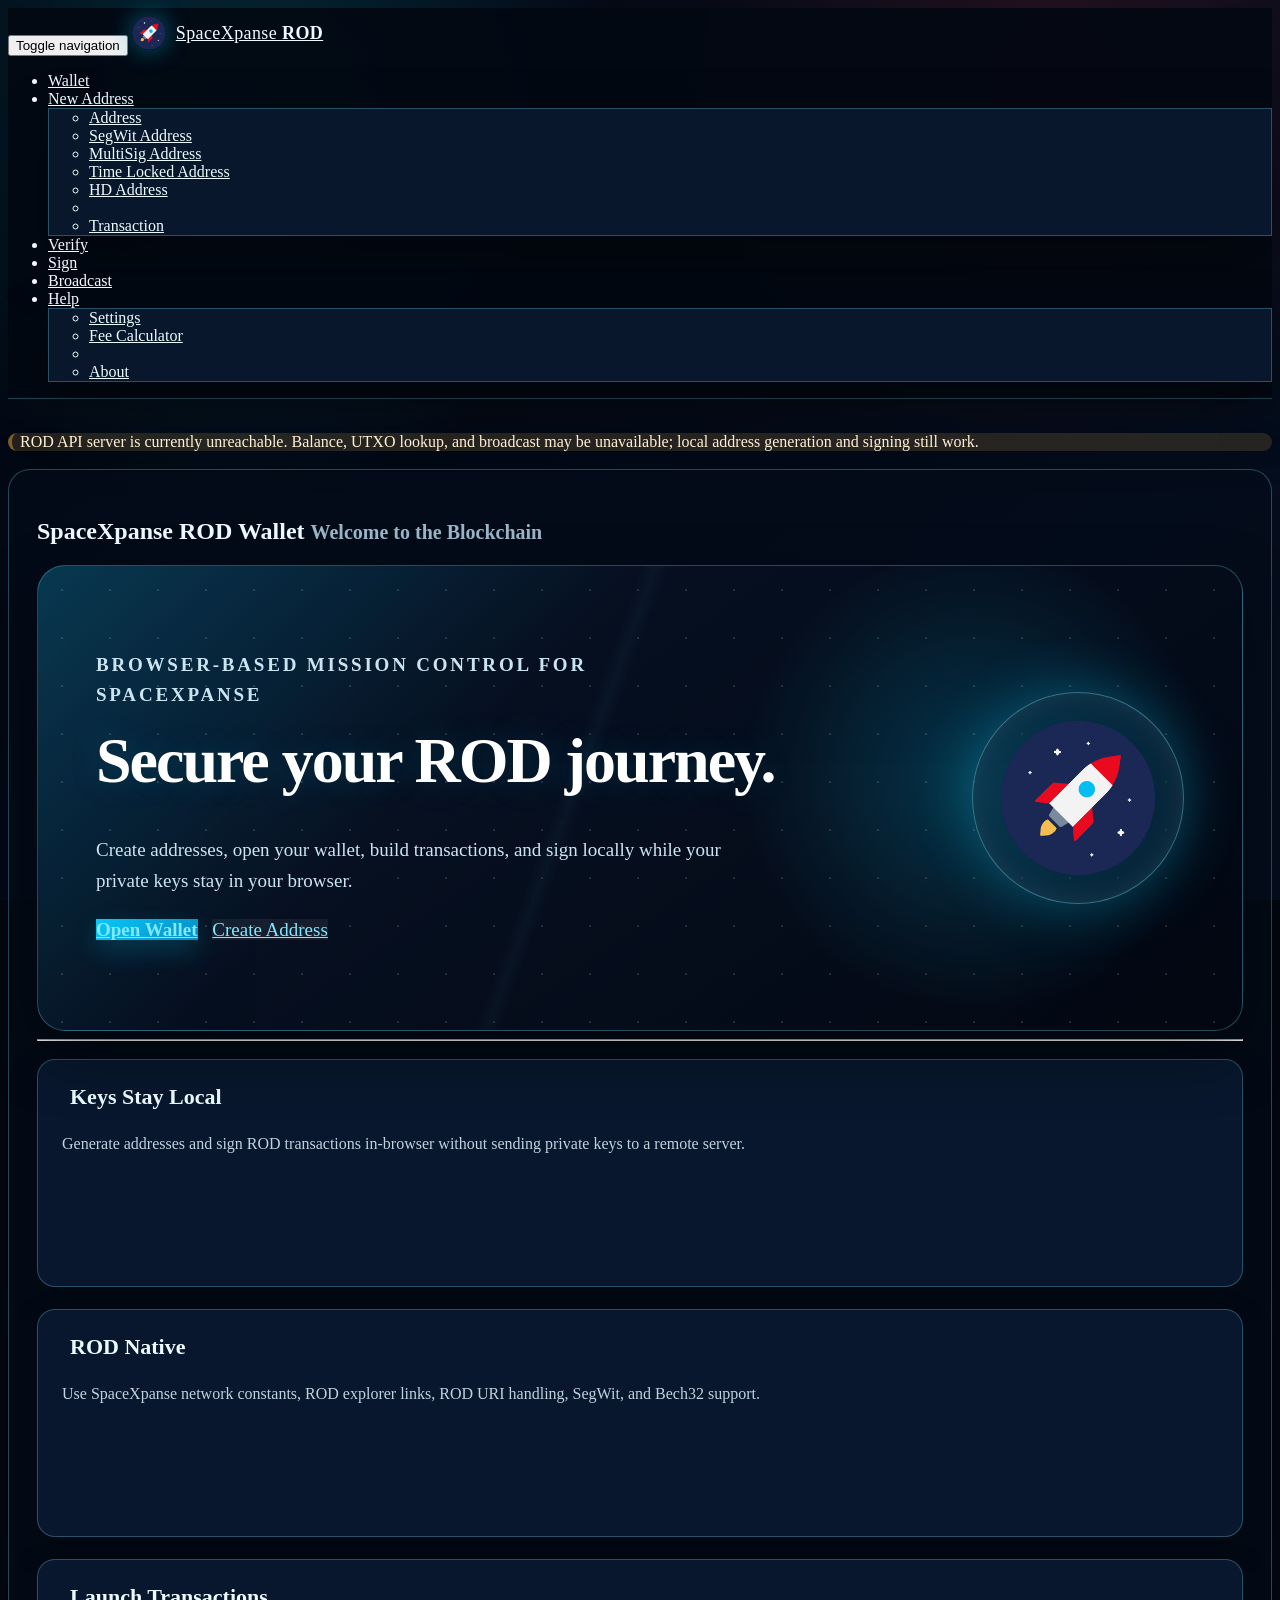
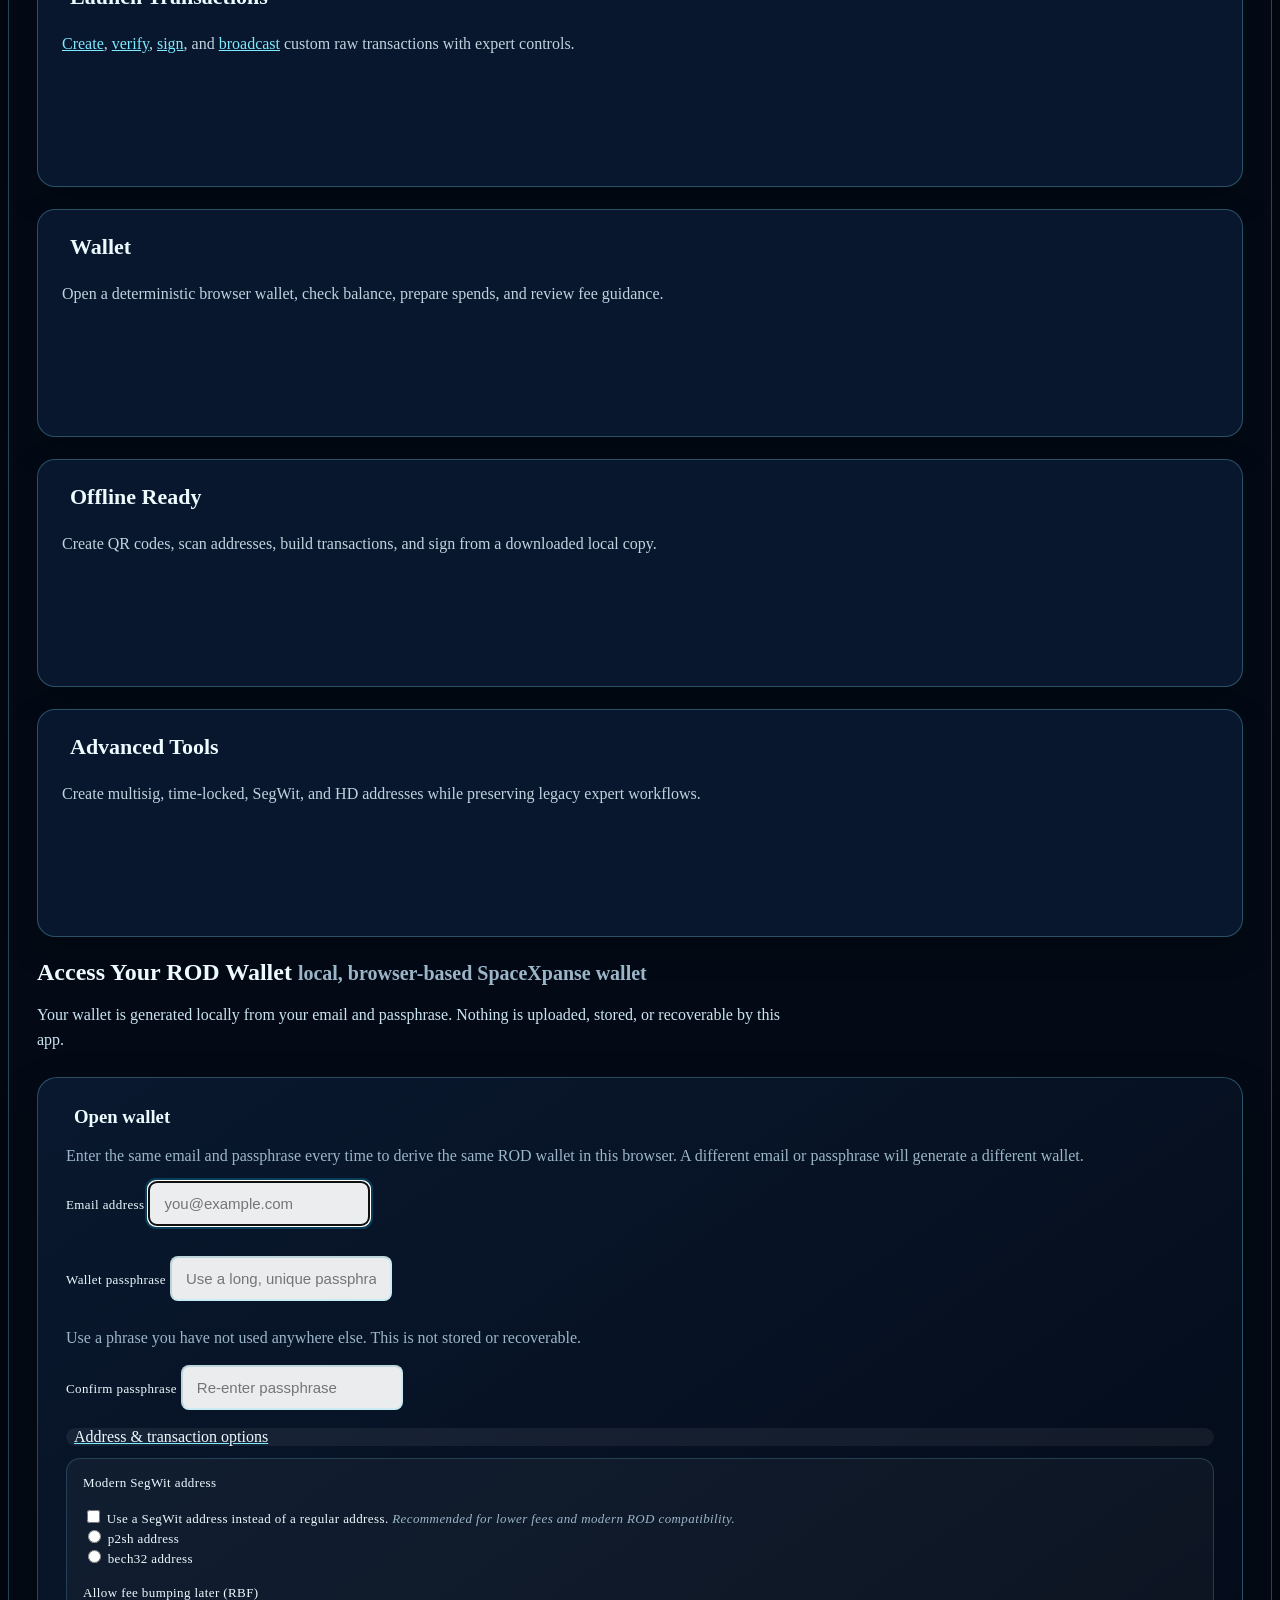
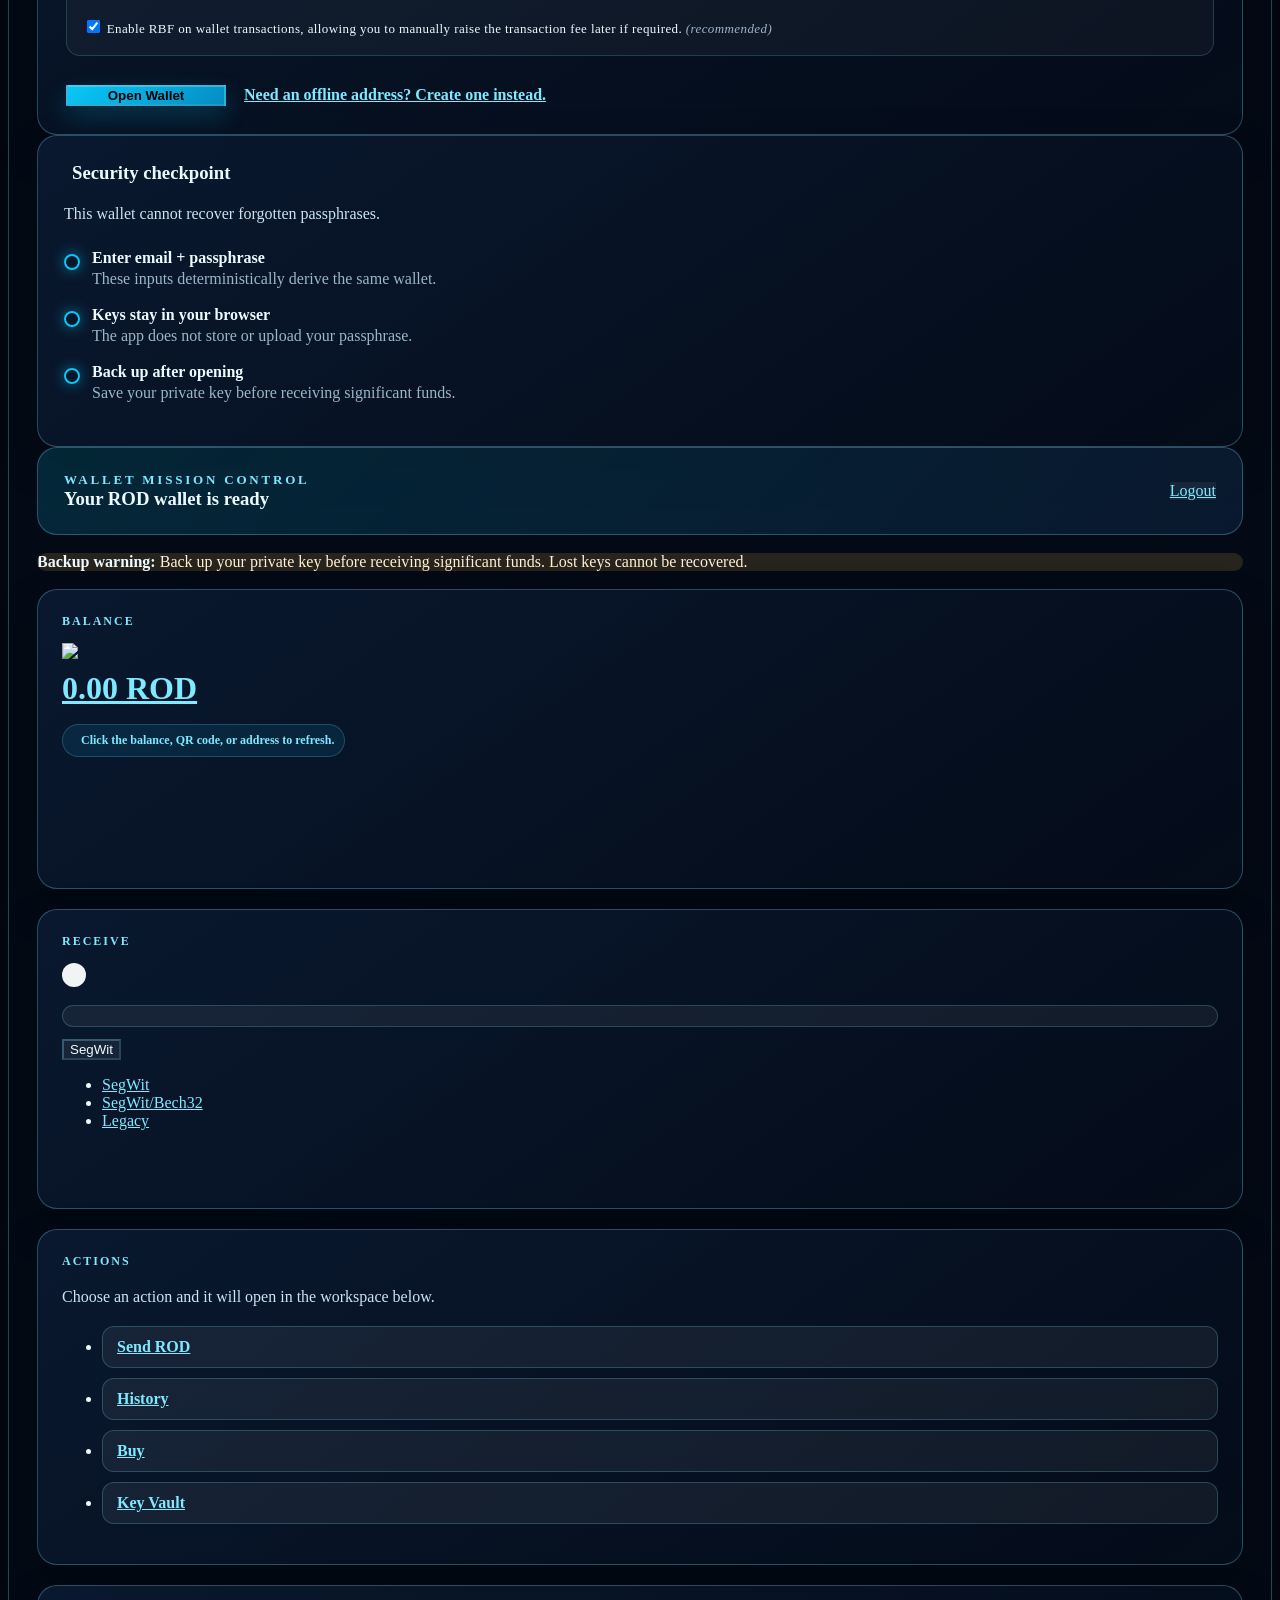
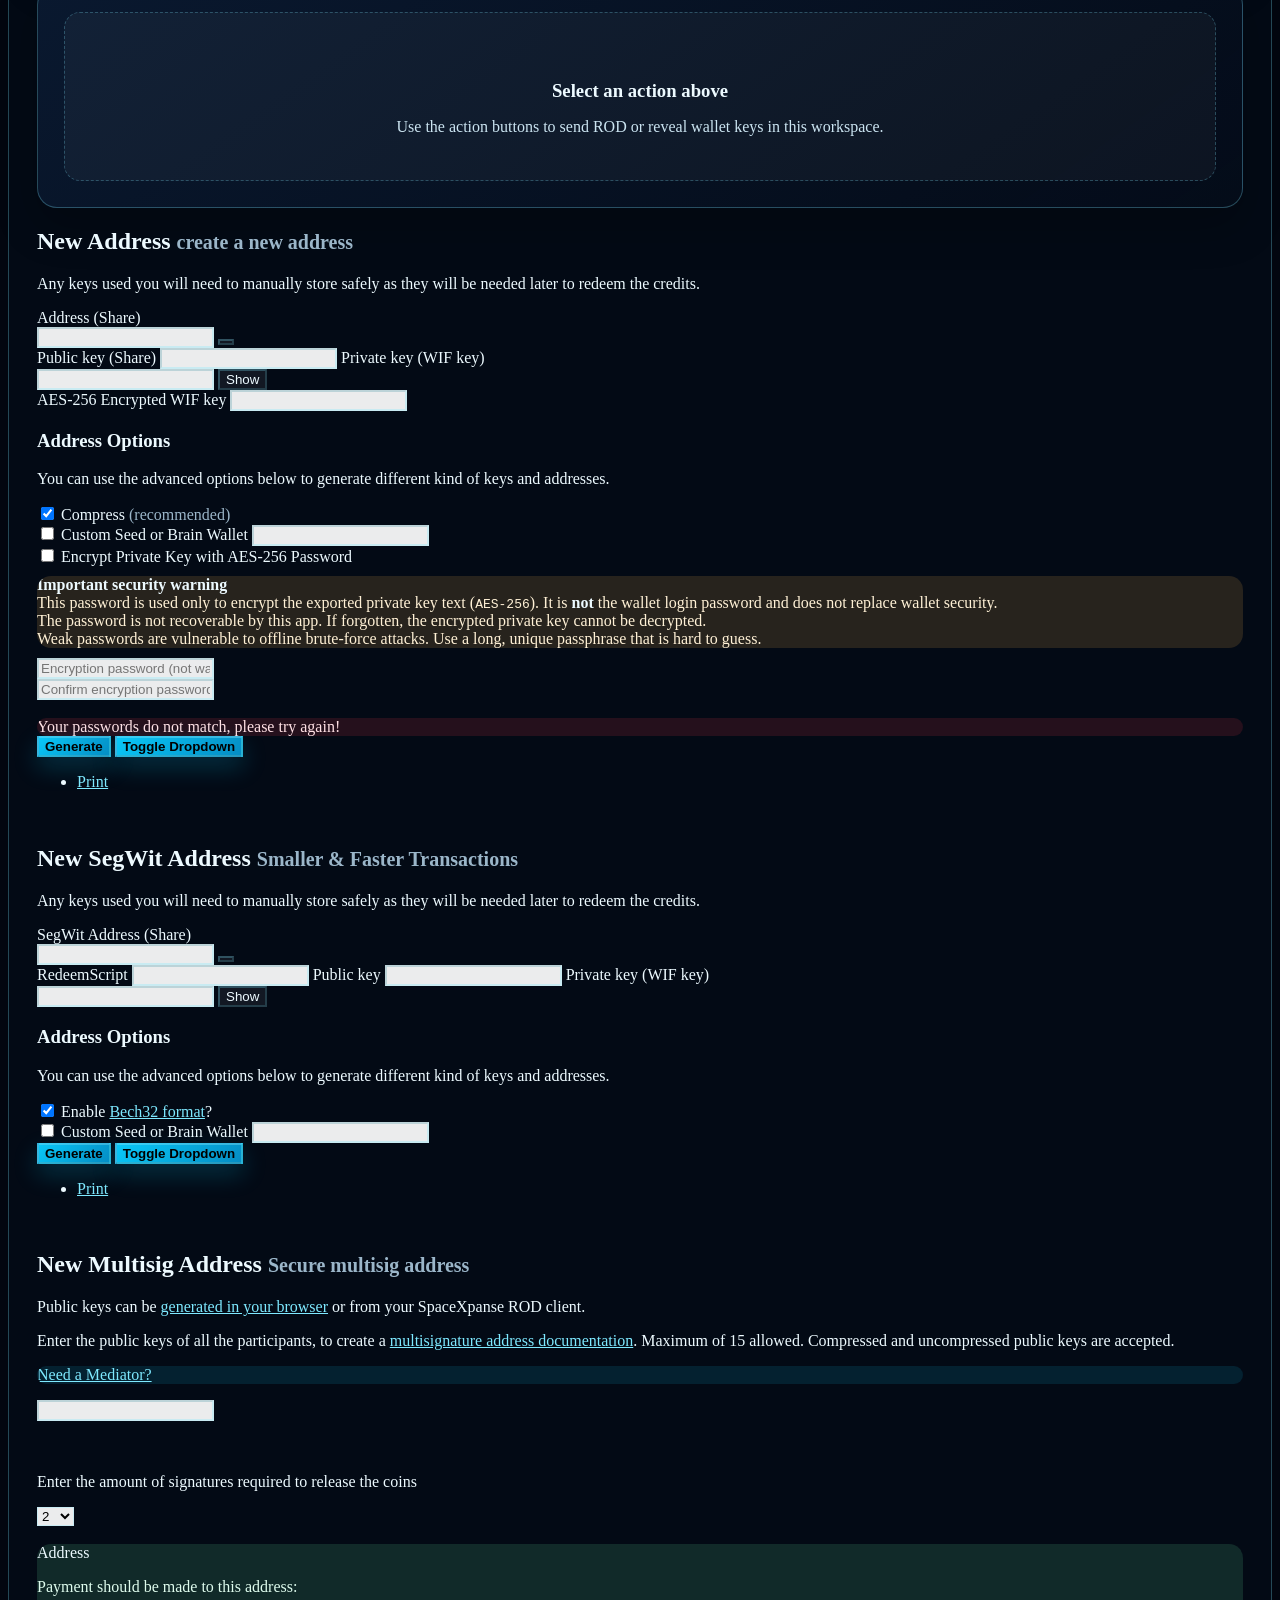
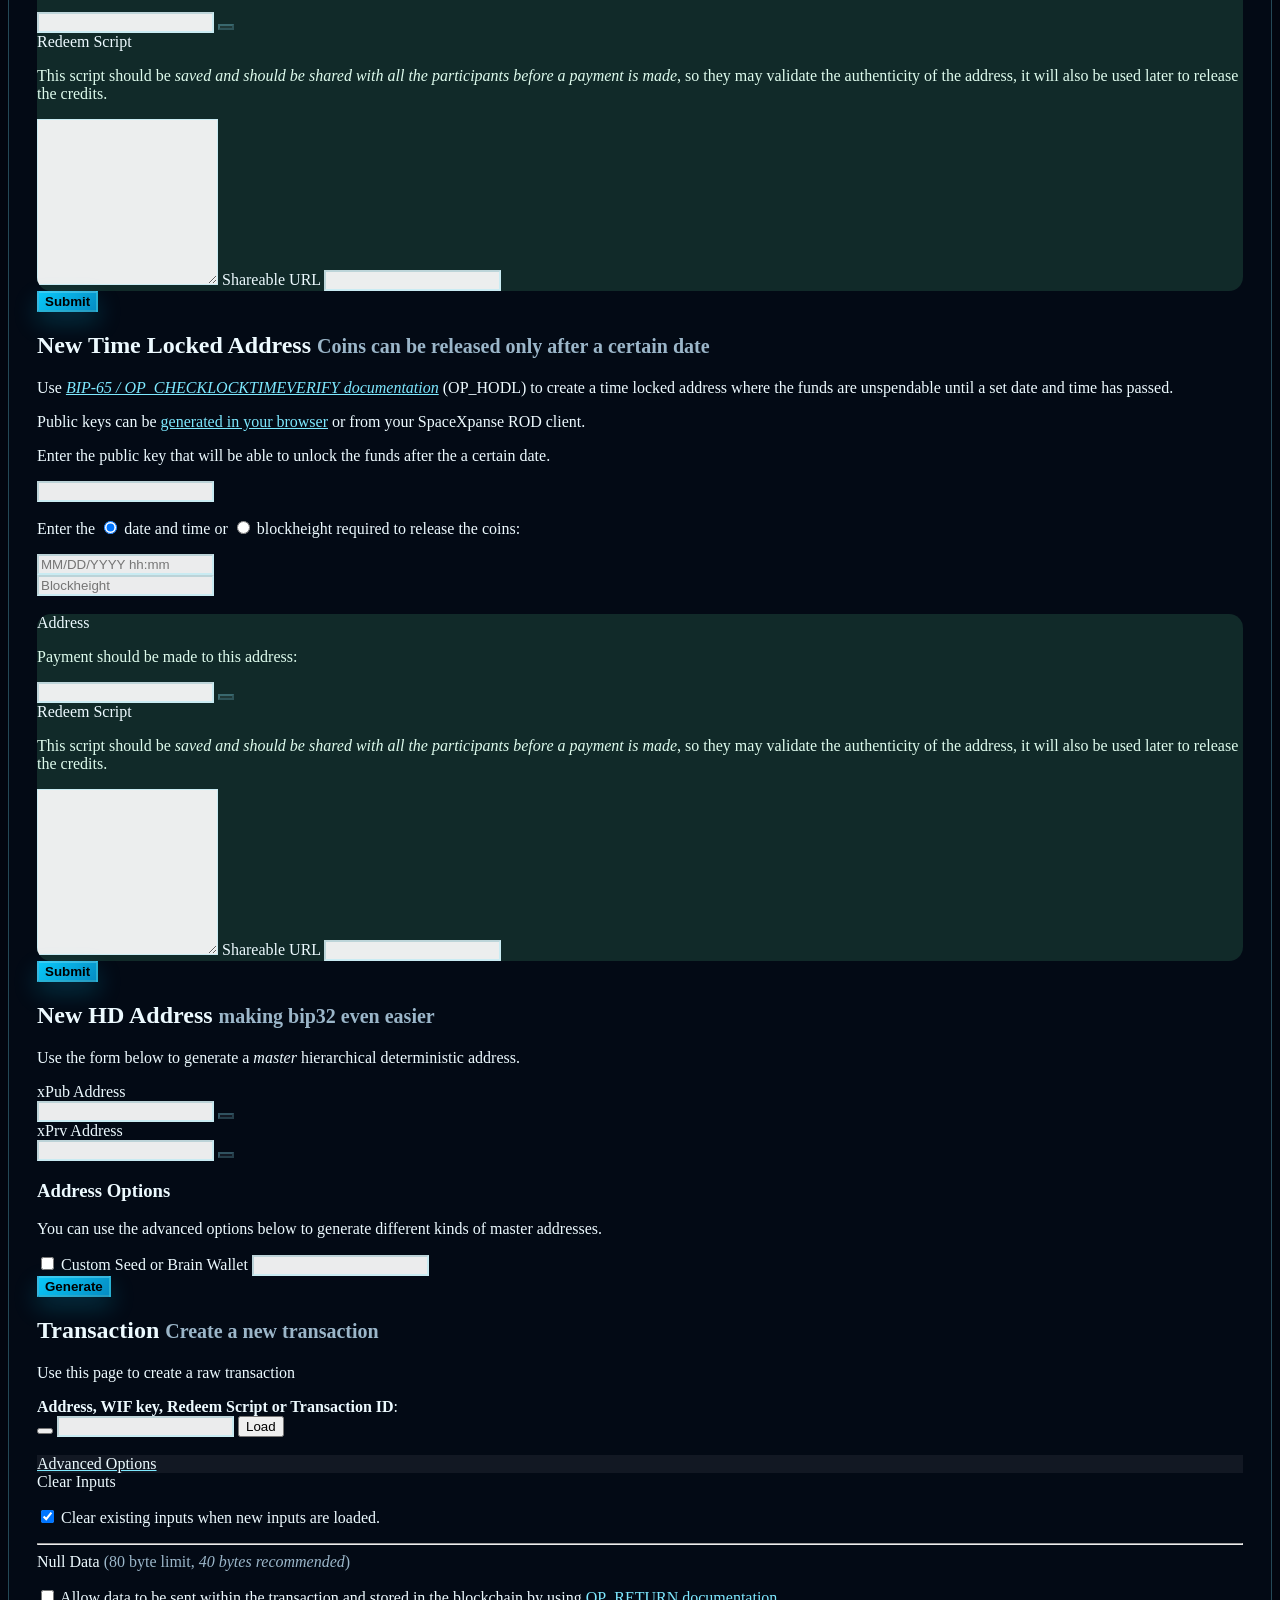
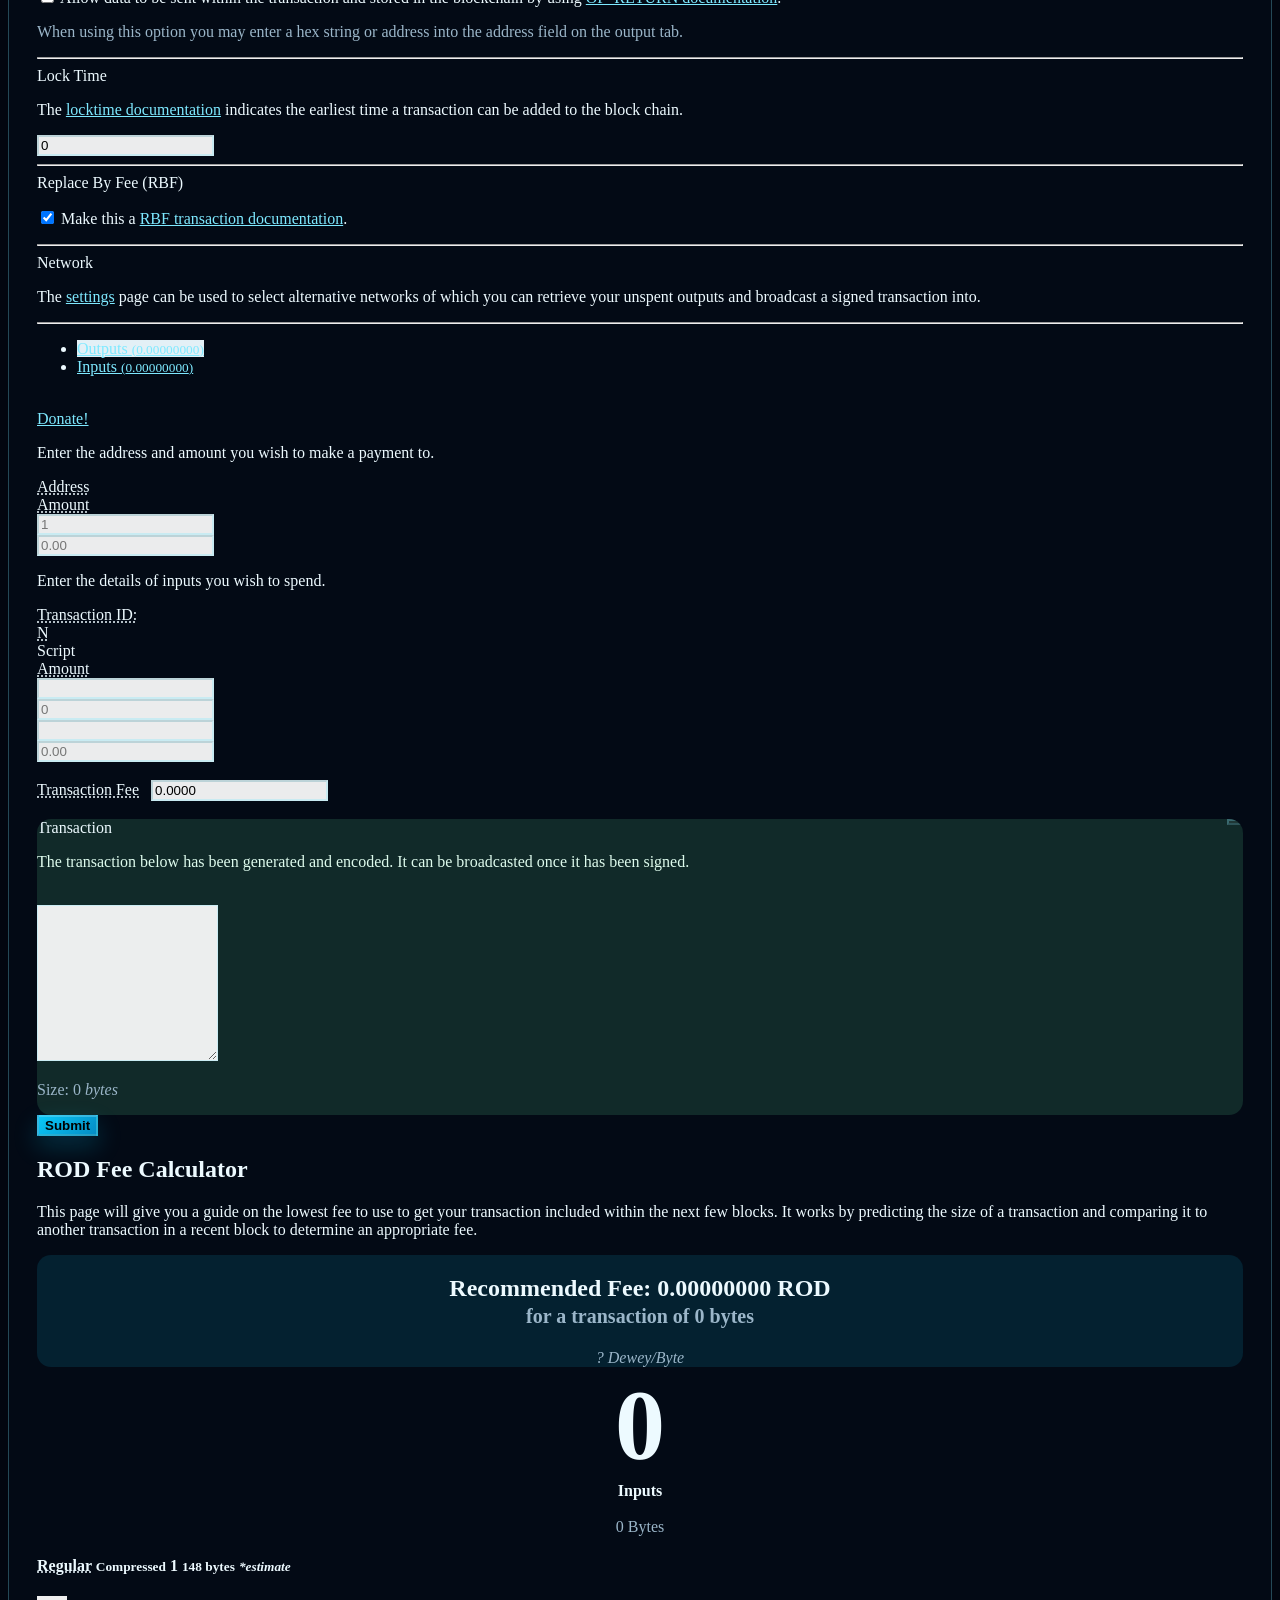
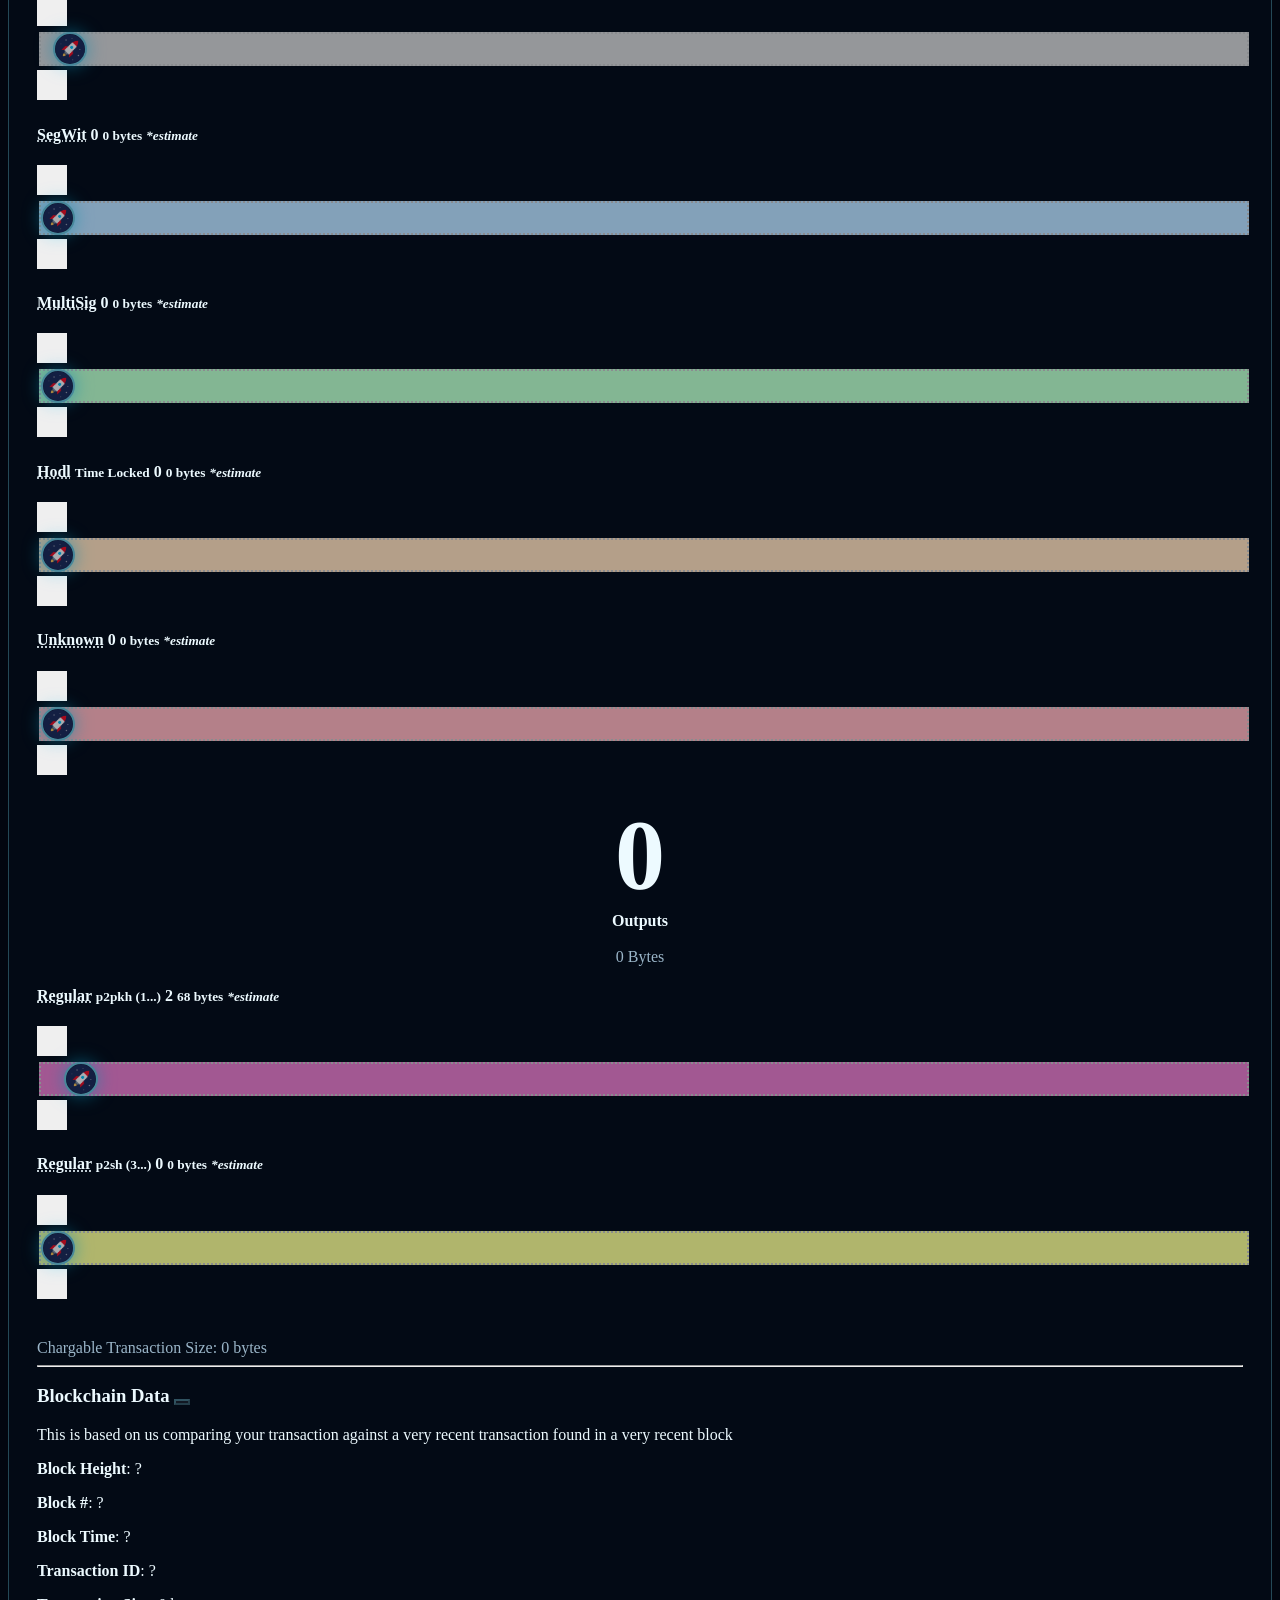
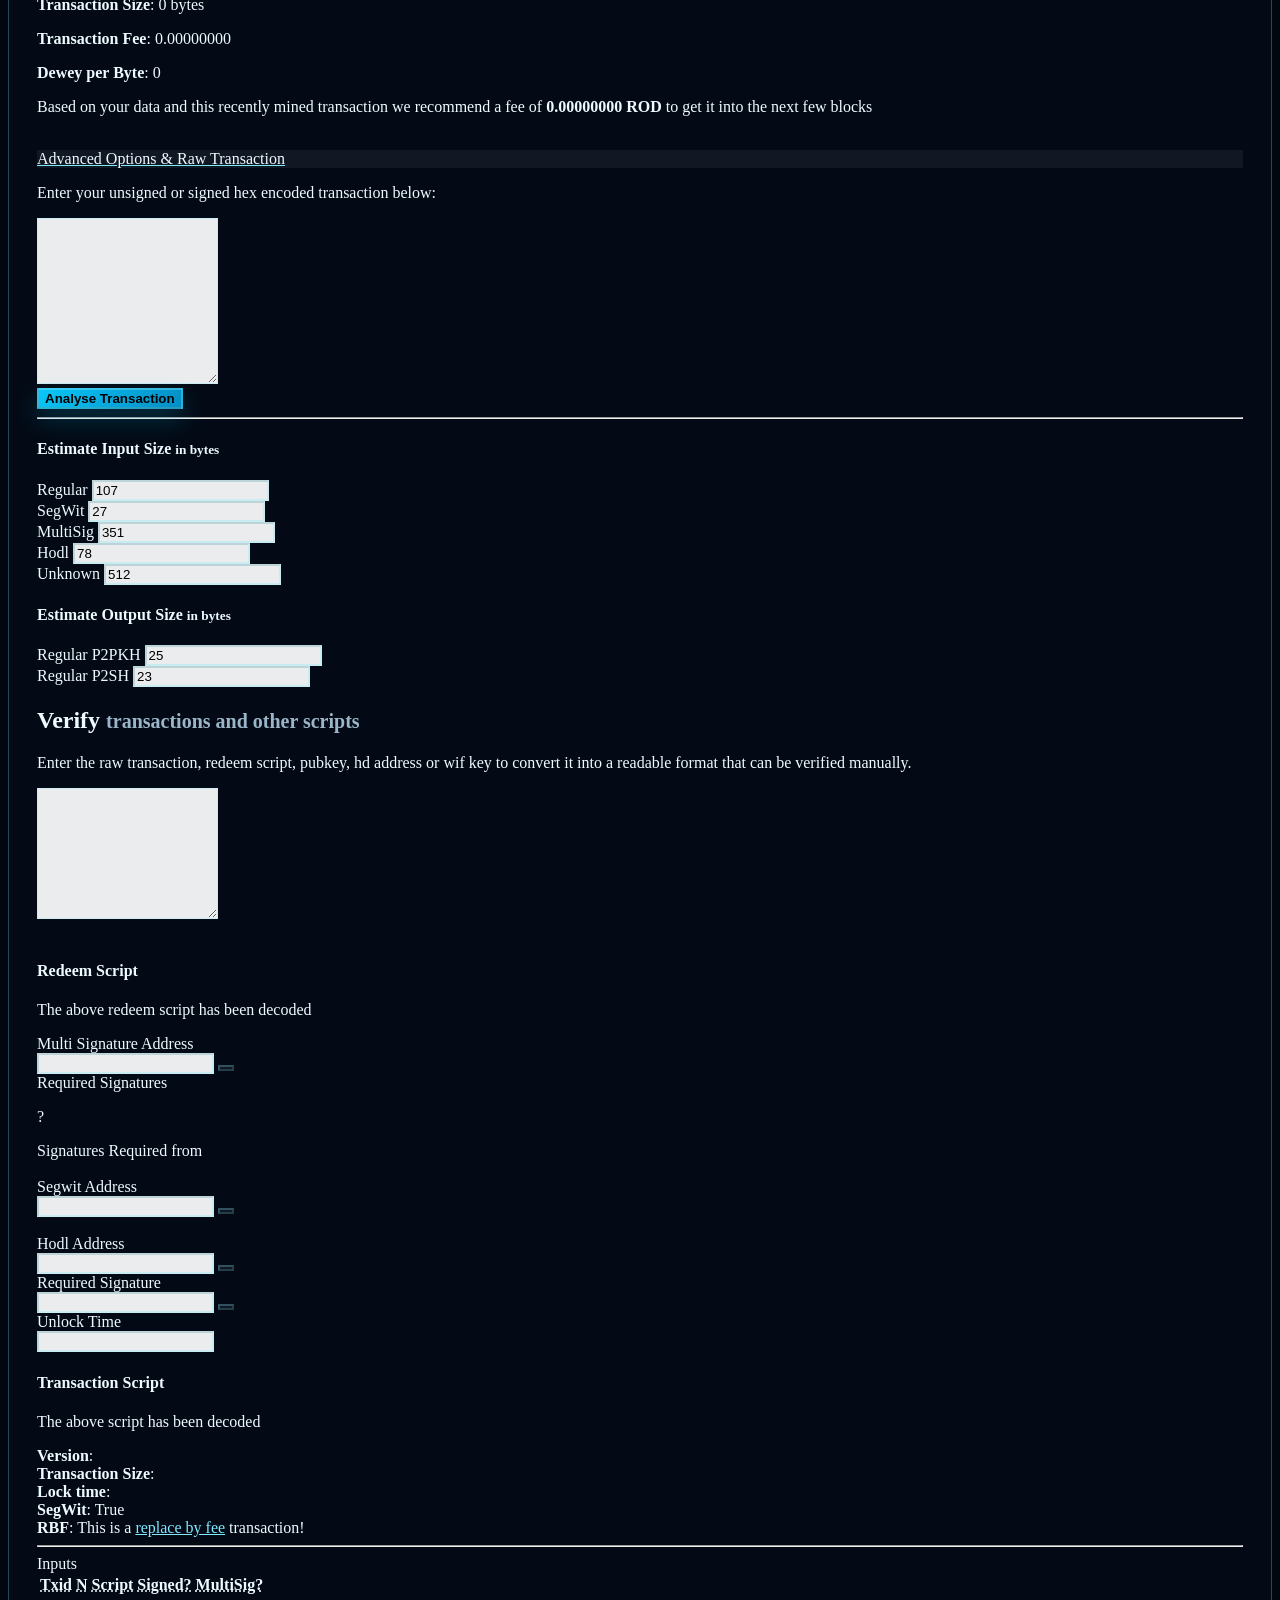
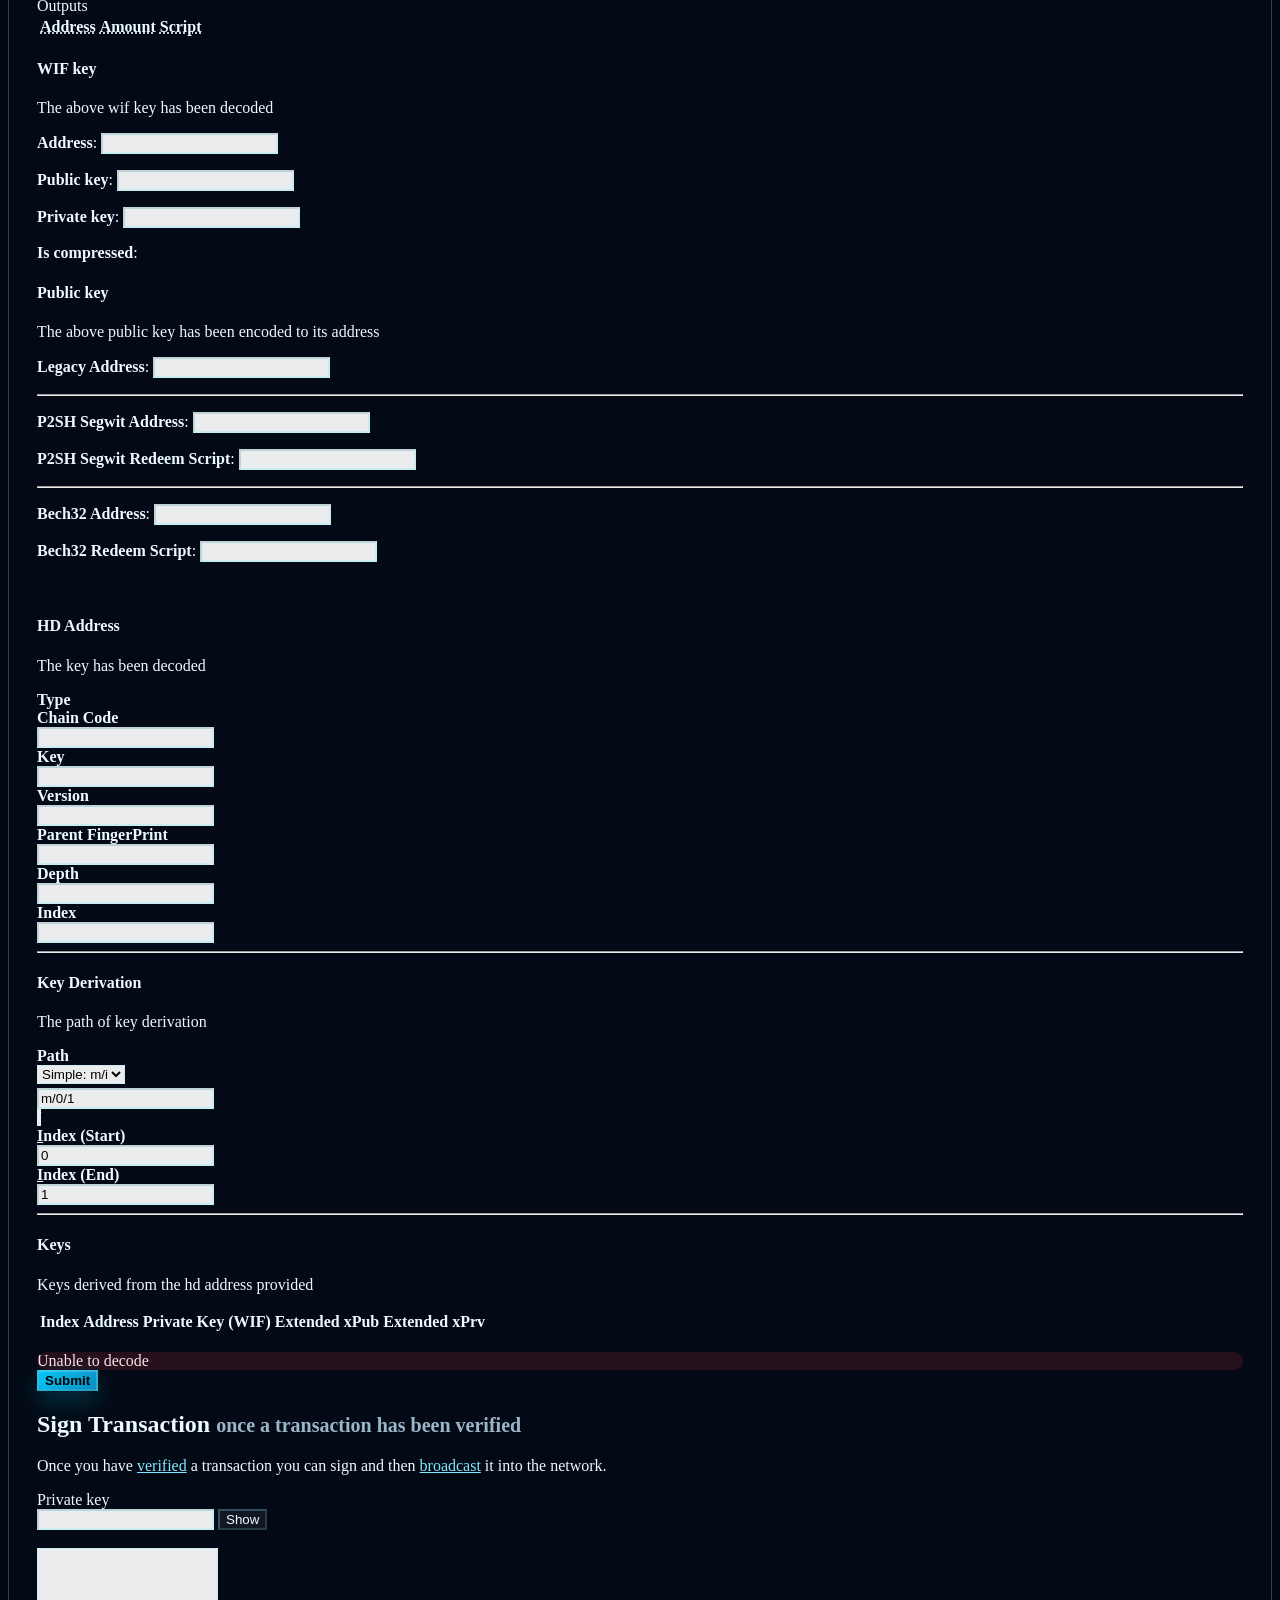
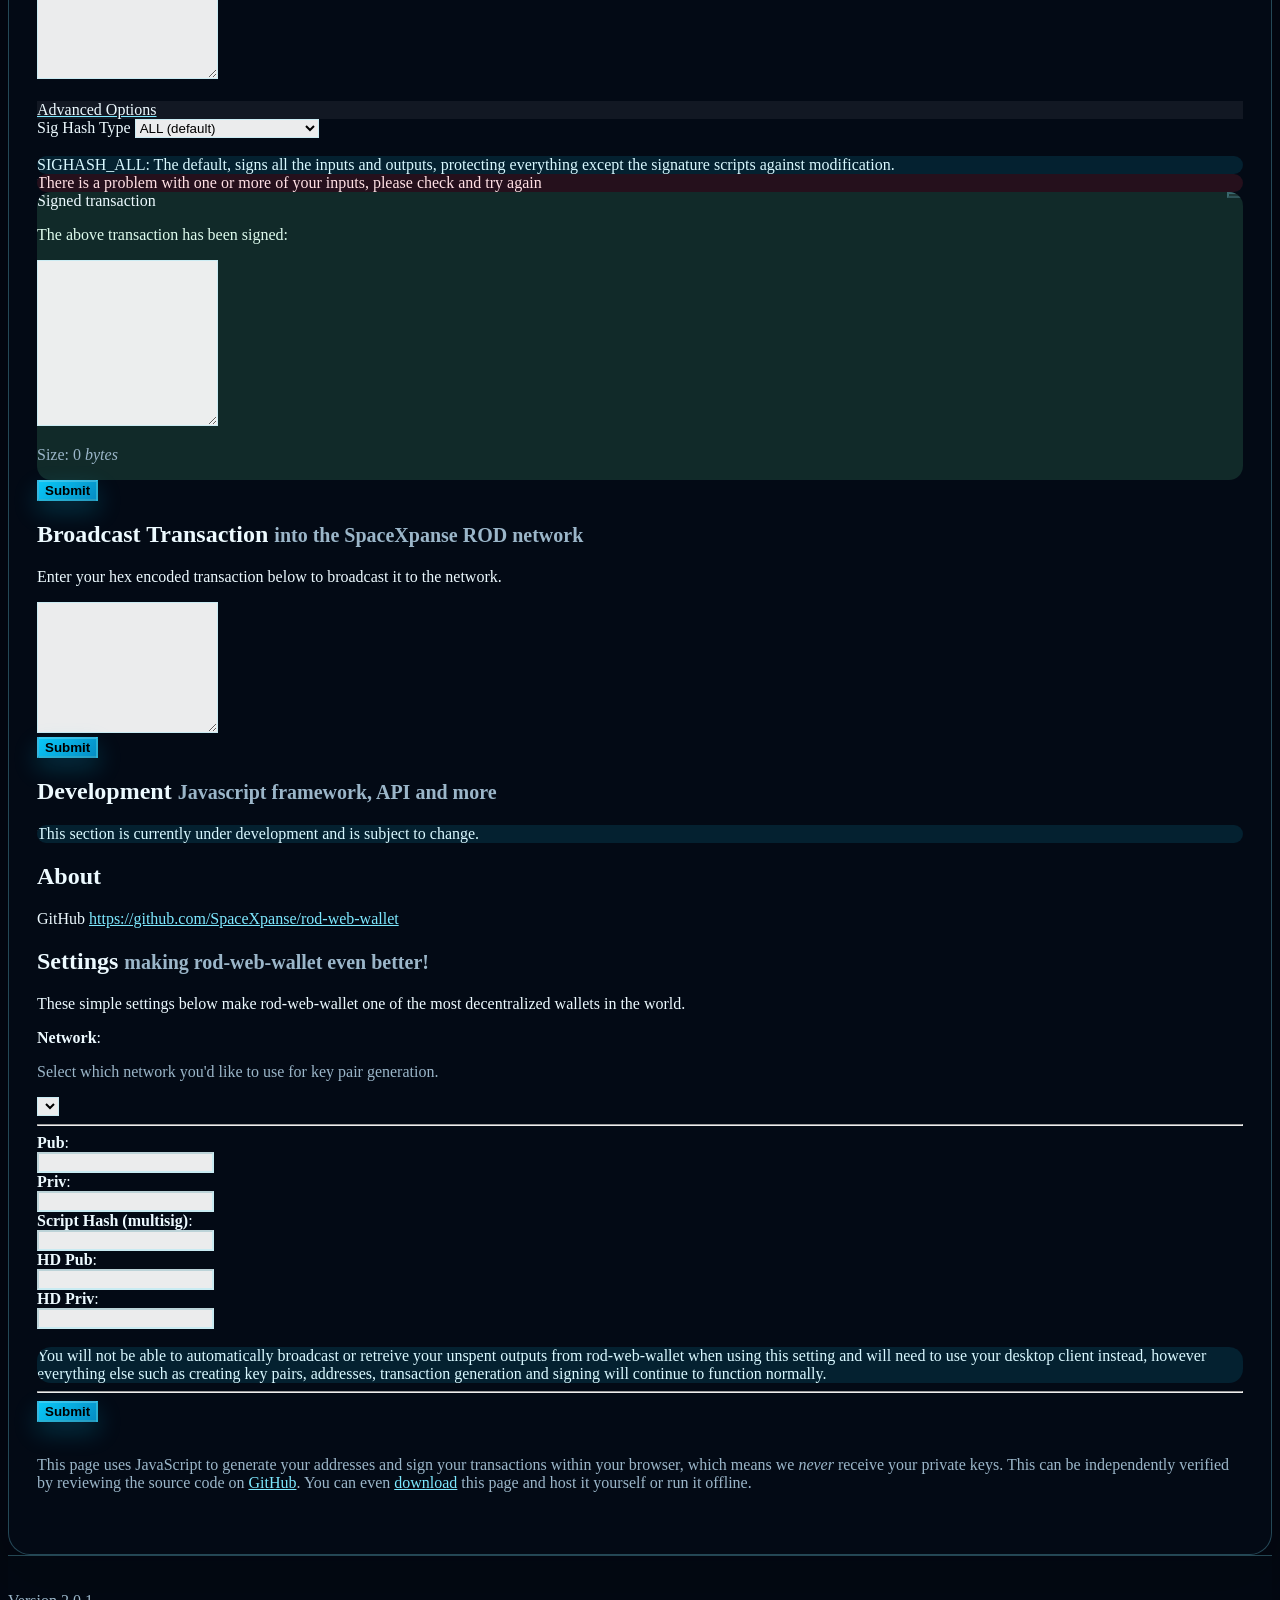
==== index.html @ e9e05aaf "feat(ui): add reset button functionality and improve transaction flow Add reset button to clear tran" ====
<!DOCTYPE html>
<html lang="en">
	<head>

		<title>SpaceXpanse ROD Wallet by rod-web-wallet</title>

		<meta http-equiv="content-type" content="text/html;charset=utf-8" />
		<meta name="keywords" content="spacexpanse, rod, wallet, multisig, multisignature, address, browser, segwit, javascript, js, broadcast, transaction, verify, decode" />
		<meta name="description" content="A SpaceXpanse ROD Wallet written in Javascript. Supports Multisig, SegWit, custom transactions, nLockTime and more!" />

		<meta http-equiv="X-UA-Compatible" content="IE=edge">
		<meta name="viewport" content="width=device-width, initial-scale=1.0">
		<meta name="theme-color" content="#111827">
		<meta name="mobile-web-app-capable" content="yes">
		<meta name="apple-mobile-web-app-capable" content="yes">
		<meta name="apple-mobile-web-app-status-bar-style" content="black-translucent">
		<meta name="apple-mobile-web-app-title" content="ROD Wallet">

		<link rel="manifest" href="manifest.webmanifest">
		<link rel="icon" type="image/png" sizes="32x32" href="images/icon-32.png">
		<link rel="icon" type="image/png" sizes="192x192" href="images/icon-192.png">
		<link rel="apple-touch-icon" sizes="192x192" href="images/icon-192.png">

		<link rel="stylesheet" href="css/bootstrap.min.css" media="screen">
		<link rel="stylesheet" href="css/bootstrap-datetimepicker.min.css">
		<link rel="stylesheet" href="css/style.css" media="screen">

		<script type="text/javascript" src="js/jquery-1.9.1.min.js"></script>
		<script type="text/javascript" src="js/moment.min.js"></script>
		<script type="text/javascript" src="js/transition.js"></script>
		<script type="text/javascript" src="js/collapse.js"></script>

		<script type="text/javascript" src="js/bootstrap.min.js"></script>
		<script type="text/javascript" src="js/bootstrap-datetimepicker.min.js"></script>

		<script type="text/javascript" src="js/crypto-min.js"></script>
		<script type="text/javascript" src="js/crypto-sha256.js"></script>
		<script type="text/javascript" src="js/crypto-sha256-hmac.js"></script>
		<script type="text/javascript" src="js/sha512.js"></script>
		<script type="text/javascript" src="js/ripemd160.js"></script>
		<script type="text/javascript" src="js/aes.js"></script>

		<script type="text/javascript" src="js/qrcode.js"></script>
		<script type="text/javascript" src="js/qcode-decoder.min.js"></script>
		<script type="text/javascript" src="js/jsbn.js"></script>
		<script type="text/javascript" src="js/ellipticcurve.js"></script>

		<script type="text/javascript" src="js/coin.js"></script>
		<script type="text/javascript" src="js/coinbin.js"></script>
		<script>
			if ("serviceWorker" in navigator && (location.protocol === "https:" || location.hostname === "localhost" || location.hostname === "127.0.0.1")) {
				window.addEventListener("load", function () {
					navigator.serviceWorker.register("./sw.js").catch(function () {
						/* Intentionally ignored: installability should degrade gracefully */
					});
				});
			}
		</script>
	</head>

	<body>
		<div id="wrap">
			<!-- Fixed navbar -->
			<div id="header" class="navbar navbar-default " role="navigation">
				<div class="container">
					<div class="navbar-header">
						<button type="button" class="navbar-toggle" data-toggle="collapse" data-target=".navbar-collapse">
							<span class="sr-only">Toggle navigation</span>
							<span class="icon-bar"></span>
							<span class="icon-bar"></span>
							<span class="icon-bar"></span>
						</button>
						<a href="#home" class="navbar-brand rod-brand" id="homeBtn">
							<img src="images/coinbin.png" alt="SpaceXpanse ROD coin logo">
							<span>SpaceXpanse <b>ROD</b></span>
						</a>
					</div>
					<div class="collapse navbar-collapse">
						<ul class="nav navbar-nav">
							<li><a href="#wallet" data-toggle="tab"><span class="glyphicon glyphicon-briefcase"></span> Wallet</a></li>
							<li class="dropdown">
								<a href="#" class="dropdown-toggle" data-toggle="dropdown"><span class="glyphicon glyphicon-plus"></span> New Address<b class="caret"></b></a>
								<ul class="dropdown-menu">
									<li><a href="#newAddress" data-toggle="tab">Address</a></li>
									<li><a href="#newSegWit" data-toggle="tab">SegWit Address</a></li>
									<li><a href="#newMultiSig" data-toggle="tab">MultiSig Address</a></li>
									<li><a href="#newTimeLocked" data-toggle="tab">Time Locked Address</a></li>
									<li><a href="#newHDaddress" data-toggle="tab">HD Address</a></li>
									<li class="divider"></li>
									<li><a href="#newTransaction" data-toggle="tab">Transaction</a></li>
								</ul>
							</li>
							<li><a href="#verify" data-toggle="tab"><span class="glyphicon glyphicon-ok"></span> Verify</a></li>
							<li><a href="#sign" data-toggle="tab"><span class="glyphicon glyphicon-pencil"></span> Sign</a></li>
							<li><a href="#broadcast" data-toggle="tab"><span class="glyphicon glyphicon-globe"></span> Broadcast</a></li>

							<li class="dropdown">
								<a href="#" class="dropdown-toggle" data-toggle="dropdown"><span class="glyphicon glyphicon-info-sign"></span> Help<b class="caret"></b></a>
								<ul class="dropdown-menu">
									<li><a href="#settings" data-toggle="tab">Settings</a></li>
									<li><a href="#fees" data-toggle="tab">Fee Calculator</a></li>
									<li role="separator" class="divider"></li>
									<li><a href="#about" data-toggle="tab">About</a></li>
								</ul>
							</li>
						</ul>
					</div>
				</div>
			</div>

			<div id="content" class="container">

				<noscript class="alert alert-danger center-block"><span class="glyphicon glyphicon-exclamation-sign"></span> This page uses javascript, please enable it to continue!</noscript>
				<div id="apiServerStatus" class="alert alert-warning api-server-status hidden" role="status" aria-live="polite">
					<span class="glyphicon glyphicon-exclamation-sign" aria-hidden="true"></span>
					<span class="api-server-status-message">ROD API server is currently unreachable. Balance, UTXO lookup, and broadcast may be unavailable; local address generation and signing still work.</span>
				</div>

				<div class="tab-content">
					<div class="tab-pane tab-content active" id="home">
						<div class="row">
							<div class="col-md-12">
								<h2>SpaceXpanse ROD Wallet <small>Welcome to the Blockchain</small></h2>
							</div>
						</div>

						<div class="jumbotron rod-hero">
							<div class="rod-hero-copy">
								<p class="rod-eyebrow">Browser-based mission control for SpaceXpanse</p>
								<h1>Secure your ROD journey.</h1>
								<p>Create addresses, open your wallet, build transactions, and sign locally while your private keys stay in your browser.</p>
								<p>
									<a class="btn btn-primary btn-lg" href="#wallet" data-toggle="tab" role="button">Open Wallet</a>
									<a class="btn btn-default btn-lg" href="#newAddress" data-toggle="tab" role="button">Create Address</a>
								</p>
							</div>
						<div class="rod-hero-orb" aria-hidden="true">
							<img src="images/about.png" alt="">
						</div>
						</div>

						<hr>

						<div class="row rod-feature-grid">
							<div class="col-md-4">
								<div class="rod-feature-card">
									<h3><span class="glyphicon glyphicon-lock"></span> Keys Stay Local</h3>
									<p>Generate addresses and sign ROD transactions in-browser without sending private keys to a remote server.</p>
								</div>
							</div>

							<div class="col-md-4">
								<div class="rod-feature-card">
									<h3><span class="glyphicon glyphicon-screenshot"></span> ROD Native</h3>
									<p>Use SpaceXpanse network constants, ROD explorer links, ROD URI handling, SegWit, and Bech32 support.</p>
								</div>
							</div>

							<div class="col-md-4">
								<div class="rod-feature-card">
									<h3><span class="glyphicon glyphicon-send"></span> Launch Transactions</h3>
									<p><a href="#newTransaction">Create</a>, <a href="#verify">verify</a>, <a href="#sign">sign</a>, and <a href="#broadcast">broadcast</a> custom raw transactions with expert controls.</p>
								</div>
							</div>
						</div>

						<div class="row rod-feature-grid">
							<div class="col-md-4">
								<div class="rod-feature-card">
									<h3><span class="glyphicon glyphicon-briefcase"></span> Wallet</h3>
									<p>Open a deterministic browser wallet, check balance, prepare spends, and review fee guidance.</p>
								</div>
							</div>

							<div class="col-md-4">
								<div class="rod-feature-card">
									<h3><span class="glyphicon glyphicon-qrcode"></span> Offline Ready</h3>
									<p>Create QR codes, scan addresses, build transactions, and sign from a downloaded local copy.</p>
								</div>
							</div>

							<div class="col-md-4">
								<div class="rod-feature-card">
									<h3><span class="glyphicon glyphicon-fullscreen"></span> Advanced Tools</h3>
									<p>Create multisig, time-locked, SegWit, and HD addresses while preserving legacy expert workflows.</p>
								</div>
							</div>
						</div>
					</div>

					<div class="tab-pane tab-content" id="wallet">
						<div class="row wallet-page-heading">
							<div class="col-md-12">
								<h2>Access Your ROD Wallet <small>local, browser-based SpaceXpanse wallet</small></h2>
								<p class="wallet-page-intro">Your wallet is generated locally from your email and passphrase. Nothing is uploaded, stored, or recoverable by this app.</p>
								<div id="openLogin">
									<div class="row wallet-access-grid">
										<div class="col-md-7">
											<form class="form-signin wallet-access-card" role="form" action="javascript:;">
												<h3><span class="glyphicon glyphicon-briefcase"></span> Open wallet</h3>
												<p class="text-muted">Enter the same email and passphrase every time to derive the same ROD wallet in this browser. A different email or passphrase will generate a different wallet.</p>

												<div class="form-group">
													<label for="openEmail">Email address</label>
													<input id="openEmail" type="email" class="form-control" placeholder="you@example.com" required autofocus>
												</div>
												<div class="form-group">
													<label for="openPass">Wallet passphrase</label>
													<input id="openPass" type="password" class="form-control" placeholder="Use a long, unique passphrase" required>
													<p class="help-block">Use a phrase you have not used anywhere else. This is not stored or recoverable.</p>
												</div>
												<div class="form-group">
													<label for="openPassConfirm">Confirm passphrase</label>
													<input id="openPassConfirm" type="password" class="form-control" placeholder="Re-enter passphrase" required>
												</div>

												<div>
													<a href="javascript:;" class="optionsCollapse"><div class="well well-sm"><span class="glyphicon glyphicon-collapse-down" id="glyphcollapse"></span> Address &amp; transaction options</div></a>
													<div class="hidden optionsAdvanced wallet-advanced-options">
													<label>Modern SegWit address</label>
													<p class="checkbox hidden">
																<label><input type="checkbox" id="walletSegwit" class="checkbox-inline"> Use a SegWit address instead of a regular address. <span class="text-muted"><i>Recommended for lower fees and modern ROD compatibility.</i></span></label></label> <br>
													<label><input type="radio" id="walletSegwitp2sh" class="walletSegwitType" name="walletSegWitType" value="p2sh"> p2sh address</label> <br>
													<label><input type="radio" id="walletSegwitBech32" class="walletSegwitType" name="walletSegWitType" value="bech32"> bech32 address</label>
													</p>

														<label>Allow fee bumping later (RBF)</label>
														<p class="checkbox">
															<label><input type="checkbox" id="walletRBF" class="checkbox-inline" checked> Enable RBF on wallet transactions, allowing you to manually raise the transaction fee later if required. <span class="text-muted"><i>(recommended)</i></span></label></label>
														</p>
													</div>
												</div>

												<div id="openLoginStatus" class="alert alert-danger hidden"></div>
												<button id="openBtn" class="btn btn-primary btn-lg" type="submit">Open Wallet</button>
												<a href="#newAddress" data-toggle="tab" class="wallet-secondary-link">Need an offline address? Create one instead.</a>
											</form>
										</div>
										<div class="col-md-5">
											<div class="wallet-security-card">
												<h3><span class="glyphicon glyphicon-lock"></span> Security checkpoint</h3>
												<p>This wallet cannot recover forgotten passphrases.</p>
												<ul>
													<li><b>Enter email + passphrase</b><span>These inputs deterministically derive the same wallet.</span></li>
													<li><b>Keys stay in your browser</b><span>The app does not store or upload your passphrase.</span></li>
													<li><b>Back up after opening</b><span>Save your private key before receiving significant funds.</span></li>
												</ul>
											</div>
										</div>
									</div>
								</div>

								<div id="openWallet" class="hidden">
									<div class="wallet-dashboard-header">
										<div>
											<p class="rod-eyebrow">Wallet mission control</p>
											<h3>Your ROD wallet is ready</h3>
										</div>
										<a href="javascript:;" id="walletLogout" class="btn btn-default"><span class="glyphicon glyphicon-log-out"></span> Logout</a>
									</div>
									<div class="alert alert-warning wallet-backup-alert"><b>Backup warning:</b> Back up your private key before receiving significant funds. Lost keys cannot be recovered.</div>
									<div class="row wallet-dashboard-grid">
										<div class="col-md-4">
											<div class="wallet-dashboard-card wallet-balance-card">
												<span class="wallet-card-label">Balance</span>
												<span id="walletLoader" class="hidden"><img src="images/loader.gif"></span>
												<a href="javascript:;" id="walletBalance">0.00 ROD</a>
												<p class="wallet-refresh-hint"><span class="glyphicon glyphicon-refresh"></span> Click the balance, QR code, or address to refresh.</p>
											</div>
										</div>
										<div class="col-md-4">
											<div class="wallet-dashboard-card wallet-receive-card">
												<span class="wallet-card-label">Receive</span>
												<div id="walletQrCode"></div>
												<div class="wallet-address-line">
													<span id="walletAddress"></span>
												</div>
												<div class="btn-group hidden">
													<button type="button" class="btn btn-default btn-xs dropdown-toggle" data-toggle="dropdown" id="walletToBtn">SegWit <span class="caret"></span></button>
													<ul class="dropdown-menu">
														<li><a href="javascript:;" id="walletToSegWit">SegWit</a></li>
														<li><a href="javascript:;" id="walletToSegWitBech32">SegWit/Bech32</a></li>
														<li><a href="javascript:;" id="walletToLegacy">Legacy</a></li>
													</ul>
												</div>
											</div>
										</div>
										<div class="col-md-4">
											<div class="wallet-dashboard-card wallet-actions-card">
												<span class="wallet-card-label">Actions</span>
												<p>Choose an action and it will open in the workspace below.</p>
												<ul class="nav nav-pills wallet-action-pills" role="tablist">
													<li role="presentation"><a href="#walletActionPanel" id="walletShowSpend">Send ROD <span class="glyphicon glyphicon-arrow-down"></span></a></li>
													<li role="presentation"><a href="javascript:;" id="walletHistory" target="_blank">History</a></li>
													<li role="presentation"><a href="javascript:;" id="walletShowBuy">Buy</a></li>
													<li role="presentation"><a href="#walletActionPanel" id="walletShowKeys">Key Vault <span class="glyphicon glyphicon-arrow-down"></span></a></li>
												</ul>
											</div>
										</div>
									</div>
									<div class="wallet-options-panel" id="walletActionPanel">
										<div id="walletActionPlaceholder" class="wallet-action-placeholder">
											<span class="glyphicon glyphicon-arrow-up"></span>
											<h3>Select an action above</h3>
											<p>Use the action buttons to send ROD or reveal wallet keys in this workspace.</p>
										</div>
										<div id="walletKeys" class="walletOptions hidden">
											<h3><span class="glyphicon glyphicon-lock"></span> Private key vault</h3>
											<div class="alert alert-warning">Only reveal private keys in a private environment. Anyone with this key can spend your ROD.</div>
											<label>Public Key</label>
													<input class="form-control pubkey" type="text" readonly>

													<div class="walletSegWitRS hidden">
														<label>Redeem Script <i>(SegWit)</i></label>
														<input class="form-control" type="text" readonly>
													</div>

													<label>Private key</label>
													<div class="input-group">
														<input class="form-control privkey" type="password" readonly>

														<span class="input-group-btn">
															<button class="showKey btn btn-default" type="button">Show</button>
														</span>
													</div>

													<label>Private Key (AES256 encrypted key)</label>
													<input class="form-control privkeyaes" type="text" readonly>
												</div>

												<div id="walletSpend" class="walletOptions hidden">
													<h3><span class="glyphicon glyphicon-send"></span> Send ROD</h3>
													<p class="text-muted">Enter a recipient and amount, then review before broadcasting.</p>
													<div class="row">
														<div class="form-inline output">
															<div class="col-xs-8">
																<label>Recipient ROD address</label>
															</div>

															<div class="col-xs-3">
																<label>Amount in ROD</label>
															</div>
														</div>
													</div>

													<div class="row" id="walletSpendTo">
														<div class="form-horizontal output">
															<div class="col-xs-8">
																<input type="text" class="form-control addressTo" data-original-title="" title="">
															</div>
															<div class="col-xs-3">
																<input type="text" class="form-control amount" data-original-title="" title="" placeholder="0.00">

															</div>

															<a href="javascript:;" class="addressAdd"><span class="glyphicon glyphicon-plus"></span></a>
															<br><br>
														</div>
													</div>
													<div class="row">
														<div class="col-xs-6">
																	<label><abbr title="the amount to pay in network miner fee">Network fee</abbr>&nbsp;&nbsp;<a href="javascript:;" id="feesestwallet"><span class="glyphicon glyphicon-question-sign"></span></a></label>
															<input type="text" class="form-control" value="0.00001000" id="txFee">
														</div>
														<div class="col-xs-5">
									<label><abbr title="optional donation amount; default is disabled">Donation</abbr></label>
									<input type="text" class="form-control" value="0" id="developerDonation">
														</div>
													</div>
													<br>

													<div id="walletSendStatus" class="alert alert-danger hidden"></div>

															<button class="btn btn-primary" type="button" id="walletSendBtn">Review Transaction</button>
															<button class="btn btn-default" type="button" id="walletSendResetBtn">Reset</button>
												</div>
											</div>
										</div>
									</div>
								</div>
							</div>
<div class="tab-pane tab-content" id="newAddress">
						<h2>New Address <small>create a new address</small></h2>
						<p>Any keys used you will need to manually store safely as they will be needed later to redeem the credits.</p>
						<label>Address (Share)</label>

						<div class="input-group">
							<input id="newBitcoinAddress" type="text" class="form-control address" value="" readonly>
							<span class="input-group-btn">
								<button class="qrcodeBtn btn btn-default" type="button" data-toggle="modal" data-target="#modalQrcode"><span class="glyphicon glyphicon-qrcode"></span></button>
							</span>
						</div>

						<label>Public key (Share)</label>
						<input id="newPubKey" type="text" class="form-control" readonly>
						<label>Private key (WIF key)</label>
						<div class="input-group">
							<input id="newPrivKey" type="password" class="form-control" value="" readonly>
							<span class="input-group-btn">
								<button class="showKey btn btn-default" type="button">Show</button>
							</span>
						</div>

						<div id="aes256wifkey" class="hidden">
							<label>AES-256 Encrypted WIF key</label>
							<input id="newPrivKeyEnc" type="text" class="form-control" value="" readonly>
						</div>

						<h3>Address Options</h3>
						<p>You can use the advanced options below to generate different kind of keys and addresses.</p>
						<div class="checkbox">
							<label><input type="checkbox" id="newCompressed" class="checkbox-inline" checked> Compress <span class="text-muted">(recommended)</span></label>
						</div>
						<div class="checkbox">
							<label><input type="checkbox" id="newBrainwallet" class="checkbox-inline"> Custom Seed or Brain Wallet</label>
							<input type="text" class="form-control hidden" id="brainwallet">
						</div>

						<div class="checkbox">
							<label><input type="checkbox" id="encryptKey" class="checkbox-inline"> Encrypt Private Key with AES-256 Password</label>
							<div id="encryptKeyWarning" class="alert alert-warning hidden" style="margin-top:10px; margin-bottom:10px;">
								<b>Important security warning</b><br>
								This password is used only to encrypt the exported private key text (<code>AES-256</code>). It is <b>not</b> the wallet login password and does not replace wallet security.<br>
								The password is not recoverable by this app. If forgotten, the encrypted private key cannot be decrypted.<br>
								Weak passwords are vulnerable to offline brute-force attacks. Use a long, unique passphrase that is hard to guess.
							</div>
							<div id="aes256passform" class="row hidden">
								<div class="col-md-6">
									<input type="password" class="form-control" id="aes256pass" placeholder="Encryption password (not wallet login password)"></label>
								</div>
								<div class="col-md-6">
									<input type="password" class="form-control" id="aes256pass_confirm" placeholder="Confirm encryption password">
								</div>
							</div>

							<div id="aes256passStatus" class="row hidden">
								<div class="col-md-12">
									<br>
									<div class="alert alert-danger"> <span class="glyphicon glyphicon-exclamation-sign"></span> Your passwords do not match, please try again!</div>
								</div>
							</div>

						</div>

						<div class="btn-group">
							<input type="button" class="btn btn-primary" value="Generate" id="newKeysBtn">
							<button type="button" class="btn btn-primary dropdown-toggle" data-toggle="dropdown" aria-haspopup="true" aria-expanded="false">
								<span class="caret"></span>
								<span class="sr-only">Toggle Dropdown</span>
							</button>
							<ul class="dropdown-menu">
								<li><a href="#" id="newPaperwalletBtn">Print</a></li>
							</ul>
						</div>
						<br>
					</div>

					<div class="tab-pane tab-content" id="newSegWit">
						<h2>New SegWit Address <small> Smaller &amp; Faster Transactions</small></h2>

						<p>Any keys used you will need to manually store safely as they will be needed later to redeem the credits.</p>

						<label>SegWit Address (Share)</label>

						<div class="input-group">
							<input id="newSegWitAddress" type="text" class="form-control address" value="" readonly>
							<span class="input-group-btn">
								<button class="qrcodeBtn btn btn-default" type="button" data-toggle="modal" data-target="#modalQrcode"><span class="glyphicon glyphicon-qrcode"></span></button>
							</span>
						</div>

						<label>RedeemScript</label>
						<input id="newSegWitRedeemScript" type="text" class="form-control" readonly>

						<label>Public key</label>
						<input id="newSegWitPubKey" type="text" class="form-control" readonly>

						<label>Private key (WIF key)</label>
						<div class="input-group">
							<input id="newSegWitPrivKey" type="password" class="form-control" value="" readonly>
							<span class="input-group-btn">
								<button class="showKey btn btn-default" type="button">Show</button>
							</span>
						</div>


						<h3>Address Options</h3>
						<p>You can use the advanced options below to generate different kind of keys and addresses.</p>

						<div class="checkbox">
								<label><input type="checkbox" id="newSegWitBech32addr" class="checkbox-inline" checked> Enable <a href="https://en.bitcoin.it/wiki/Bech32" target="_blank">Bech32 format</a>?</label>
						</div>

						<div class="checkbox">
							<label><input type="checkbox" id="newSegWitBrainwallet" class="checkbox-inline"> Custom Seed or Brain Wallet</label>
							<input type="text" class="form-control hidden" id="brainwalletSegWit">
						</div>

						<div class="btn-group">
							<input type="button" class="btn btn-primary" value="Generate" id="newSegWitKeysBtn">
							<button type="button" class="btn btn-primary dropdown-toggle" data-toggle="dropdown" aria-haspopup="true" aria-expanded="false">
								<span class="caret"></span>
								<span class="sr-only">Toggle Dropdown</span>
							</button>

							<ul class="dropdown-menu">
								<li><a href="#" id="newSegwitPaperwalletBtn">Print</a></li>
							</ul>
						</div>
						<br>
					</div>

					<div class="tab-pane tab-content" id="newMultiSig">
						<h2>New Multisig Address <small>Secure multisig address</small></h2>

						<div class="row">

							<div class="col-md-8">
								<p>Public keys can be <a href="#newAddress">generated in your browser</a> or from your SpaceXpanse ROD client</a>.</p>
								<p>Enter the public keys of all the participants, to create a <a href="https://en.bitcoin.it/wiki/Address#Multi-signature_addresses" target="_blank">multisignature address documentation</a>. Maximum of 15 allowed. Compressed and uncompressed public keys are accepted.</p>
							</div>

							<div class="col-md-3">
								<p class="alert alert-info"><span class="glyphicon glyphicon-info-sign"></span> <a href="javascript:;" data-toggle="modal" data-target="#modalMediator"><abbr>Need a Mediator?</abbr></a></p>
							</div>

							<div class="col-md-1">
							</div>
						</div>

						<div id="multisigPubKeys" class="row">
							<div class="form-horizontal">
								<div class="col-xs-11">
									<input type="text" class="form-control pubkey">
								</div>
								<a href="javascript:;" class="pubkeyAdd"><span class="glyphicon glyphicon-plus"></span></a>
								<br><br>
							</div>
						</div>

						<p>Enter the amount of signatures required to release the coins</p>
						<div class="row">
							<div class="col-xs-3">
								<select id="releaseCoins" class="form-control">
									<option>1</option>
									<option selected>2</option>
									<option>3</option>
									<option>4</option>
									<option>5</option>
									<option>6</option>
									<option>7</option>
									<option>8</option>
									<option>9</option>
									<option>10</option>
									<option>11</option>
									<option>12</option>
									<option>13</option>
									<option>14</option>
									<option>15</option>
								</select>
							</div>
						</div>

						<br>

						<div id="multiSigErrorMsg" class="alert alert-danger" style="display:none;"></div>

						<div class="alert alert-success hidden" id="multiSigData">
							<label>Address</label>
							<p>Payment should be made to this address:</p>
							<div class="row">
								<div class="col-lg-6">
									<div class="input-group">
										<input type="text" class="form-control address" value="" readonly>
										<span class="input-group-btn">
											<button class="qrcodeBtn btn btn-default" type="button" data-toggle="modal" data-target="#modalQrcode"><span class="glyphicon glyphicon-qrcode"></span></button>
										</span>
									</div>
								</div>
							</div>
							<label>Redeem Script</label>
							<p>This script should be <i>saved and should be shared with all the participants before a payment is made</i>, so they may validate the authenticity of the address, it will also be used later to release the credits.</p>
							<textarea class="form-control script" style="height:160px" readonly></textarea>
							<label>Shareable URL</label>
							<input type="text" class="scriptUrl form-control" readonly>
						</div>

						<input type="button" class="btn btn-primary" value="Submit" id="newMultiSigAddress">
						<br>
					</div>

                    <div class="tab-pane tab-content" id="newTimeLocked">
                        <h2>New Time Locked Address <small>Coins can be released only after a certain date</small></h2>

                        <div class="row">

                            <div class="col-md-11">
				<p>Use <i><a href="https://github.com/bitcoin/bips/blob/master/bip-0065.mediawiki" target="_blank">BIP-65 / OP_CHECKLOCKTIMEVERIFY documentation</a></i> (OP_HODL) to create a time locked address where the funds are unspendable until a set date and time has passed.</p>
                                <p>Public keys can be <a href="#newAddress">generated in your browser</a> or from your SpaceXpanse ROD client</a>.</p>
                                <p>Enter the public key that will be able to unlock the funds after the a certain date.
                            </div>

                            <div class="col-md-1">
                            </div>
                        </div>

                        <div class="row">
                            <div class="form-horizontal">
                                <div class="col-xs-12">
                                    <input id="timeLockedPubKey" type="text" class="form-control pubkey">
                                </div>
                            </div>
                        </div>

                        <p id="timeLockedRbTypeBox">
                        	Enter the
                        		<input type="radio" id="timeLockedRbTypeDate" name="timeLockedRbType" value="date" checked="checked">
                        		<label for="timeLockedRbTypeDate">date and time</label>
                        		or
                        		<input type="radio" id="timeLockedRbTypeBlockHeight" name="timeLockedRbType" value="blockheight">
                        		<label for="timeLockedRbTypeBlockHeight">blockheight</label>

                        		required to release the coins:
                        </p>
                        <div class="row">
                            <div class='col-md-6'>
                                <div class="form-group">
                                    <div class='input-group date' id='timeLockedDateTimePicker'>
                                        <input type='text' class="form-control" placeholder="MM/DD/YYYY hh:mm" />
                                        <span class="input-group-addon">
                                            <span class="glyphicon glyphicon-calendar"></span>
                                        </span>
                                    </div>
                                    <div class='input-group hidden' id='timeLockedBlockHeight'>
                                        <input type='text' id='timeLockedBlockHeightVal' class="form-control" placeholder="Blockheight" />
                                    </div>
                                </div>
                            </div>
                        </div>

                        <br>

                        <div id="timeLockedErrorMsg" class="alert alert-danger" style="display:none;"></div>

                        <div class="alert alert-success hidden" id="timeLockedData">
                            <label>Address</label>
                            <p>Payment should be made to this address:</p>
                            <div class="row">
                                <div class="col-lg-6">
                                    <div class="input-group">
                                        <input type="text" class="form-control address" value="" readonly>
                                        <span class="input-group-btn">
                                            <button class="qrcodeBtn btn btn-default" type="button" data-toggle="modal" data-target="#modalQrcode"><span class="glyphicon glyphicon-qrcode"></span></button>
                                        </span>
                                    </div>
                                </div>
                            </div>
                            <label>Redeem Script</label>
                            <p>This script should be <i>saved and should be shared with all the participants before a payment is made</i>, so they may validate the authenticity of the address, it will also be used later to release the credits.</p>
                            <textarea class="form-control script" style="height:160px" readonly></textarea>
                            <label>Shareable URL</label>
                            <input type="text" class="scriptUrl form-control" readonly>
                        </div>

                        <input type="button" class="btn btn-primary" value="Submit" id="newTimeLockedAddress">
                        <br>
                    </div>

					<div class="tab-pane tab-content" id="newHDaddress">
						<h2>New HD Address <small>making bip32 even easier</small></h2>
						<p>Use the form below to generate a <i>master</i> hierarchical deterministic address.</p>

						<label>xPub Address</label>
						<div class="input-group">
							<input id="newHDxpub" type="text" class="form-control" value="" readonly>
							<span class="input-group-btn">
								<button class="deriveHDbtn btn btn-default" type="button"><span title="Derive from key" class="glyphicon glyphicon-chevron-right"></span></button>
							</span>
						</div>

						<label>xPrv Address</label>
						<div class="input-group">
							<input id="newHDxprv" type="text" class="form-control" value="" readonly>
							<span class="input-group-btn">
								<button class="deriveHDbtn btn btn-default" type="button"><span title="Derive from key" class="glyphicon glyphicon-chevron-right"></span></button>
							</span>
						</div>

						<h3>Address Options</h3>
						<p>You can use the advanced options below to generate different kinds of master addresses.</p>

						<div class="checkbox">
							<label><input type="checkbox" id="newHDBrainwallet" class="checkbox-inline"> Custom Seed or Brain Wallet</label>
							<input type="text" class="form-control hidden" id="HDBrainwallet">
						</div>

						<input type="button" class="btn btn-primary" value="Generate" id="newHDKeysBtn">
					</div>

					<div class="tab-pane tab-content" id="newTransaction">
						<h2>Transaction <small>Create a new transaction</small></h2>
						<p>Use this page to create a raw transaction</p>

						<b>Address, WIF key, Redeem Script or Transaction ID</b>:
						<div class="input-group">
							<span class="input-group-btn">
								<button class="btn btn-info qrcodeScanner" type="button" data-toggle="modal" data-target="#modalQrcodeScanner" forward-result="#redeemFrom"><span class="glyphicon glyphicon-camera"></span></button>
							</span>
							<input type="text" id="redeemFrom" class="form-control" value="">
							<span class="input-group-btn">
								<button id="redeemFromBtn" class="btn btn-info" type="button">Load</button>
							</span>
						</div>

						<br>

						<div class="hidden alert alert-danger" id="redeemFromStatus"></div>

						<div class="hidden alert alert-info" id="redeemFromAddress"></div>

						<div>
							<a href="javascript:;" class="optionsCollapse"><div class="well well-sm"><span class="glyphicon glyphicon-collapse-down" id="glyphcollapse"></span> Advanced Options</div></a>

							<div class="hidden optionsAdvanced">

								<label>Clear Inputs</label>
								<p class="checkbox">
									<label><input type="checkbox" id="clearInputsOnLoad" class="checkbox-inline" checked> Clear existing inputs when new inputs are loaded.</label>
								</p>

								<hr>

								<label>Null Data</label> <span class="text-muted text-normal">(80 byte limit, <i>40 bytes recommended</i>)</span>
								<p class="checkbox">
									<label><input type="checkbox" id="opReturn" class="checkbox-inline"> Allow data to be sent within the transaction and stored in the blockchain by using <a href="https://bitcoin.org/en/developer-guide#null-data" target="_blank">OP_RETURN documentation</a>.</label>
									<div class="text-muted">When using this option you may enter a hex string or address into the address field on the output tab.</div>
								</p>

								<hr>

								<label>Lock Time</label>
								<p>The <a href="https://bitcoin.org/en/developer-guide#locktime-and-sequence-number">locktime documentation</a> indicates the earliest time a transaction can be added to the block chain.</p>
								<input type="text" class="form-control" value="0" id="nLockTime">

								<hr>


								<label>Replace By Fee (RBF)</label>
								<p class="checkbox">
									<label><input type="checkbox" id="txRBF" class="checkbox-inline" checked> Make this a <a href="https://en.bitcoin.it/wiki/Transaction_replacement" target="_blank">RBF transaction documentation</a>.</label>
								</p>

								<hr>

								<label>Network</label>
								<p>The <a href="#settings">settings</a> page can be used to select alternative networks of which you can retrieve your unspent outputs and broadcast a signed transaction into.</p>

								<hr>
							</div>
						</div>

						<ul class="nav nav-tabs" id="putTabs">
							<li class="active"><a href="#txoutputs" data-toggle="tab">Outputs <small>(<span id="totalOutput">0.00000000</span>)</small></a></li>
							<li><a href="#txinputs" data-toggle="tab">Inputs <small>(<span id="totalInput">0.00000000</span>)</small></a></li>
						</ul>

						<br>

						<div class="tab-content">

							<div class="tab-pane fade in active" id="txoutputs">

								<span class="pull-right"><a href="javascript:;" id="donateTxBtn" class="btn btn-link"><span class="glyphicon glyphicon-heart"></span> Donate!</a></span>

								<p>Enter the address and amount you wish to make a payment to.</p>
								<div class="row">
									<div class="col-xs-8">
										<label><abbr title="Address to send to">Address</abbr></label>
									</div>
									<div class="col-xs-3">
										<label><abbr title="Amount to send">Amount</abbr></label>
									</div>
									<div class="col-xs-1">
									</div>
								</div>

								<div id="recipients">
									<div class="row recipient">
										<div class="col-xs-8">
											<input type="text" class="form-control address" placeholder="1">
										</div>
										<div class="col-xs-3">
											<input type="text" class="form-control amount" placeholder="0.00">
										</div>
										<div class="col-xs-1">
											<a href="javascript:;" class="addressAddTo"><span class="glyphicon glyphicon-plus"></span></a>
										</div>
									</div>
								</div>
							</div>


							<div class="tab-pane fade" id="txinputs">
								<p>Enter the details of inputs you wish to spend.</p>
								<div class="row">
									<div class="col-xs-5">
										<label><abbr title="Transaction ID">Transaction ID:</abbr></label>
									</div>
									<div class="col-xs-1">
										<label><abbr title="Transaction Input Number">N</abbr></label>
									</div>
									<div class="col-xs-3">
										<label>Script</label>
									</div>
									<div class="col-xs-2">
										<label><abbr title="This field is for accounting purposes only - the entire input will be spent!">Amount</abbr></label>
									</div>
									<div class="col-xs-1">
									</div>
								</div>

								<div id="inputs">
									<div class="row inputs">
										<div class="col-xs-5">
											<input type="text" class="form-control txId" placeholder="">
										</div>
										<div class="col-xs-1">
											<input type="text" class="form-control txIdN" placeholder="0">
										</div>
										<div class="col-xs-3">
											<input type="text" class="form-control txIdScript">
										</div>
										<div class="col-xs-2">
											<input type="text" class="form-control txIdAmount" placeholder="0.00">
										</div>
										<div class="col-xs-1">
											<a href="javascript:;" class="txidAdd"><span class="glyphicon glyphicon-plus"></span></a>
											<a href="javascript:;" class="txidClear"><span class="glyphicon glyphicon-minus"></span></a>
										</div>
									</div>
								</div>

							</div>
						</div>

						<br>

						<div class="row">
							<div class="col-xs-6">
								<label><abbr title="What is not spent will be used as a transaction fee, so remember to add a &quot;change address&quot;">Transaction Fee</abbr>&nbsp;&nbsp;<a href="javascript:;" id="feesestnewtx"><span class="glyphicon glyphicon-question-sign"></span></a></label>
								<input type="text" id="transactionFee" class="form-control" value="0.0000" readonly>
							</div>
						</div>

						<br>

						<div id="transactionCreateStatus" class="alert alert-danger hidden"></div>

						<div id="transactionCreate" class="alert alert-success hidden">
							<label>Transaction</label>
							<button class="qrcodeBtn btn btn-default" type="button" data-toggle="modal" data-target="#modalQrcode" style="float:right;"><span class="glyphicon glyphicon-qrcode"></span></button>

							<p>The transaction below has been generated and encoded. It can be broadcasted once it has been signed.</p>
							<br>
			                                <textarea class="form-control" style="height:150px" readonly></textarea>

							<p class="text-muted">Size: <span class="txSize">0</span> <i>bytes</i></p>
						</div>

						<input type="button" value="Submit" class="btn btn-primary" id="transactionBtn">

						<br>
					</div>


					<div class="tab-pane tab-content" id="fees">
						<h2>ROD Fee Calculator</h2>
						<p>This page will give you a guide on the lowest fee to use to get your transaction included within the next few blocks. It works by predicting the size of a transaction and comparing it to another transaction in a recent block to determine an appropriate fee.</p>

						<div align="center" class="alert alert-info">
							<h2><span class="glyphicon glyphicon-question-sign"></span> Recommended Fee: <span class="recommendedFee">0.00000000</span> ROD <small> <br> for a transaction of <span class="feeTxSize">0</span> bytes</small></h2>
							<span class="text-muted"><i><span class="feeSatByte">?</span> Dewey/Byte</i></span>
						</div>

						<div id="txsliders" class="row">
							<div class="col-md-6 txinputs">

								<div align="center"><b><span class="txtotal total">0</span><br>Inputs</b></div>
								<div id="txinputstype" align="center" class="small text-muted">
									<br>
									<span><span class="txsize">0</span> Bytes</span>
								</div>

								<h4 class="regular"><abbr title="Spending from a compressed legacy address. p2pkh">Regular</abbr> <small>Compressed</small>
									<span class="badge inputno" title="Number of Regular Inputs">1</span>
									<small><span class="bytes">148</span> bytes</small>
									<small class="estimate hidden"><em> *estimate</em></small>
								</h4>

								<div class="input-group">
									<span class="input-group-btn"><button class="btn sliderbtn down" type="button"><span class="glyphicon glyphicon-chevron-left"></span></button></span>
									<input type="range" min="0" max="100" value="1" class="slider txinput txi_regular" rel="regular">
									<span class="input-group-btn"><button class="btn sliderbtn up" type="button"><span class="glyphicon glyphicon-chevron-right"></span></button></span>
								</div>

								<h4 class="segwit"><abbr title="Spending from a segwit address. p2sh">SegWit</abbr>
									<span class="badge inputno" title="Number of SegWit Inputs">0</span>
									<small><span class="bytes">0</span> bytes</small>
									<small class="estimate hidden"><em> *estimate</em></small>
								</h4>

								<div class="input-group">
									<span class="input-group-btn"><button class="btn sliderbtn down" type="button"><span class="glyphicon glyphicon-chevron-left"></span></button></span>
									<input type="range" min="0" max="100" value="0" class="slider txinput txi_segwit" rel="segwit">
									<span class="input-group-btn"><button class="btn sliderbtn up" type="button"><span class="glyphicon glyphicon-chevron-right"></span></button></span>
								</div>

								<h4 class="multisig"><abbr title="Spending from a multisig address. p2sh">MultiSig</abbr>
									<span class="badge inputno" title="Number of MultiSig Inputs">0</span>
									<small><span class="bytes">0</span> bytes</small>
									<small class="estimate hidden"><em> *estimate</em></small>
								</h4>

								<div class="input-group">
									<span class="input-group-btn"><button class="btn sliderbtn down" type="button"><span class="glyphicon glyphicon-chevron-left"></span></button></span>
									<input type="range" min="0" max="100" value="0" class="slider txinput txi_multisig" rel="multisig">
									<span class="input-group-btn"><button class="btn sliderbtn up" type="button"><span class="glyphicon glyphicon-chevron-right"></span></button></span>
								</div>

								<h4 class="hodl"><abbr title="Spending from a time locked address. p2sh">Hodl</abbr> <small>Time Locked</small>
									<span class="badge inputno" title="Number of Hodl Inputs">0</span>
									<small><span class="bytes">0</span> bytes</small>
									<small class="estimate hidden"><em> *estimate</em></small>
								</h4>

								<div class="input-group">
									<span class="input-group-btn"><button class="btn sliderbtn down" type="button"><span class="glyphicon glyphicon-chevron-left"></span></button></span>
									<input type="range" min="0" max="100" value="0" class="slider txinput txi_hodl" rel="hodl">
									<span class="input-group-btn"><button class="btn sliderbtn up" type="button"><span class="glyphicon glyphicon-chevron-right"></span></button></span>
								</div>

								<h4 class="unknown"><abbr title="Spending from an unrecognized input. p2sh">Unknown</abbr>
									<span class="badge inputno" title="Number of Unknown Inputs">0</span>
									<small><span class="bytes">0</span> bytes</small>
									<small class="estimate hidden"><em> *estimate</em></small>
								</h4>

								<div class="input-group">
									<span class="input-group-btn"><button class="btn sliderbtn down" type="button"><span class="glyphicon glyphicon-chevron-left"></span></button></span>
									<input type="range" min="0" max="100" value="0" class="slider txinput txi_unknown" rel="unknown">
									<span class="input-group-btn"><button class="btn sliderbtn up" type="button"><span class="glyphicon glyphicon-chevron-right"></span></button></span>
								</div>

								<br>
							</div>

							<div class="col-md-6 txoutputs">

								<div align="center"><b><span class="txtotal total">0</span><br>Outputs</b></div>
								<div id="txoutputtype" align="center" class="small text-muted">
									<br>
									<span><span class="txsize">0</span> Bytes</span>
								</div>

								<h4 class="p2pkh"><abbr title="A pay 2 public key hash. Starts with 1. Used with legacy addresses">Regular</abbr> <small>p2pkh (1...)</small>
									<span class="badge outputno" title="Number of p2pkh Outputs">2</span>
									<small><span class="bytes">68</span> bytes</small>
									<small class="estimate hidden"><em> *estimate</em></small>
								</h4>

								<div class="input-group">
									<span class="input-group-btn"><button class="btn sliderbtn down" type="button"><span class="glyphicon glyphicon-chevron-left"></span></button></span>
									<input type="range" min="0" max="100" value="2" class="slider txoutput txo_p2pkh" rel="p2pkh">
									<span class="input-group-btn"><button class="btn sliderbtn up" type="button"><span class="glyphicon glyphicon-chevron-right"></span></button></span>
								</div>

								<h4 class="p2sh"><abbr title="A pay 2 script hash address. Starts with a 3. For example a segwit or multisig address">Regular</abbr> <small>p2sh (3...)</small>
									<span class="badge outputno" title="Number of p2sh Outputs">0</span>
									<small><span class="bytes">0</span> bytes</small>
									<small class="estimate hidden"><em> *estimate</em></small>
								</h4>

								<div class="input-group">
									<span class="input-group-btn"><button class="btn sliderbtn down" type="button"><span class="glyphicon glyphicon-chevron-left"></span></button></span>
									<input type="range" min="0" max="100" value="0" class="slider txoutput txo_p2sh" rel="p2sh">
									<span class="input-group-btn"><button class="btn sliderbtn up" type="button"><span class="glyphicon glyphicon-chevron-right"></span></button></span>
								</div>

								<br>
							</div>
						</div>

						<br>

						<div class="row">
							<div class="col-md-12">
								<div class="text-muted">Chargable Transaction Size: <span class="feeTxSize">0</span> bytes</div>
							</div>
						</div>

						<hr>

						<div class="row">
							<div class="col-md-12 recommended">

								<h3>Blockchain Data <span class="pull-right"><button type="button" id="feeStatsReload" class="btn btn-default btn-sm"><span class="glyphicon glyphicon-refresh"></span></button></span></h3>

								<p>This is based on us comparing your transaction against a very recent transaction found in a very recent block</p>
								<p><b>Block Height</b>: <span class="blockHeight">?</span></p>
								<p class="hideOverflow"><b>Block #</b>: <span class="blockHash">?</span></p>
								<p><b>Block Time</b>: <span class="blockTime">?</span> <span class="blockDateTime text-muted"></span></p>
								<p class="hideOverflow"><b>Transaction ID</b>: <span class="txId">?</span></p>
								<p><b>Transaction Size</b>: <span class="txSize">0</span> bytes</p>
								<p><b>Transaction Fee</b>: <span class="txFee">0.00000000</span></p>
								<p><b>Dewey per Byte</b>: <span class="feeSatByte">0</span></p>

								<p>Based on your data and this recently mined transaction we recommend a fee of <b><span class="recommendedFee">0.00000000</span> ROD</b> to get it into the next few blocks</p>
							</div>
						</div>

						<br>

						<div class="row">

							<div class="col-md-12">
								<a href="javascript:;" id="advancedFeesCollapse">
									<div class="well well-sm"><span class="glyphicon glyphicon-collapse-down"></span> Advanced Options &amp; Raw Transaction</div>
								</a>
							</div>
						</div>

						<div class="row hidden" id="advancedFees">
							<div class="col-md-12">
								<p>Enter your unsigned or signed hex encoded transaction below:</p>
								<textarea class="form-control txhex" style="height:160px"></textarea><br>
								<button type="button" class="btn btn-primary" id="feesAnalyseBtn">Analyse Transaction</button>

								<hr>

								<h4>Estimate Input Size <small>in bytes</small></h4>

								<div class="form-inline">
									<div class="form-group">
										<label for="est_txi_regular">Regular</label>
										<input type="number" class="form-control" id="est_txi_regular" value="107">
									</div>
									<div class="form-group">
										<label for="est_txi_segwit">SegWit</label>
										<input type="number" class="form-control" id="est_txi_segwit" value="27">
									</div>
									<div class="form-group">
										<label for="est_txi_multisig">MultiSig</label>
										<input type="number" class="form-control" id="est_txi_multisig" value="351">
									</div>
									<div class="form-group">
										<label for="est_txi_hodl">Hodl</label>
										<input type="number" class="form-control" id="est_txi_hodl" value="78">
									</div>
									<div class="form-group">
										<label for="est_txi_unknown">Unknown</label>
										<input type="number" class="form-control" id="est_txi_unknown" value="512">
									</div>
								</div>

								<h4>Estimate Output Size <small> in bytes</small></h4>
								<div class="form-inline">
									<div class="form-group">
										<label for="est_txo_p2pkh">Regular P2PKH</label>
										<input type="number" class="form-control" id="est_txo_p2pkh" value="25">
									</div>
										<div class="form-group">
										<label for="est_txo_p2sh">Regular P2SH</label>
										<input type="number" class="form-control" id="est_txo_p2sh" value="23">
									</div>
								</div>
							</div>
						</div>
					</div>

					<div class="tab-pane tab-content" id="verify">
						<h2>Verify <small>transactions and other scripts</small></h2>
						<div class="row">
							<div class="col-md-12">
								<p>Enter the raw transaction, redeem script, pubkey, hd address or wif key to convert it into a readable format that can be verified manually.</p>
								<textarea type="text" id="verifyScript" class="form-control" style="height:125px"></textarea>
							</div>
						</div>
						<br>

						<div class="hidden verifyData" id="verifyRsData">

							<h4>Redeem Script</h4>
							<p><span style="float:right"><a href="javascript:;" target="_blank" class="verifyLink" title="Link to this page"><span class="glyphicon glyphicon-link"></span></a></span>The above redeem script has been decoded</p>

							<div class="hidden" id="verifyRsDataMultisig">
								<label>Multi Signature Address</label>
								<div class="row">
    									<div class="col-lg-6">
    										<div class="input-group">
    											<input type="text" class="form-control address multisigAddress" value="" readonly>
    											<span class="input-group-btn">
    												<button class="qrcodeBtn btn btn-default" type="button" data-toggle="modal" data-target="#modalQrcode"><span class="glyphicon glyphicon-qrcode"></span></button>
    											</span>
    										</div>
    									</div>
    								</div>

								<label>Required Signatures</label>
		    						<p class="signaturesRequired">?</p>
    								<label>Signatures Required from</label>
    								<table class="table table-striped table-hover">
    									<tbody>
    									</tbody>
    								</table>
								<br>
							</div>

							<div class="hidden verifyData" id="verifyRsDataSegWit">
				                               	<label>Segwit Address</label>
   								<div class="row">
   									<div class="col-lg-6">
    										<div class="input-group">
    											<input type="text" class="form-control address segWitAddress" value="" readonly>
    											<span class="input-group-btn">
    												<button class="qrcodeBtn btn btn-default" type="button" data-toggle="modal" data-target="#modalQrcode"><span class="glyphicon glyphicon-qrcode"></span></button>
    											</span>
    										</div>
									</div>
								</div>
								<br>
							</div>

							<div class="hidden verifyData" id="verifyRsDataHodl">
								<label>Hodl Address</label>
								<div class="row">
									<div class="col-md-12">
										<div class="input-group">
											<input type="text" class="form-control address" value="" readonly>
											<span class="input-group-btn">
												<button class="qrcodeBtn btn btn-default" type="button" data-toggle="modal" data-target="#modalQrcode"><span class="glyphicon glyphicon-qrcode"></span></button>
											</span>
										</div>
									</div>
								</div>

								<label>Required Signature</label>
								<div class="row">
									<div class="col-md-12">
										<div class="input-group">
											<input type="text" class="form-control address pubkey" value="" readonly>
											<span class="input-group-btn">
												<button class="qrcodeBtn btn btn-default" type="button" data-toggle="modal" data-target="#modalQrcode"><span class="glyphicon glyphicon-qrcode"></span></button>
											</span>
										</div>
									</div>
								</div>

								<label>Unlock Time</label>
								<div class="row">
									<div class='col-md-4'>
										<div class="input-group">
											<input type="text" class="form-control date" value="" readonly>
										</div>
									</div>
								</div>
							</div>
						</div>

						<div class="hidden verifyData" id="verifyTransactionData">
							<h4>Transaction Script</h4>
							<p><span style="float:right"><a href="" target="_blank" class="verifyLink" title="Link to this page"><span class="glyphicon glyphicon-link"></span></a></span>The above script has been decoded</p>
							<div><b>Version</b>: <span class="transactionVersion"></span></div>
							<div><b>Transaction Size</b>: <span class="transactionSize"></span></div>
							<div><b>Lock time</b>: <span class="transactionLockTime"></span></div>
							<div class="transactionSegWit"><b>SegWit</b>: True</div>
							<div class="transactionRBF"><b>RBF</b>: This is a <a href="https://en.bitcoin.it/wiki/Transaction_replacement">replace by fee</a> transaction!</div>

							<hr>

							<label>Inputs</label>
							<table class="table table-striped table-hover ins">
								<thead>
									<tr style="font-weight:bold;">
										<td><abbr title="the transaction id">Txid</abbr></td><td><abbr title="index id of the the transaction">N</abbr></td><td><abbr title="transaction script">Script</abbr></td><td><abbr title="is input signed?">Signed?</abbr></td><td><abbr title="is transaction a multisig transaction?">MultiSig?</abbr></td>
									</tr>
								</thead>
								<tbody>
								</tbody>
							</table>

							<label>Outputs</label>
							<table class="table table-striped table-hover outs">
								<thead>
									<tr style="font-weight:bold;">
										<td><abbr title="address the funds are being sent to">Address</abbr></td><td><abbr title="the amount the address is being sent">Amount</abbr></td><td><abbr title="the script of the transaction">Script</abbr></td>
									</tr>
								</thead>
								<tbody>
								</tbody>
							</table>
						</div>


						<div class="hidden verifyData" id="verifyPrivKey">
							<h4>WIF key</h4>
							<p>The above wif key has been decoded</p>
							<p><b>Address</b>: <input type="text" class="form-control address" readonly></p>
							<p><b>Public key</b>: <input type="text" class="form-control pubkey" readonly></p>
							<p><b>Private key</b>: <input type="text" class="form-control privkey" readonly></p>
							<p><b>Is compressed</b>: <span class="iscompressed"></span></p>

						</div>

						<div class="hidden verifyData" id="verifyPubKey">
							<h4>Public key</h4>
							<p><span style="float:right"><a href="" target="_blank" class="verifyLink" title="Link to this page"><span class="glyphicon glyphicon-link"></span></a></span>The above public key has been encoded to its address</p>
							<p><b>Legacy Address</b>: <input type="text" class="form-control address" readonly></p>

							<div class="hidden verifyDataSw">
								<hr>
								<div class="row">
									<div class="col-md-6">
										<p><b>P2SH Segwit Address</b>: <input type="text" class="form-control addressSegWit" readonly></p>
									</div>

									<div class="col-md-6">
										<p><b>P2SH Segwit Redeem Script</b>: <input type="text" class="form-control addressSegWitRedeemScript" readonly></p>
									</div>
								</div>

								<hr>
								<div class="row">
									<div class="col-md-6">
										<p><b>Bech32 Address</b>: <input type="text" class="form-control addressBech32" readonly></p>
									</div>

									<div class="col-md-6">
										<p><b>Bech32 Redeem Script</b>: <input type="text" class="form-control addressBech32RedeemScript" readonly></p>
									</div>
								</div>

								<br>
							</div>
						</div>

						<div class="hidden verifyData" id="verifyHDaddress">
							<h4>HD Address</h4>
							<p><span style="float:right"><a href="" target="_blank" class="verifyLink" title="Link to this page"><span class="glyphicon glyphicon-link"></span></a></span>The key <small><span class="hdKey hidden"></span></small> has been decoded</p>
							<div class="row">
								<div class="col-md-2">
									<b>Type</b><br>
									<span class="key_type"></span>
								</div>

								<div class="col-md-5">
									<b>Chain Code</b><br>
									<input type="text" class="form-control chain_code" value="" readonly>
								</div>


								<div class="col-md-5">
									<b>Key</b><br>
									<input type="text" class="form-control hdwifkey" value="" readonly>
								</div>
							</div>

							<div class="row">
								<div class="col-md-3">
									<b>Version</b><br>
									<input type="text" class="form-control version" value="" readonly>
								</div>

								<div class="col-md-3">
									<b>Parent FingerPrint</b><br>
									<input type="text" class="form-control parent_fingerprint" value="" readonly>
								</div>

								<div class="col-md-3">
									<b>Depth</b><br>
									<input type="text" class="form-control depth" value="" readonly>
								</div>

								<div class="col-md-3">
									<b>Index</b><br>
									<input type="text" class="form-control child_index" value="" readonly>
								</div>
							</div>

							<div class="row">
							</div>

							<hr>

							<h4>Key Derivation</h4>
							<p>The path of key derivation</p>

							<div class="row">
								<div class="col-md-8">
									<b>Path</b><br>
									<select class="form-control" id="hdpathtype"">
										<option value="simple">Simple: m/i</option>
										<option value="custom">Custom</option>
									</select>

									<div id="hdpath" class="hidden" style="margin-top:4px">
										<span class="input-group">
											<input type="text" class="form-control" value="m/0/1">  <br>
											<span class="input-group-addon"> / </span>
										</span>
									</div>
								</div>

								<div class="col-md-2">
									<b><u>I</u>ndex (Start)</b><br>
									<input type="text" class="form-control derivation_index_start" value="0">
								</div>

								<div class="col-md-2">
									<b><u>I</u>ndex (End)</b><br>
									<input type="text" class="form-control derivation_index_end" value="1">
								</div>

							</div>

							<hr>
							<h4>Keys</h4>

							<p>Keys derived from the hd address provided</p>

							<div class="derived_data">
								<table class="table table-striped table-hover">
									<thead>
										<tr><td><b>Index</b></td><td><b>Address</b><td><b>Private Key (WIF)</b></td></td><td><b>Extended xPub</b></td><td><b>Extended xPrv</b></td></tr>
									</thead>
									<tbody>
									</tbody>
								</table>
							</div>

							<br>
						</div>

						<div id="verifyStatus" class="alert alert-danger hidden"><span class="glyphicon glyphicon-exclamation-sign"></span> Unable to decode</div>

						<input type="button" value="Submit" class="btn btn-primary" id="verifyBtn">
						<br>

					</div>

					<div class="tab-pane tab-content" id="sign">
						<h2>Sign Transaction <small>once a transaction has been verified</small></h2>
						<p>Once you have <a href="#verify">verified</a> a transaction you can sign and then <a href="#broadcast">broadcast</a> it into the network.</p>

						<div class="row">
							<div class="col-md-12">
								<label for="signPrivateKey">Private key</label>

								<div class="input-group">
									<input id="signPrivateKey" type="password" class="form-control" value="">
									<span class="input-group-btn">
										<button class="showKey btn btn-default" type="button">Show</button>
									</span>
								</div>
							</div>
						</div>
						<br>

						<div class="row">
							<div class="col-md-12">
								<textarea type="text" id="signTransaction" class="form-control" style="height:125px"></textarea>
							</div>
						</div>
						<br>

						<a href="javascript:;" id="signAdvancedCollapse">
							<div class="well well-sm"><span class="glyphicon glyphicon-collapse-down"></span> Advanced Options</div>
						</a>

						<div id="signAdvanced" class="hidden">
							<div class="row">
								<div class="col-md-12">
									<label for="sighashType">Sig Hash Type</label>

									<select id="sighashType" class="form-control">
										<option value="1" rel="SIGHASH_ALL: Signs all the inputs and outputs, protecting everything against modification.">ALL (default)</option>
										<option value="2" rel="SIGHASH_NONE: Signs all of the inputs but none of the outputs, allowing anyone to change where the deweys are going unless other signatures using other signature hash flags protect the outputs.">NONE</option>
										<option value="3" rel="SIGHASH_SINGLE: The only output signed is the one corresponding to this input, ensuring nobody can change your part of the transaction but allowing other signers to change their part of the transaction.">SINGLE</option>
										<option value="129" rel="SIGHASH_ALL|SIGHASH_ANYONECANPAY: Signs all of the outputs but only this one input, it allows anyone to add or remove other inputs, so anyone can contribute additional deweys but they cannot change how many deweys are sent nor where they go.">ALL|ANYONECANPAY</option>
										<option value="130" rel="SIGHASH_NONE|SIGHASH_ANYONECANPAY: Signs only this one input and allows anyone to add or remove other inputs or outputs, so anyone who gets a copy of this input can spend it however they'd like.">NONE|ANYONECANPAY</option>
										<option value="131" rel="SIGHASH_SINGLE|SIGHASH_ANYONECANPAY: Signs this one input and its corresponding output. Allows anyone to add or remove other inputs.">SINGLE|ANYONECANPAY</option>
									</select>
								</div>
							</div>

							<br>

							<div class="alert alert-info" id="sighashTypeInfo">
								SIGHASH_ALL: The default, signs all the inputs and outputs, protecting everything except the signature scripts against modification.
							</div>
						</div>

						<div class="alert alert-danger hidden" id="signedDataError">
							<span class="glyphicon glyphicon-exclamation-sign"></span> There is a problem with one or more of your inputs, please check and try again
						</div>

						<div class="alert alert-success hidden" id="signedData">
							<label>Signed transaction</label>
							<button class="qrcodeBtn btn btn-default" type="button" data-toggle="modal" data-target="#modalQrcode" style="float:right;"><span class="glyphicon glyphicon-qrcode"></span></button>
							<p>The above transaction has been signed:</p>

                        				<textarea class="form-control script" style="height:160px" readonly></textarea>

							<p class="text-muted">Size: <span class="txSize">0</span> <i>bytes</i></p>
						</div>

						<input type="button" value="Submit" class="btn btn-primary" id="signBtn">
						<br>
					</div>

					<div class="tab-pane tab-content" id="broadcast">
						<h2>Broadcast Transaction <small>into the SpaceXpanse ROD network</small></h2>
						<p>Enter your hex encoded transaction below to broadcast it to the network.</p>
						<a href="#settings" style="float:right;"><span class="glyphicon glyphicon-cog"></span></a>
						<textarea class="form-control" style="height:125px" id="rawTransaction"></textarea>
						<br>
						<div id="rawTransactionStatus" class="alert hidden">
						</div>
						<input type="button" value="Submit" id="rawSubmitBtn" class="btn btn-primary">
						<br>
					</div>

					<div class="tab-pane tab-content" id="dev">
						<h2>Development <small>Javascript framework, API and more</small></h2>
						<div class="alert alert-info">This section is currently under development and is subject to change.</div>

					</div>

					<div class="tab-pane tab-content" id="about">
						<h2>About</h2>
						<p>GitHub <a href="https://github.com/SpaceXpanse/rod-web-wallet">https://github.com/SpaceXpanse/rod-web-wallet</a></p>
					</div>

					<div class="tab-pane tab-content" id="settings">
					 <h2>Settings <small> making rod-web-wallet even better!</small></h2>
					 <p>These simple settings below make rod-web-wallet one of the most decentralized wallets in the world.</p>

					 <div class="row">
					 <div class="col-md-12">
					 <b>Network</b>: <br>
					 <p class="text-muted">Select which network you'd like to use for key pair generation.</p>
					 <select class="form-control" id="coinjs_coin">
					 <!-- Options populated by JavaScript -->
					 </select>
					 </div>
					 </div>

					 <div id="settingsCustom" class="hidden">

							<hr>

							<div class="row">
								<div class="col-md-4">
									<b>Pub</b>: <br>
									<input type="text" class="form-control coinjssetting" id="coinjs_pub">
								</div>

								<div class="col-md-4">
									<b>Priv</b>: <br>
									<input type="text" class="form-control coinjssetting" id="coinjs_priv">
								</div>

								<div class="col-md-4">
									<b>Script Hash (multisig)</b>: <br>
									<input type="text" class="form-control coinjssetting" id="coinjs_multisig">
								</div>
							</div>


							<div class="row">
								<div class="col-md-6">
									<b>HD Pub</b>: <br>
									<input type="text" class="form-control coinjssetting" id="coinjs_hdpub">
								</div>

								<div class="col-md-6">
									<b>HD Priv</b>: <br>
									<input type="text" class="form-control coinjssetting" id="coinjs_hdprv">
								</div>
							</div>

							<br>

							<div class="alert alert-info"> <span class="glyphicon glyphicon-info-sign"></span> You will not be able to automatically broadcast or retreive your unspent outputs from rod-web-wallet when using this setting and will need to use your desktop client instead, however everything else such as creating key pairs, addresses, transaction generation and signing will continue to function normally.</div>
						</div>

						<hr>


						<div id="statusSettings" class="hidden alert">
						</div>

						<input type="submit" class="btn btn-primary" id="settingsBtn">

					</div>

					<br>
					<p class="text-muted">This page uses JavaScript to generate your addresses and sign your transactions within your browser, which means we <i>never</i> receive your private keys. This can be independently verified by reviewing the source code on <a href="https://github.com/SpaceXpanse/rod-web-wallet" target="_blank">GitHub</a>. You can even <a href="https://github.com/SpaceXpanse/rod-web-wallet/archive/refs/heads/main.zip">download</a> this page and host it yourself or run it offline.</p>
					<br>

				</div>
			</div>
		</div>

		<div id="footer">
			<div class="container text-right">
	        		<p class="text-muted">Version 2.0.1</p>
			</div>
		</div>


	<!-- wallet confirm send modal -->
	<div class="modal fade" id="modalWalletConfirm" tabindex="-1" role="dialog" aria-labelledby="myModalLabel" aria-hidden="true">
		<div class="modal-dialog">
			<div class="modal-content">
				<div class="modal-header">
				<button type="button" class="close" data-dismiss="modal" aria-hidden="true">&times;</button>
				<h4 class="modal-title">Please confirm</h4>
				</div>

				<div class="modal-body">
					<p>You are about to send a transaction to the value of <span id="spendAmount">0.00</span> ROD</p>

					<br>
					<div id="walletSendConfirmStatus" class="alert alert-danger hidden"></div>

					<div id="walletSendFailTransaction" class="alert alert-info hidden">
						<b>Raw Transaction:</b>
						<p>Below is a copy of the transaction we tried to submit</p>
						<textarea class="form-control" readonly></textarea>
					</div>
				</div>

				<div class="modal-footer">
					<button type="button" class="btn btn-primary" id="walletConfirmSend">Send</button>
					<button type="button" class="btn btn-default" data-dismiss="modal" id="confirmClose">Close</button>
				</div>
			</div>
		</div>
	</div>
	<!-- wallet confirm send modal -->

	<!-- qrcode modal -->
	<div class="modal fade" id="modalQrcode" tabindex="-1" role="dialog" aria-labelledby="myModalLabel" aria-hidden="true">
		<div class="modal-dialog">
			<div class="modal-content">
				<div class="modal-header">
				<button type="button" class="close" data-dismiss="modal" aria-hidden="true">&times;</button>
				<h4 class="modal-title">qrcode</h4>
				</div>

				<div class="modal-body" align="center">
					<div id="qrcode"></div>
				</div>

				<div class="modal-footer">
					<button type="button" class="btn btn-default" data-dismiss="modal" id="qrCodeClose">Close</button>
				</div>
			</div>
		</div>
	</div>
	<!-- qrcode modal -->

	<!-- qrcode scanner modal -->
	<div class="modal fade" id="modalQrcodeScanner" tabindex="-1" role="dialog" aria-labelledby="myModalLabel" aria-hidden="true">
		<div class="modal-dialog">
			<div class="modal-content">
				<div class="modal-header">
				<button type="button" class="close" data-dismiss="modal" aria-hidden="true">&times;</button>
				<h4 class="modal-title">qrcode scanner</h4>
				</div>

				<div class="modal-body" align="center">
					<select id="videoSource" class="form-control"></select>
					<div id="videoReaderError" class="hidden">Your browser does not offer camera support</div>
					<video id="videoReader" muted autoplay style="width:100%;height:100%"></video>
					<div id="qrcode-scanner-callback-to" class="hidden"></div>
				</div>

				<div class="modal-footer">
					<button type="button" class="btn btn-default" data-dismiss="modal" id="qrScanClose">Close</button>
				</div>
			</div>
		</div>
	</div>
	<!-- qrcode scanner modal -->

	<!-- mediator modal -->
	<div class="modal fade" id="modalMediator" tabindex="-1" role="dialog" aria-labelledby="myModalLabel" aria-hidden="true">
		<div class="modal-dialog">
			<div class="modal-content">
				<div class="modal-header">
					<button type="button" class="close" data-dismiss="modal" aria-hidden="true">&times;</button>
					<h4 class="modal-title">Transaction Mediation</h4>
				</div>

				<div class="modal-body">
					<p>You can add a public key when creating a <i>2-of-3 multi signature address</i> and for a low fee your mediator will help with the recovery of the funds should any disputes arise.</p>

					<p>Should a dispute arise please contact the below address for further information</p>
					<div class="row">
						<div class="col-md-5">
							<label>Mediator:</label>

							<!--
								You need to contact us before adding your pubkey
								and submitting a pull request on github.

								format is: pubkey;email;fee
							-->

							<select id="mediatorList" class="form-control">
								<option value="02b6231cc602740c29436eafbb6448880f4058cc3d2745c709deee313104678277;support@rod-web-wallet;1">rod-web-wallet</option>
							</select>
						</div>

						<div class="col-md-5">
							<label>Address:</label> <span class="text-muted">(for disputes)</span>
							<input id="mediatorEmail" type="text" class="form-control address" value="" readonly>
						</div>

						<div class="col-md-2">
							<label>Fee (%):</label>
							<input id="mediatorFee" type="text" class="form-control address" value="" readonly>
						</div>

					</div>
					<br>

					<label>Public Key:</label>
					<input id="mediatorPubkey" type="text" class="form-control address" value="" readonly>
					<br>
				</div>

				<div class="modal-footer">
					<button class="btn btn-primary" type="button" id="mediatorAddKey">Add Public Key</button>
					<button type="button" class="btn btn-default" data-dismiss="modal" id="mediatorClose">Close</button>
				</div>
			</div>
		</div>
	</div>
	<!-- mediator modal -->


	<!-- warning (fee) modal -->
	<div class="modal fade" id="modalWarningFee" tabindex="-1" role="dialog" aria-labelledby="myModalLabel" aria-hidden="true">
		<div class="modal-dialog">
			<div class="modal-content">
				<div class="modal-header">
					<button type="button" class="close" data-dismiss="modal" aria-hidden="true">&times;</button>
					<h4 class="modal-title"><b>Warning High Fee!</b></h4>
				</div>

				<div class="modal-body">
					Please be aware that you have created a transaction with what seems to be a very high fee of <span id="modalWarningFeeAmount"></span> ROD!
				</div>

				<div class="modal-footer">
					<button type="button" class="btn btn-primary" data-dismiss="modal" id="warningFeeClose">OK, I've got it!</button>
				</div>
			</div>
		</div>
	</div>
	<!-- warning (fee) modal -->

	<div class="hidden" id="entropybucket"></div>
	</body>
</html>
---- css/style.css ----
:root {
	--rod-space: #071124;
	--rod-space-deep: #030812;
	--rod-panel: rgba(10, 26, 49, 0.88);
	--rod-panel-soft: rgba(16, 45, 80, 0.78);
	--rod-cyan: #09c7f7;
	--rod-cyan-soft: #7ee9ff;
	--rod-red: #f1334a;
	--rod-amber: #ffb84d;
	--rod-green: #62e6a6;
	--rod-text: #edfaff;
	--rod-muted: #9bb6c9;
	--rod-border: rgba(126, 233, 255, 0.28);
	--rod-shadow: 0 24px 60px rgba(0, 0, 0, 0.35);
}

html, body {
	height: 100%;
}

body {
	background:
		radial-gradient(circle at 18% 12%, rgba(9, 199, 247, 0.18), transparent 30%),
		radial-gradient(circle at 82% 8%, rgba(241, 51, 74, 0.14), transparent 28%),
		linear-gradient(135deg, rgba(3, 8, 18, 0.96), rgba(7, 17, 36, 0.9)),
		url("../images/background.jpg");
	background-attachment: fixed;
	background-color: var(--rod-space-deep);
	color: var(--rod-text);
}

.displaynone {
	display:none;
}

#wrap {
	min-height: 100%;
	height: auto;
	/* Negative indent footer by its height */
	margin: 0 auto -60px;
	/* Pad bottom by footer height */
	padding: 0 0 60px;
}

#header.navbar {
	background: rgba(3, 8, 18, 0.92);
	border: 0;
	border-bottom: 1px solid var(--rod-border);
	box-shadow: 0 10px 36px rgba(0, 0, 0, 0.28);
}

#header .navbar-nav > li > a,
#header .navbar-brand {
	color: var(--rod-text);
	text-shadow: none;
}

#header .navbar-nav > li > a:hover,
#header .navbar-nav > li > a:focus,
#header .navbar-nav > .active > a,
#header .navbar-nav > .active > a:hover,
#header .navbar-nav > .active > a:focus,
#header .navbar-nav > .open > a,
#header .navbar-nav > .open > a:hover,
#header .navbar-nav > .open > a:focus {
	background: rgba(237, 250, 255, 0.96);
	color: var(--rod-space-deep);
}

#header .dropdown-menu {
	background: #08172c;
	border: 1px solid var(--rod-border);
	box-shadow: var(--rod-shadow);
}

#header .dropdown-menu > li > a {
	color: var(--rod-text);
}

#header .dropdown-menu > li > a:hover,
#header .dropdown-menu > li > a:focus {
	background: rgba(9, 199, 247, 0.16);
	color: var(--rod-cyan-soft);
}

.nav-tabs {
	border-bottom-color: var(--rod-border);
}

.nav-tabs > li > a {
	border-color: rgba(126, 233, 255, 0.14);
	color: var(--rod-cyan-soft);
}

.nav-tabs > li > a:hover,
.nav-tabs > li > a:focus {
	background: rgba(9, 199, 247, 0.12);
	border-color: var(--rod-border);
	color: #ffffff;
}

.nav-tabs > li.active > a,
.nav-tabs > li.active > a:hover,
.nav-tabs > li.active > a:focus {
	background: rgba(237, 250, 255, 0.96);
	border-color: var(--rod-border);
	color: var(--rod-space-deep);
}

.modal-content {
	background: #f6fbff;
	color: #0b1728;
}

.modal-content .modal-header,
.modal-content .modal-footer {
	background: #eaf6fb;
	border-color: #c9e6f0;
}

.modal-content h4,
.modal-content label,
.modal-content b {
	color: #0b1728;
}

.modal-content .text-muted {
	color: #5d7082;
}

.modal-content .close {
	color: #0b1728;
	opacity: 0.72;
}

.modal-content .btn-default {
	background: #ffffff;
	border-color: #c9dce8;
	color: #0b1728;
}

.modal-content .btn-default:hover,
.modal-content .btn-default:focus {
	background: #dff3fb;
	border-color: #a9d8e8;
	color: #0b1728;
}

.rod-brand {
	display: inline-flex;
	align-items: center;
	gap: 10px;
	font-size: 18px;
	letter-spacing: 0.4px;
	padding-top: 8px;
}

.rod-brand img {
	height: 34px;
	width: 34px;
	border-radius: 50%;
	box-shadow: 0 0 24px rgba(9, 199, 247, 0.45);
}

#content {
	padding-top: 34px;
}

.api-server-status {
	margin-bottom: 18px;
	border-left: 4px solid var(--rod-amber);
	box-shadow: 0 12px 28px rgba(0, 0, 0, 0.24);
}

.api-server-status .glyphicon {
	margin-right: 8px;
	color: var(--rod-amber);
}

#content > .tab-content {
	background: rgba(4, 12, 25, 0.62);
	border: 1px solid var(--rod-border);
	border-radius: 22px;
	box-shadow: var(--rod-shadow);
	padding: 28px;
}

#content h2,
#content h3,
#content h4,
#content label,
#content b {
	color: var(--rod-text);
}

#content h2 small,
#content h3 small,
.text-muted {
	color: var(--rod-muted);
}

#content a {
	color: var(--rod-cyan-soft);
}

#content a:hover,
#content a:focus {
	color: #ffffff;
}

.rod-hero {
	position: relative;
	display: flex;
	align-items: center;
	justify-content: space-between;
	gap: 28px;
	min-height: 360px;
	padding: 52px 58px;
	background:
		linear-gradient(135deg, rgba(9, 199, 247, 0.2), transparent 36%),
		radial-gradient(circle at 78% 46%, rgba(9, 199, 247, 0.22), transparent 24%),
		linear-gradient(145deg, rgba(9, 22, 42, 0.96), rgba(3, 8, 18, 0.94));
	border: 1px solid var(--rod-border);
	border-radius: 28px;
	overflow: hidden;
	box-shadow: var(--rod-shadow);
}

.rod-hero:before {
	content: "";
	position: absolute;
	inset: 0;
	background-image:
		radial-gradient(circle, rgba(255, 255, 255, 0.5) 1px, transparent 1px),
		linear-gradient(110deg, transparent 0 44%, rgba(126, 233, 255, 0.13) 45%, transparent 46% 100%);
	background-size: 48px 48px, 100% 100%;
	opacity: 0.26;
	pointer-events: none;
}

.rod-hero-copy,
.rod-hero-orb {
	position: relative;
	z-index: 1;
}

.rod-eyebrow {
	color: var(--rod-cyan-soft);
	font-size: 13px;
	font-weight: 700;
	letter-spacing: 2.8px;
	text-transform: uppercase;
}

.rod-hero h1 {
	max-width: 680px;
	margin-top: 10px;
	color: #ffffff;
	font-size: 64px;
	font-weight: 800;
	letter-spacing: -2px;
	line-height: 0.98;
	text-shadow: 0 0 34px rgba(9, 199, 247, 0.18);
}

.rod-hero p {
	max-width: 650px;
	color: #cbe4f1;
	font-size: 19px;
	line-height: 1.6;
}

.rod-hero .btn {
	margin-right: 10px;
	margin-top: 12px;
}

.rod-hero-orb {
	flex: 0 0 210px;
	height: 210px;
	width: 210px;
	border: 1px solid rgba(126, 233, 255, 0.4);
	border-radius: 50%;
	background: radial-gradient(circle, rgba(9, 199, 247, 0.22), rgba(9, 22, 42, 0.72));
	box-shadow: 0 0 60px rgba(9, 199, 247, 0.32), inset 0 0 30px rgba(126, 233, 255, 0.16);
	display: flex;
	align-items: center;
	justify-content: center;
}

.rod-hero-orb img {
	width: 74%;
	border-radius: 50%;
}

.rod-feature-grid {
	margin-top: 18px;
}

.rod-feature-card {
	min-height: 178px;
	margin-bottom: 22px;
	padding: 24px;
	background: var(--rod-panel);
	border: 1px solid var(--rod-border);
	border-radius: 18px;
	box-shadow: 0 12px 34px rgba(0, 0, 0, 0.2);
}

.rod-feature-card h3 {
	margin-top: 0;
	font-size: 22px;
}

.rod-feature-card .glyphicon {
	color: var(--rod-cyan);
	margin-right: 8px;
}

.rod-feature-card p {
	color: #bfd3df;
	line-height: 1.55;
}

.btn-primary {
	background: linear-gradient(135deg, var(--rod-cyan), #058dc4);
	border-color: rgba(126, 233, 255, 0.42);
	box-shadow: 0 10px 24px rgba(9, 199, 247, 0.22);
	font-weight: 700;
	text-shadow: none;
}

.btn-primary:hover,
.btn-primary:focus {
	background: linear-gradient(135deg, #5be1ff, #09a9d6);
	border-color: rgba(126, 233, 255, 0.72);
}

.btn-default,
.well {
	background: rgba(255, 255, 255, 0.06);
	border-color: var(--rod-border);
	color: var(--rod-text);
}

.form-control,
.input-group-addon {
	background: rgba(255, 255, 255, 0.92);
	border-color: rgba(126, 233, 255, 0.3);
}

#openEmail,
#openPass,
#openPassConfirm {
	height: auto;
	margin-bottom: 12px;
	padding: 10px 14px;
	font-size: 15px;
	line-height: 1.4;
	border-radius: 8px;
}

#openPassConfirm {
	margin-bottom: 0;
}

.wallet-page-heading h2 {
	margin-bottom: 8px;
}

.wallet-page-intro {
	max-width: 760px;
	margin-bottom: 24px;
	color: #cbe4f1;
	font-size: 16px;
	line-height: 1.6;
}

.wallet-access-grid,
.wallet-dashboard-grid {
	margin-top: 18px;
}

.wallet-access-card,
.wallet-security-card,
.wallet-dashboard-card,
.wallet-options-panel {
	background: linear-gradient(145deg, rgba(10, 26, 49, 0.94), rgba(4, 12, 25, 0.9));
	border: 1px solid var(--rod-border);
	border-radius: 20px;
	box-shadow: 0 18px 44px rgba(0, 0, 0, 0.24);
}

.wallet-access-card {
	max-width: none;
	padding: 28px;
}

.wallet-access-card h3,
.wallet-security-card h3,
.wallet-options-panel h3 {
	margin-top: 0;
}

.wallet-access-card .form-group {
	margin-bottom: 18px;
}

.wallet-access-card label,
.wallet-options-panel label {
	font-size: 13px;
	letter-spacing: 0.4px;
}

.wallet-access-card .help-block {
	margin-bottom: 0;
	color: var(--rod-muted);
}

.wallet-access-card .well {
	margin-top: 8px;
	margin-bottom: 12px;
	border-radius: 12px;
}

.wallet-access-card .btn-primary {
	min-width: 160px;
	margin-top: 6px;
}

.wallet-advanced-options {
	padding: 14px 16px 2px;
	margin-bottom: 16px;
	background: rgba(255, 255, 255, 0.04);
	border: 1px solid rgba(126, 233, 255, 0.18);
	border-radius: 14px;
}

.wallet-secondary-link {
	display: inline-block;
	margin: 14px 0 0 14px;
	font-weight: 700;
}

.wallet-security-card {
	padding: 26px;
	min-height: 100%;
}

.wallet-security-card .glyphicon,
.wallet-access-card .glyphicon,
.wallet-options-panel .glyphicon {
	color: var(--rod-cyan);
	margin-right: 8px;
}

.wallet-security-card p {
	color: #cbe4f1;
	font-size: 16px;
	line-height: 1.55;
}

.wallet-security-card ul {
	padding: 0;
	margin: 22px 0 0;
	list-style: none;
}

.wallet-security-card li {
	position: relative;
	padding: 0 0 18px 28px;
	color: var(--rod-muted);
}

.wallet-security-card li:before {
	content: "";
	position: absolute;
	left: 0;
	top: 5px;
	width: 12px;
	height: 12px;
	border: 2px solid var(--rod-cyan);
	border-radius: 50%;
	box-shadow: 0 0 14px rgba(9, 199, 247, 0.55);
}

.wallet-security-card li b,
.wallet-security-card li span {
	display: block;
}

.wallet-security-card li b {
	margin-bottom: 3px;
}

.wallet-dashboard-header {
	display: flex;
	align-items: center;
	justify-content: space-between;
	gap: 18px;
	padding: 24px 26px;
	background: linear-gradient(135deg, rgba(9, 199, 247, 0.16), rgba(10, 26, 49, 0.92));
	border: 1px solid var(--rod-border);
	border-radius: 20px;
}

.wallet-dashboard-header h3,
.wallet-dashboard-header p {
	margin: 0;
}

.wallet-backup-alert {
	margin-top: 18px;
	margin-bottom: 0;
}

.wallet-dashboard-card {
	min-height: 250px;
	margin-bottom: 20px;
	padding: 24px;
}

.wallet-card-label {
	display: block;
	margin-bottom: 14px;
	color: var(--rod-cyan-soft);
	font-size: 12px;
	font-weight: 800;
	letter-spacing: 2px;
	text-transform: uppercase;
}

#walletBalance {
	display: block;
	margin: 8px 0 10px;
	color: #ffffff;
	font-size: 32px;
	font-weight: 800;
	line-height: 1.1;
}

#walletBalance:hover,
#walletBalance:focus {
	color: var(--rod-cyan-soft);
	text-decoration: none;
}

.wallet-refresh-hint {
	display: inline-flex;
	align-items: center;
	gap: 8px;
	margin-top: 8px;
	padding: 8px 10px;
	background: rgba(9, 199, 247, 0.1);
	border: 1px solid rgba(126, 233, 255, 0.2);
	border-radius: 999px;
	color: var(--rod-cyan-soft);
	font-size: 12px;
	font-weight: 700;
}

.wallet-refresh-hint .glyphicon {
	color: var(--rod-cyan);
}

#walletQrCode {
	margin-bottom: 14px;
	padding: 12px;
	background: rgba(255, 255, 255, 0.95);
	border-radius: 14px;
	display: inline-block;
}

.wallet-address-line {
	max-width: 100%;
	margin-bottom: 12px;
	padding: 10px 12px;
	background: rgba(255, 255, 255, 0.06);
	border: 1px solid rgba(126, 233, 255, 0.2);
	border-radius: 12px;
	color: #ffffff;
	font-family: Consolas, Monaco, monospace;
	font-size: 12px;
	line-height: 1.45;
	overflow-wrap: anywhere;
}

.wallet-actions-card p {
	color: #cbe4f1;
	line-height: 1.55;
}

.wallet-action-pills > li {
	float: none;
	margin: 0 0 10px;
}

.wallet-action-pills > li > a {
	display: block;
	padding: 11px 14px;
	background: rgba(255, 255, 255, 0.06);
	border: 1px solid rgba(126, 233, 255, 0.22);
	border-radius: 12px;
	font-weight: 700;
}

.wallet-action-pills .glyphicon {
	float: right;
	margin-top: 2px;
}

.wallet-action-pills > li > a:hover,
.wallet-action-pills > li > a:focus {
	background: rgba(9, 199, 247, 0.16);
	text-decoration: none;
}

.wallet-options-panel {
	margin-top: 6px;
	padding: 26px;
}

.wallet-options-panel .walletOptions.hidden {
	display: none;
}

.wallet-options-panel .walletOptions {
	display: block;
}

.wallet-action-placeholder {
	padding: 28px;
	text-align: center;
	background: rgba(255, 255, 255, 0.04);
	border: 1px dashed rgba(126, 233, 255, 0.26);
	border-radius: 16px;
	color: #cbe4f1;
}

.wallet-action-placeholder .glyphicon {
	color: var(--rod-cyan);
	font-size: 24px;
}

.wallet-action-placeholder h3 {
	margin-top: 12px;
	margin-bottom: 8px;
}

.wallet-options-panel .row {
	margin-bottom: 10px;
}

.wallet-options-panel .form-control {
	margin-bottom: 10px;
}

.form-control:focus {
	border-color: var(--rod-cyan);
	box-shadow: 0 0 0 3px rgba(9, 199, 247, 0.22);
}

.alert {
        overflow: hidden;
        -ms-text-overflow: ellipsis;
        -o-text-overflow: ellipsis;
        text-overflow: ellipsis;
        display: block;
	border-radius: 14px;
}

.alert-info {
	background: rgba(9, 199, 247, 0.12);
	border-color: rgba(9, 199, 247, 0.34);
	color: #d9f8ff;
}

.alert-warning {
	background: rgba(255, 184, 77, 0.14);
	border-color: rgba(255, 184, 77, 0.4);
	color: #fff1d6;
}

.alert-danger {
	background: rgba(241, 51, 74, 0.14);
	border-color: rgba(241, 51, 74, 0.42);
	color: #ffe1e5;
}

.alert-success {
	background: rgba(98, 230, 166, 0.14);
	border-color: rgba(98, 230, 166, 0.42);
	color: #defbed;
}

#footer {
	height: 60px;
	background-color: rgba(3, 8, 18, 0.9);
	border-top: 1px solid var(--rod-border);
	padding-top: 20px;
}

#fees .txi_regular {
	background: #d3d3d3;
}

#fees .txi_segwit {
	background: #bae1ff;
}

#fees .txi_multisig {
	background: #baffc9;
}

#fees .txi_hodl {
	background: #ffdfba;
}

#fees .txi_unknown {
	background: #ffb3ba;
}

#fees .txo_p2pkh {
	background: #E679C8;
}

#fees .txo_p2sh {
	background: #FAFE92;
}

#fees .txinputs {
}

#fees .txoutputs {
}

.hideOverflow {
	overflow:hidden;
	white-space:nowrap;
	text-overflow:ellipsis;
}

#fees .slider {
	-webkit-appearance: none;
	appearance: none;
	width: 100%;
	height: 30px;
	outline: none; 
	opacity: 0.7;
	-webkit-transition: .2s;
	transition: opacity .2s;
	border: 2px dotted #c3c3c3;
}

#fees .sliderbtn {
	height: 30px;
	width: 30px;
	padding: 0px;
	margin: 0px;
	border: 0px;
}

#fees .slider:hover {
	opacity: 1;
}

#fees .slider::-webkit-slider-thumb {
	-webkit-appearance: none;
	appearance: none;
	width: 34px;
	height: 34px;
	border: 2px solid rgba(126, 233, 255, 0.8);
	border-radius: 50%;
	background: #071124 url('../images/about.png') center / cover no-repeat;
	box-shadow: 0 0 18px rgba(9, 199, 247, 0.6);
	cursor: pointer;
}

#fees .slider::-moz-range-thumb {
	width: 34px;
	height: 34px;
	border: 2px solid rgba(126, 233, 255, 0.8);
	border-radius: 50%;
	background: #071124 url('../images/about.png') center / cover no-repeat;
	box-shadow: 0 0 18px rgba(9, 199, 247, 0.6);
	cursor: pointer;
}

#fees .total {
	font-size: 100px;
}

@media (max-width: 767px) {
	#content {
		padding-top: 18px;
	}

	#content > .tab-content {
		padding: 18px;
		border-radius: 16px;
	}

	#content h2 small {
		display: block;
		margin-top: 8px;
		line-height: 1.35;
	}

	.rod-brand span {
		font-size: 15px;
	}

	.wallet-access-card,
	.wallet-security-card,
	.wallet-dashboard-card,
	.wallet-options-panel,
	.wallet-dashboard-header {
		padding: 24px;
		border-radius: 18px;
	}

	.wallet-security-card {
		margin-top: 18px;
	}

	.wallet-dashboard-header {
		align-items: flex-start;
	}

	.wallet-dashboard-header h3 {
		font-size: 22px;
		line-height: 1.25;
	}

	.wallet-secondary-link {
		display: block;
		margin: 14px 0 0;
	}

	#walletBalance {
		font-size: 32px;
	}

	#walletQrCode {
		max-width: 100%;
	}

	#walletQrCode img,
	#walletQrCode canvas {
		max-width: 100%;
		height: auto !important;
	}

	.wallet-address-line {
		font-size: 11px;
	}

	.rod-hero {
		flex-direction: column;
		align-items: flex-start;
		min-height: 0;
		padding: 32px 24px;
	}

	.rod-hero h1 {
		font-size: 42px;
	}

	.rod-hero p {
		font-size: 16px;
	}

	.rod-hero-orb {
		height: 150px;
		width: 150px;
	}

	.rod-hero .btn {
		display: block;
		width: 100%;
		margin-right: 0;
	}
}
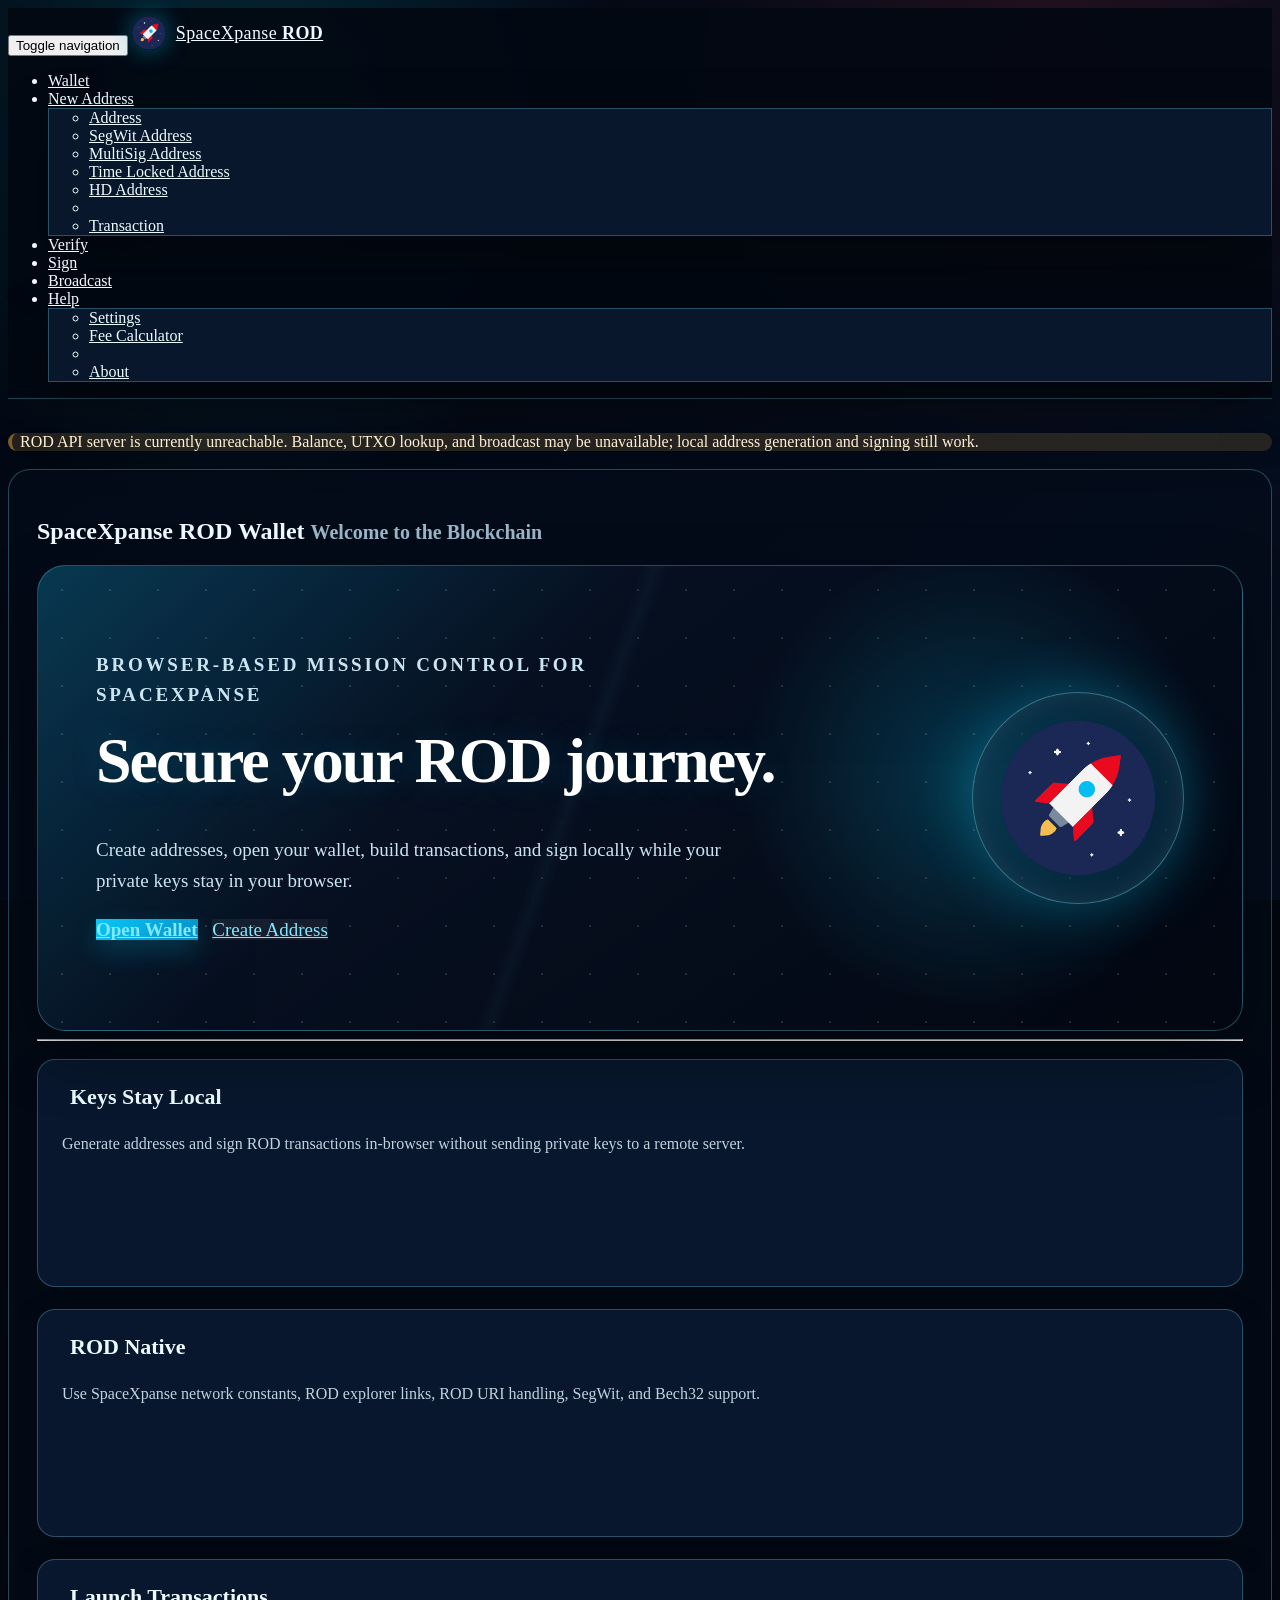
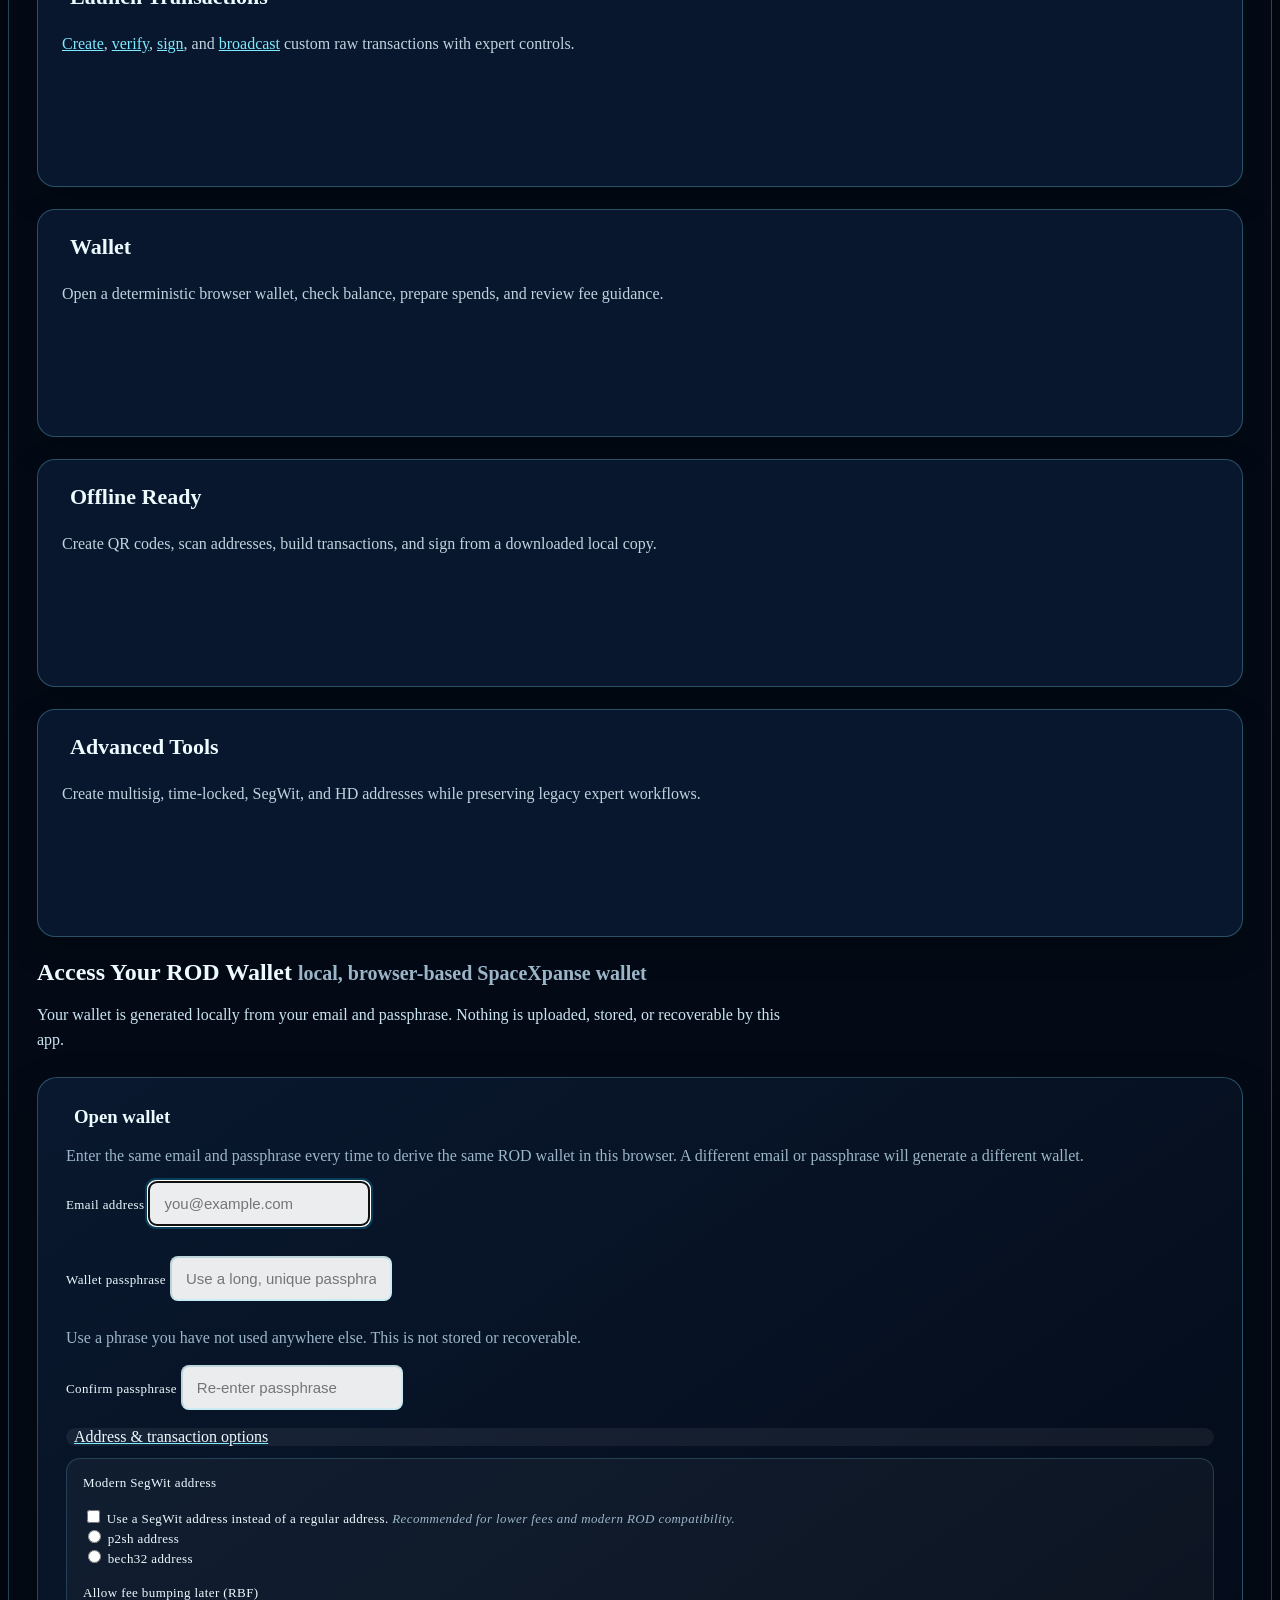
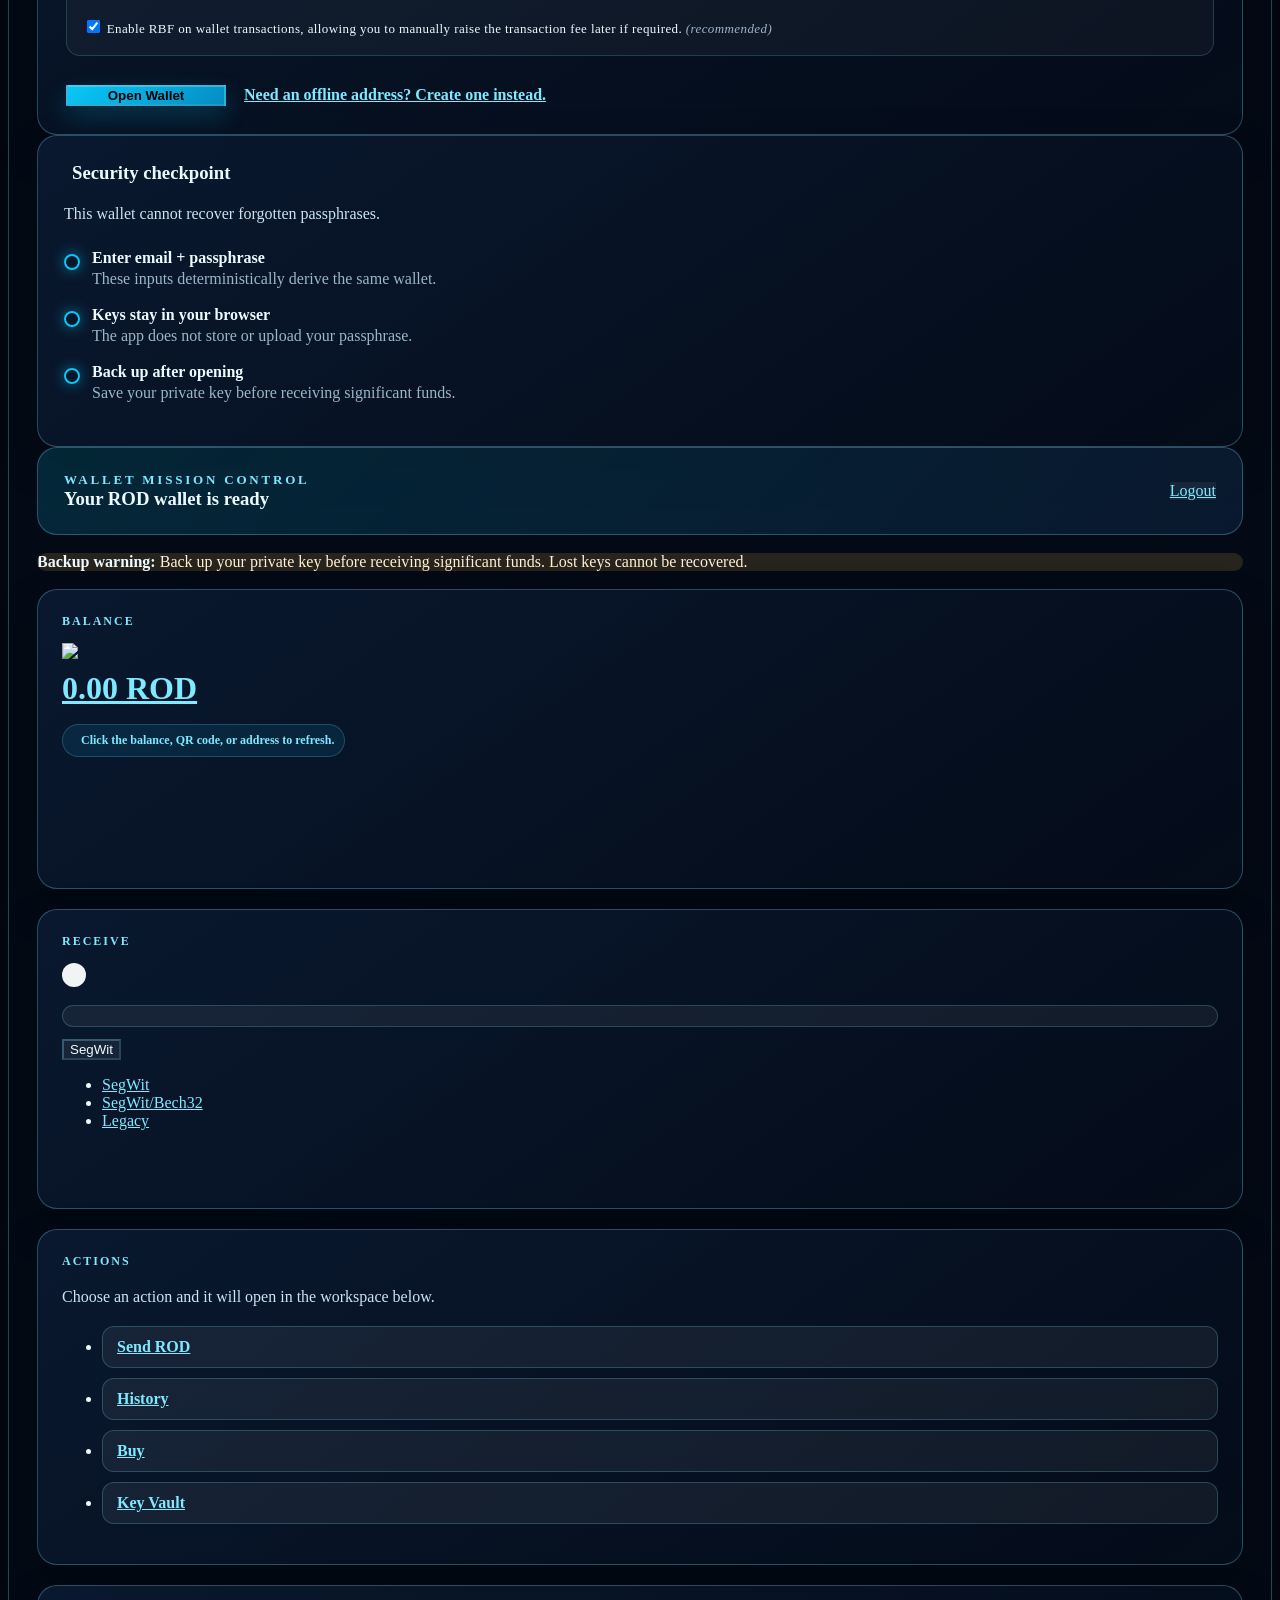
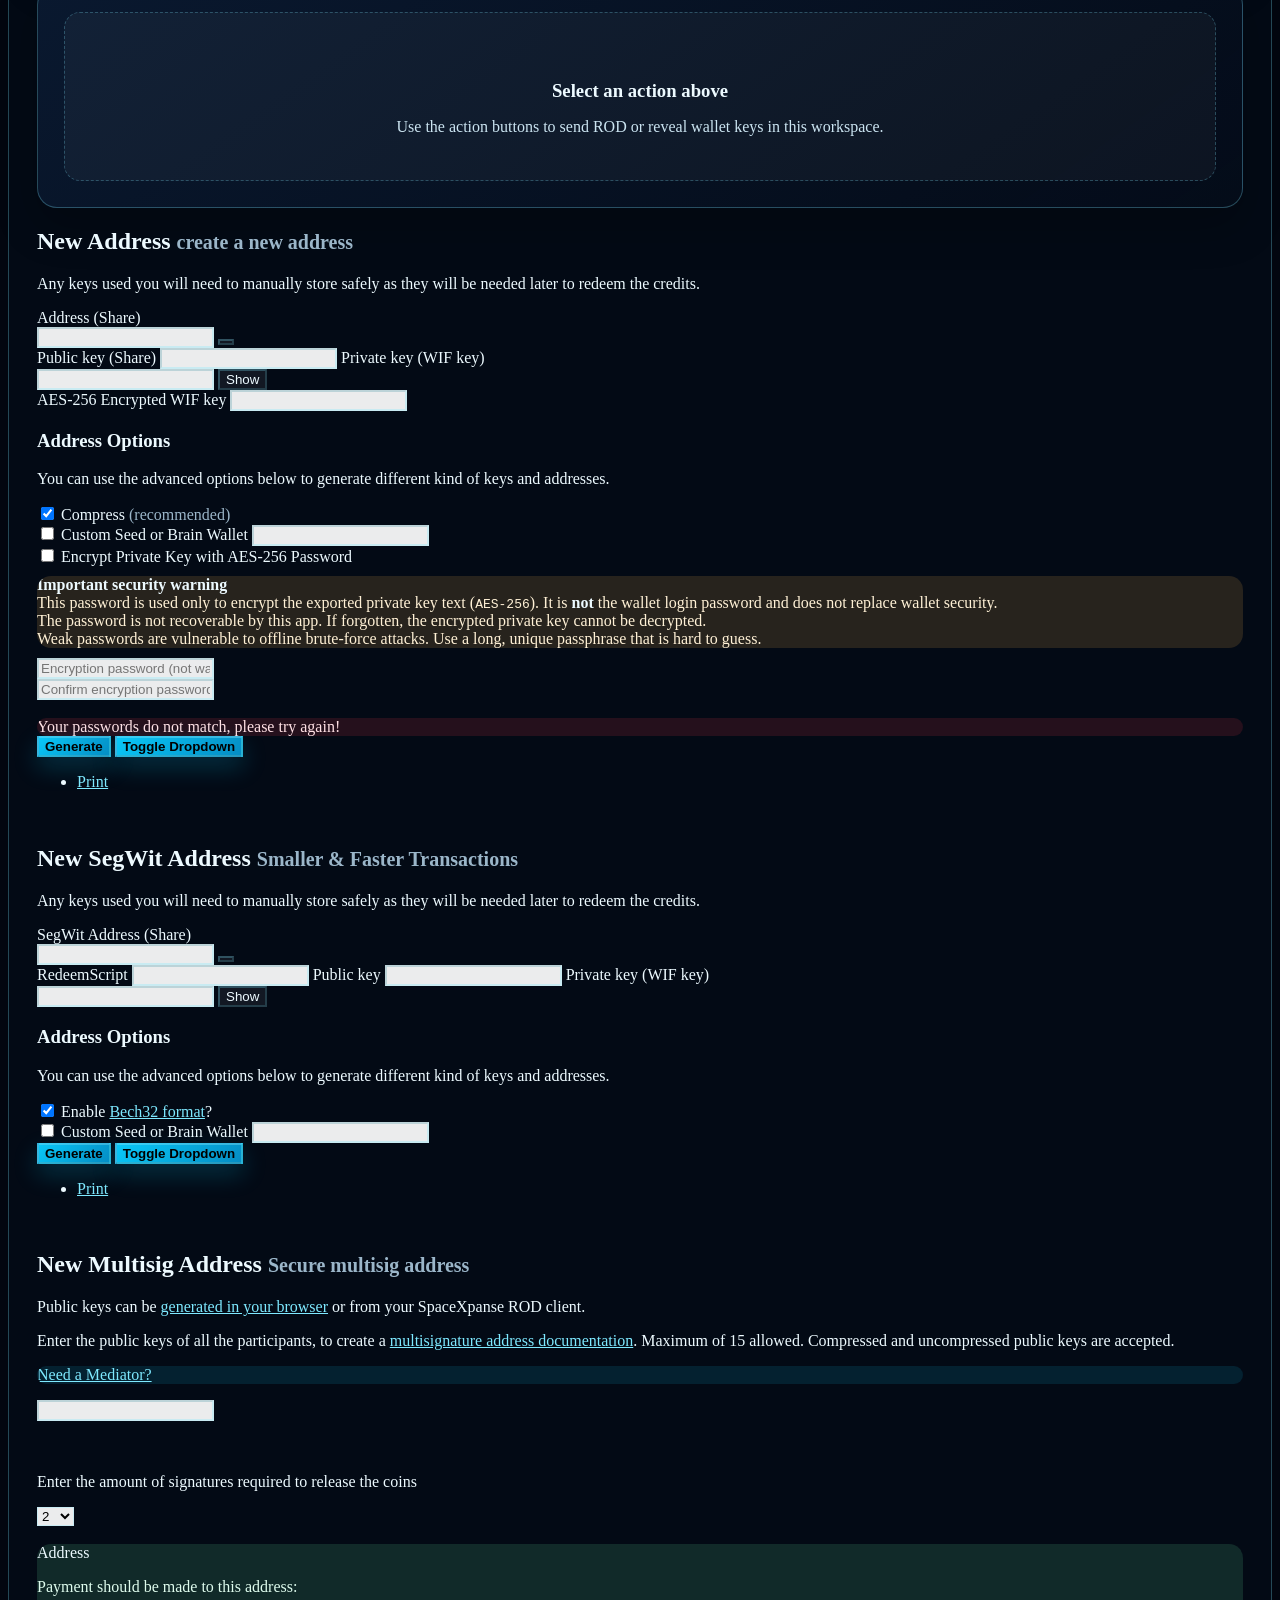
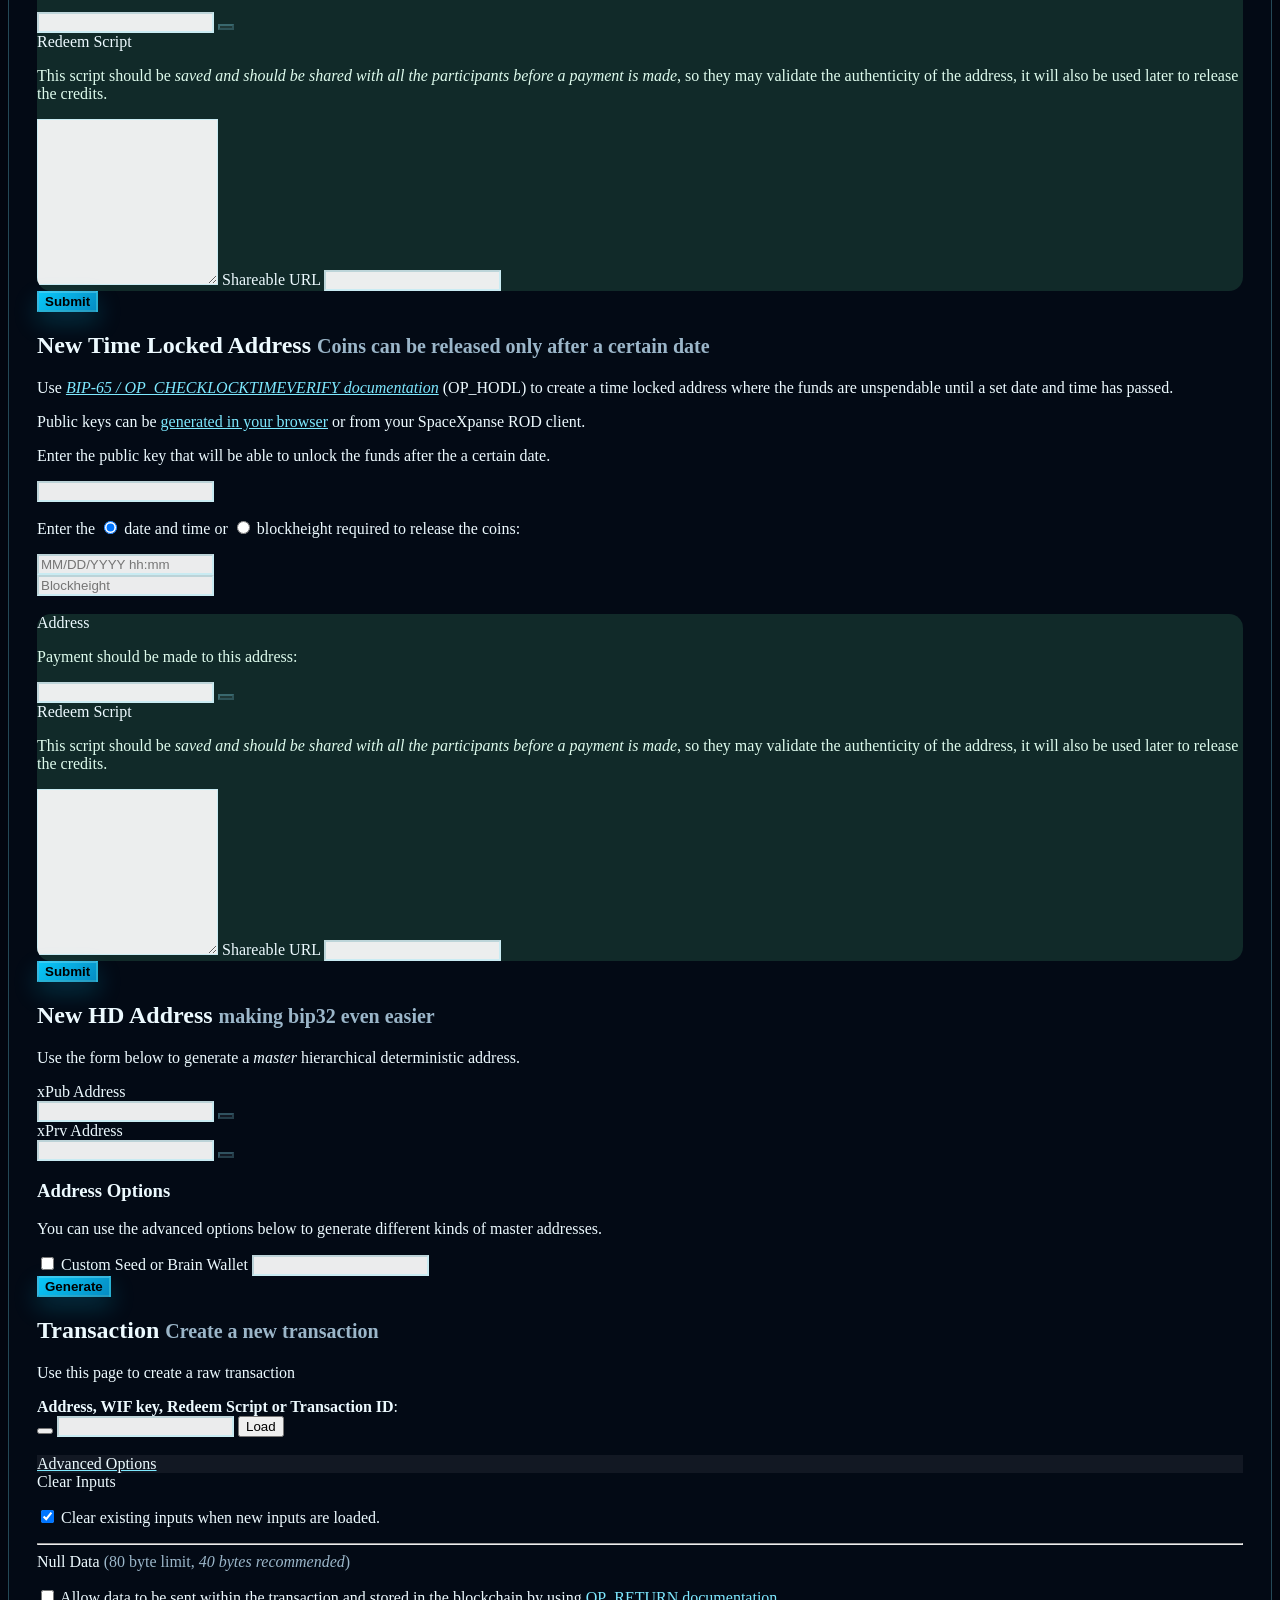
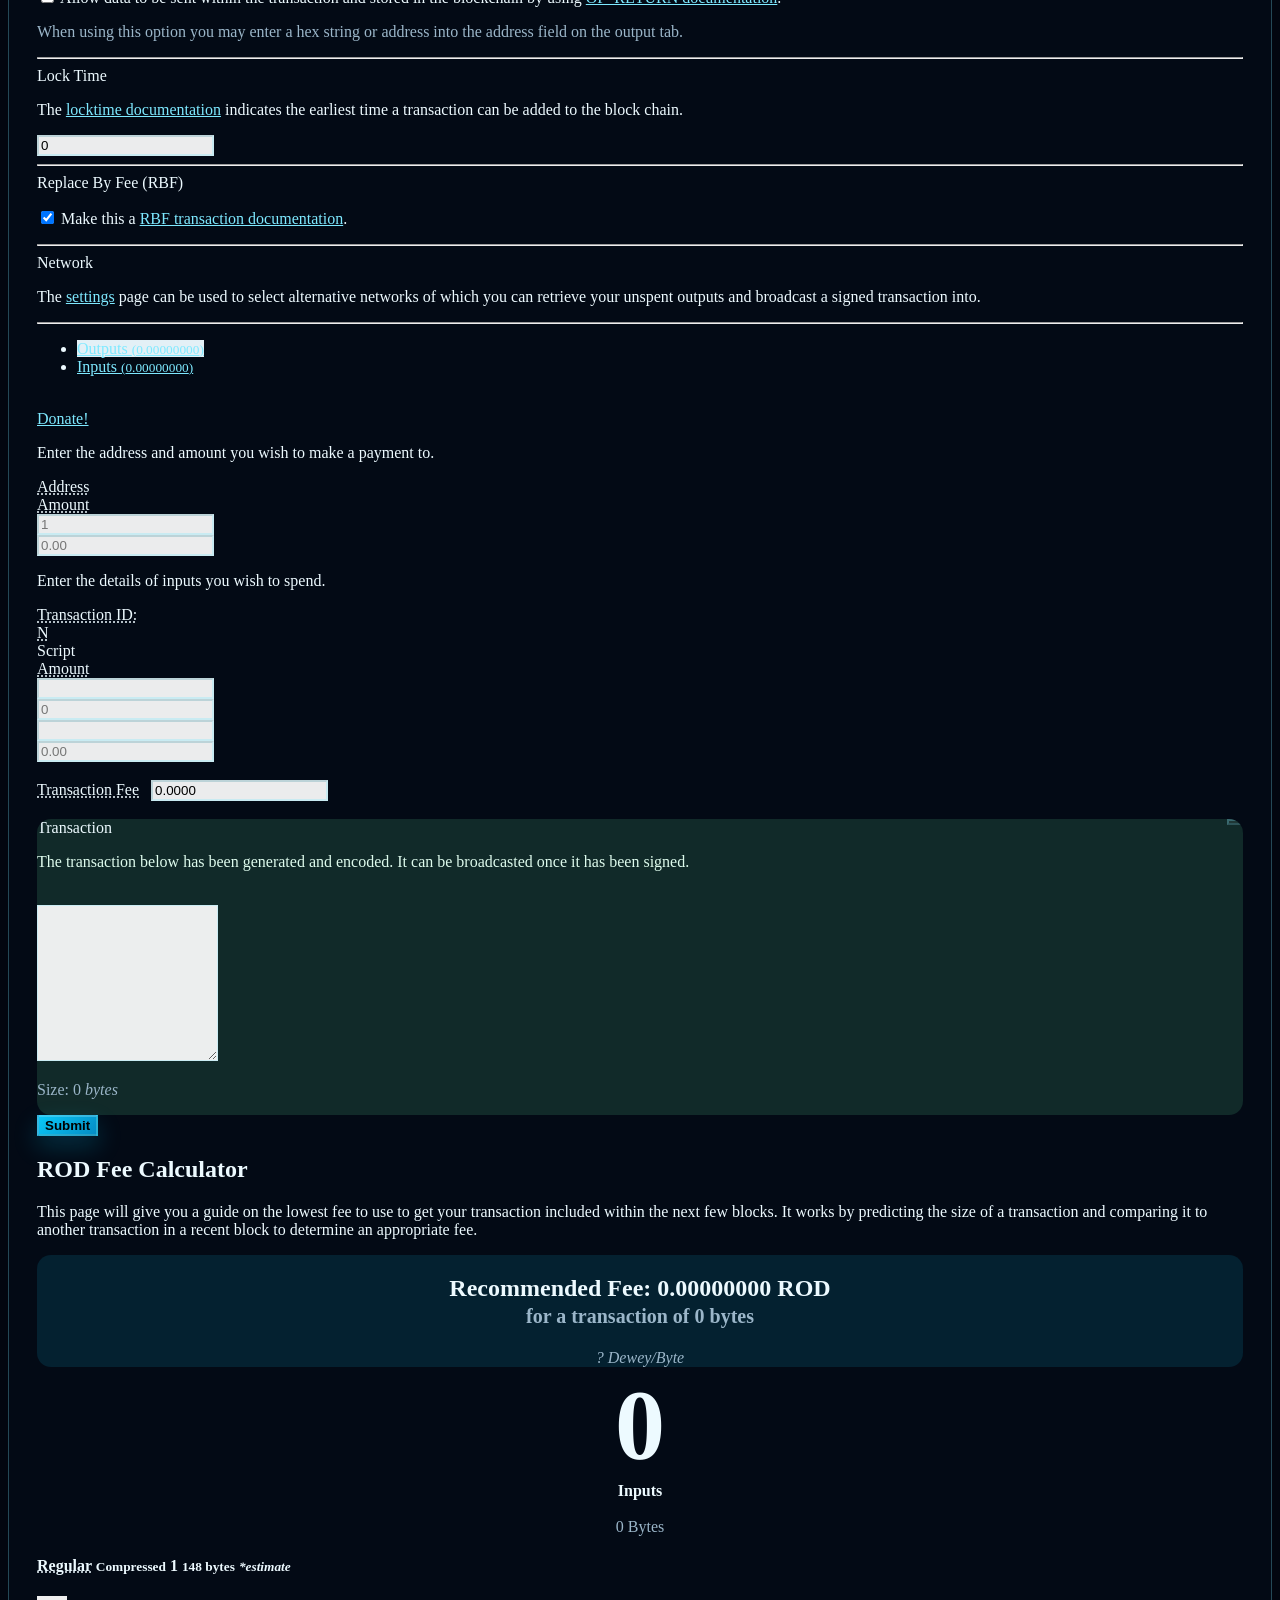
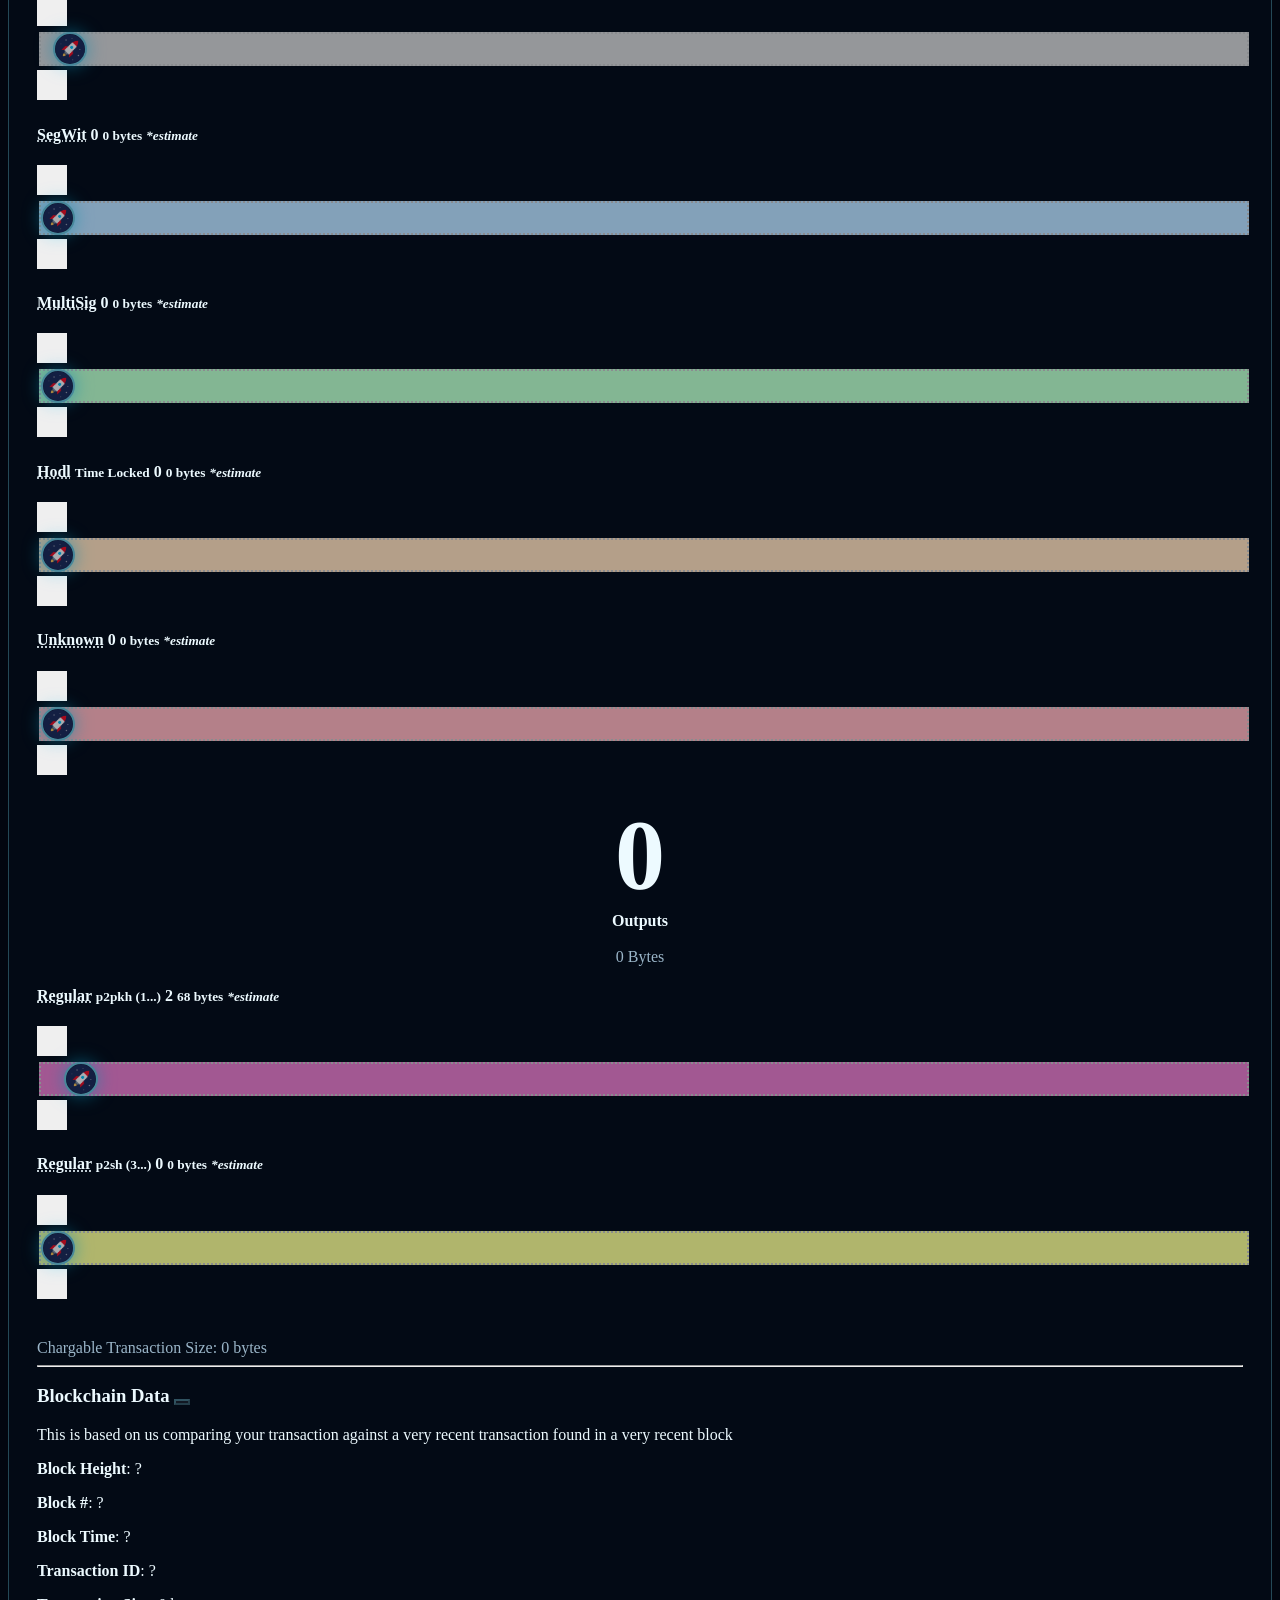
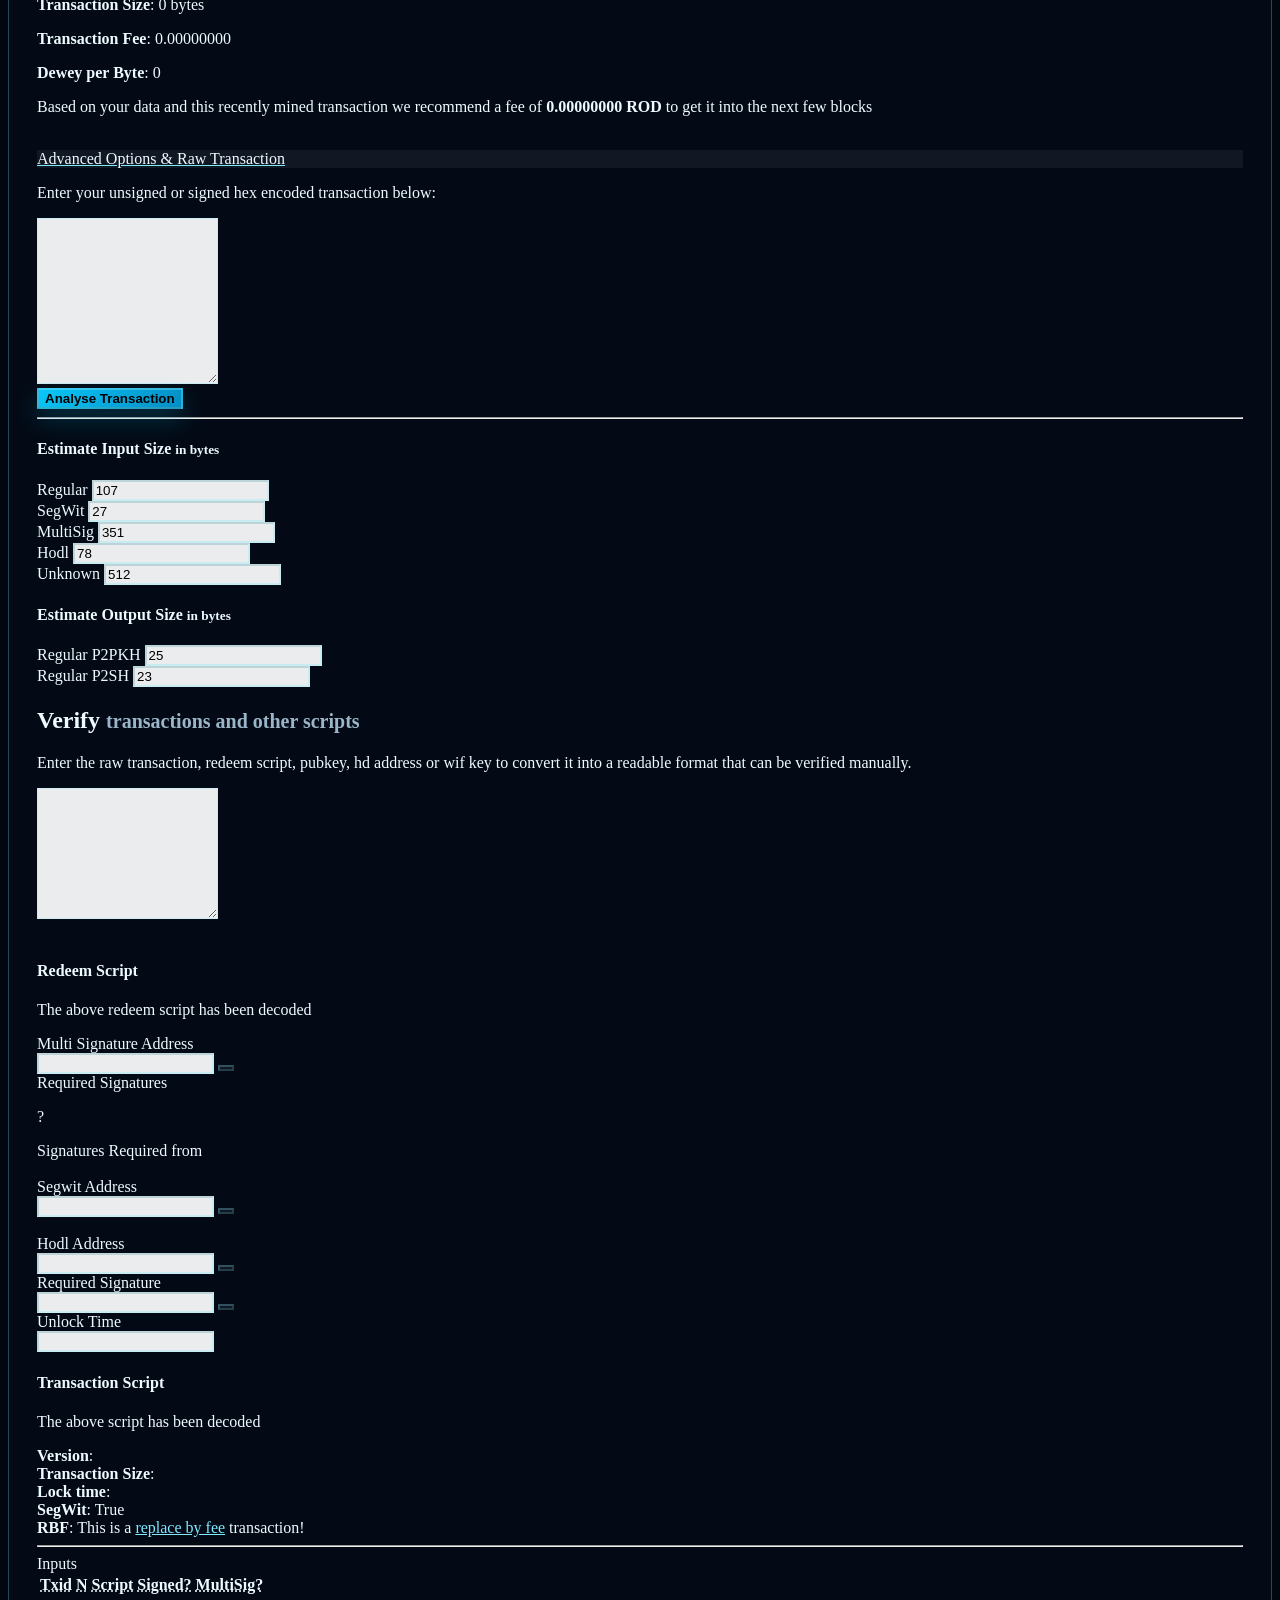
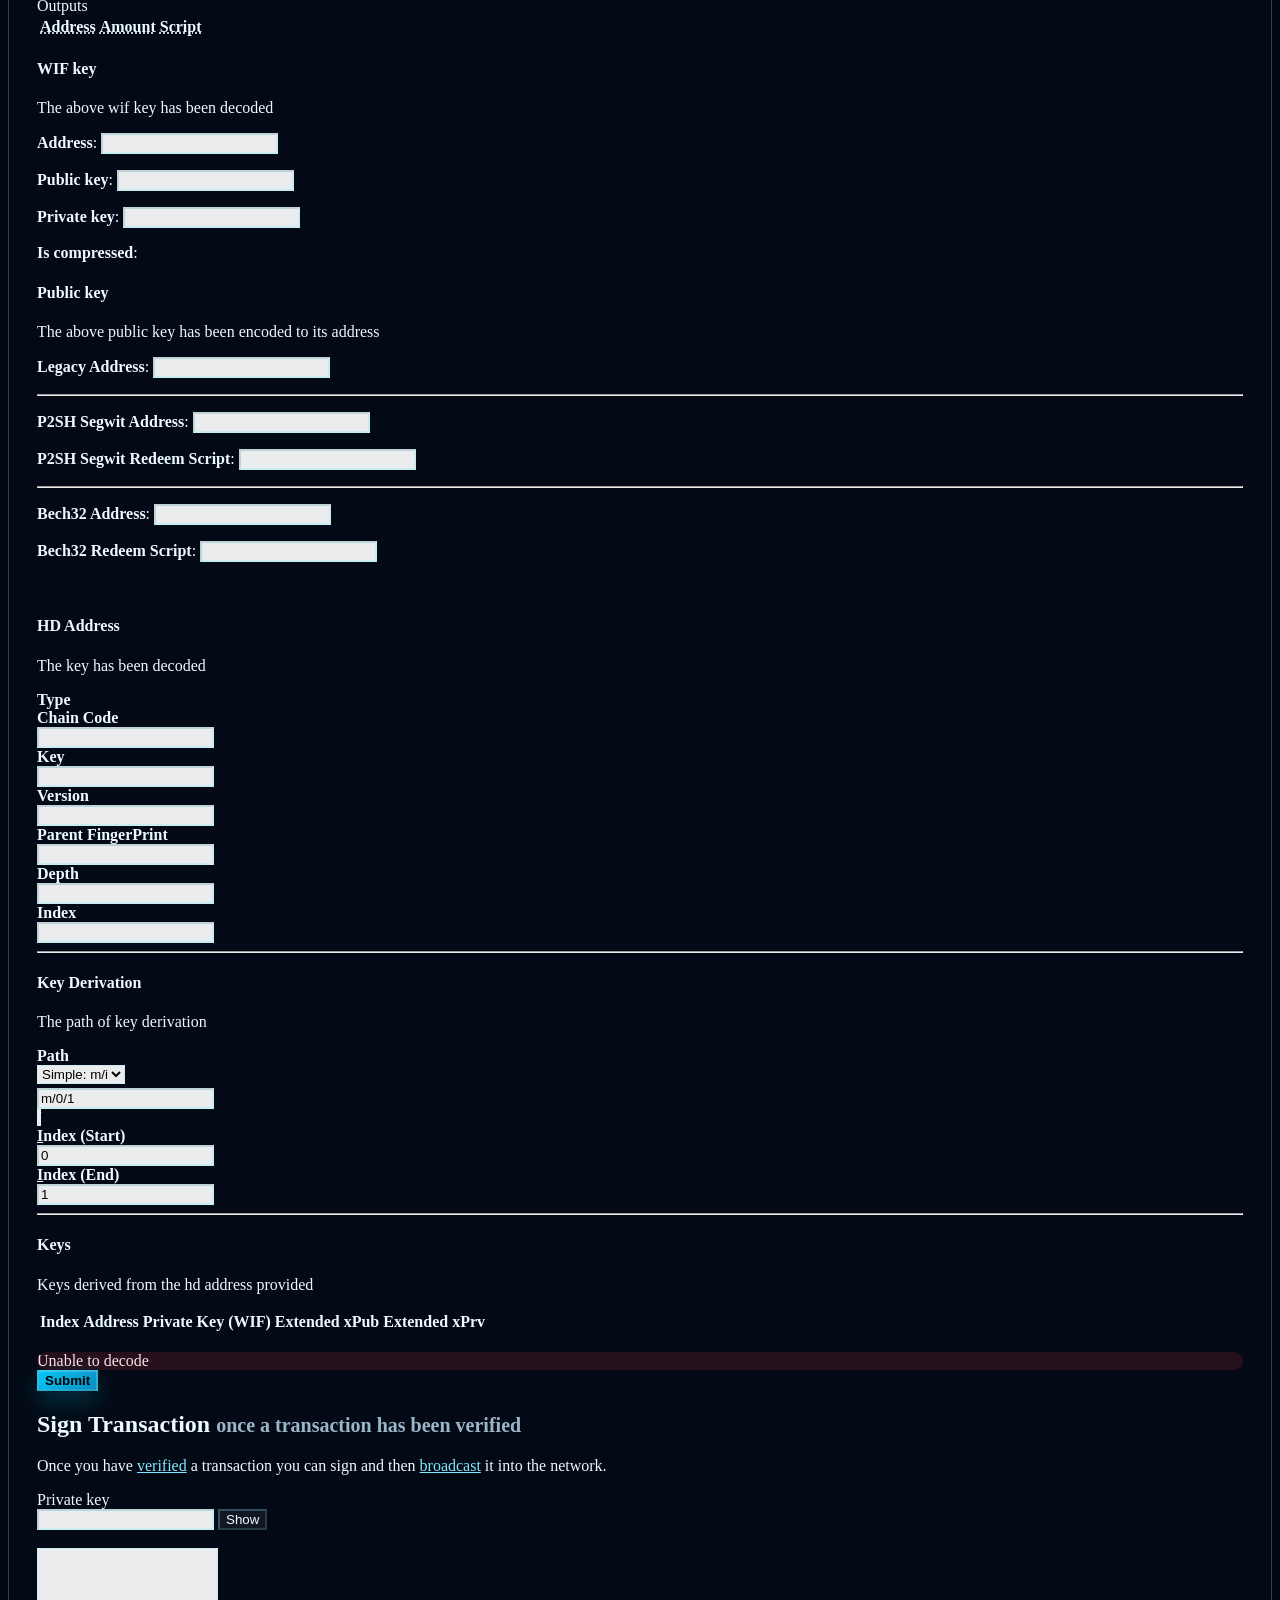
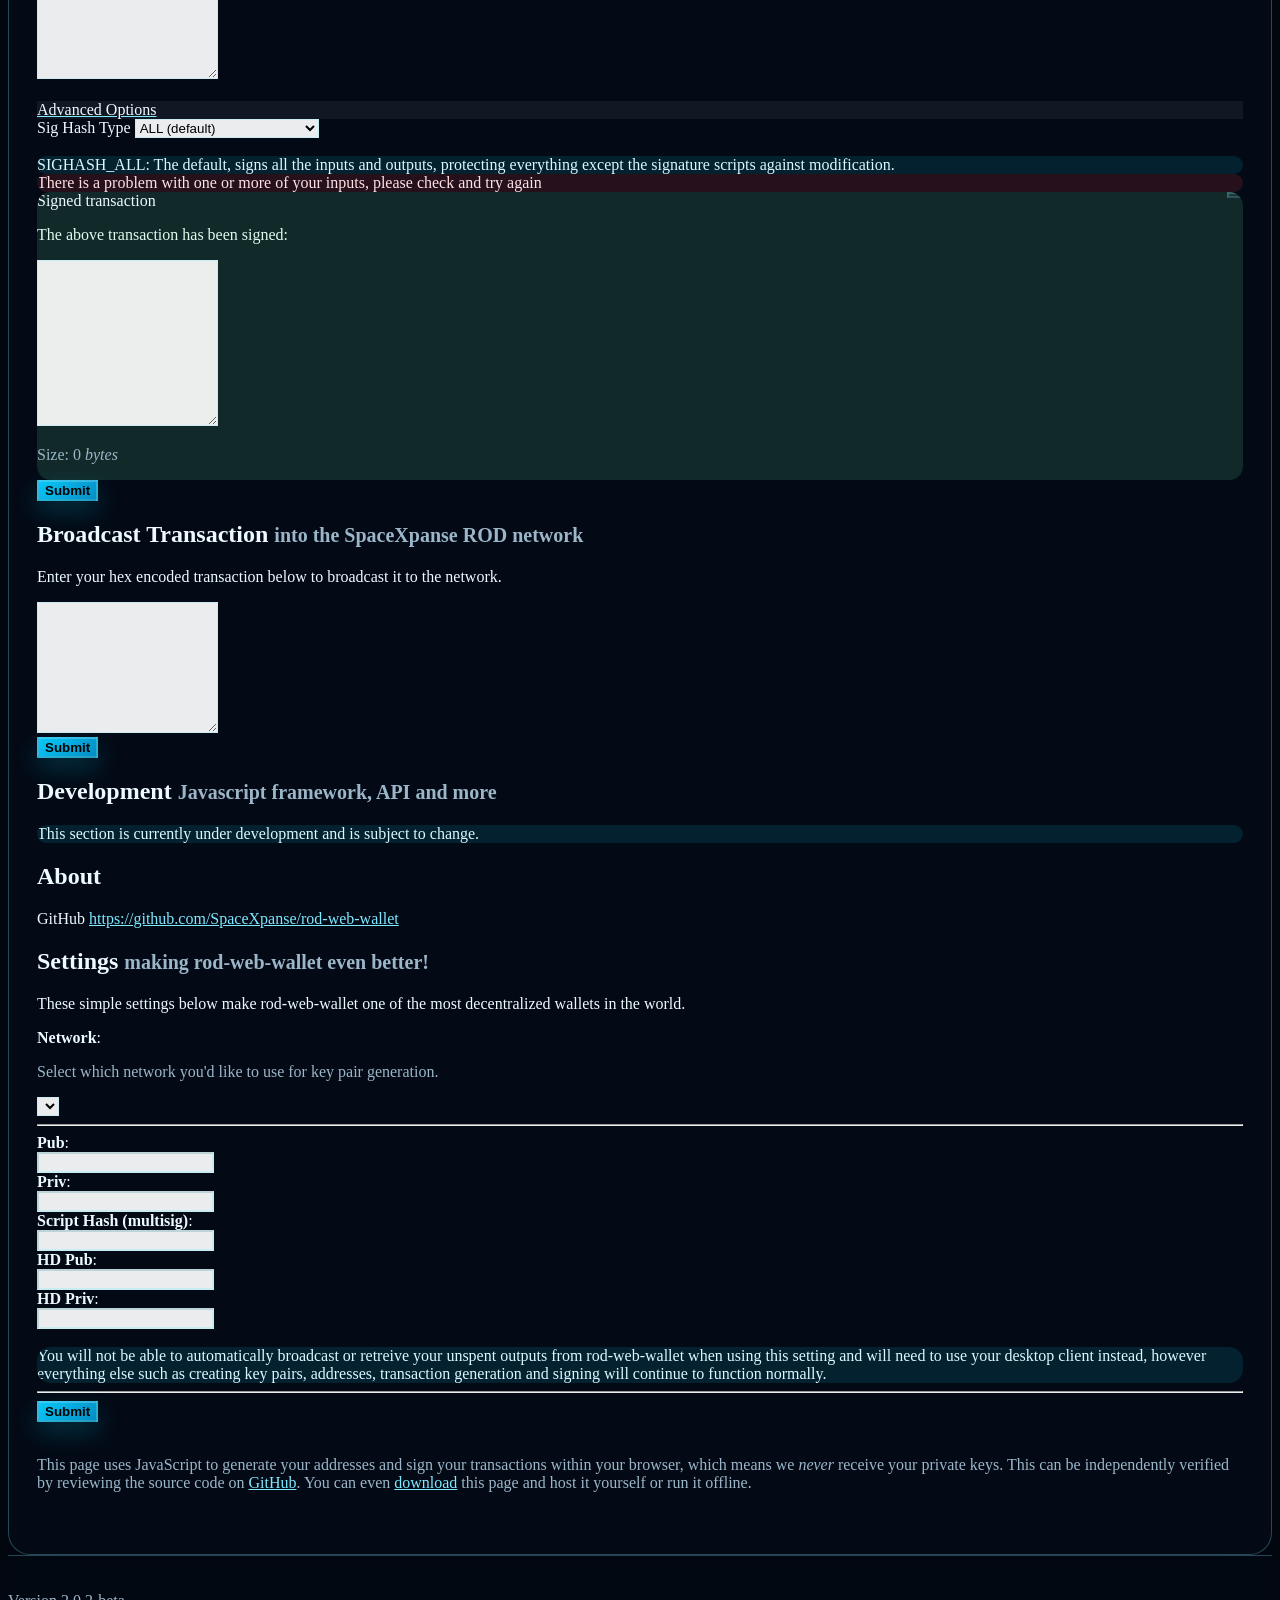
==== commit 5ae0b852: "chore(release): update version to 2.0.2-beta Update version numbers across project files to reflect " ====
--- a/index.html
+++ b/index.html
@@ -1513,7 +1513,7 @@
 
 		<div id="footer">
 			<div class="container text-right">
-	        		<p class="text-muted">Version 2.0.1</p>
+	        		<p class="text-muted">Version 2.0.2-beta</p>
 			</div>
 		</div>
 
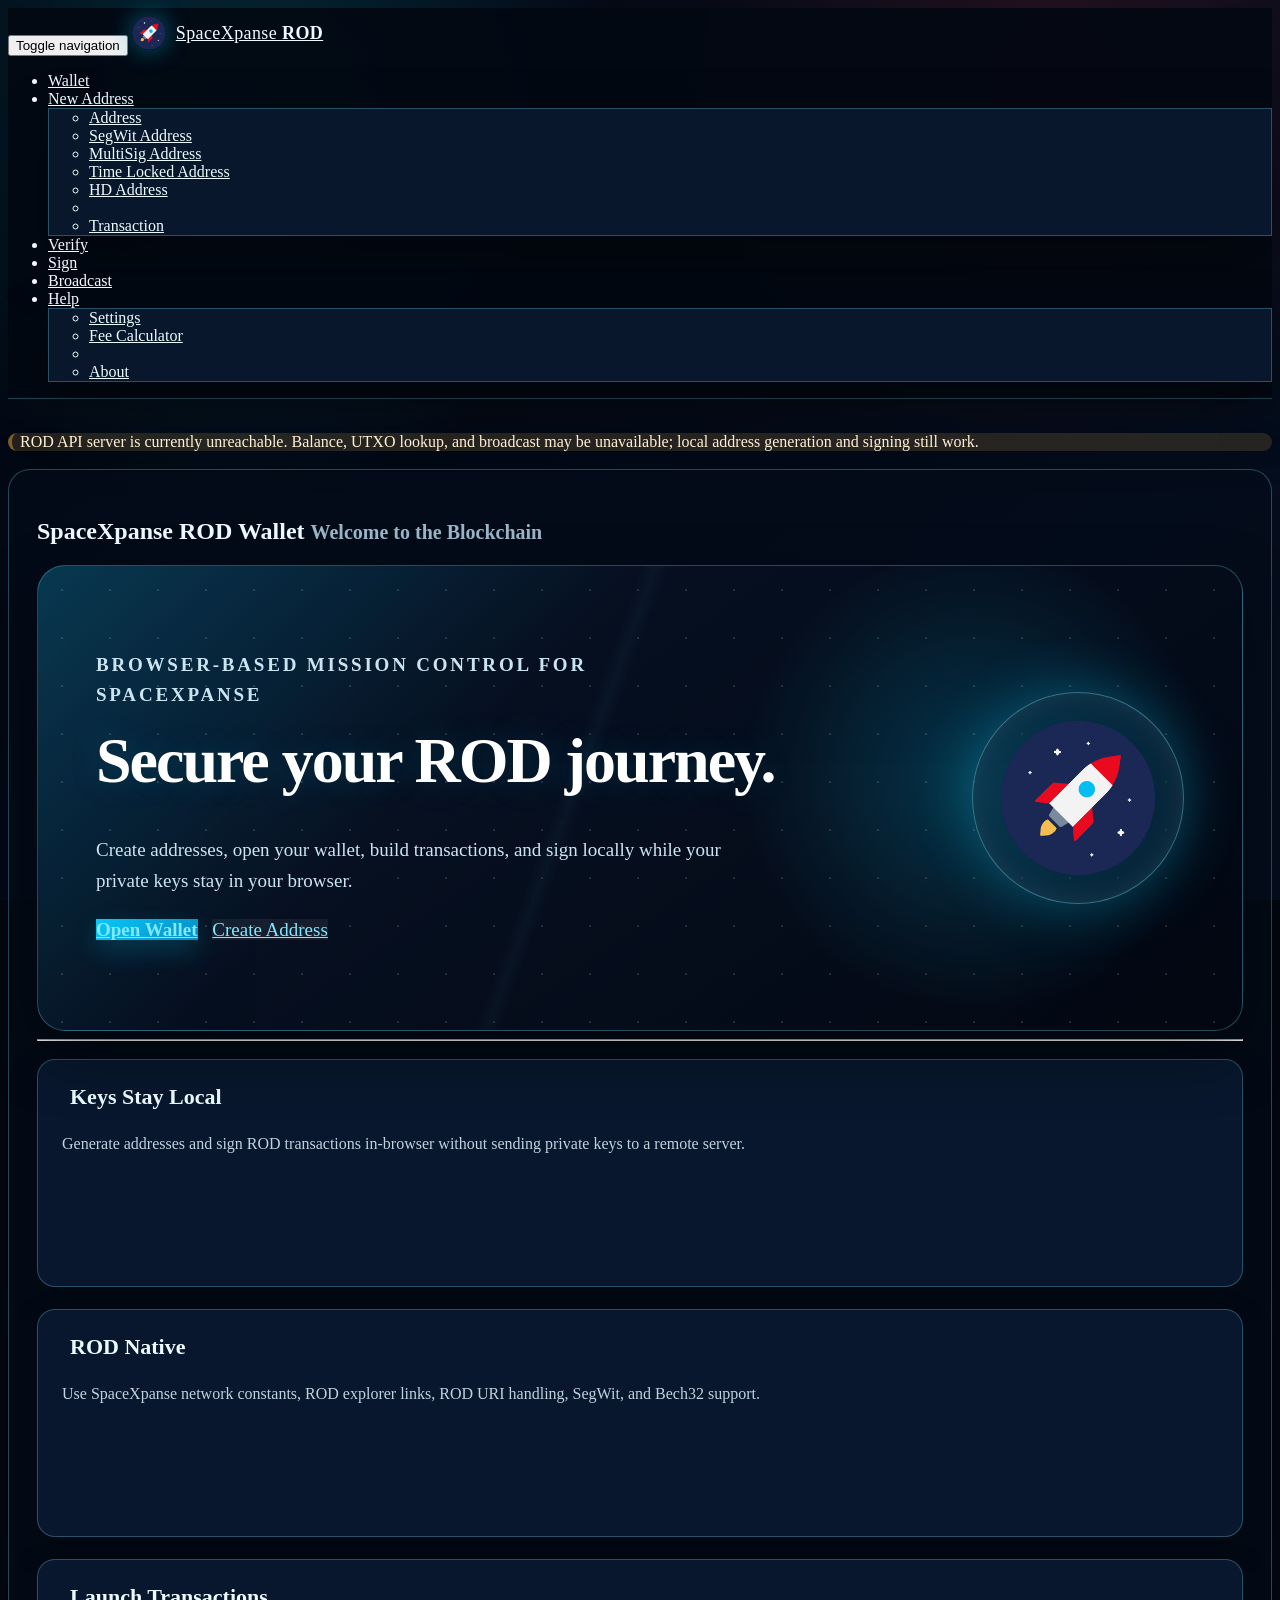
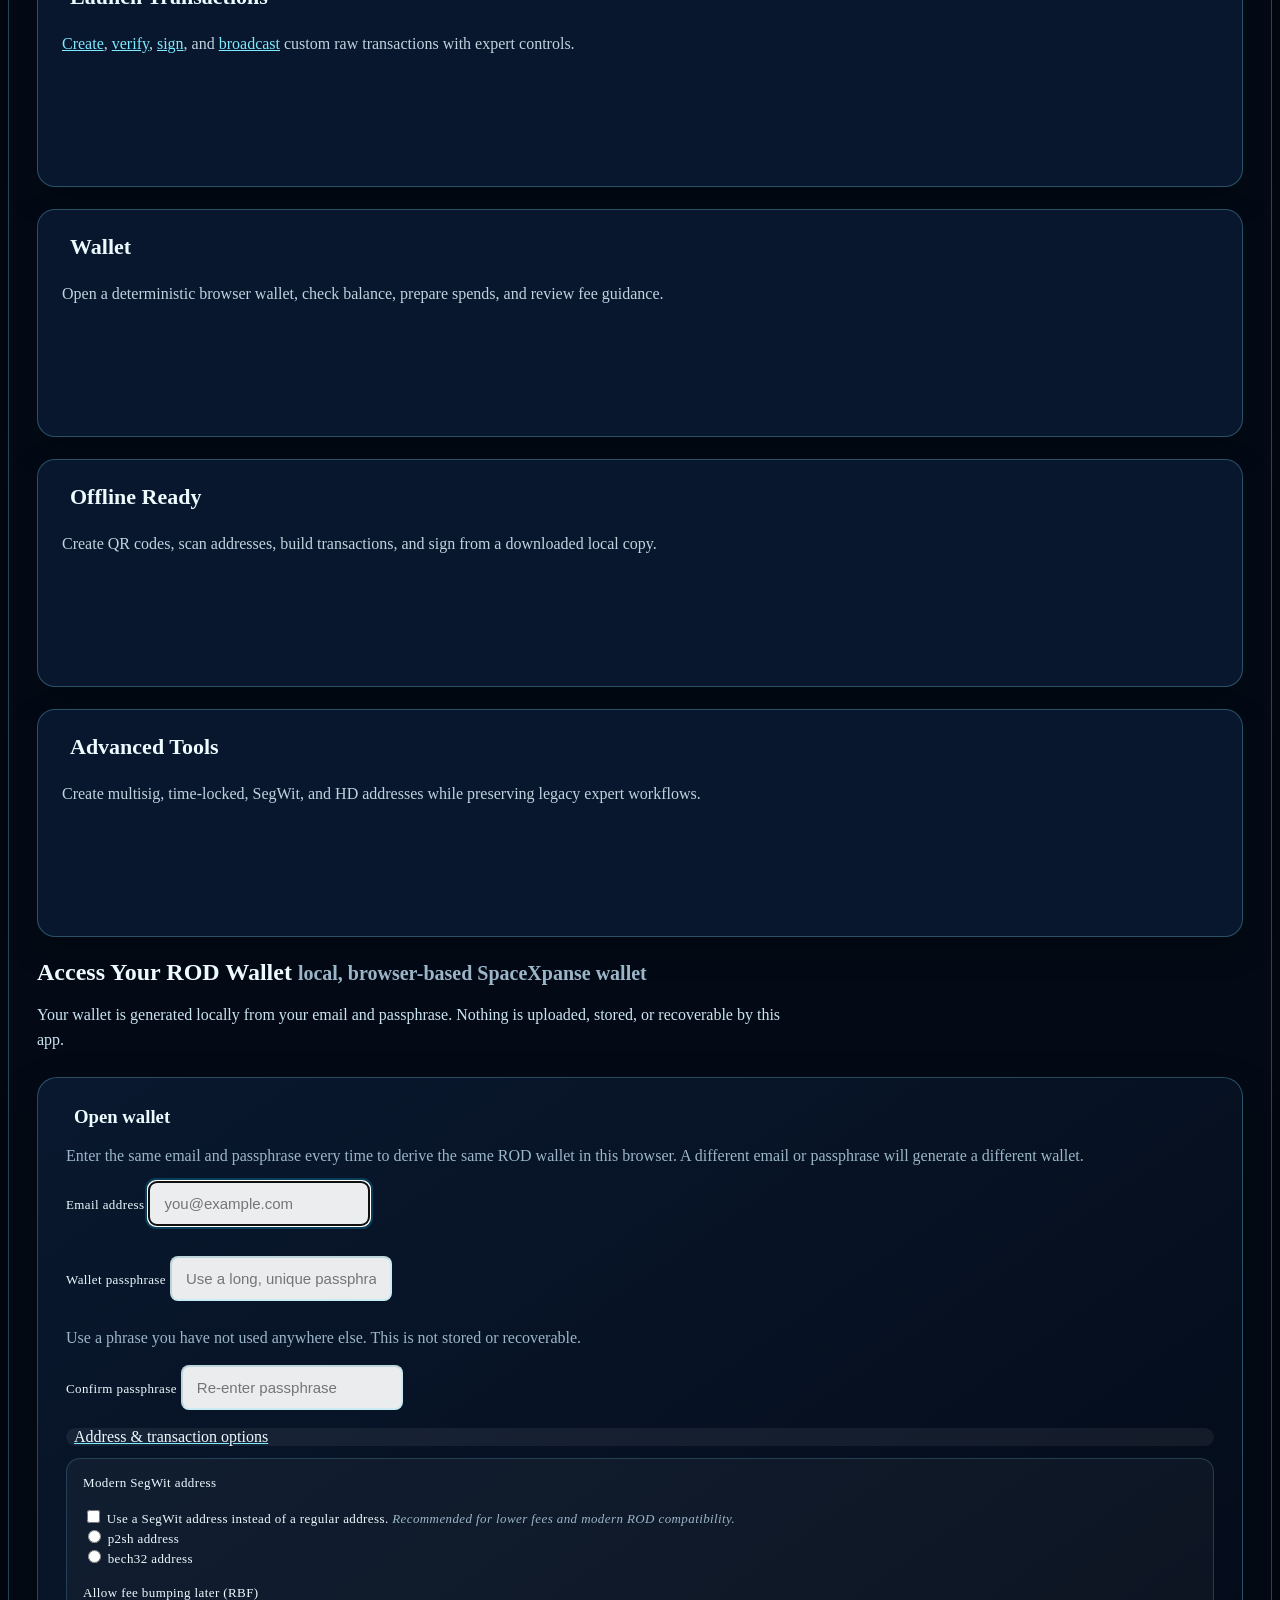
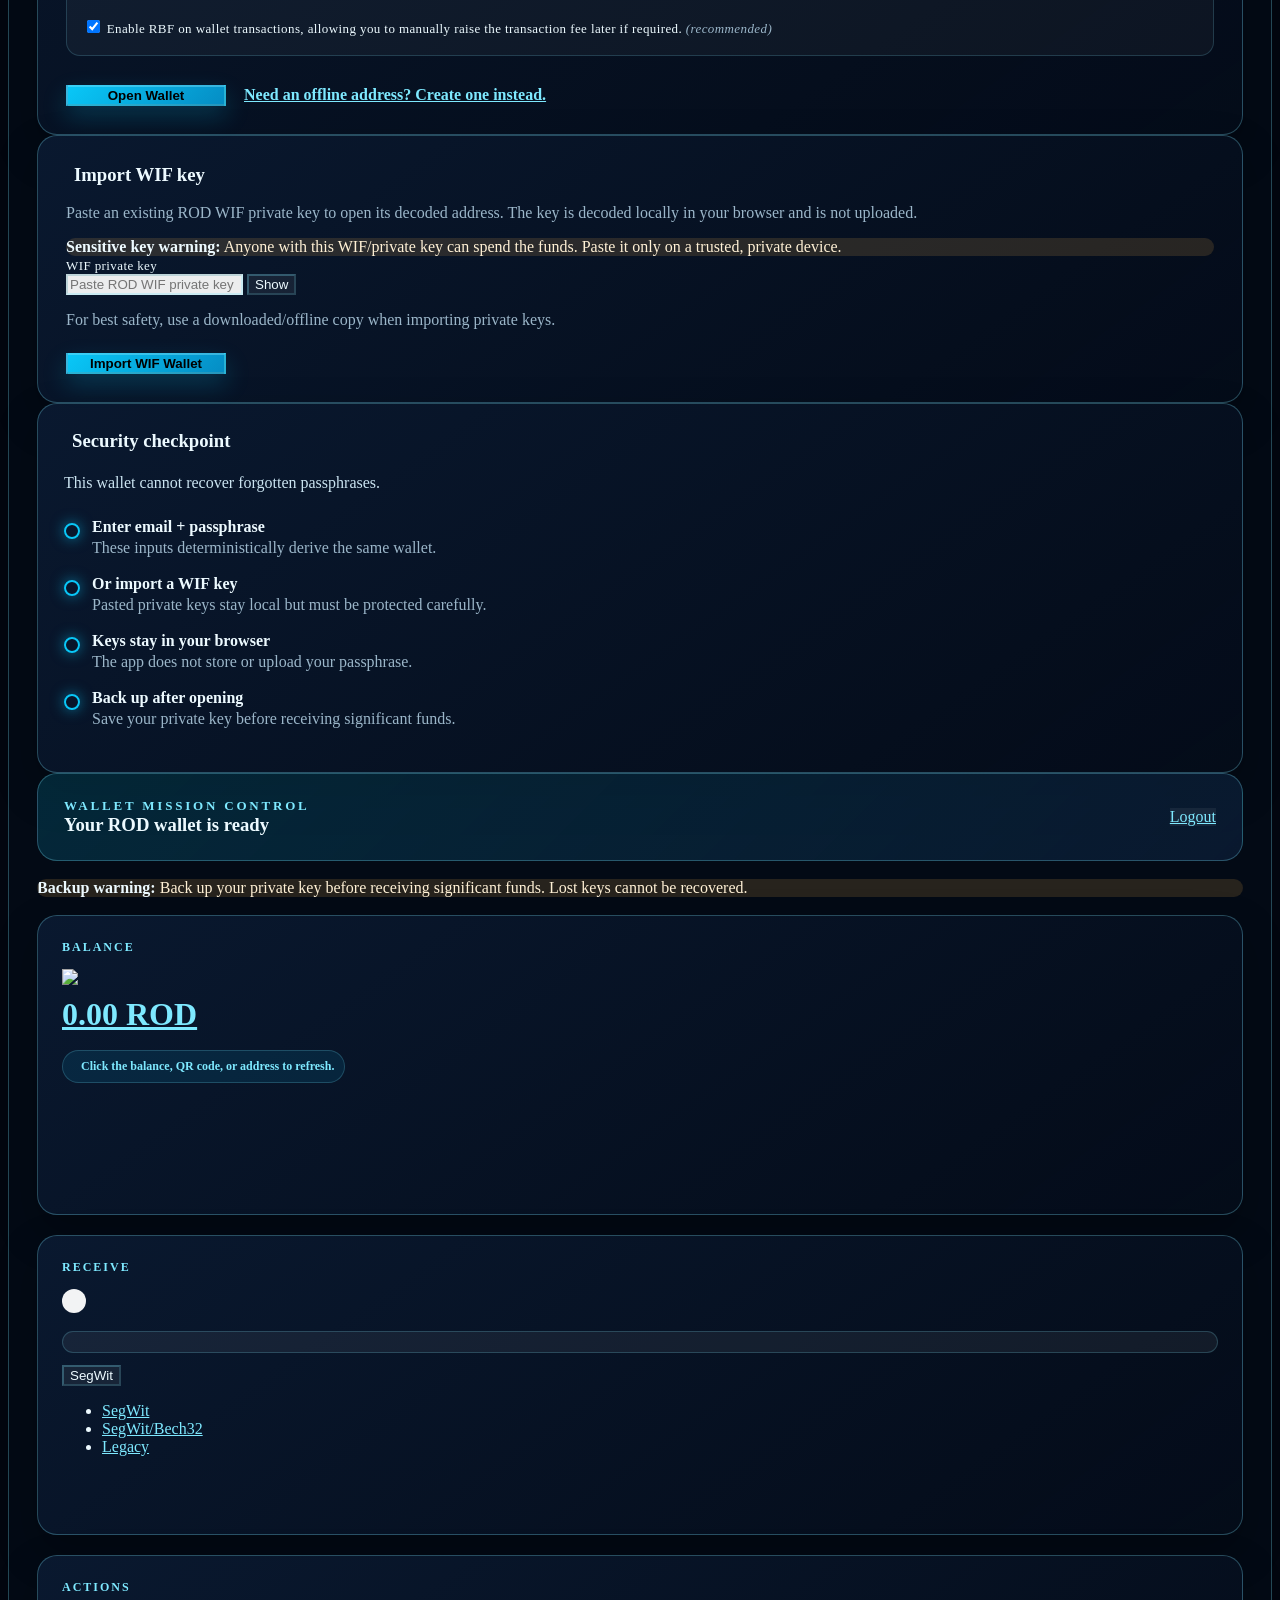
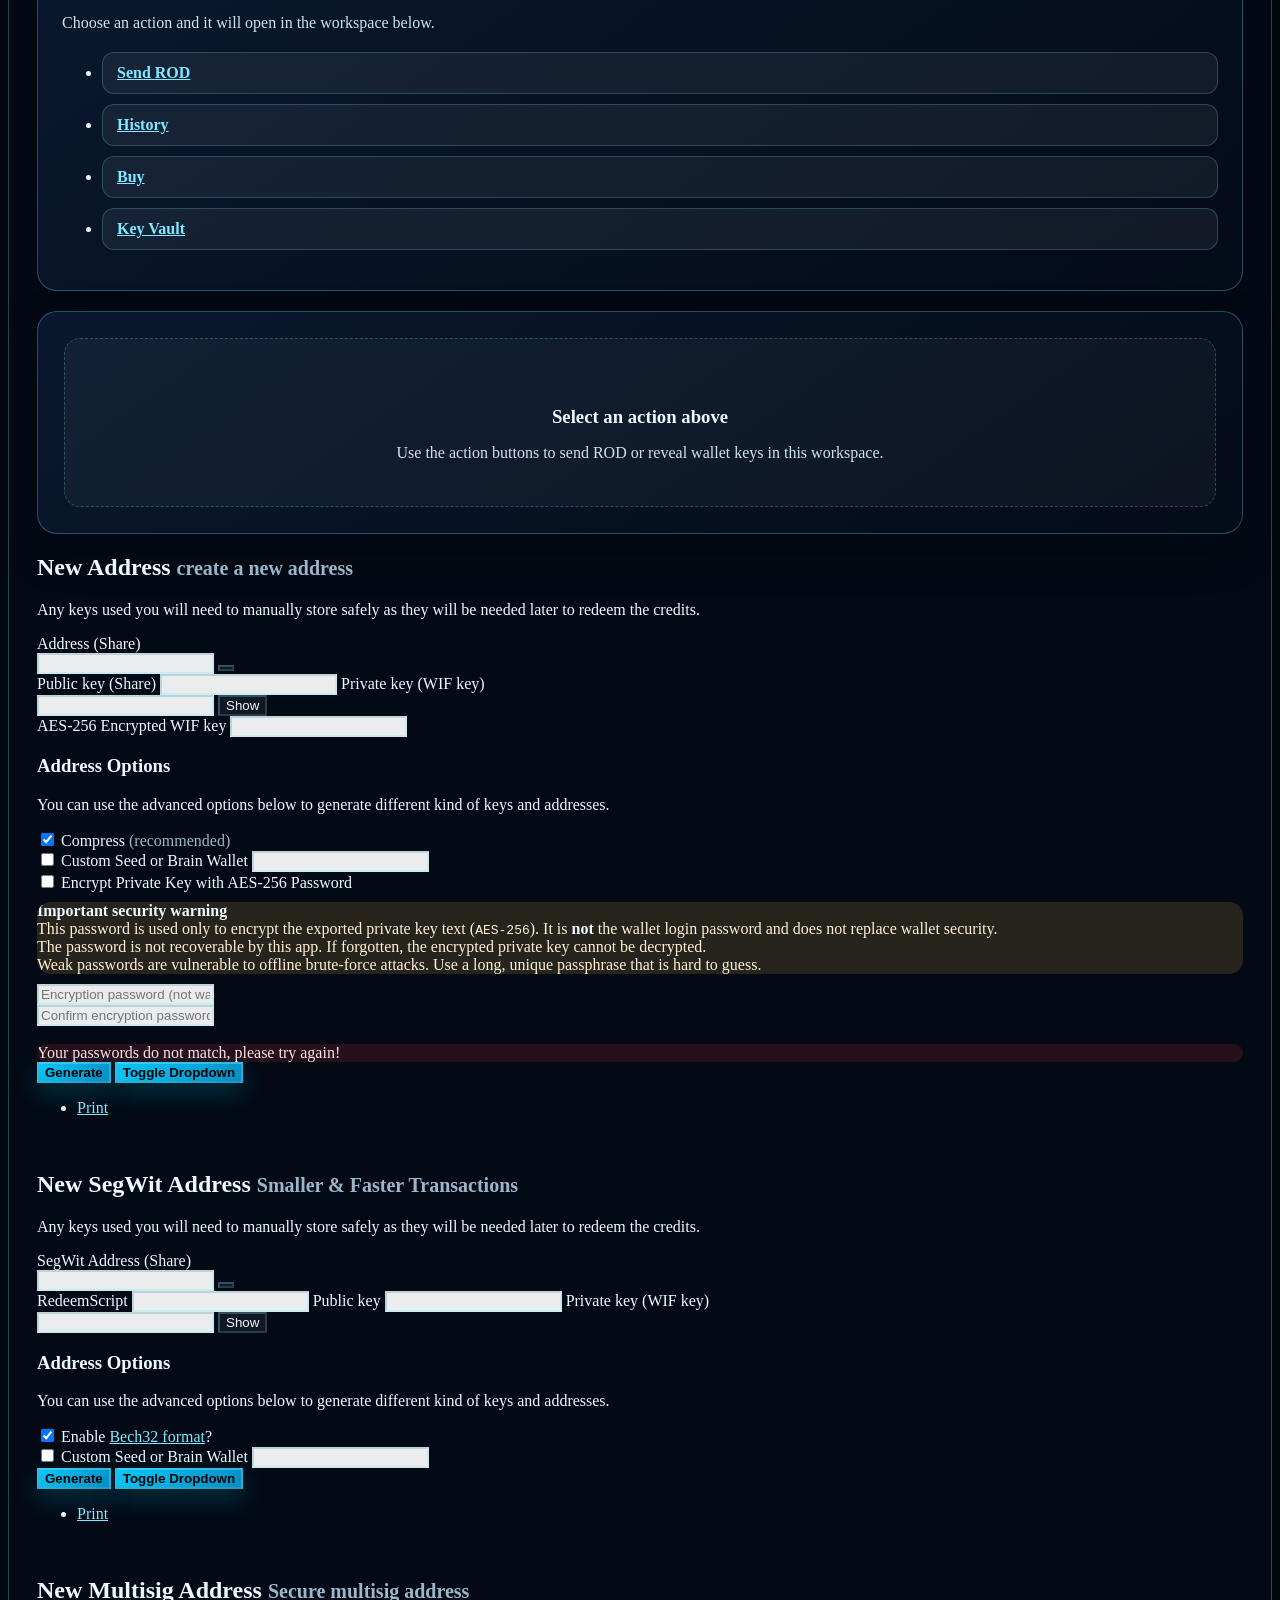
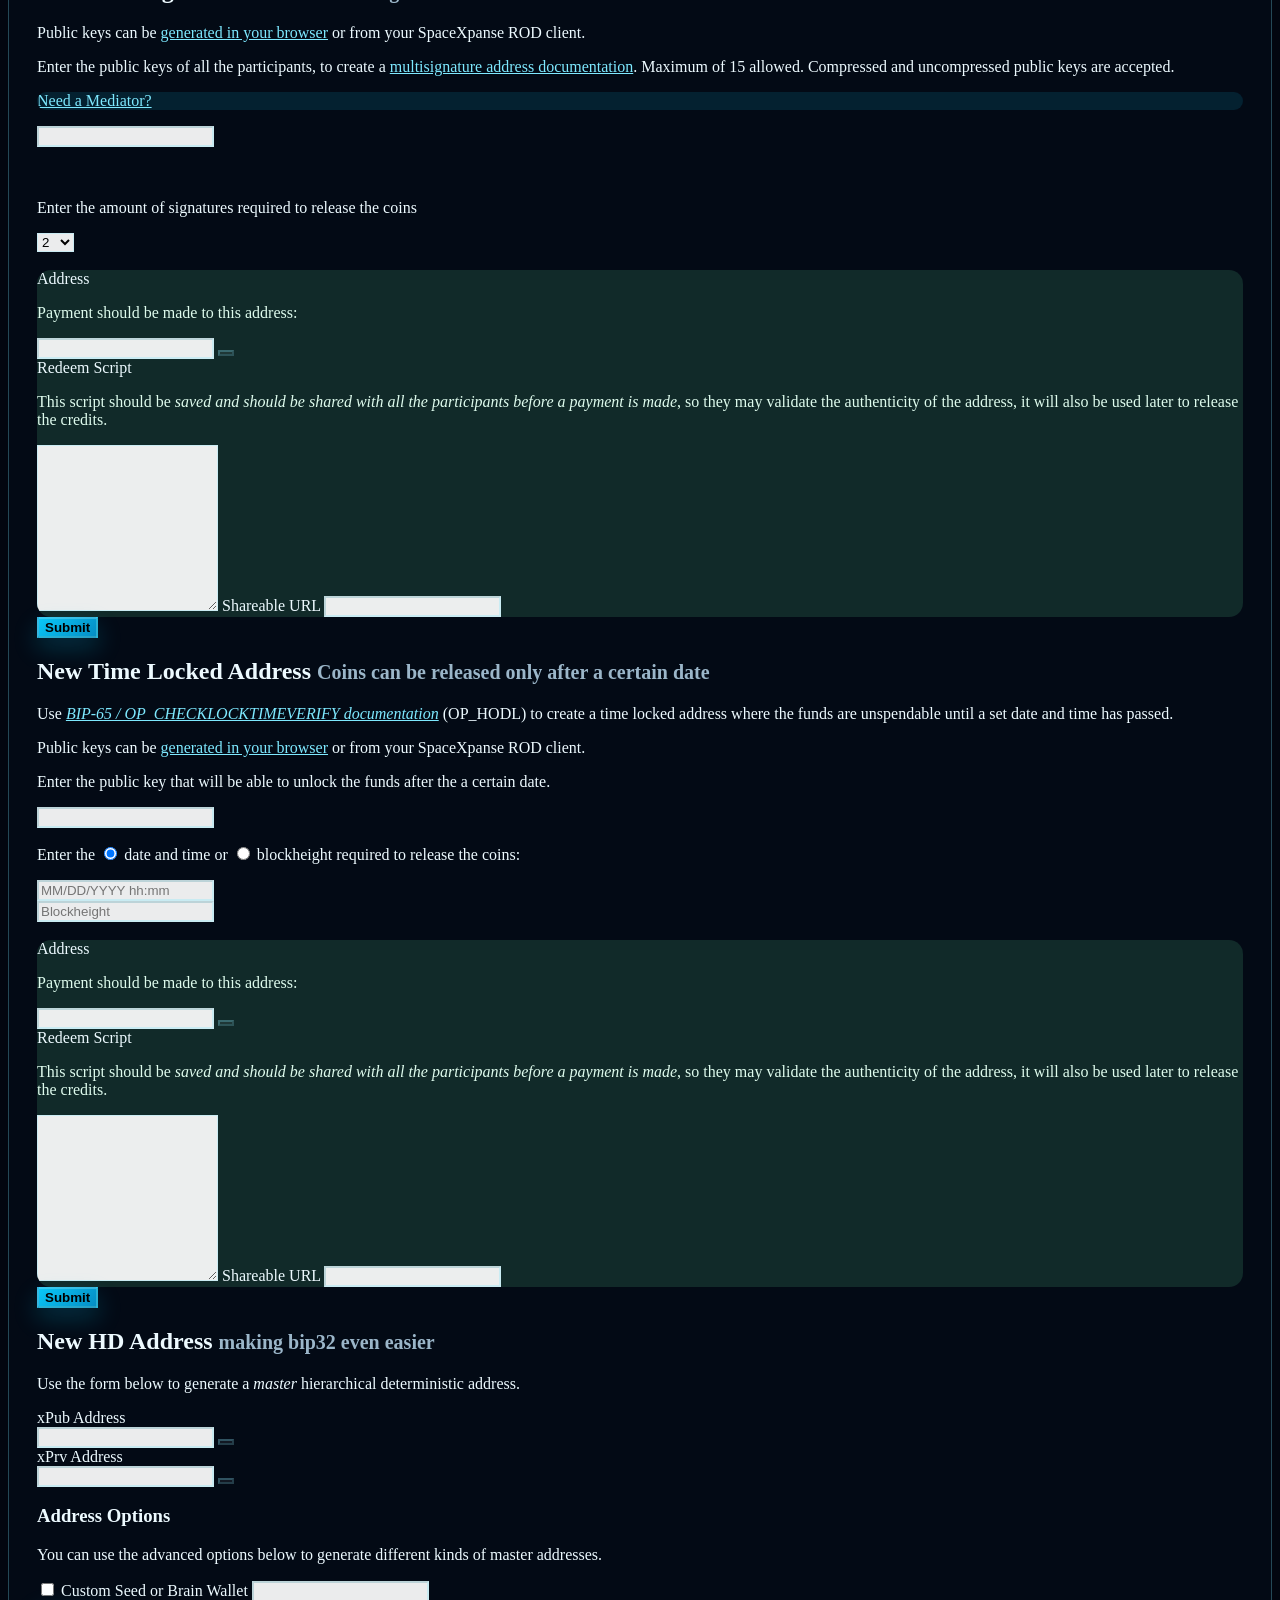
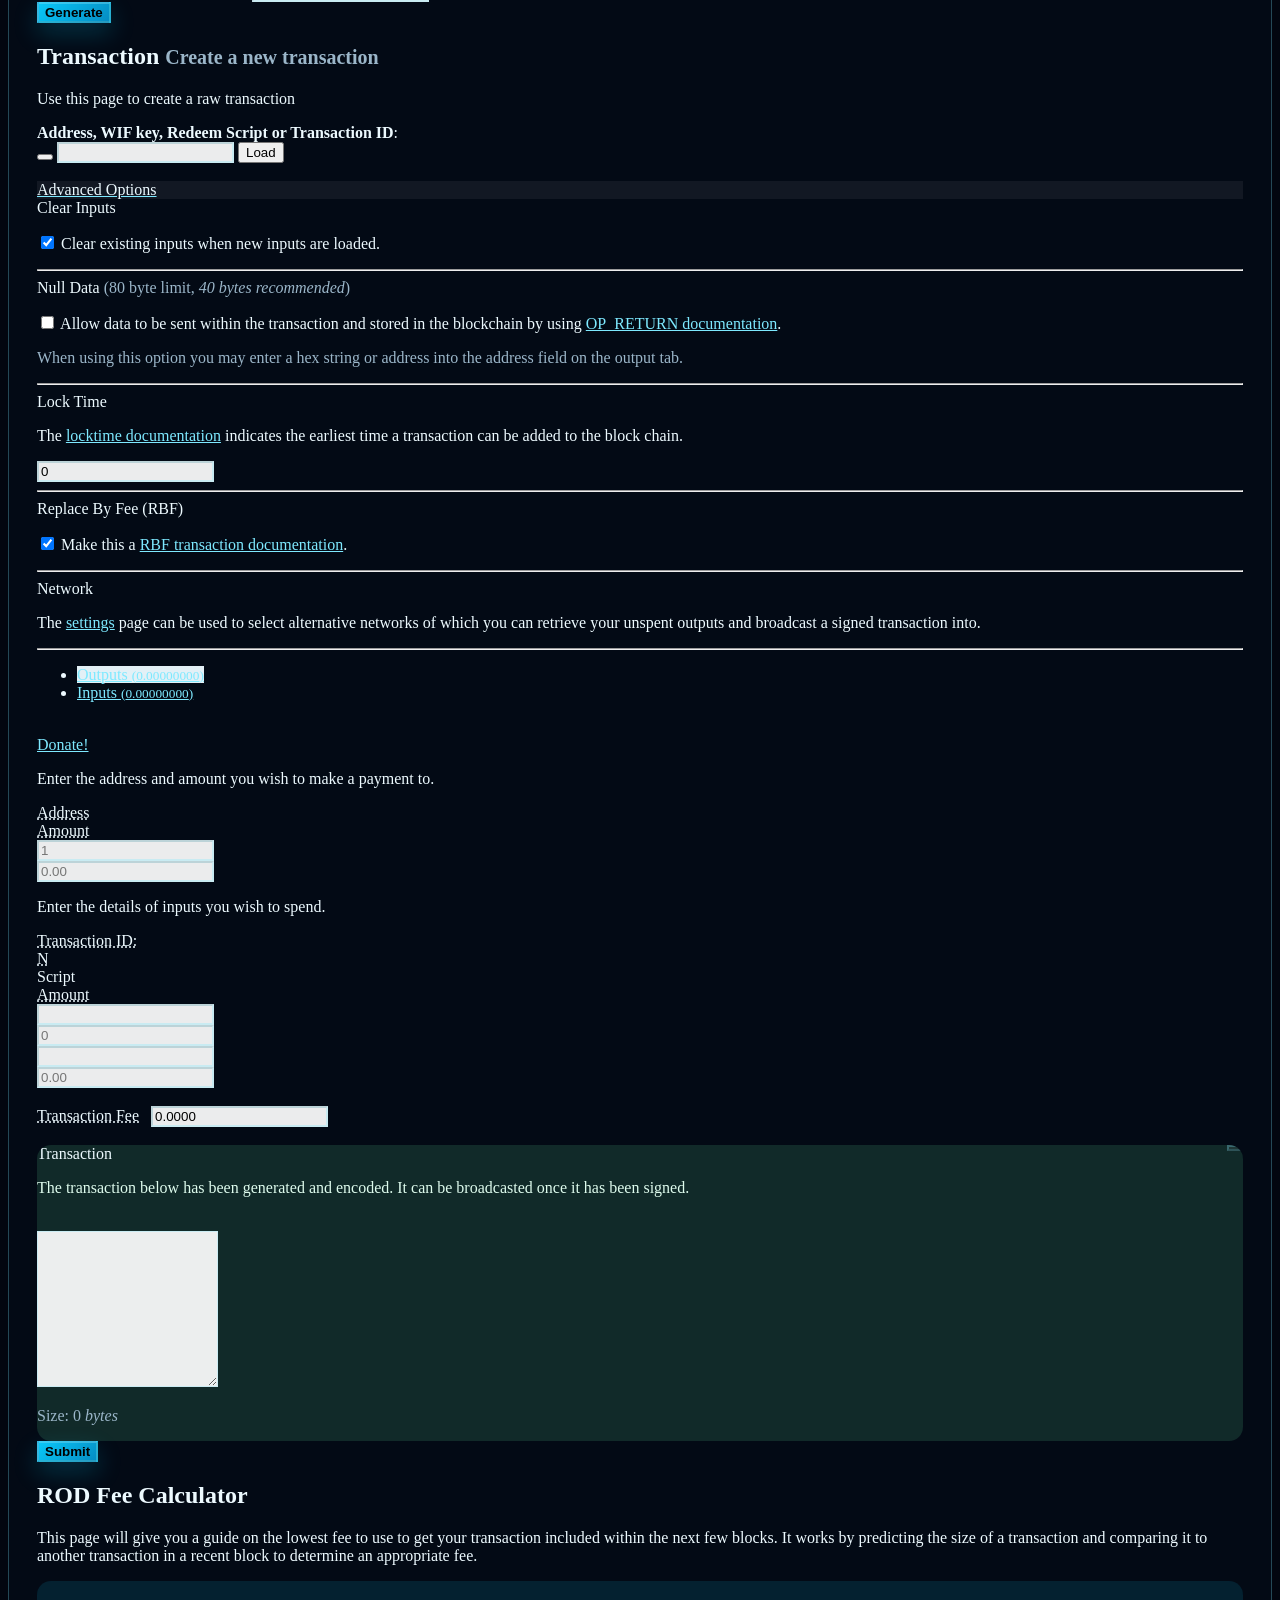
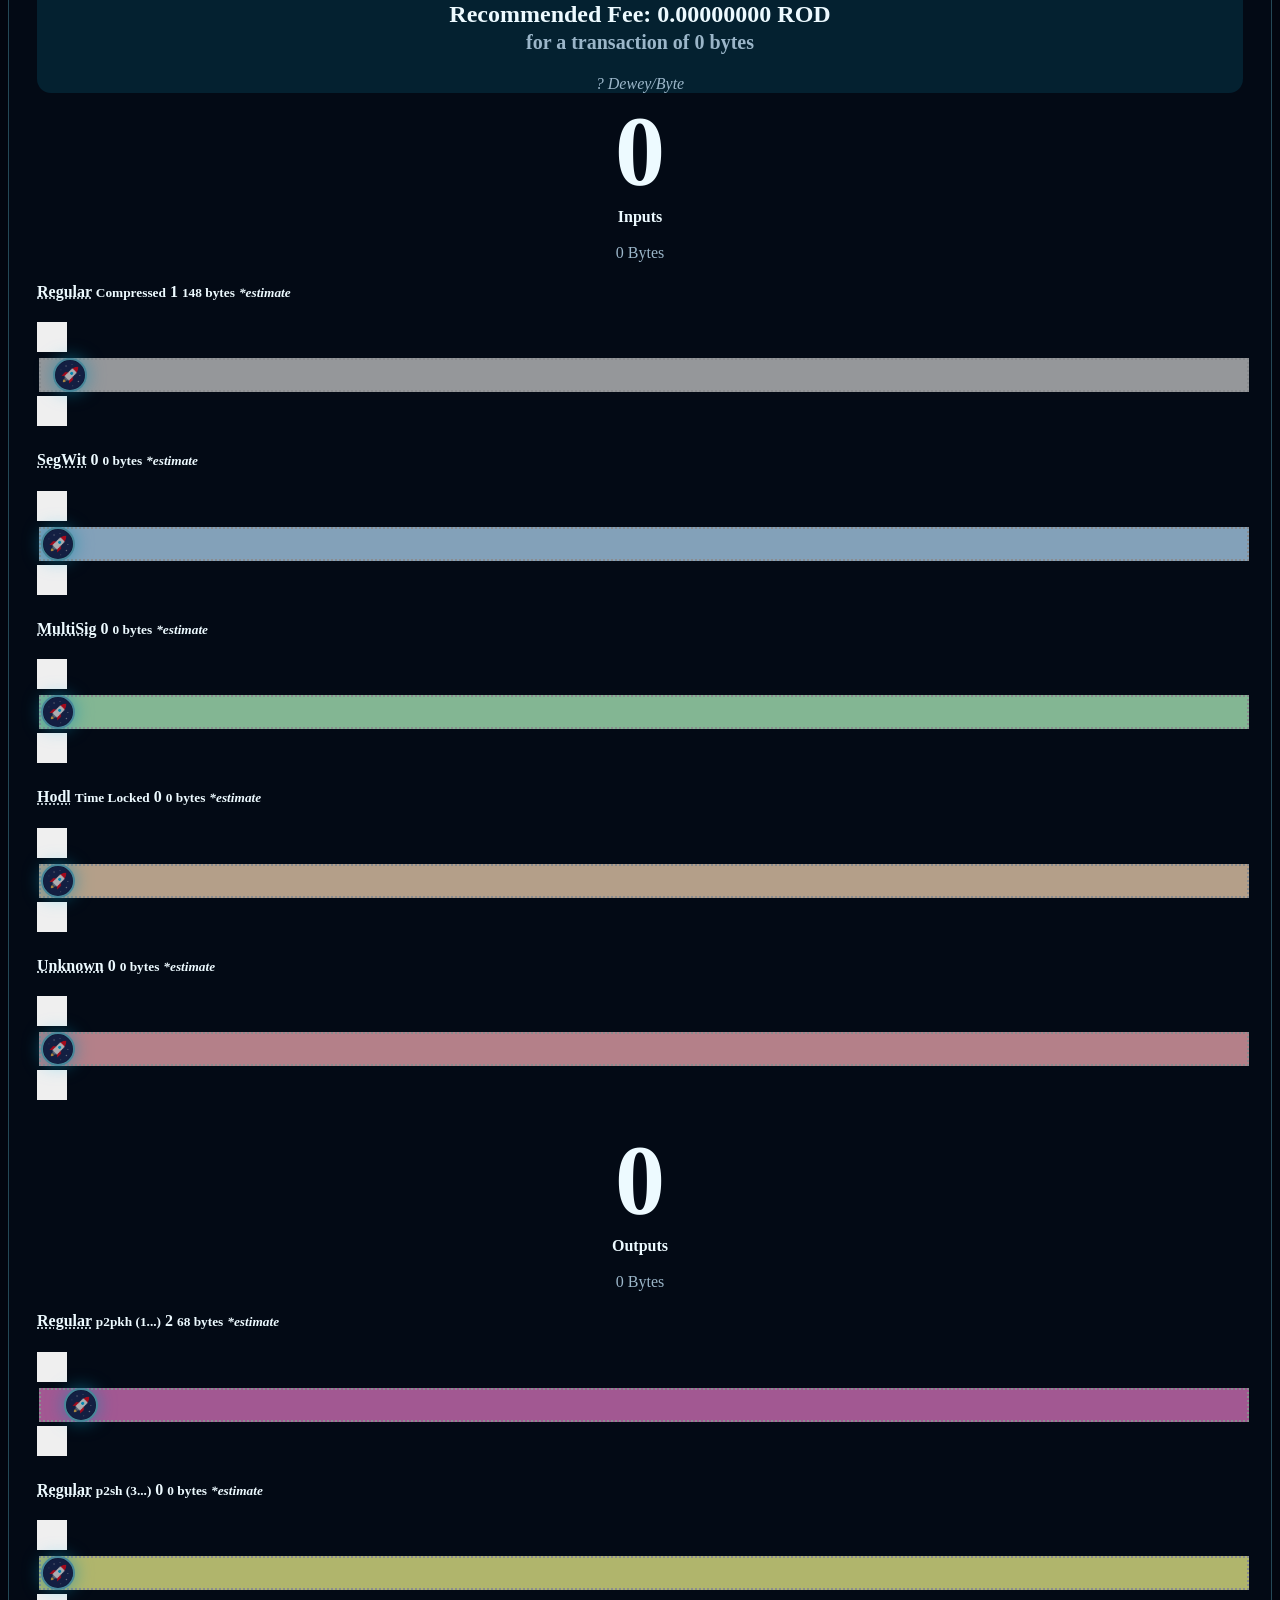
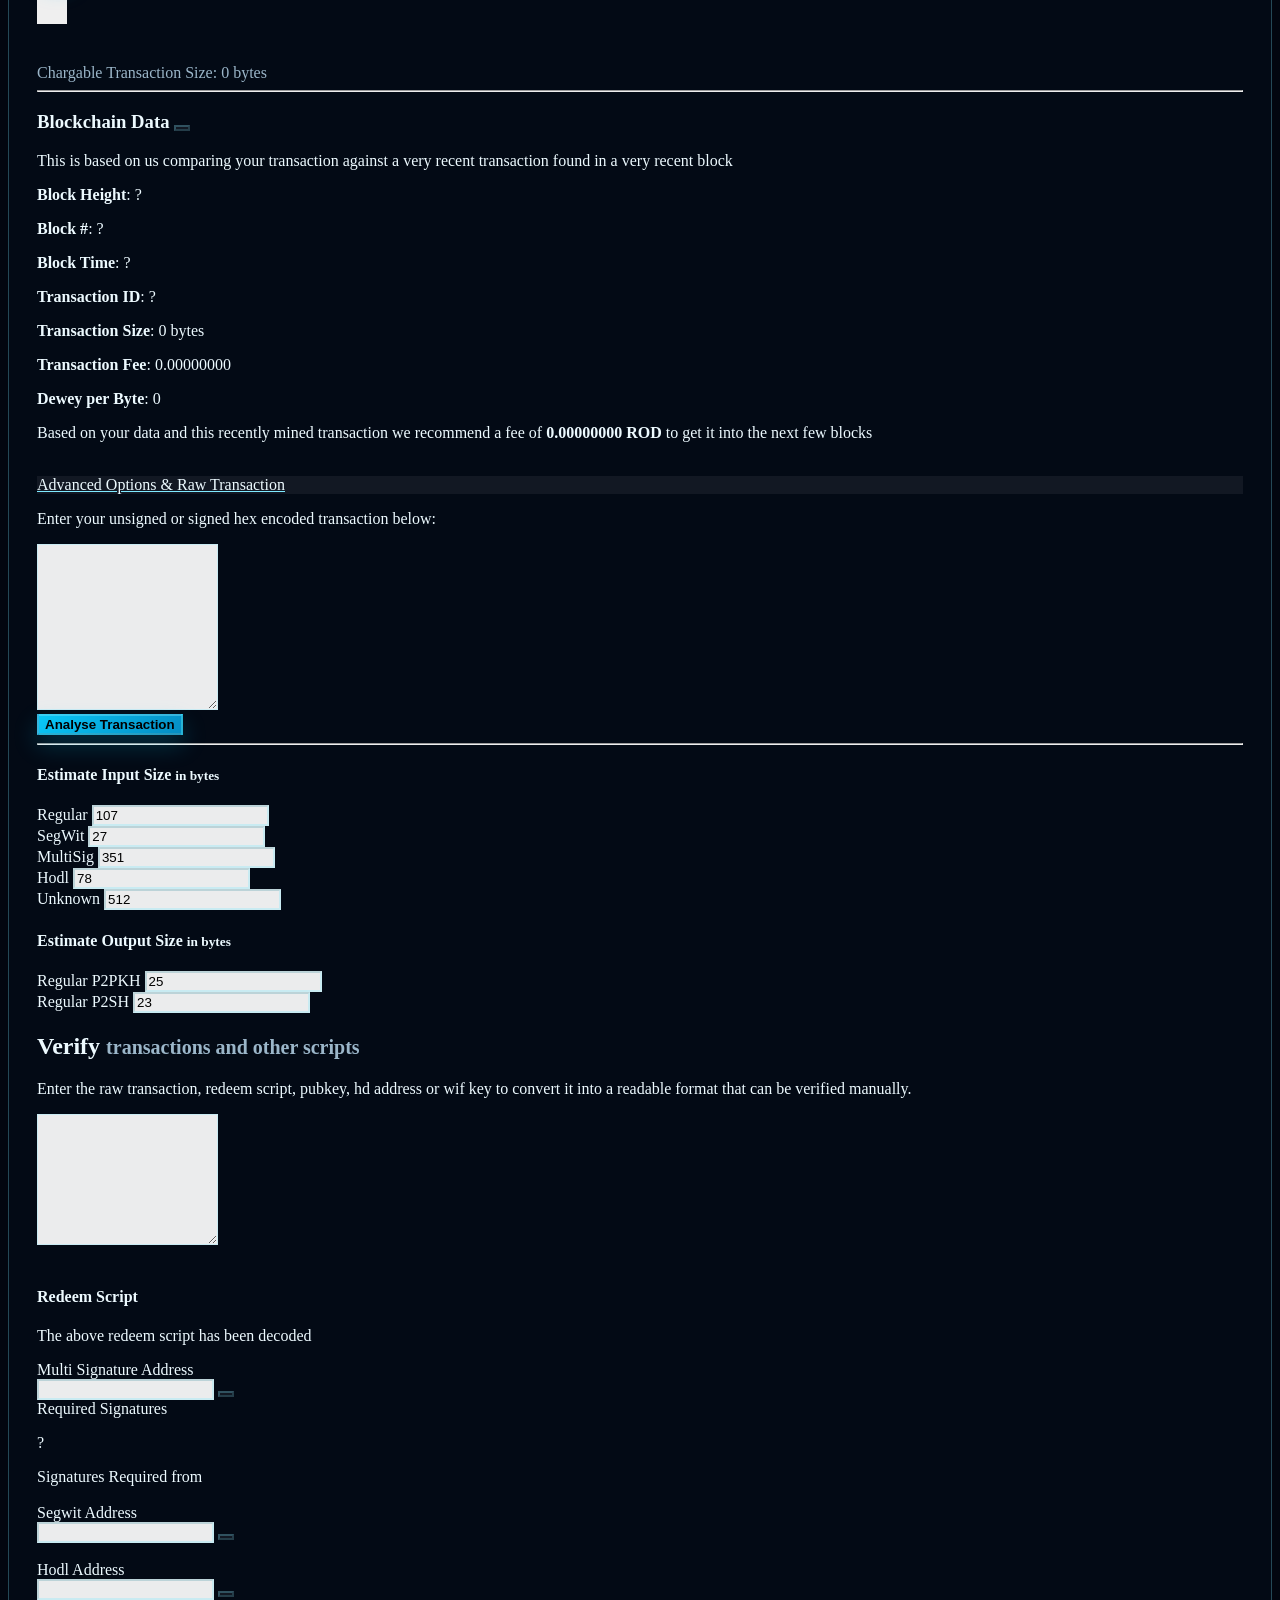
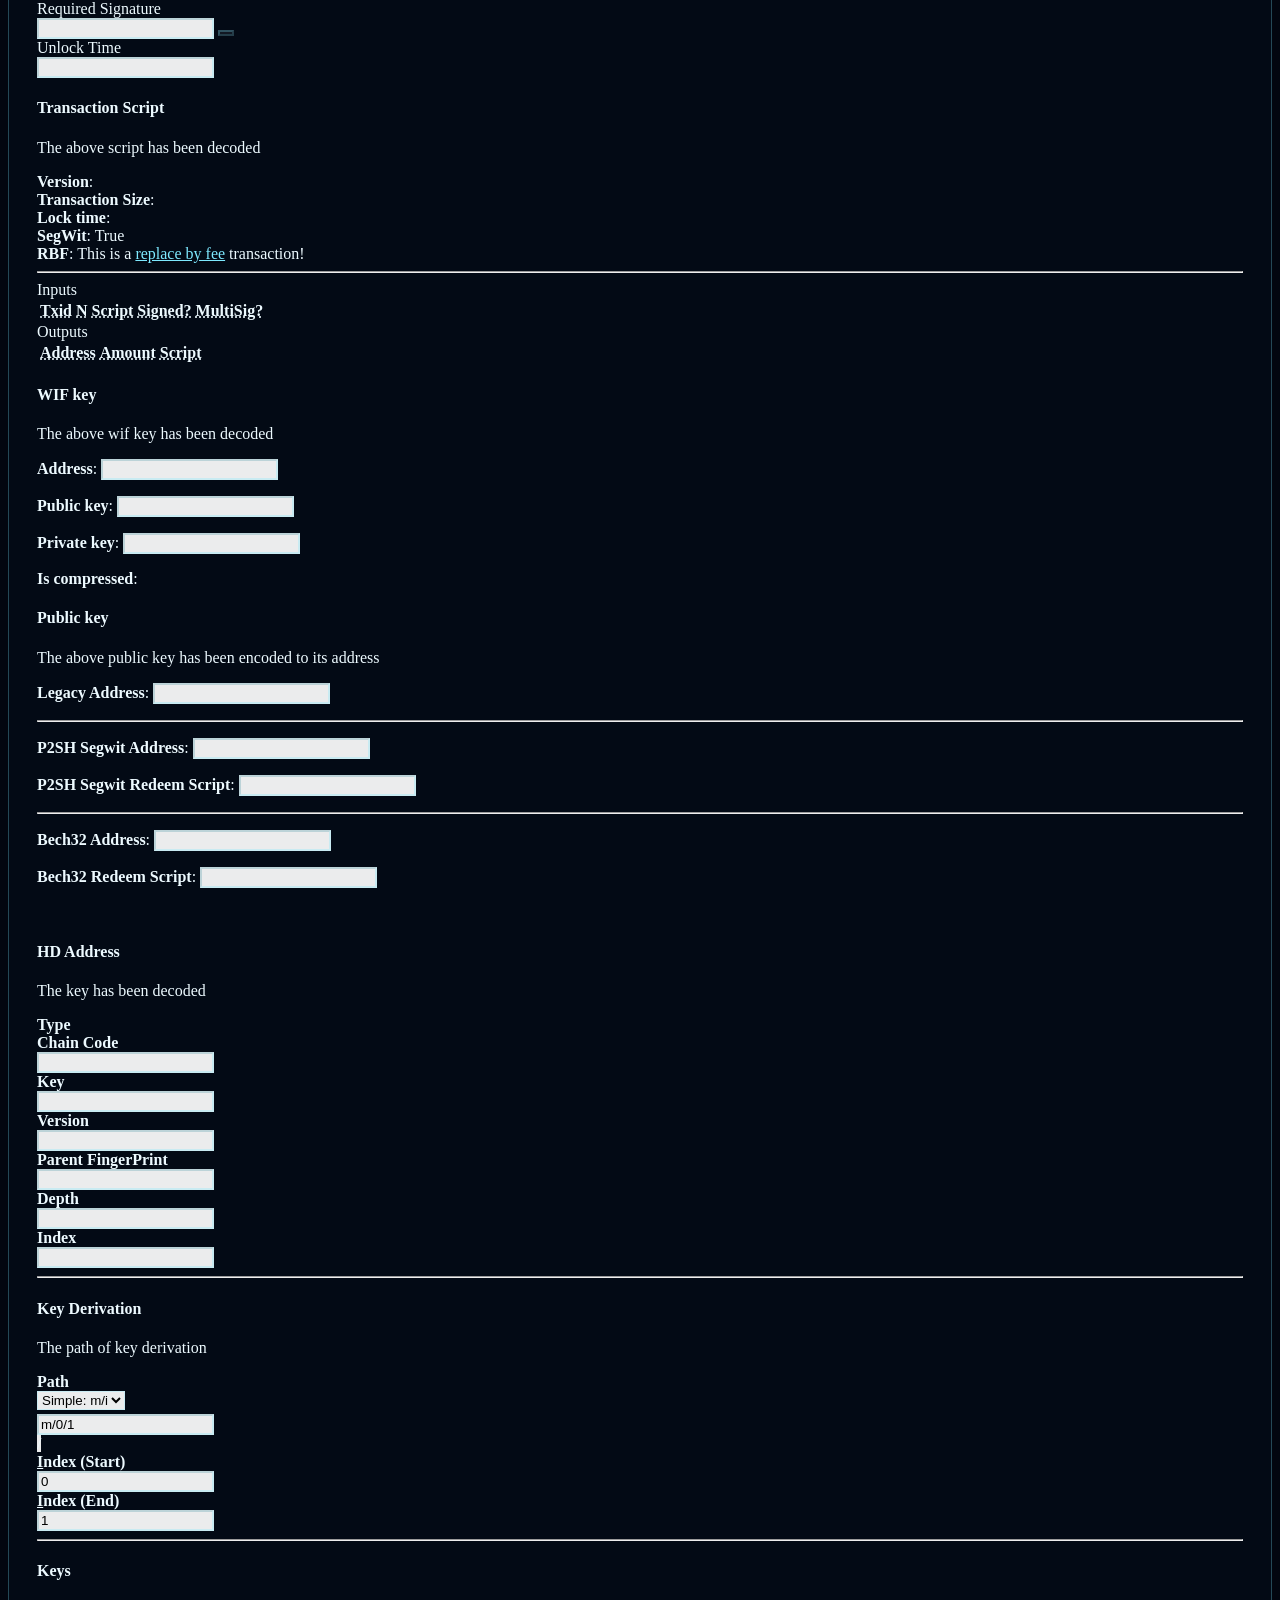
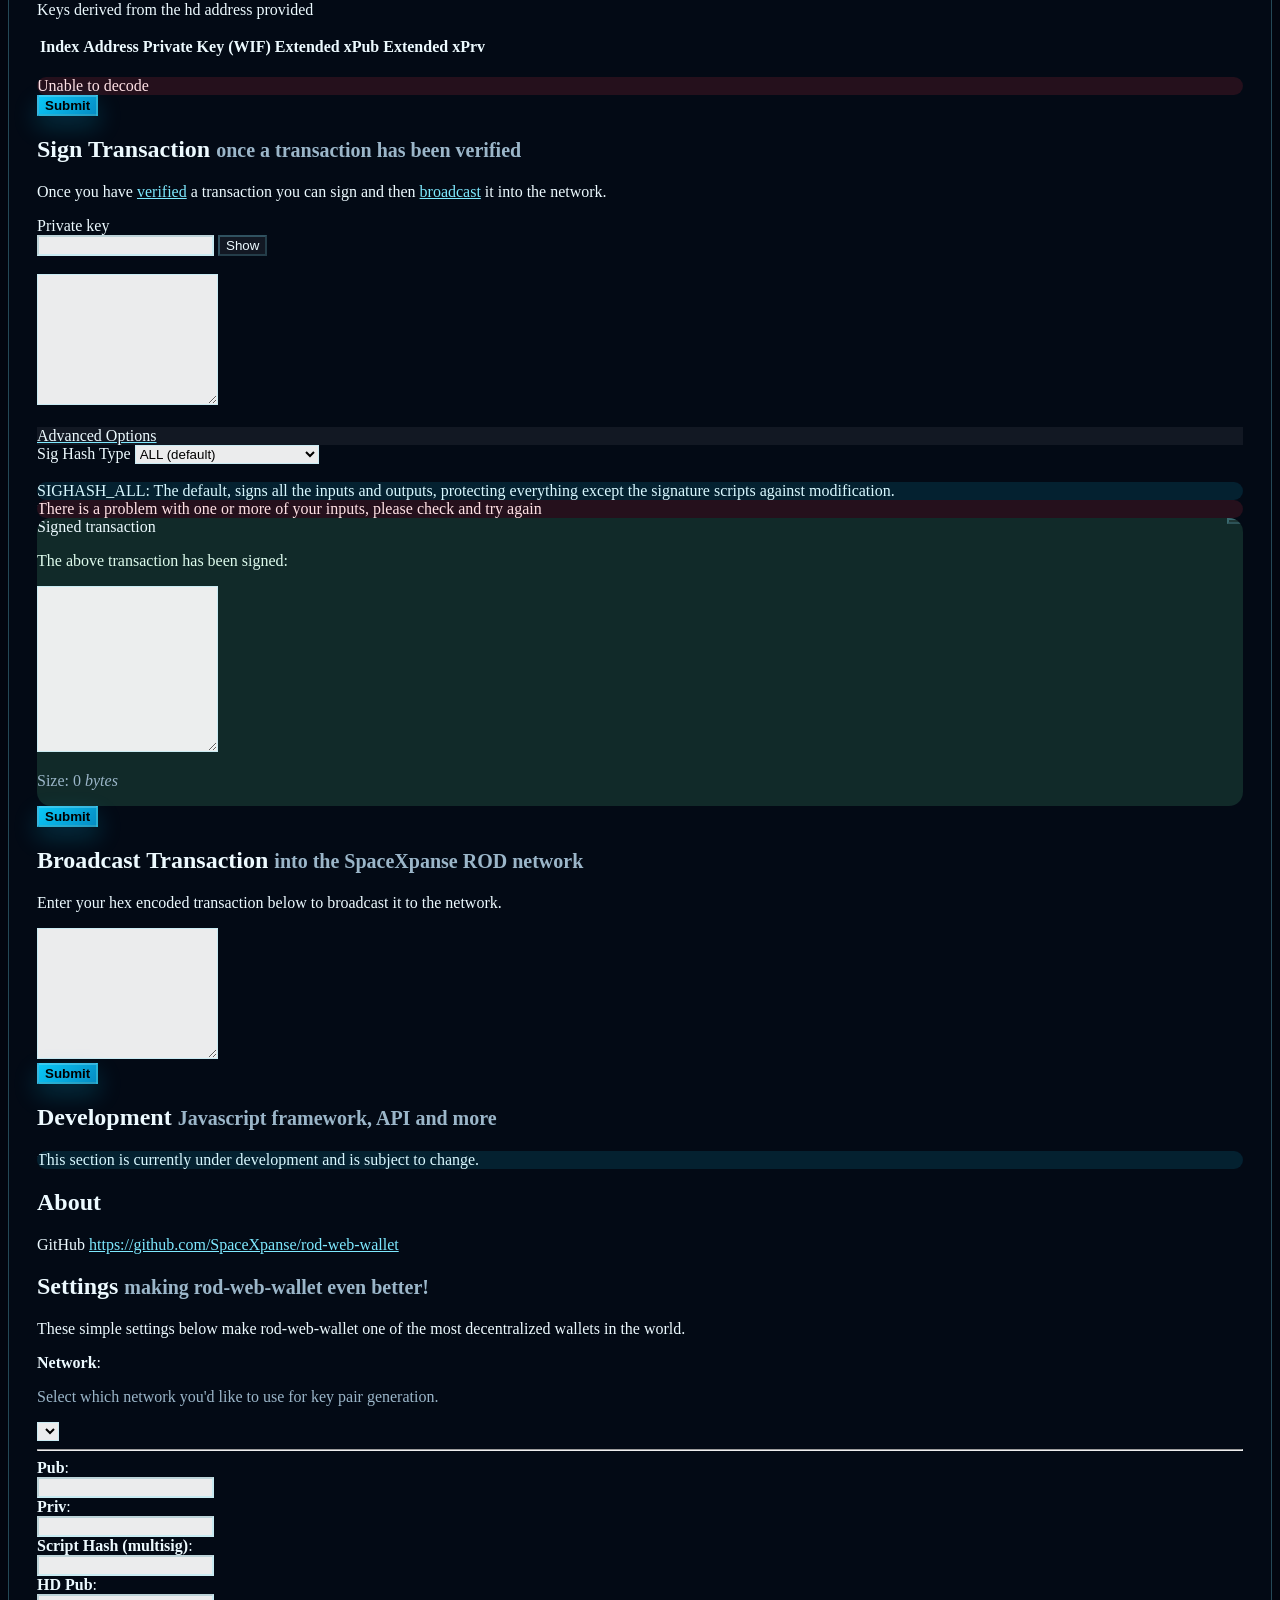
==== commit c93560cc: "feat(ui): add WIF key import functionality to wallet tab Add WIF key import support to the wallet ta" ====
--- a/index.html
+++ b/index.html
@@ -235,6 +235,27 @@
 												<button id="openBtn" class="btn btn-primary btn-lg" type="submit">Open Wallet</button>
 												<a href="#newAddress" data-toggle="tab" class="wallet-secondary-link">Need an offline address? Create one instead.</a>
 											</form>
+
+											<form class="form-signin wallet-access-card" role="form" action="javascript:;">
+												<h3><span class="glyphicon glyphicon-import"></span> Import WIF key</h3>
+												<p class="text-muted">Paste an existing ROD WIF private key to open its decoded address. The key is decoded locally in your browser and is not uploaded.</p>
+
+												<div class="alert alert-warning"><b>Sensitive key warning:</b> Anyone with this WIF/private key can spend the funds. Paste it only on a trusted, private device.</div>
+
+												<div class="form-group">
+													<label for="openWifKey">WIF private key</label>
+													<div class="input-group">
+														<input id="openWifKey" type="password" class="form-control" placeholder="Paste ROD WIF private key">
+														<span class="input-group-btn">
+															<button class="showKey btn btn-default" type="button">Show</button>
+														</span>
+													</div>
+													<p class="help-block">For best safety, use a downloaded/offline copy when importing private keys.</p>
+												</div>
+
+												<div id="openWifStatus" class="alert alert-danger hidden"></div>
+												<button id="openWifBtn" class="btn btn-primary btn-lg" type="submit">Import WIF Wallet</button>
+											</form>
 										</div>
 										<div class="col-md-5">
 											<div class="wallet-security-card">
@@ -242,6 +263,7 @@
 												<p>This wallet cannot recover forgotten passphrases.</p>
 												<ul>
 													<li><b>Enter email + passphrase</b><span>These inputs deterministically derive the same wallet.</span></li>
+													<li><b>Or import a WIF key</b><span>Pasted private keys stay local but must be protected carefully.</span></li>
 													<li><b>Keys stay in your browser</b><span>The app does not store or upload your passphrase.</span></li>
 													<li><b>Back up after opening</b><span>Save your private key before receiving significant funds.</span></li>
 												</ul>
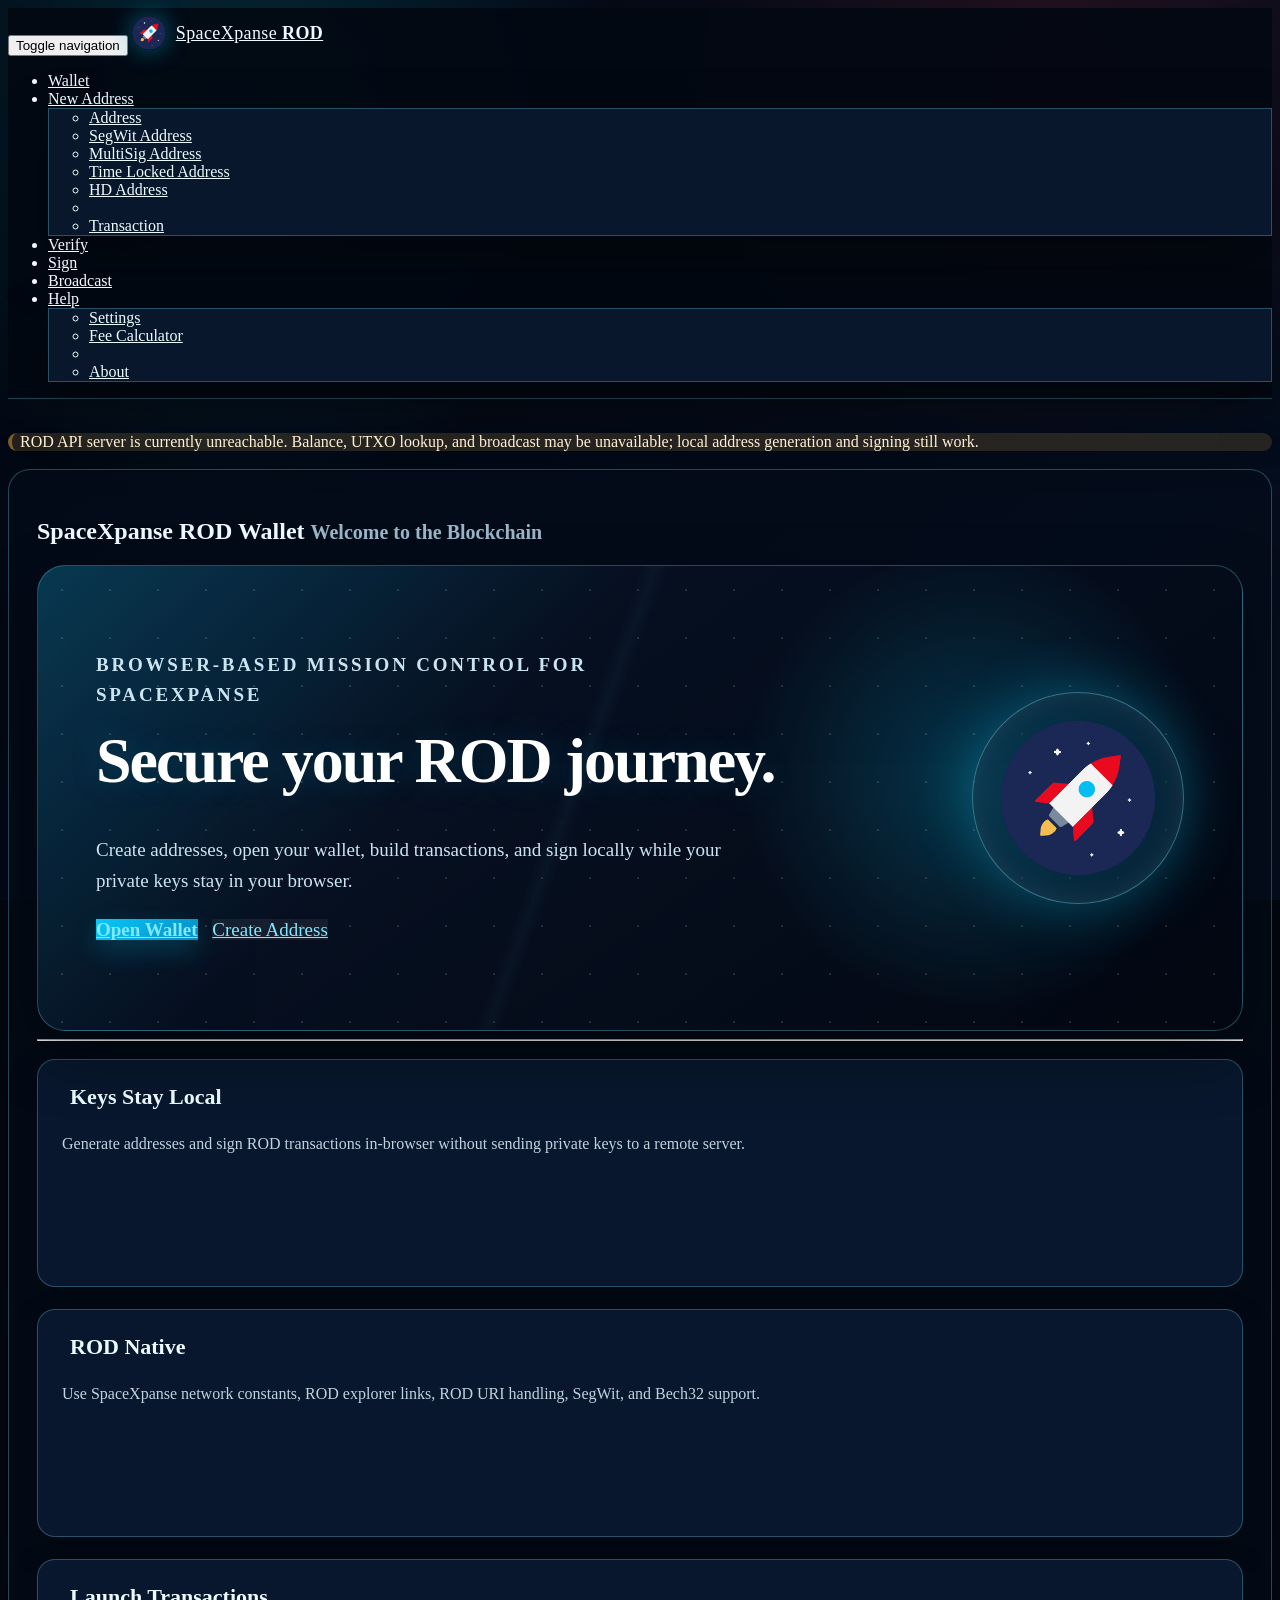
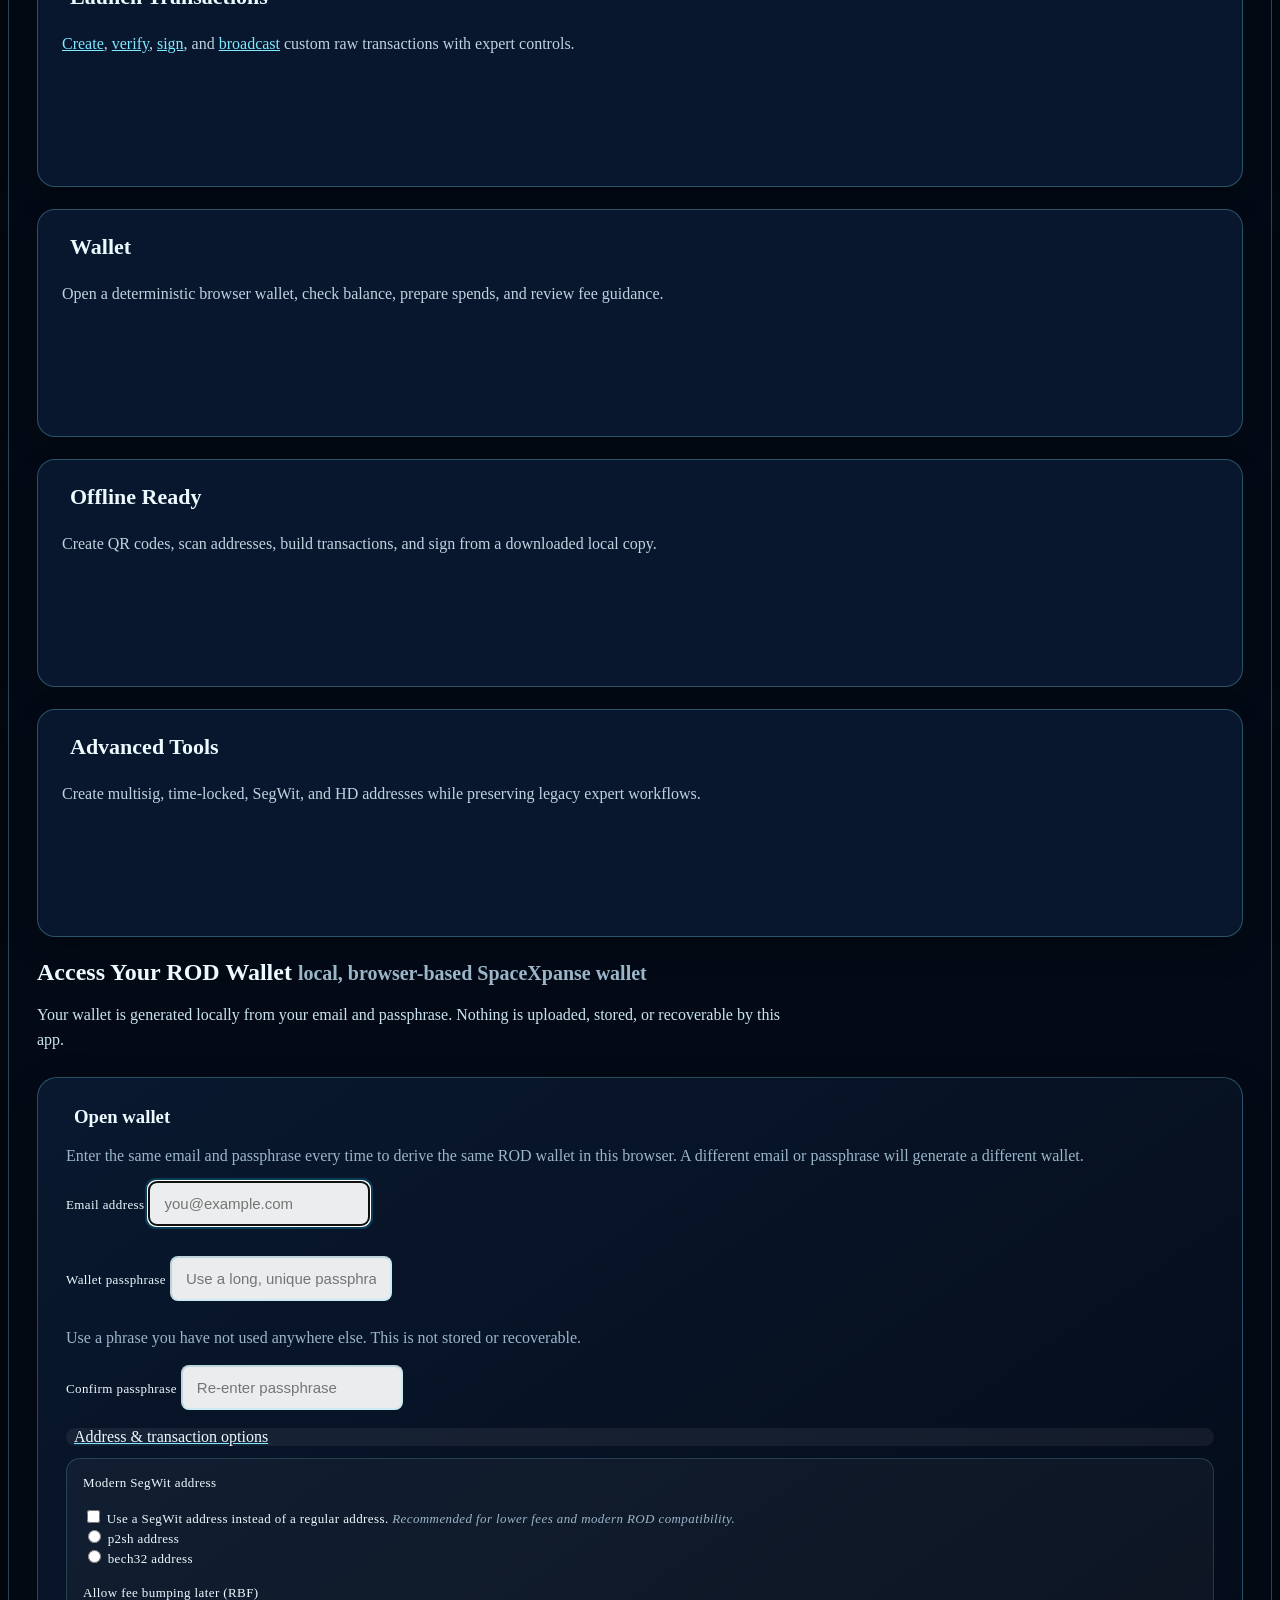
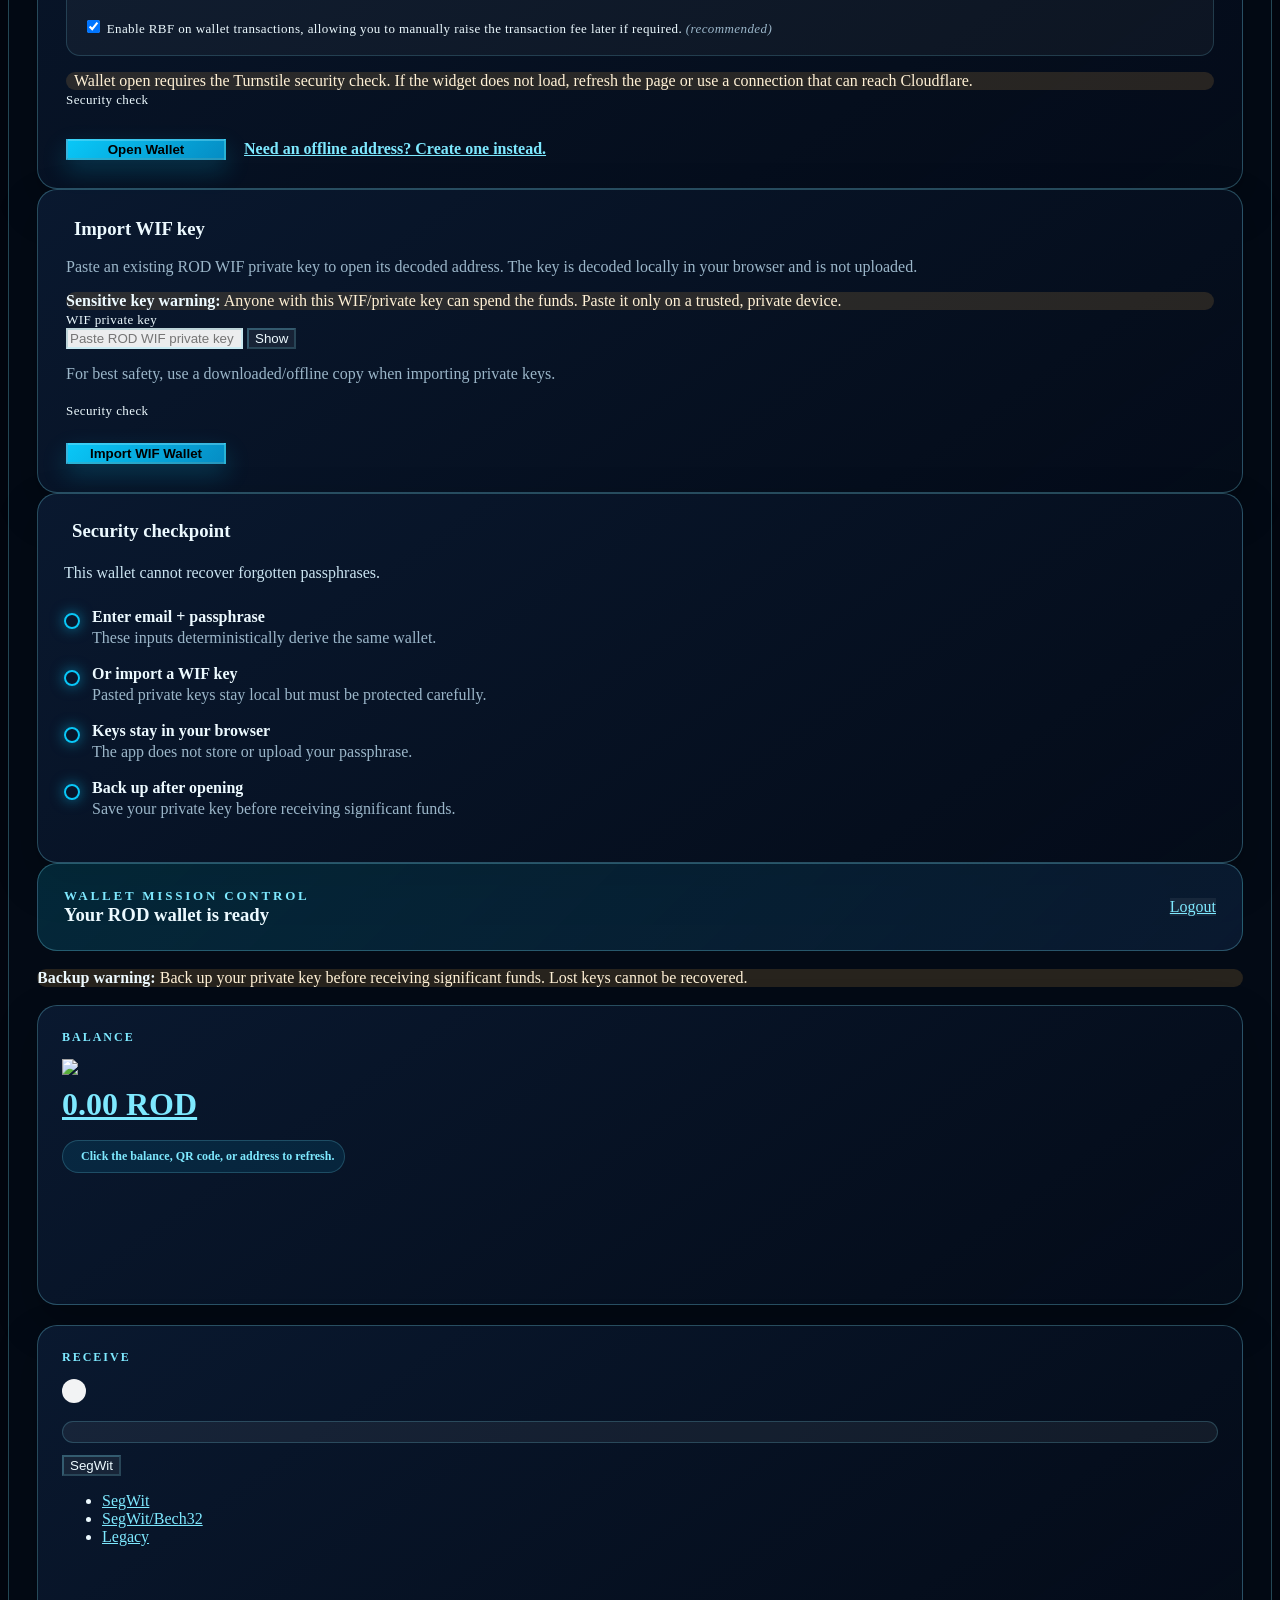
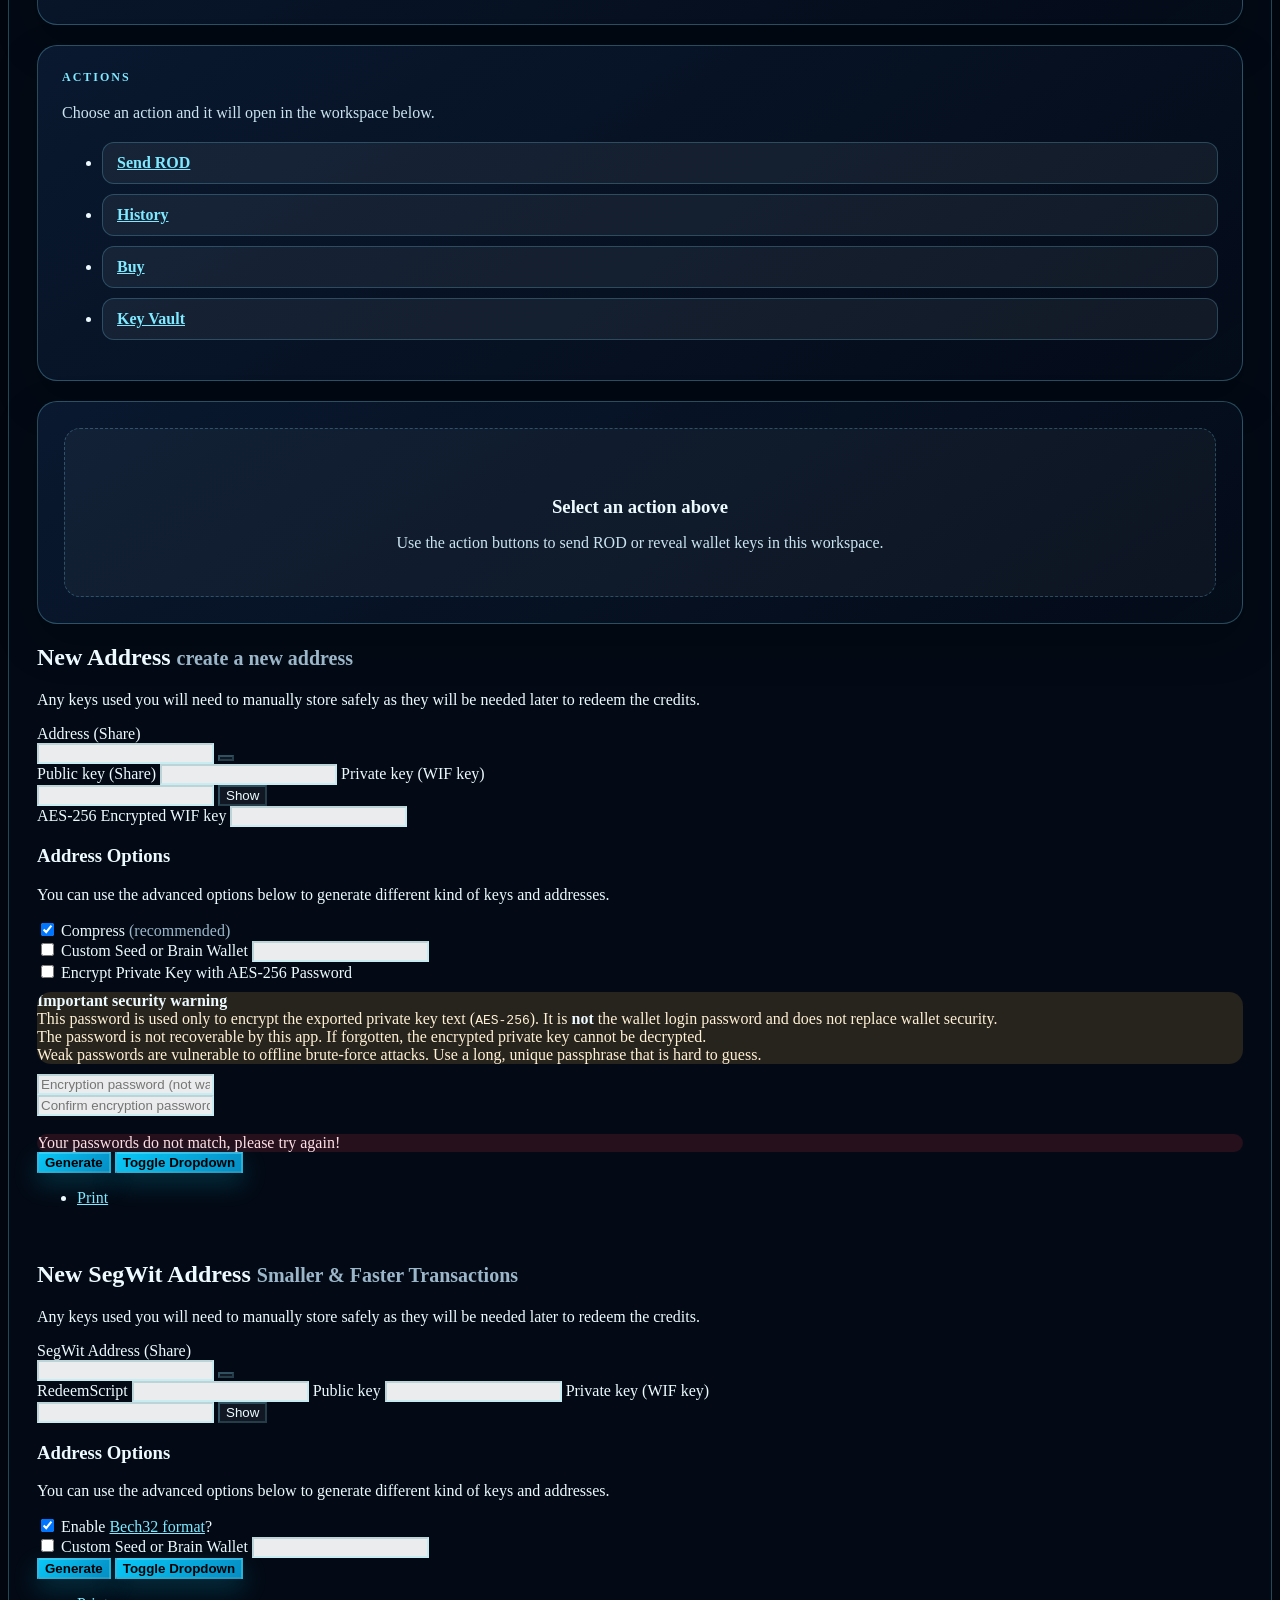
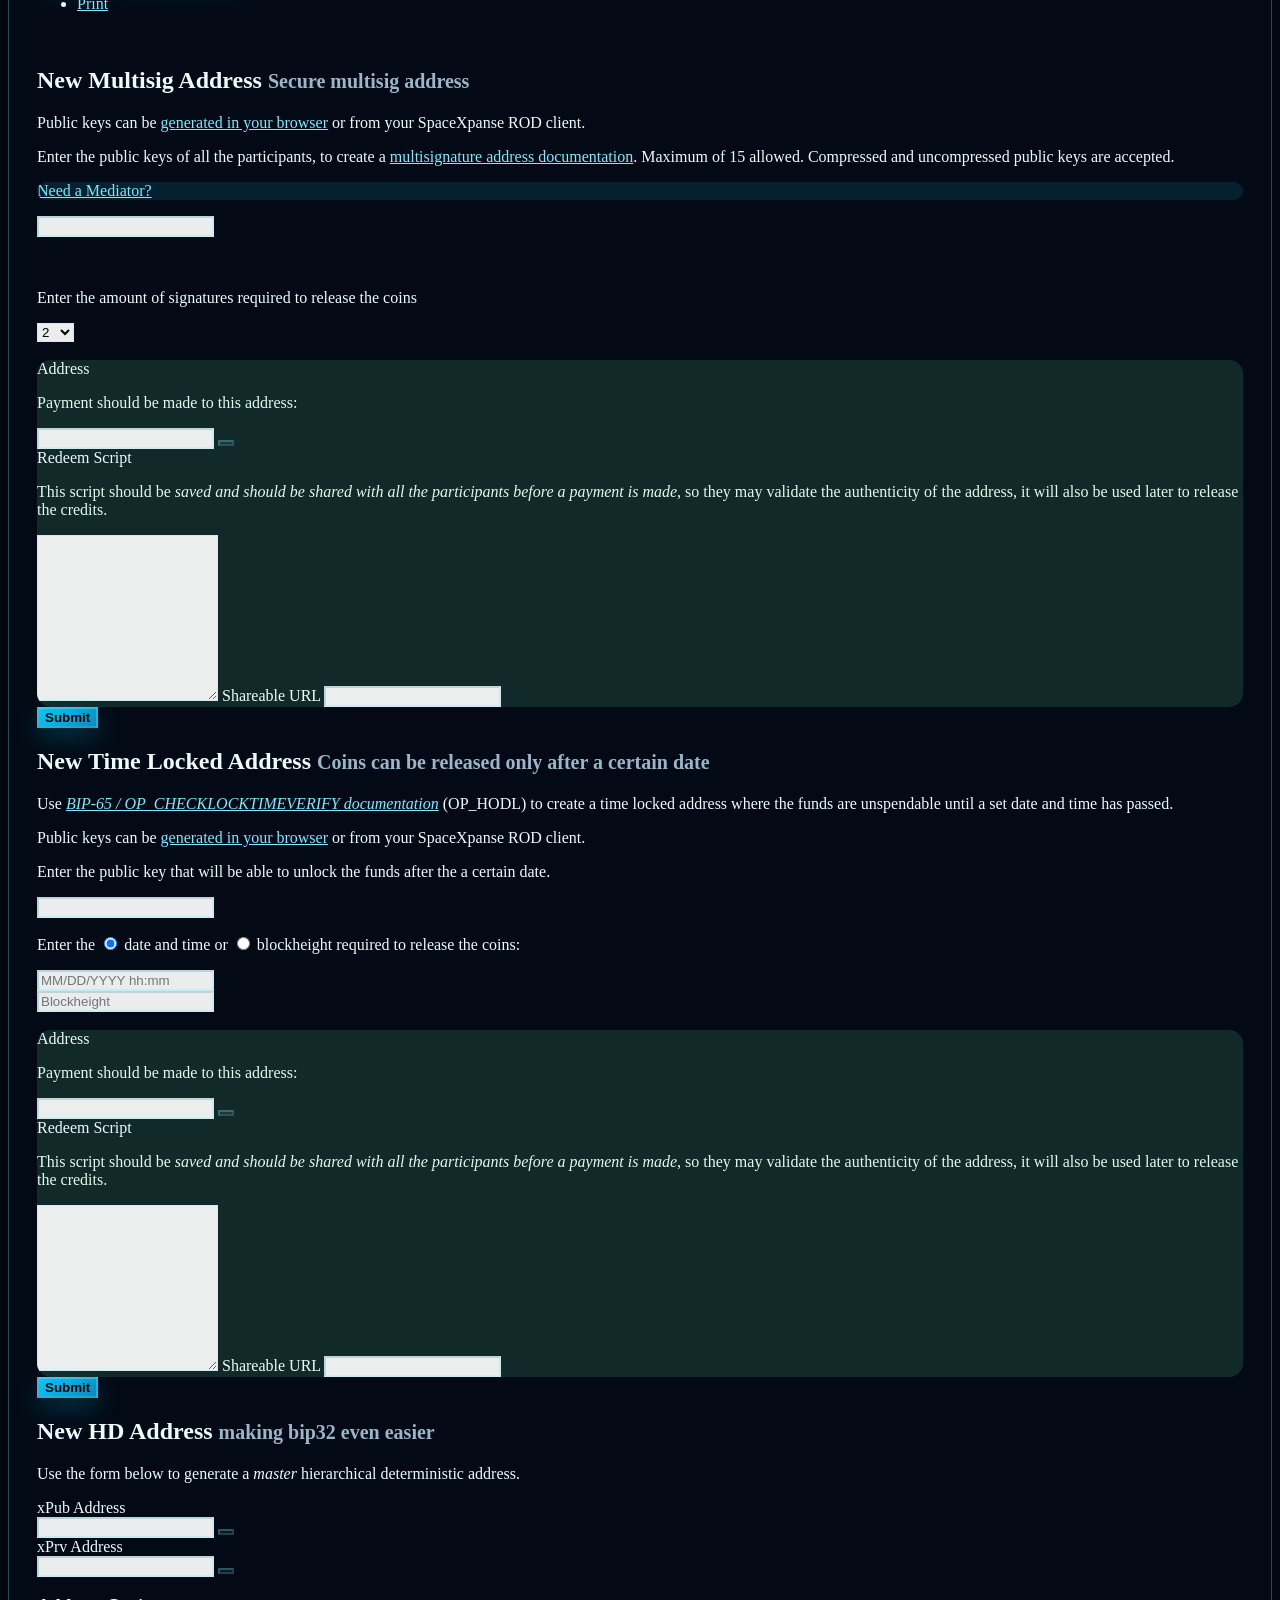
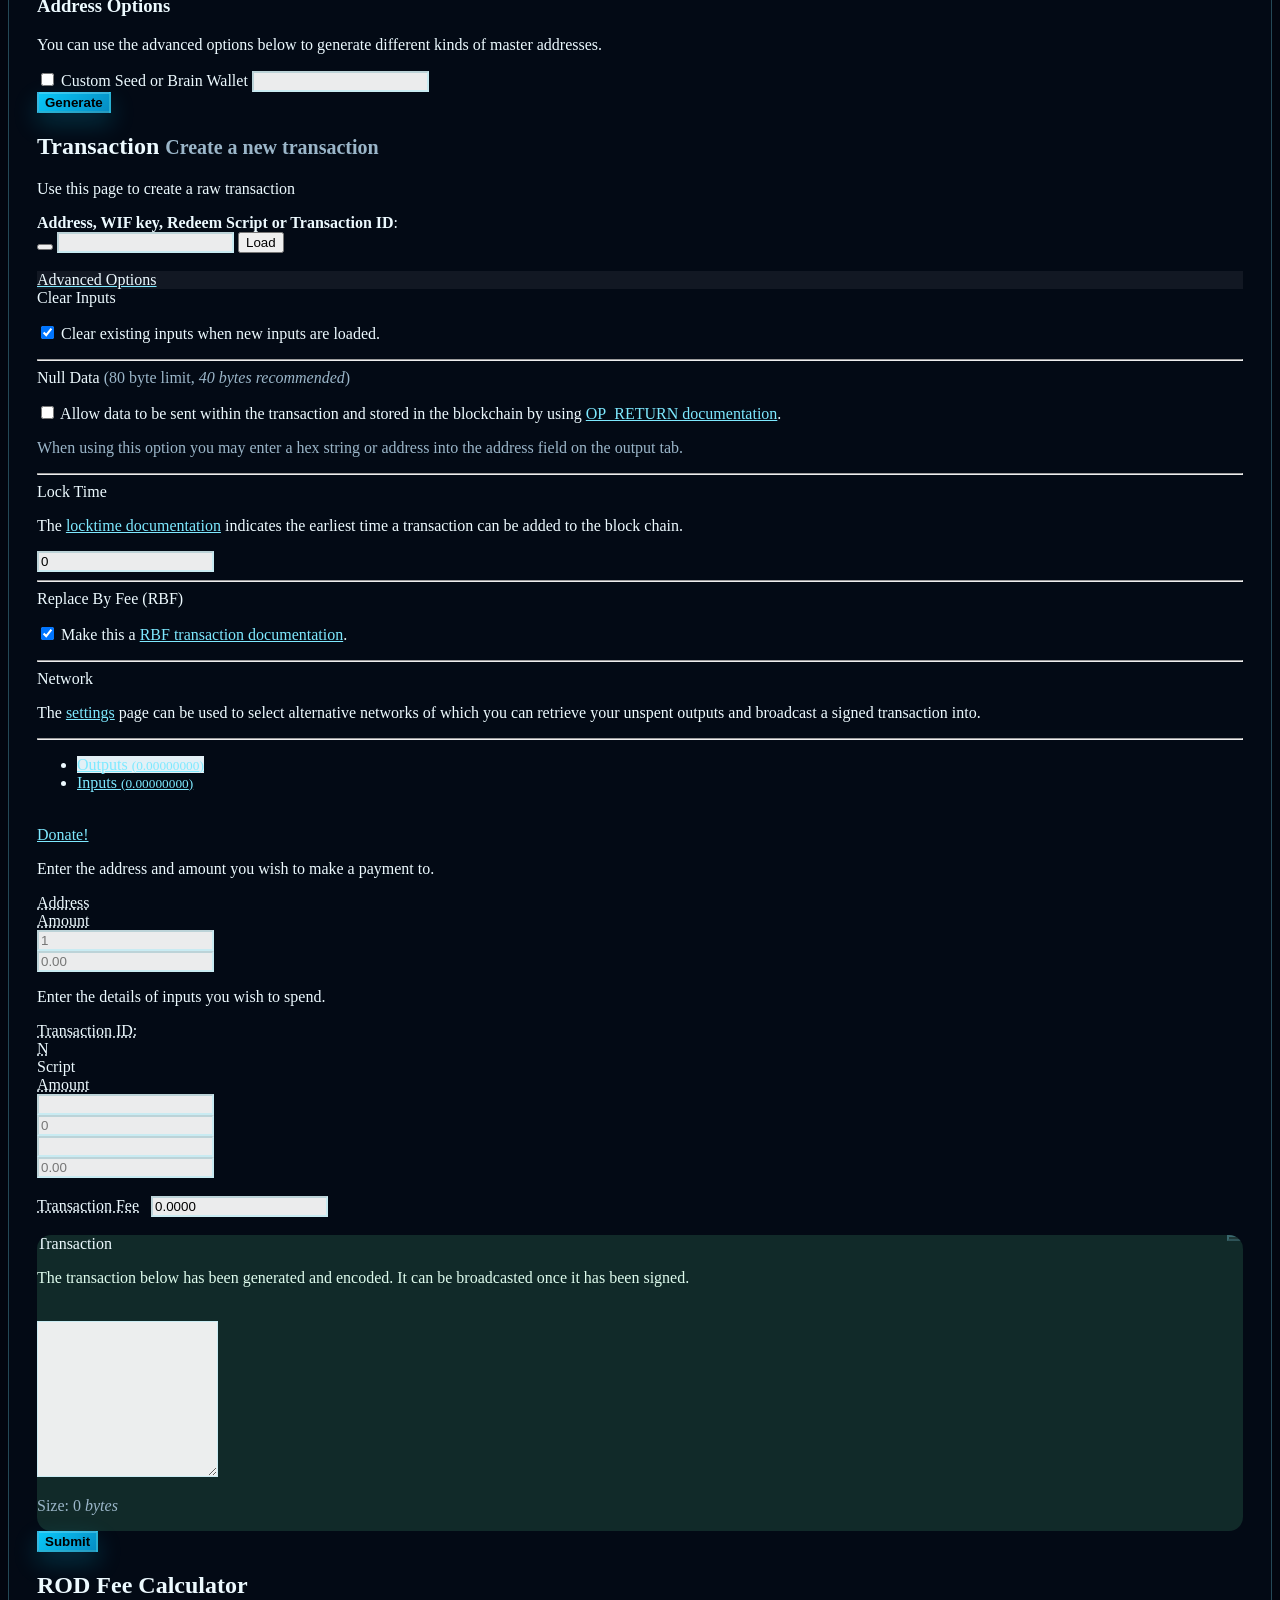
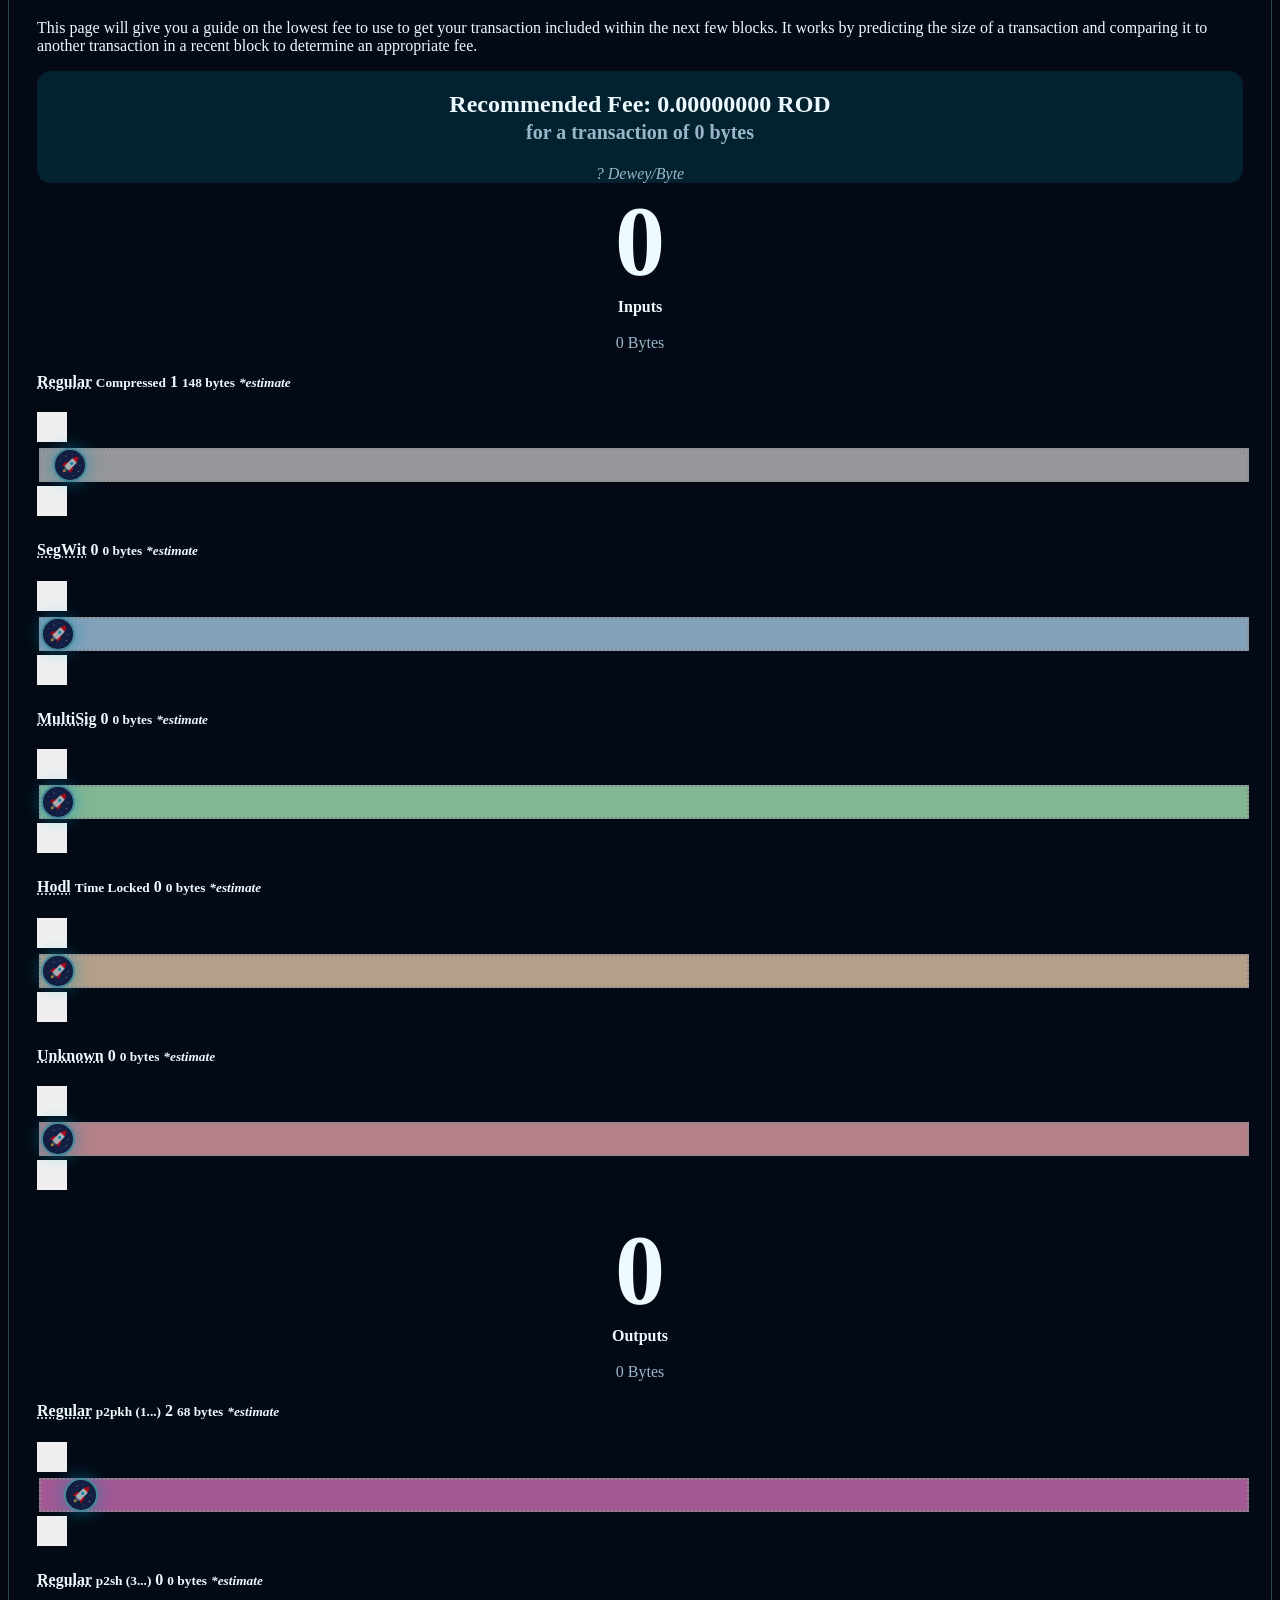
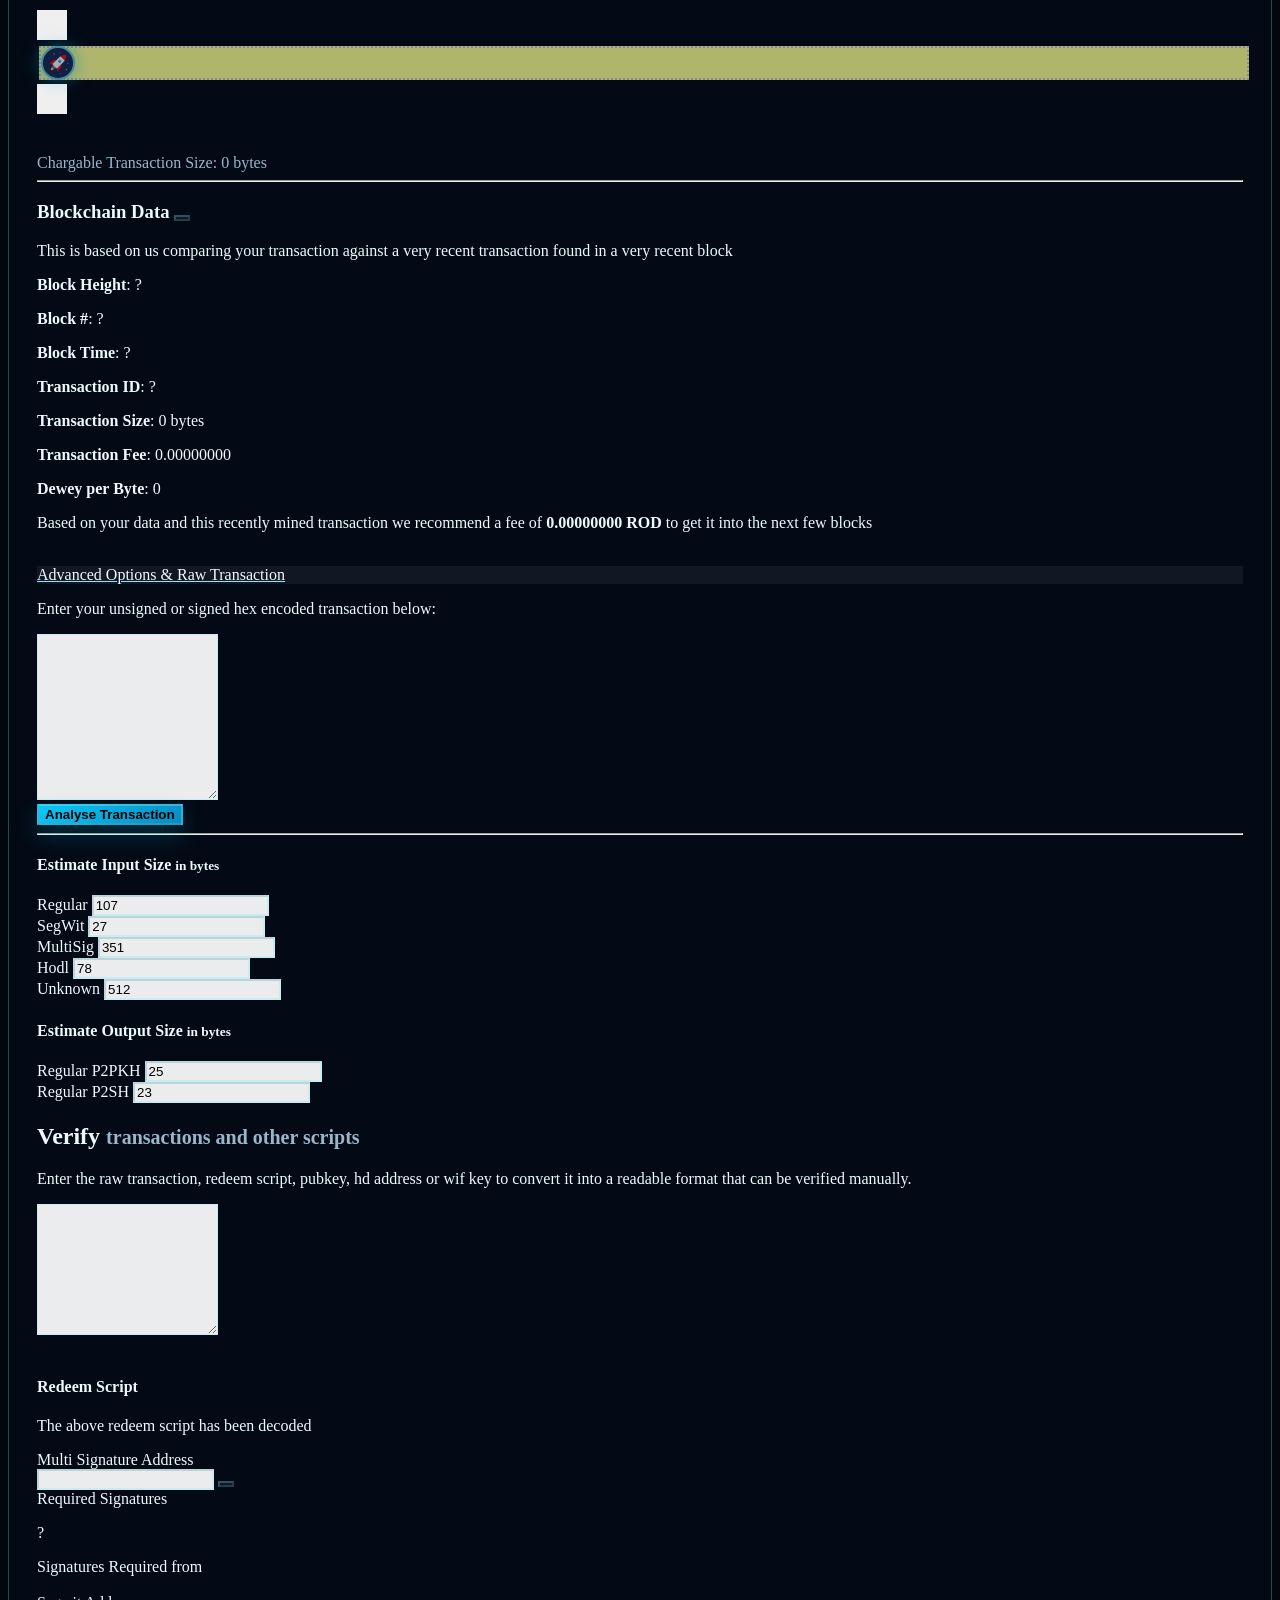
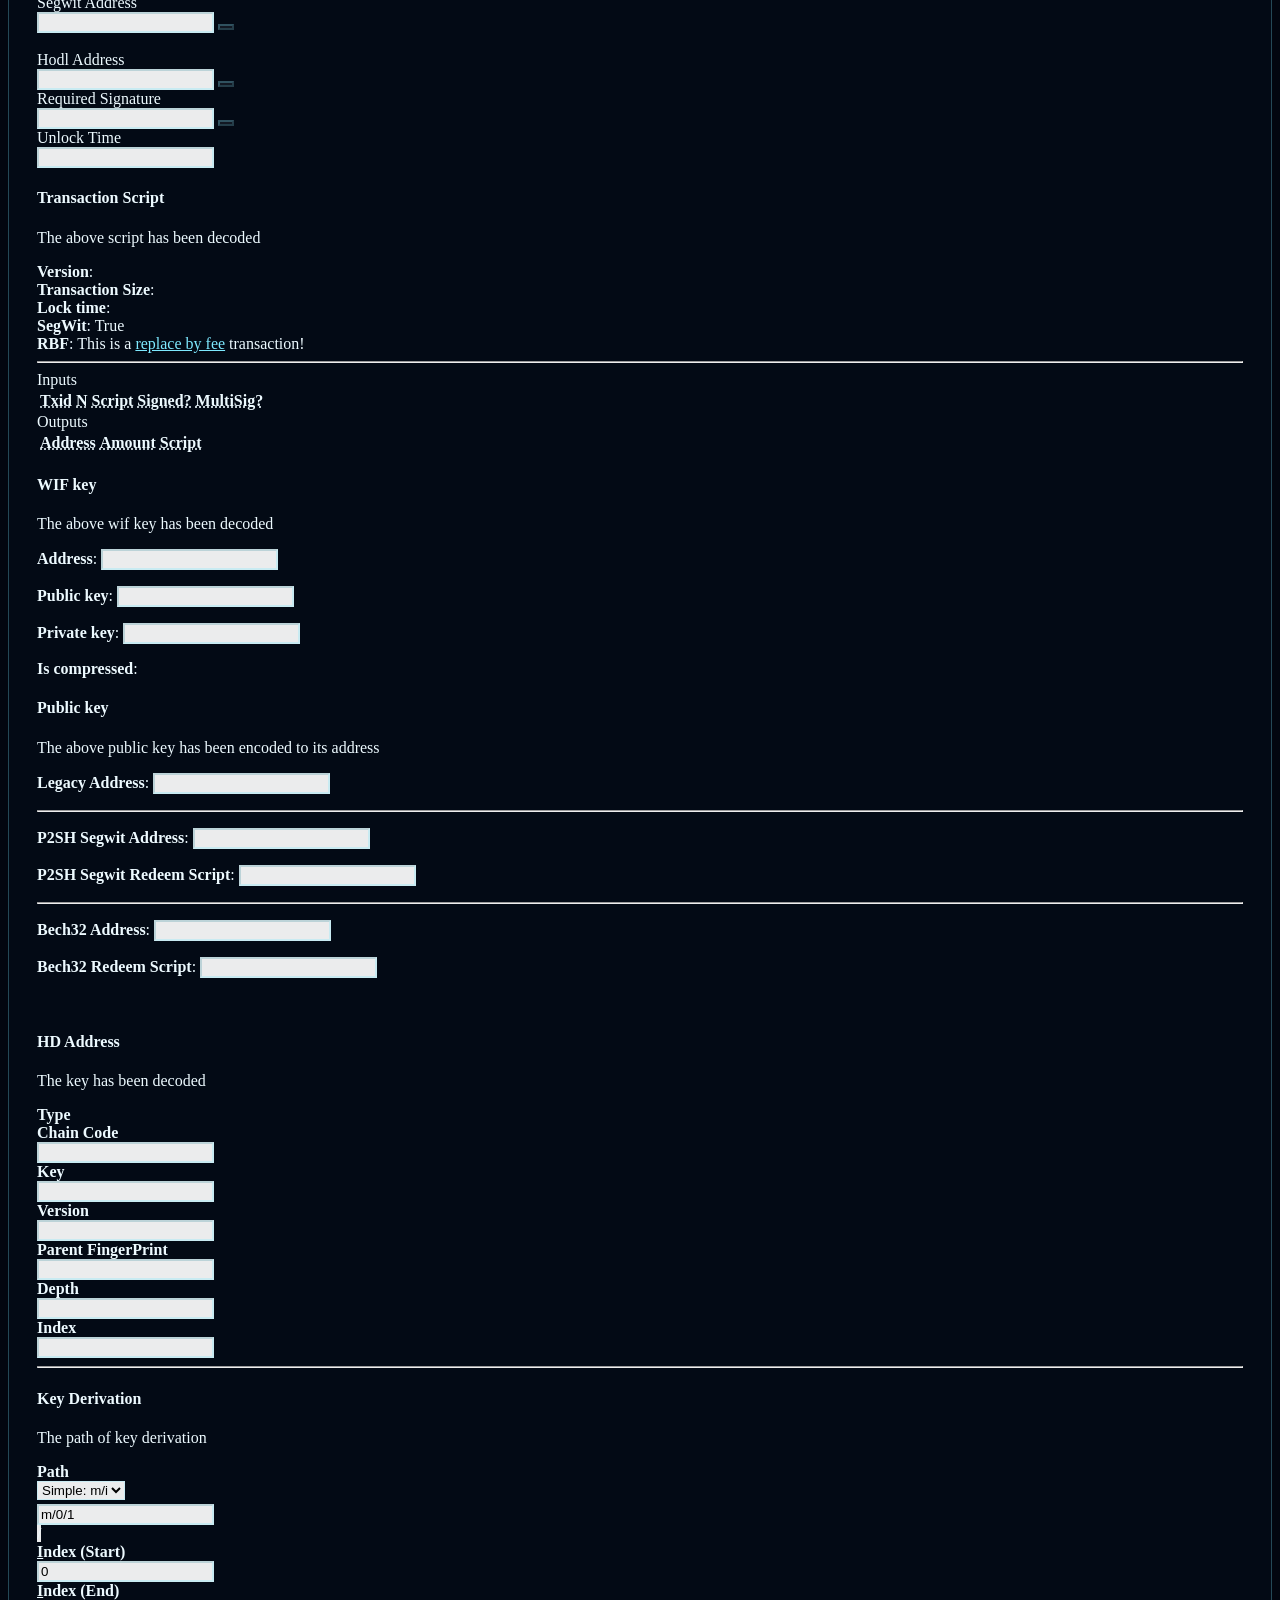
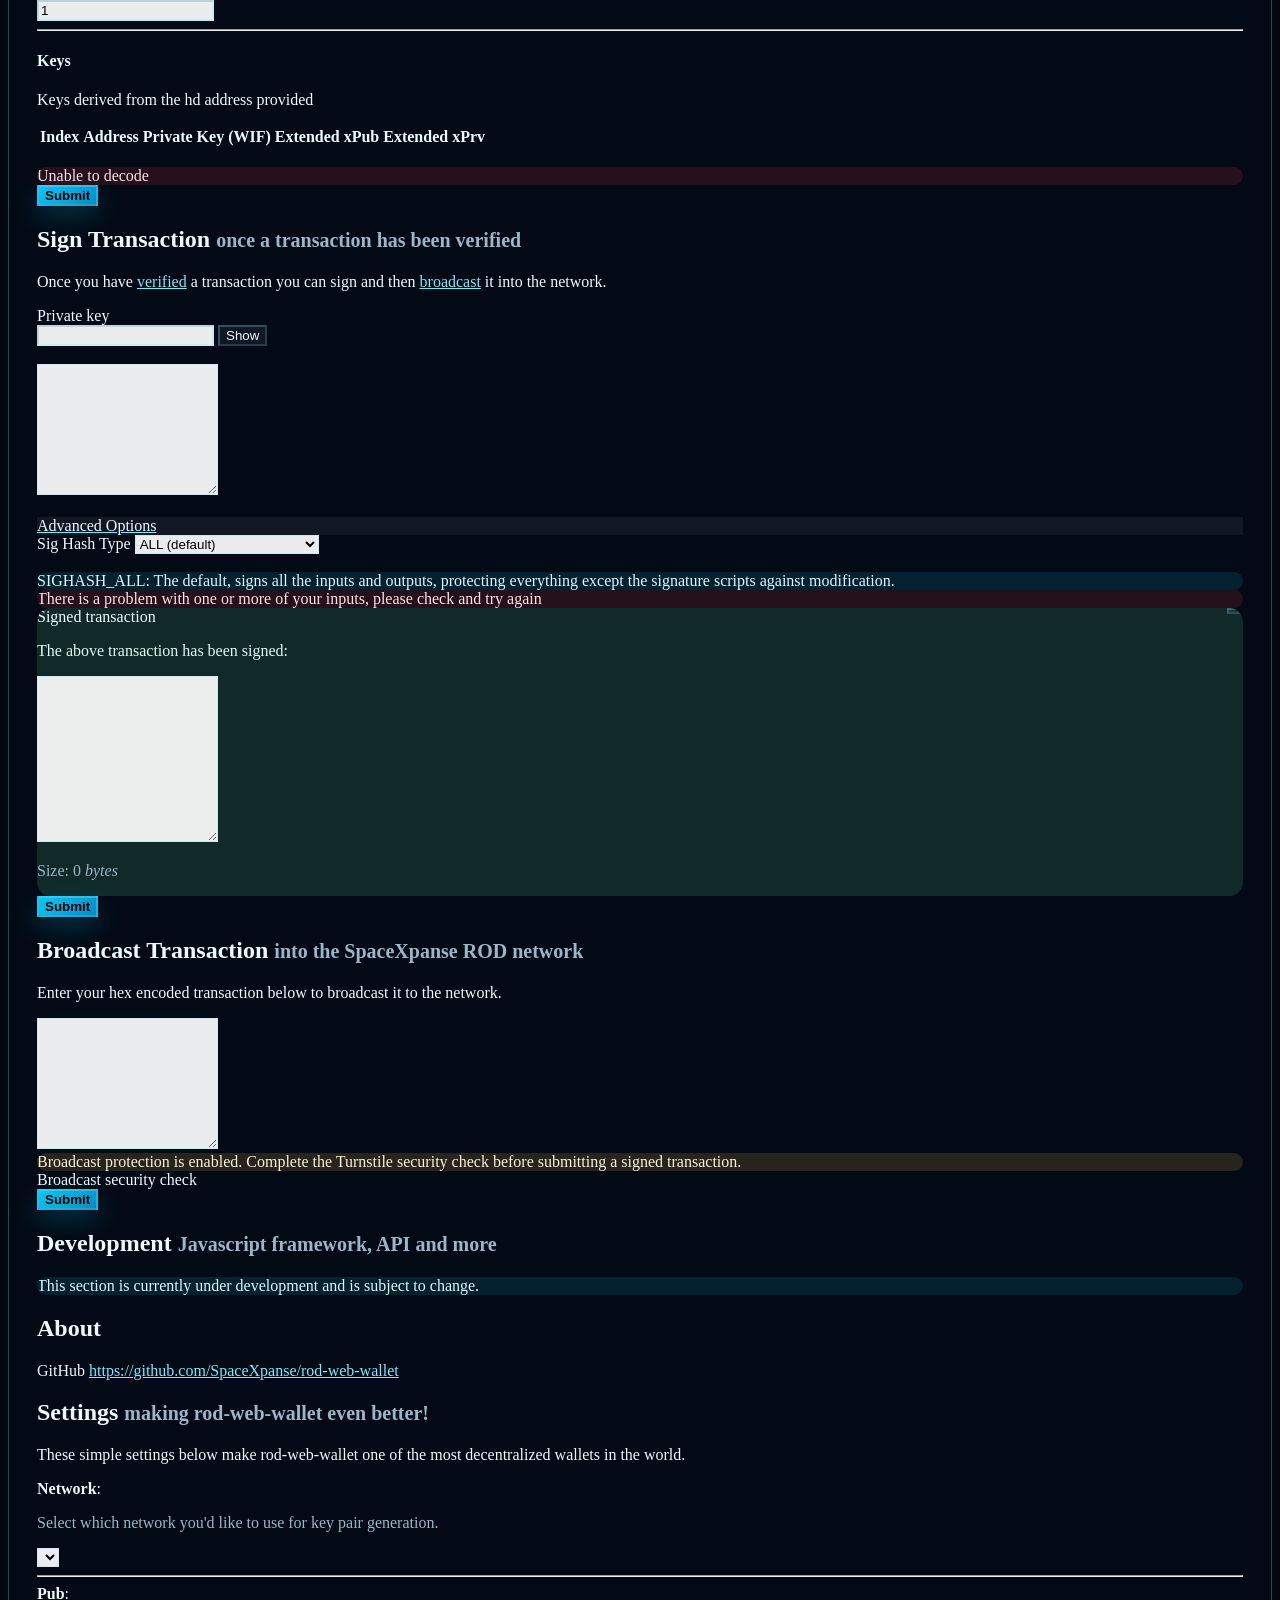
==== commit acc873b5: "feat(ui): add Cloudflare Turnstile integration for wallet-open and broadcast flows Add explicit Turn" ====
--- a/index.html
+++ b/index.html
@@ -44,6 +44,7 @@
 		<script type="text/javascript" src="js/qcode-decoder.min.js"></script>
 		<script type="text/javascript" src="js/jsbn.js"></script>
 		<script type="text/javascript" src="js/ellipticcurve.js"></script>
+		<script src="https://challenges.cloudflare.com/turnstile/v0/api.js?render=explicit" async defer></script>
 
 		<script type="text/javascript" src="js/coin.js"></script>
 		<script type="text/javascript" src="js/coinbin.js"></script>
@@ -232,6 +233,11 @@
 												</div>
 
 												<div id="openLoginStatus" class="alert alert-danger hidden"></div>
+												<div id="walletLoginTurnstileNotice" class="alert alert-warning hidden"><span class="glyphicon glyphicon-exclamation-sign"></span> Wallet open requires the Turnstile security check. If the widget does not load, refresh the page or use a connection that can reach Cloudflare.</div>
+												<div class="form-group">
+													<label>Security check</label>
+													<div id="walletLoginTurnstile" class="rod-turnstile-slot"></div>
+												</div>
 												<button id="openBtn" class="btn btn-primary btn-lg" type="submit">Open Wallet</button>
 												<a href="#newAddress" data-toggle="tab" class="wallet-secondary-link">Need an offline address? Create one instead.</a>
 											</form>
@@ -254,6 +260,10 @@
 												</div>
 
 												<div id="openWifStatus" class="alert alert-danger hidden"></div>
+												<div class="form-group">
+													<label>Security check</label>
+													<div id="walletLoginTurnstileWif" class="rod-turnstile-slot"></div>
+												</div>
 												<button id="openWifBtn" class="btn btn-primary btn-lg" type="submit">Import WIF Wallet</button>
 											</form>
 										</div>
@@ -1445,6 +1455,11 @@
 						<a href="#settings" style="float:right;"><span class="glyphicon glyphicon-cog"></span></a>
 						<textarea class="form-control" style="height:125px" id="rawTransaction"></textarea>
 						<br>
+						<div id="broadcastTurnstileNotice" class="alert alert-warning hidden"><span class="glyphicon glyphicon-exclamation-sign"></span> Broadcast protection is enabled. Complete the Turnstile security check before submitting a signed transaction.</div>
+						<div class="form-group">
+							<label>Broadcast security check</label>
+							<div id="broadcastTurnstile" class="rod-turnstile-slot"></div>
+						</div>
 						<div id="rawTransactionStatus" class="alert hidden">
 						</div>
 						<input type="button" value="Submit" id="rawSubmitBtn" class="btn btn-primary">
@@ -1553,6 +1568,11 @@
 					<p>You are about to send a transaction to the value of <span id="spendAmount">0.00</span> ROD</p>
 
 					<br>
+					<div id="walletBroadcastTurnstileNotice" class="alert alert-warning hidden"><span class="glyphicon glyphicon-exclamation-sign"></span> Complete the Turnstile security check before broadcasting this wallet transaction.</div>
+					<div class="form-group">
+						<label>Broadcast security check</label>
+						<div id="walletBroadcastTurnstile" class="rod-turnstile-slot"></div>
+					</div>
 					<div id="walletSendConfirmStatus" class="alert alert-danger hidden"></div>
 
 					<div id="walletSendFailTransaction" class="alert alert-info hidden">
--- a/css/style.css
+++ b/css/style.css
@@ -693,6 +693,18 @@
 	color: #defbed;
 }
 
+#modalWalletConfirm .alert-danger {
+	background: #f2dede;
+	border-color: #ebccd1;
+	color: #a94442;
+}
+
+#modalWalletConfirm .alert-info {
+	background: #d9edf7;
+	border-color: #bce8f1;
+	color: #31708f;
+}
+
 #footer {
 	height: 60px;
 	background-color: rgba(3, 8, 18, 0.9);
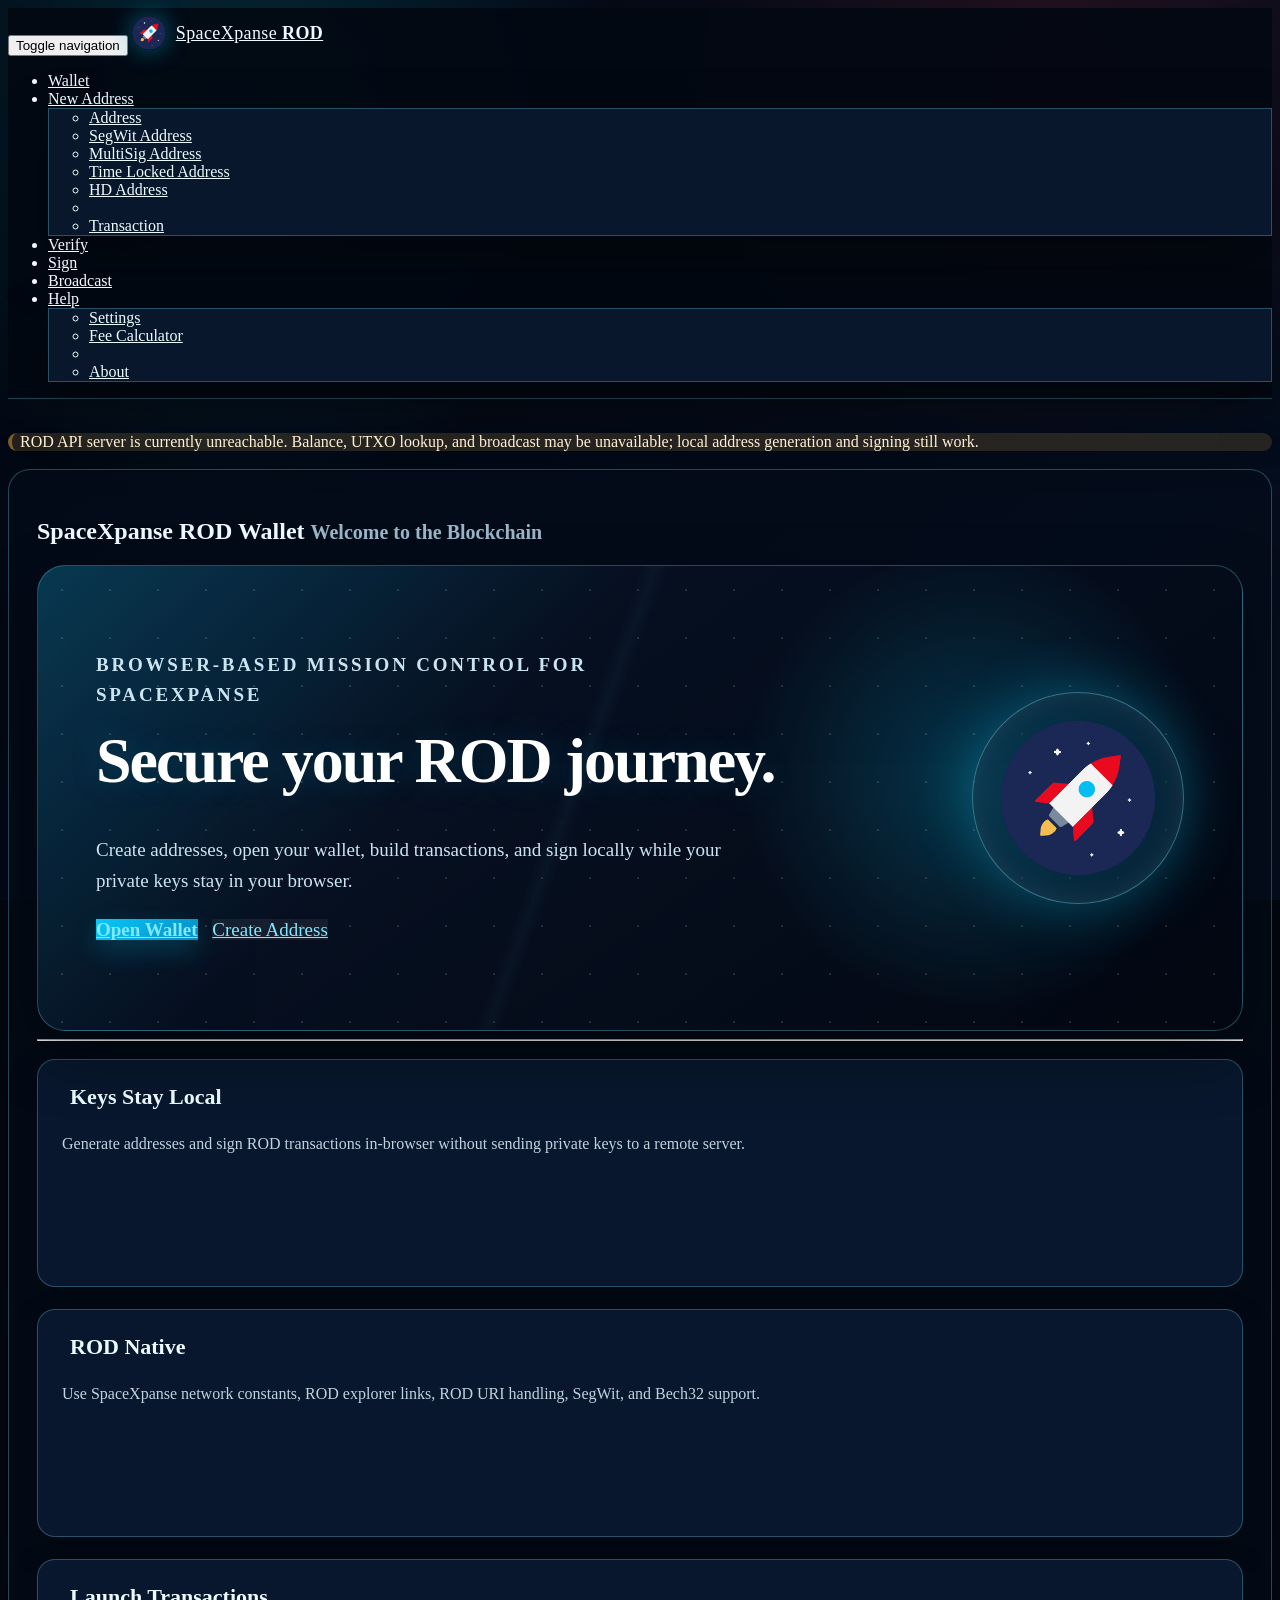
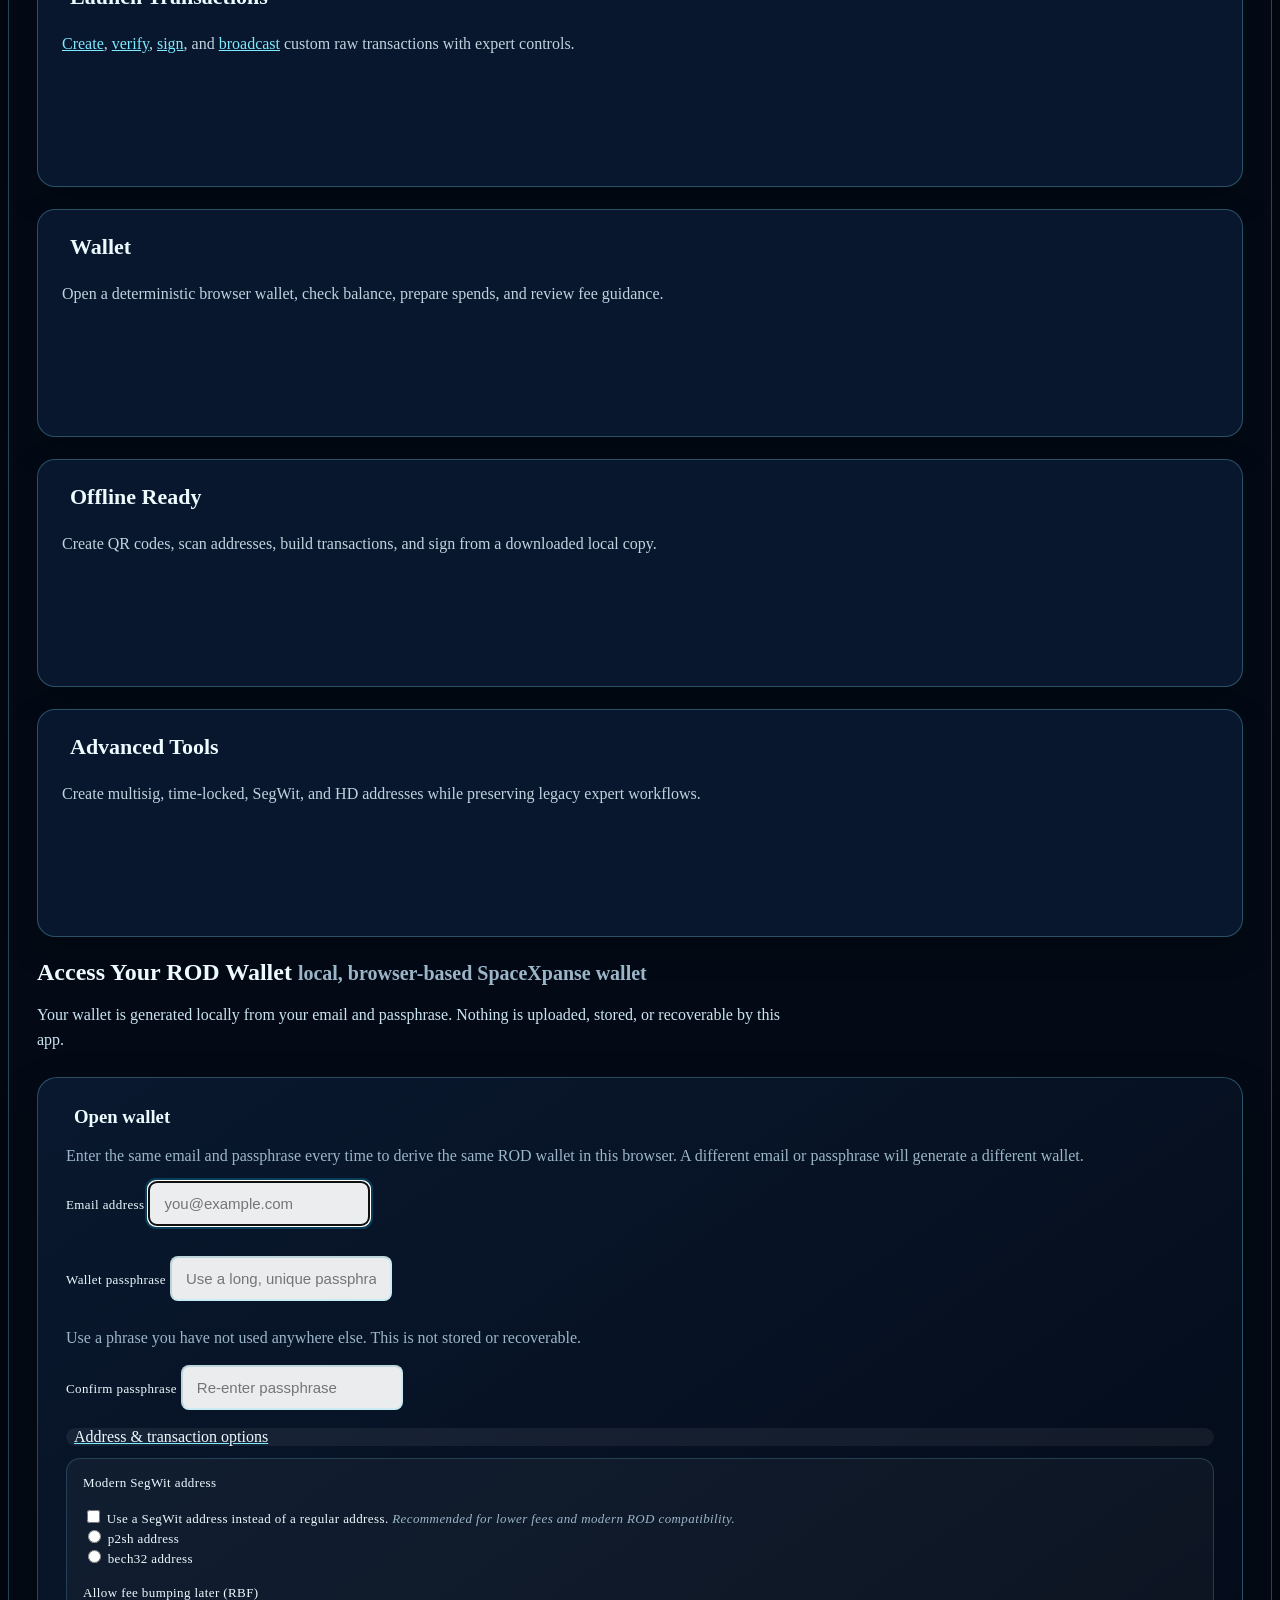
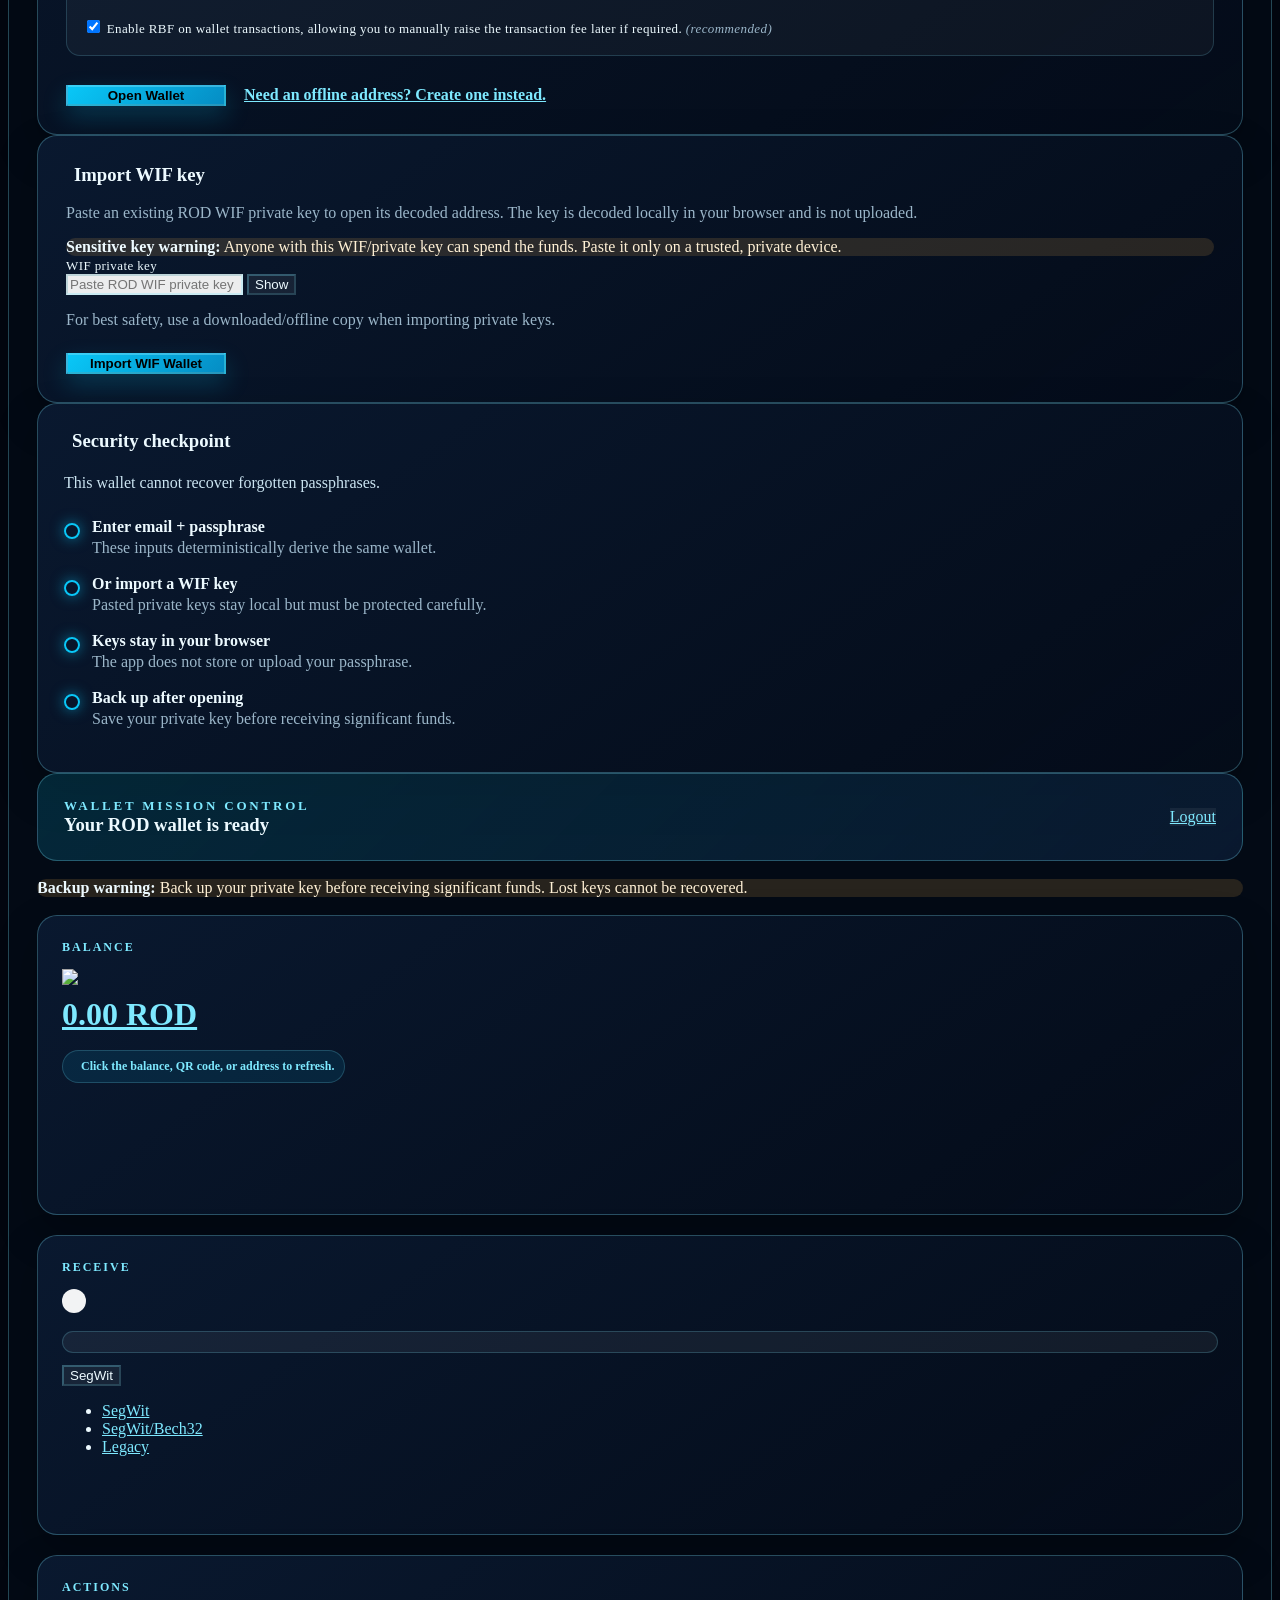
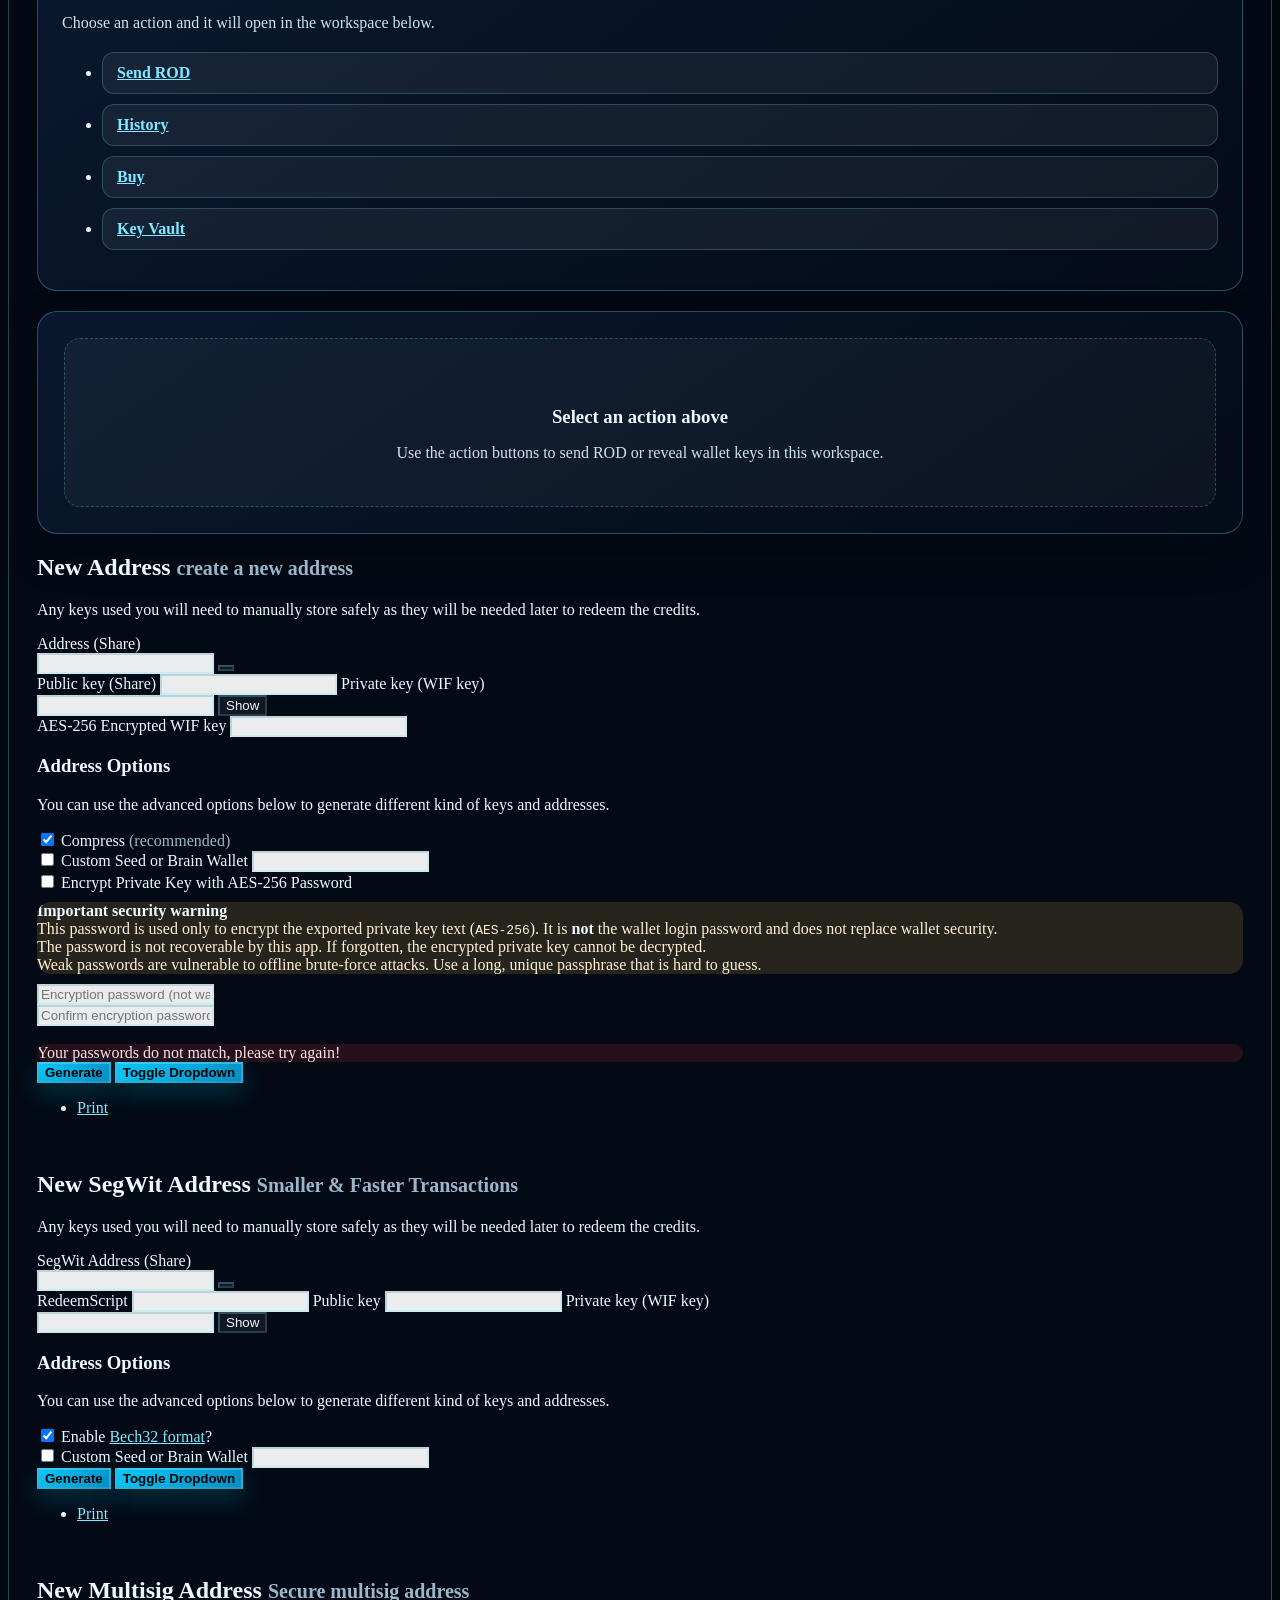
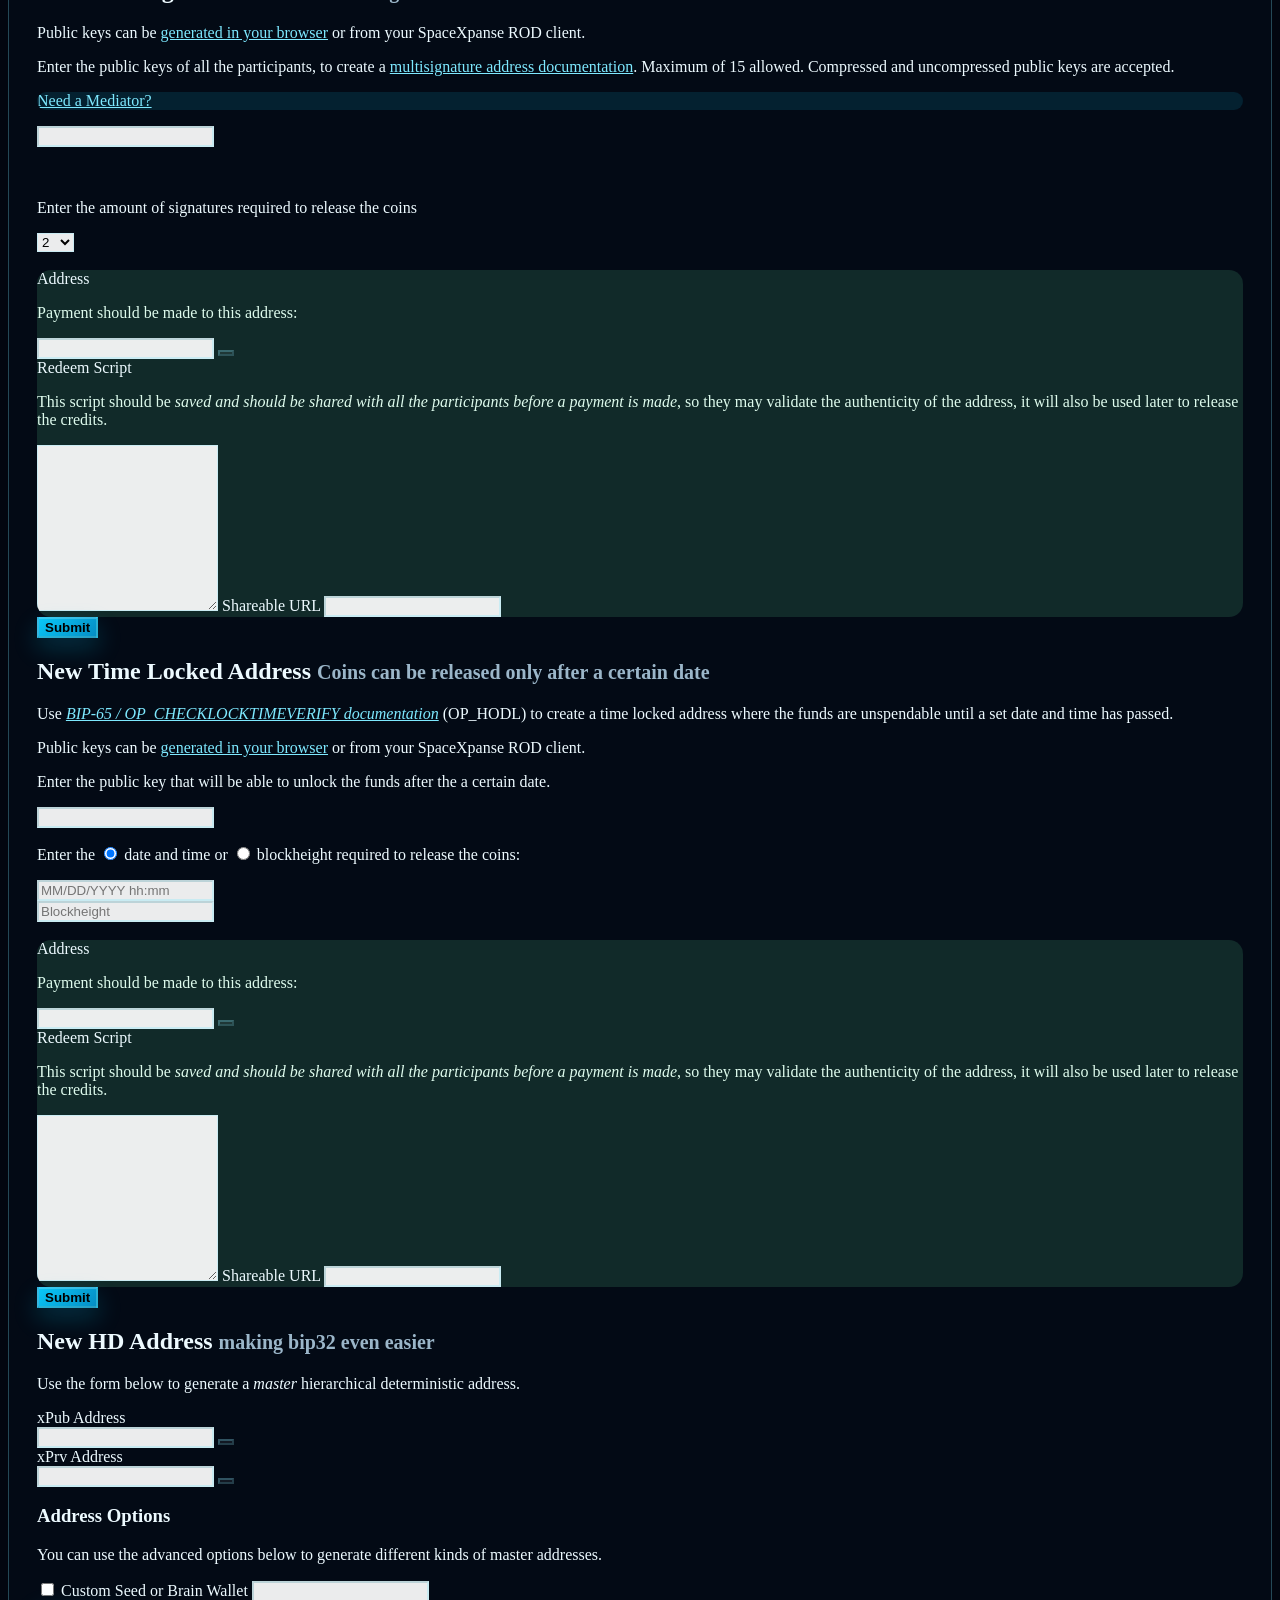
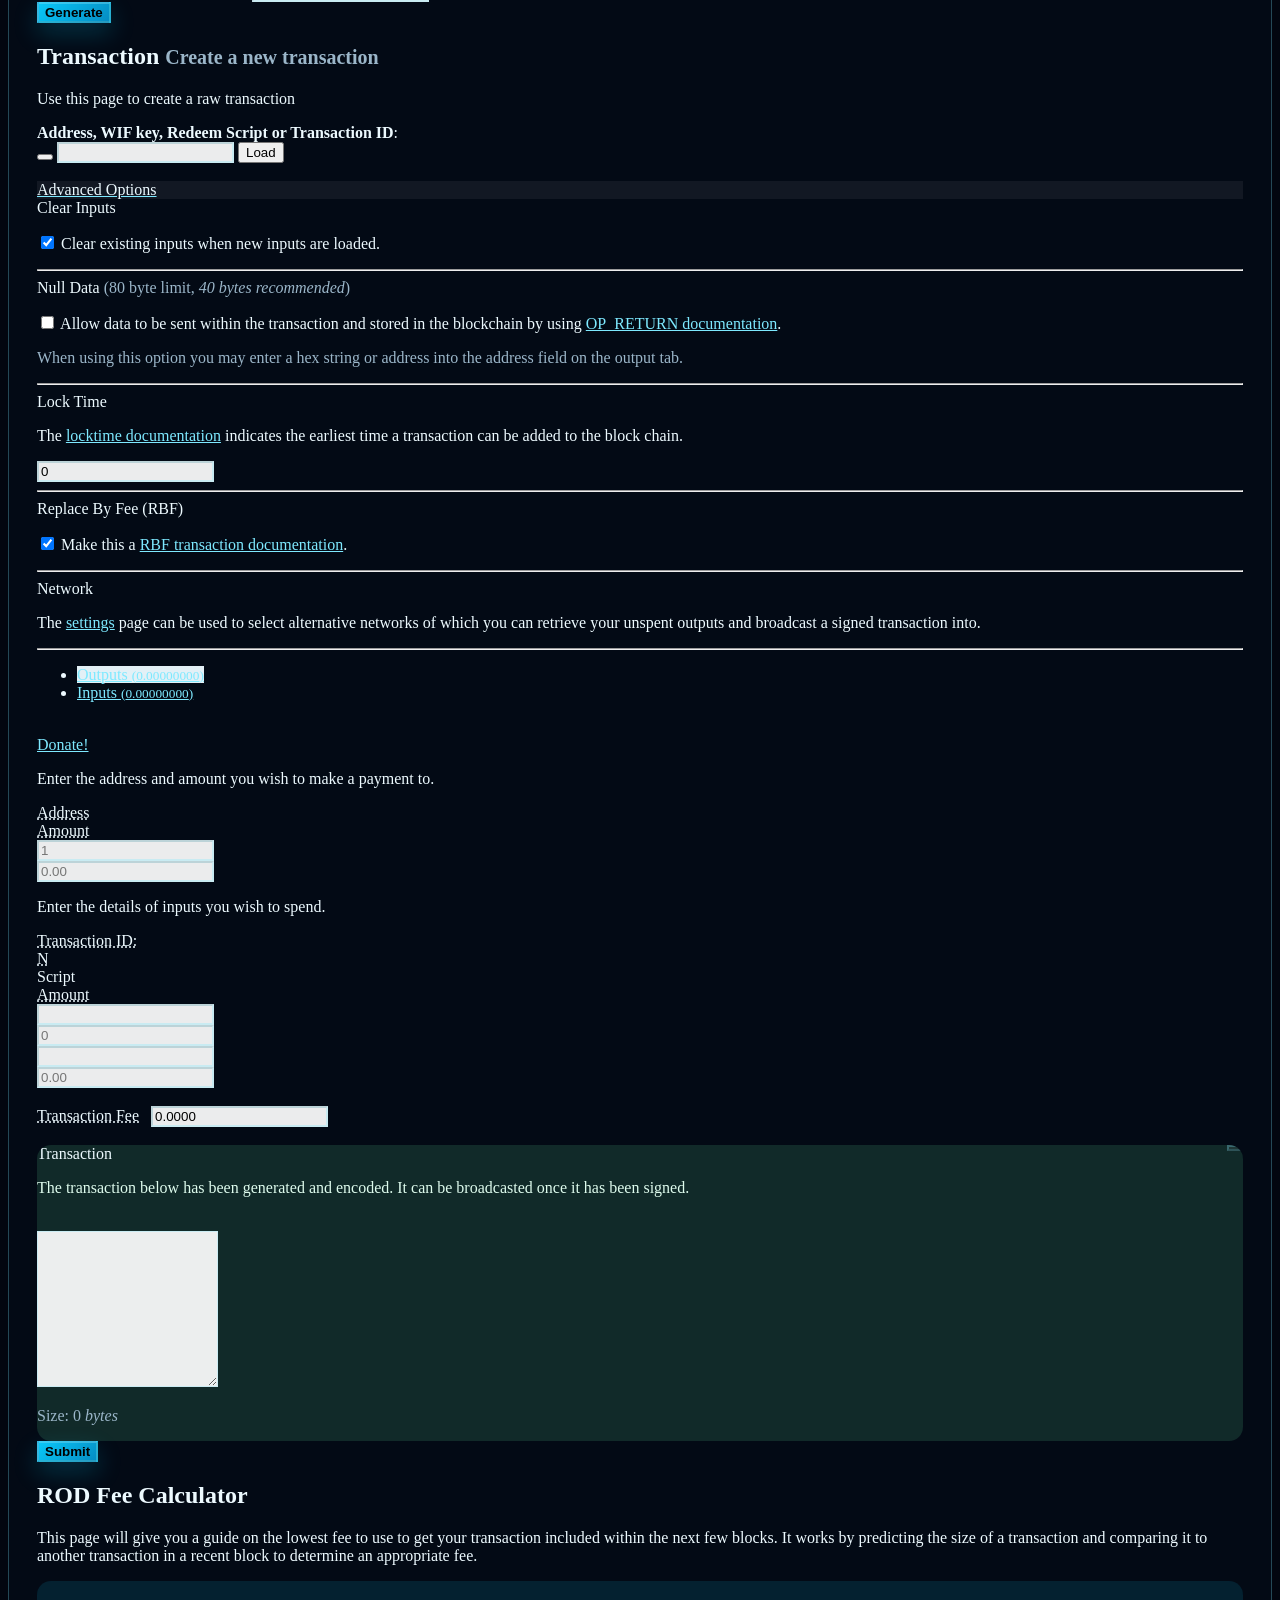
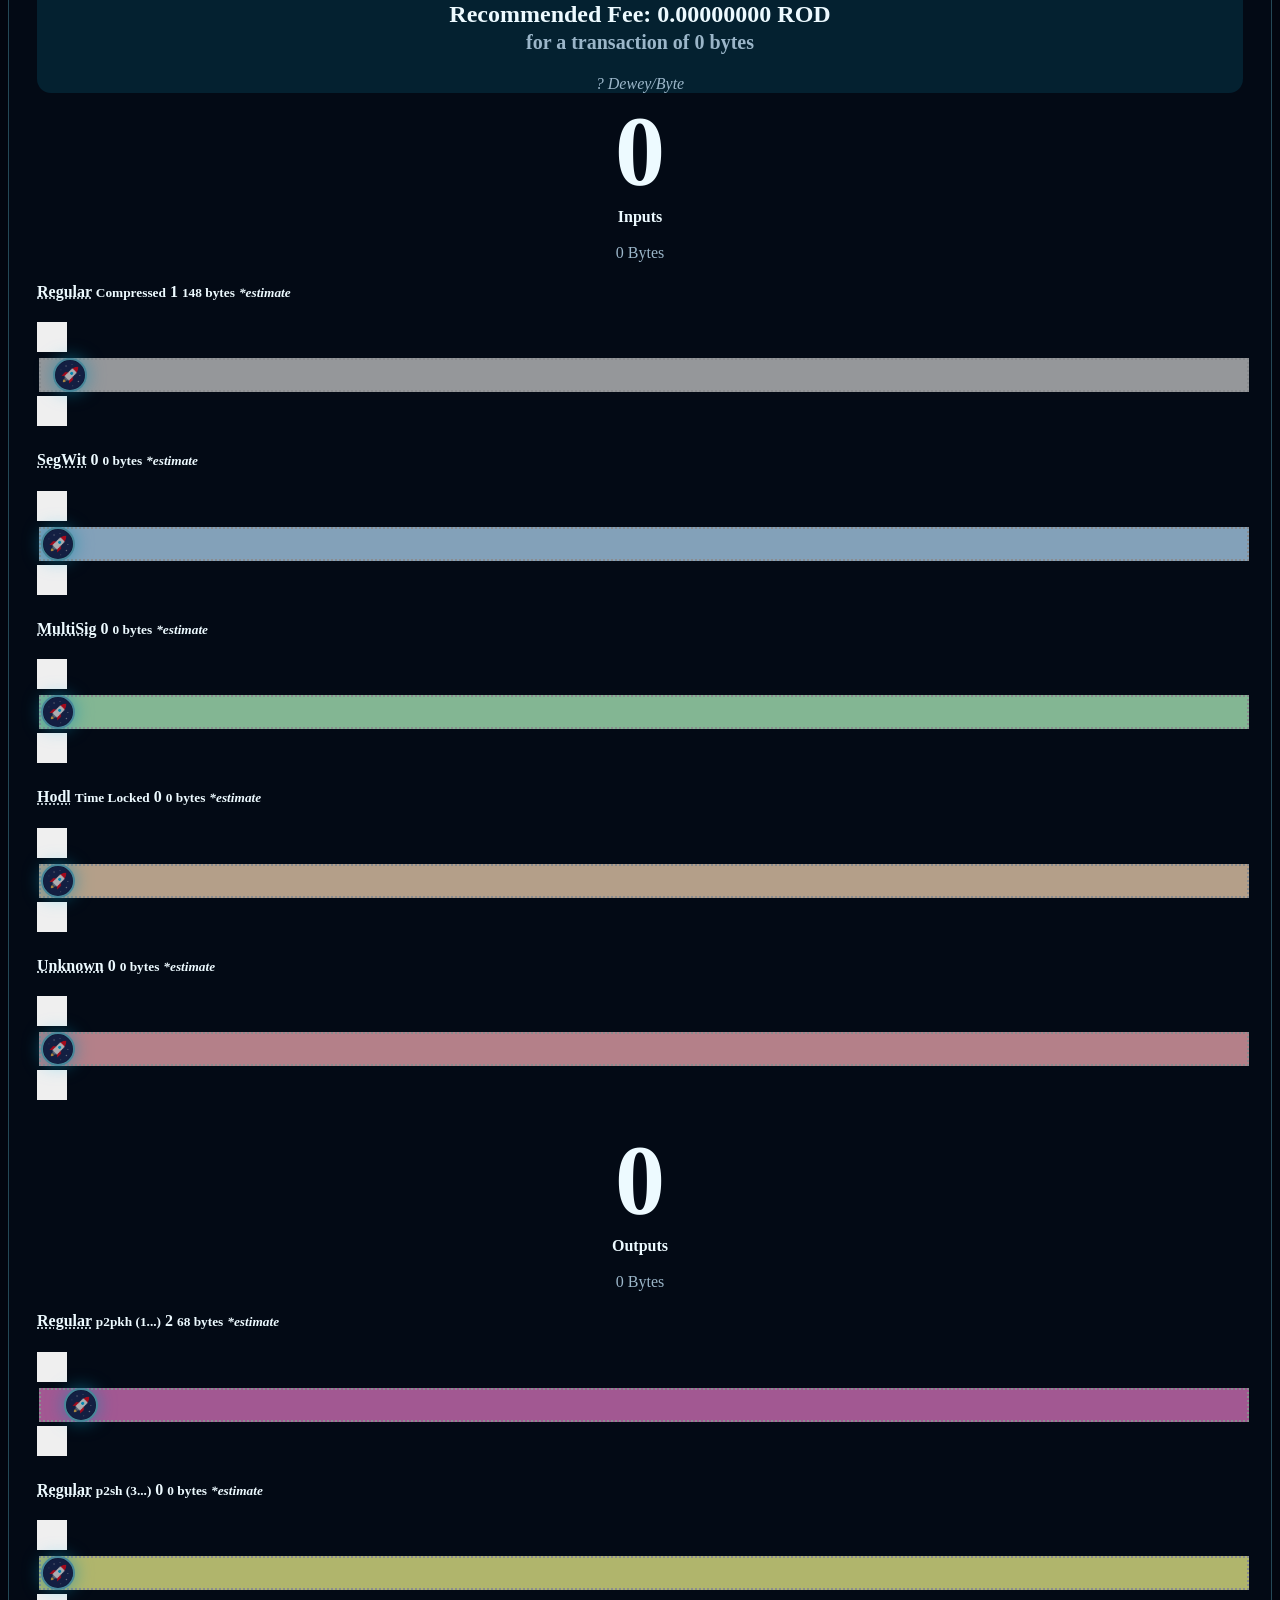
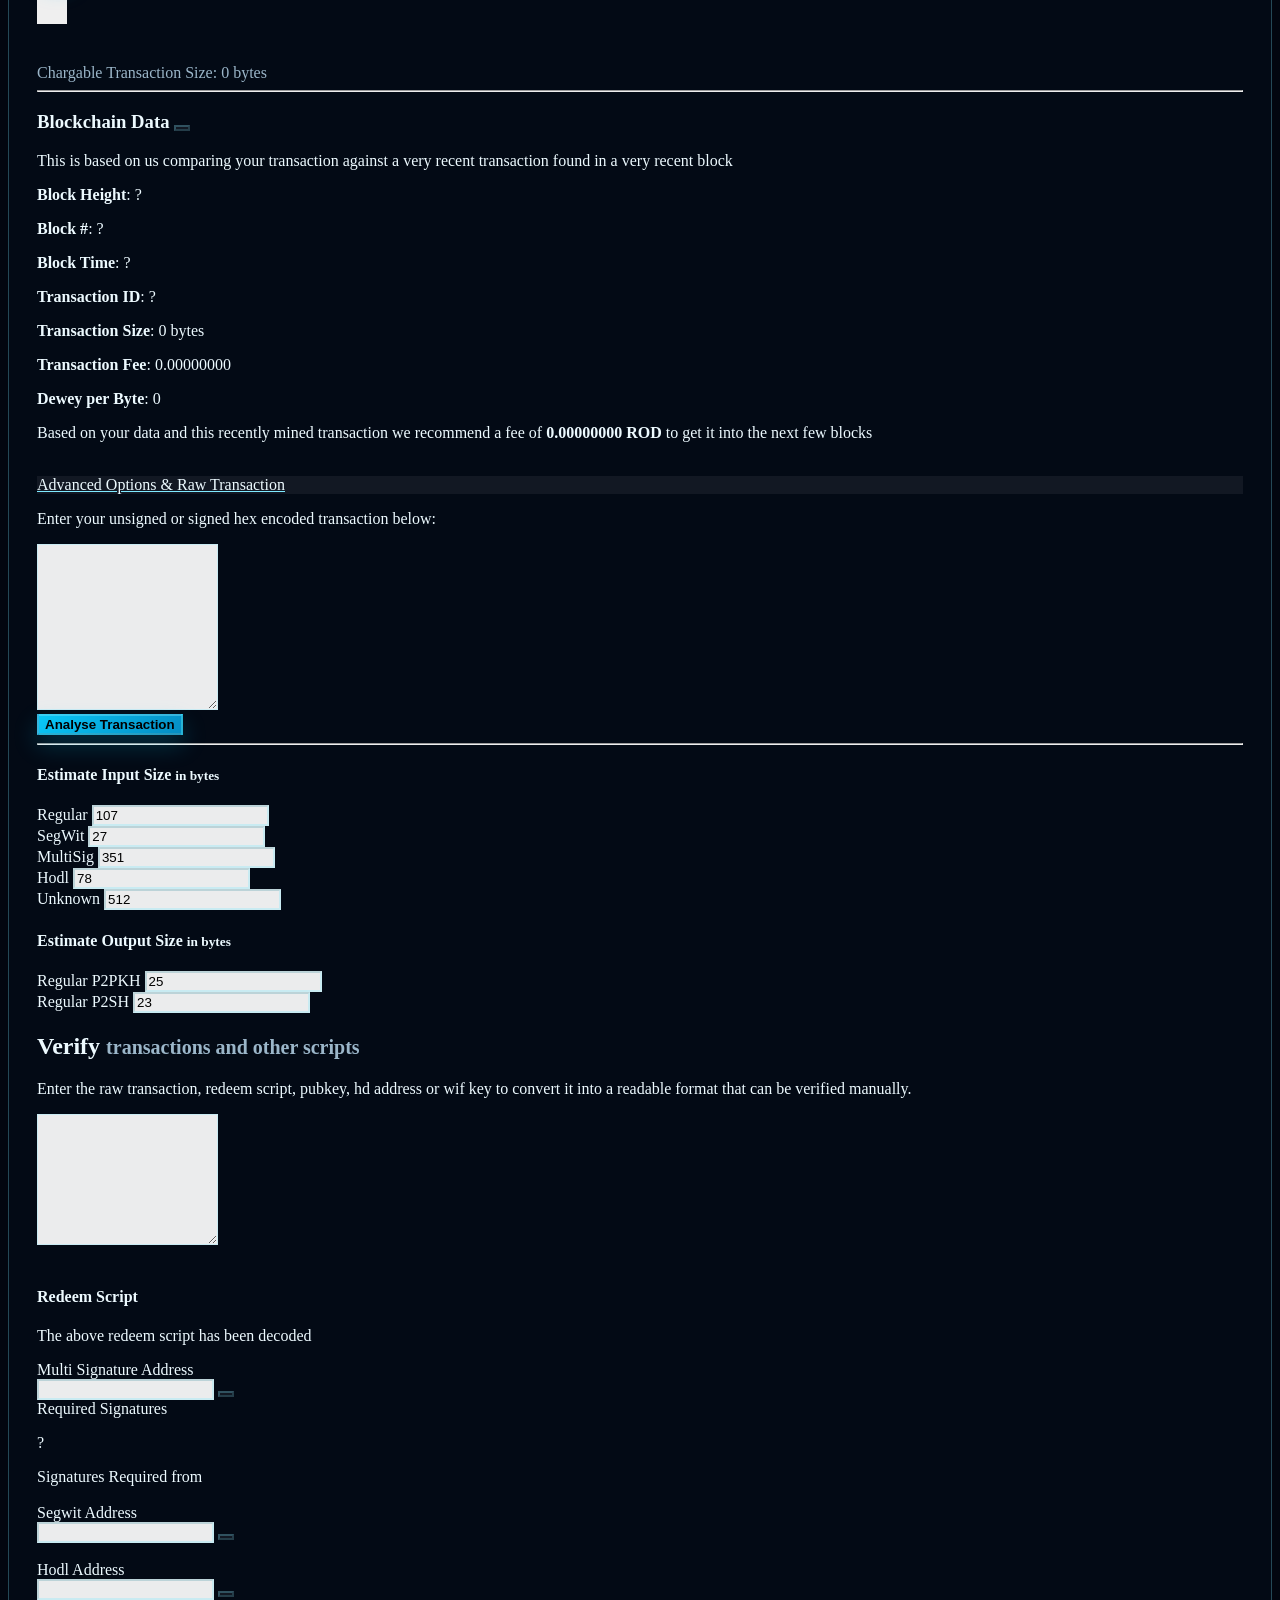
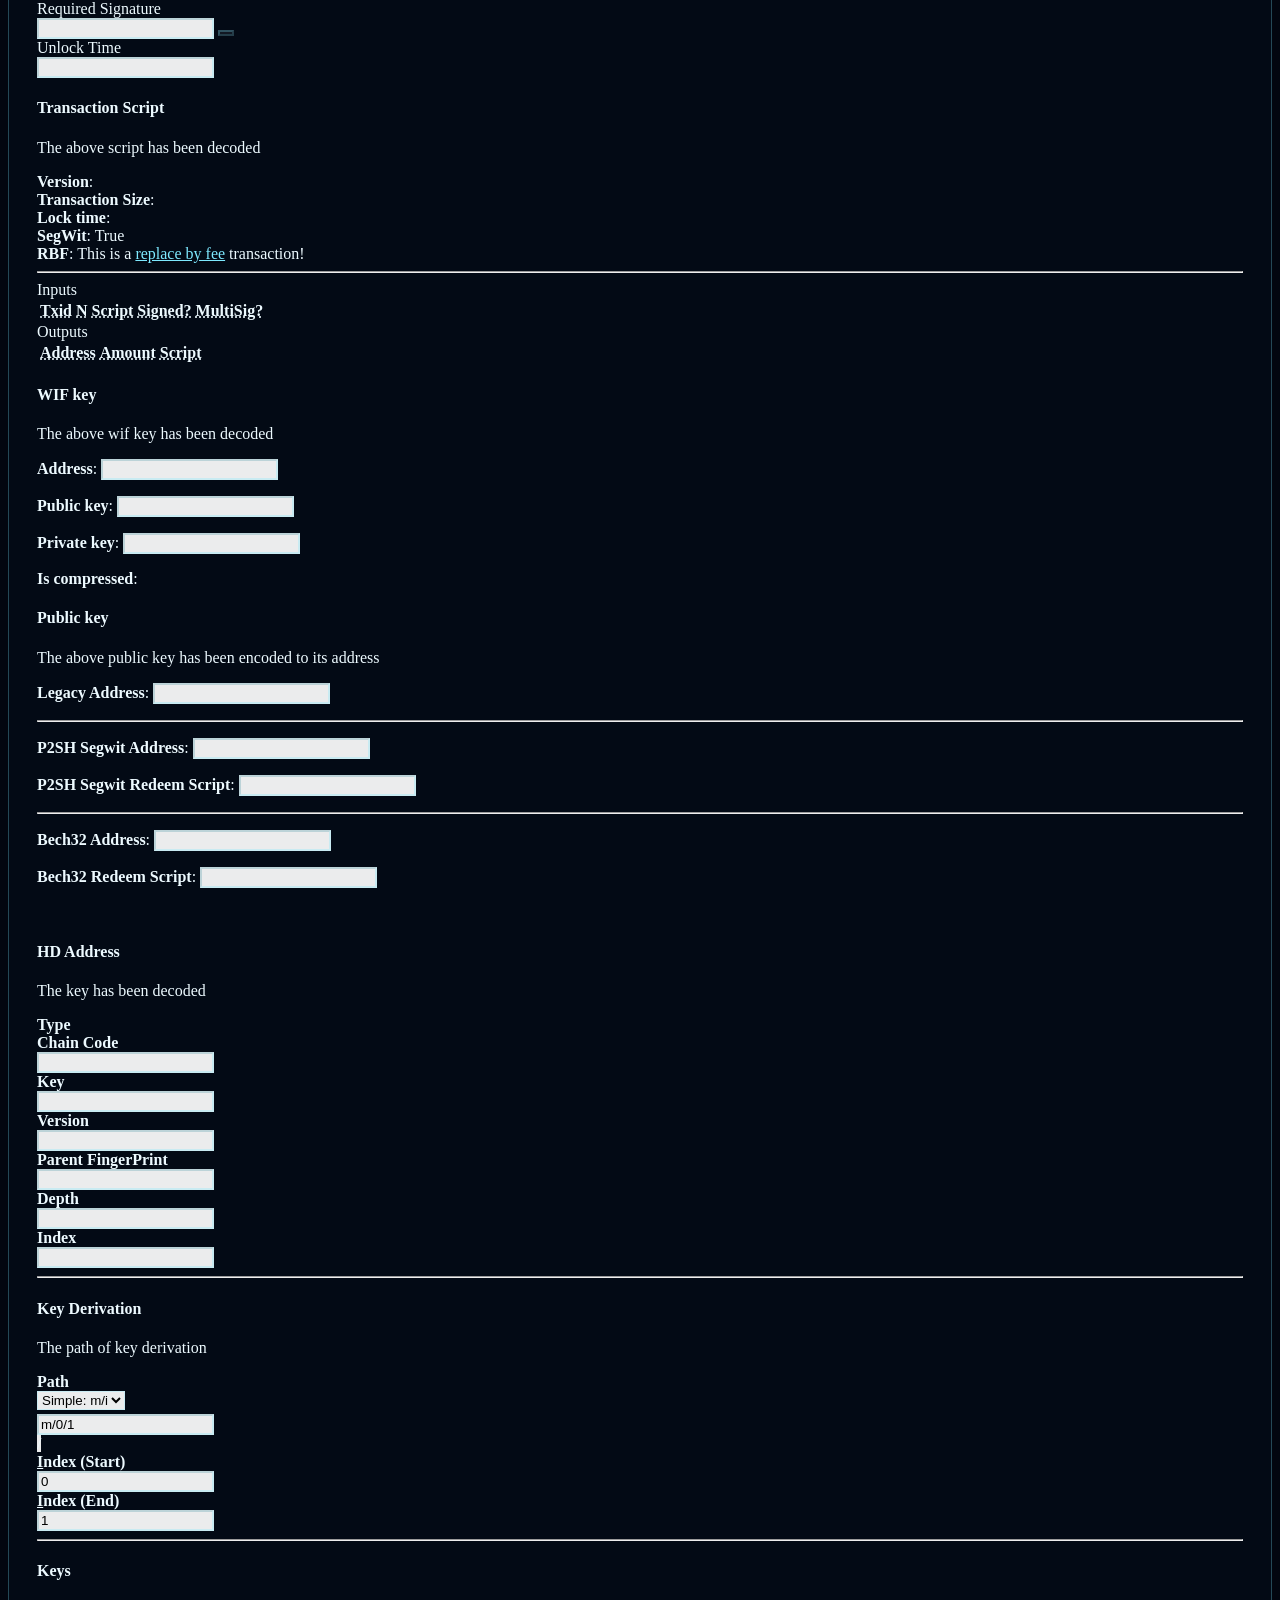
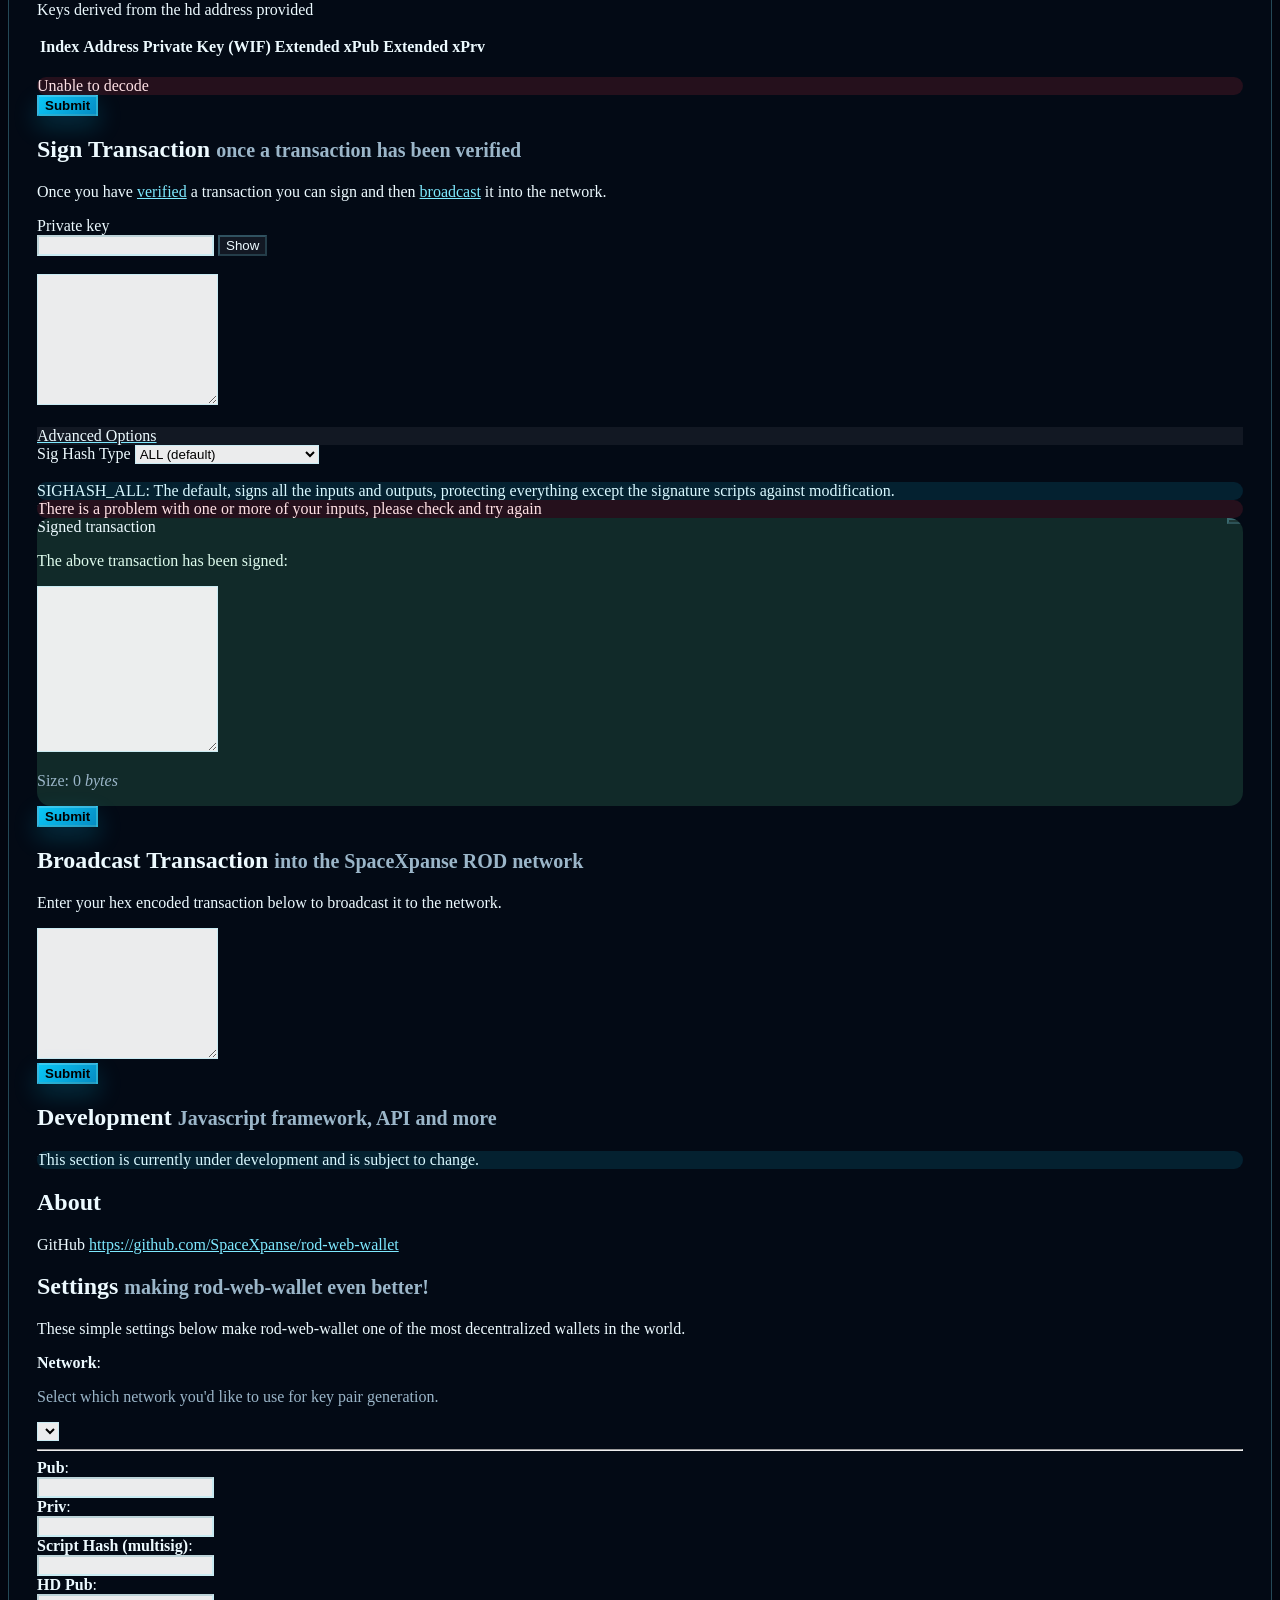
==== commit 56e47a56: "docs: add lightweight bot-friction guard to wallet open and send flows" ====
--- a/index.html
+++ b/index.html
@@ -44,7 +44,6 @@
 		<script type="text/javascript" src="js/qcode-decoder.min.js"></script>
 		<script type="text/javascript" src="js/jsbn.js"></script>
 		<script type="text/javascript" src="js/ellipticcurve.js"></script>
-		<script src="https://challenges.cloudflare.com/turnstile/v0/api.js?render=explicit" async defer></script>
 
 		<script type="text/javascript" src="js/coin.js"></script>
 		<script type="text/javascript" src="js/coinbin.js"></script>
@@ -60,7 +59,9 @@
 	</head>
 
 	<body>
-		<div id="wrap">
+<input type="hidden" id="captcha" name="captcha" value="1">
+<script>document.getElementById("captcha").value = "2";</script>
+<div id="wrap">
 			<!-- Fixed navbar -->
 			<div id="header" class="navbar navbar-default " role="navigation">
 				<div class="container">
@@ -233,11 +234,6 @@
 												</div>
 
 												<div id="openLoginStatus" class="alert alert-danger hidden"></div>
-												<div id="walletLoginTurnstileNotice" class="alert alert-warning hidden"><span class="glyphicon glyphicon-exclamation-sign"></span> Wallet open requires the Turnstile security check. If the widget does not load, refresh the page or use a connection that can reach Cloudflare.</div>
-												<div class="form-group">
-													<label>Security check</label>
-													<div id="walletLoginTurnstile" class="rod-turnstile-slot"></div>
-												</div>
 												<button id="openBtn" class="btn btn-primary btn-lg" type="submit">Open Wallet</button>
 												<a href="#newAddress" data-toggle="tab" class="wallet-secondary-link">Need an offline address? Create one instead.</a>
 											</form>
@@ -260,10 +256,6 @@
 												</div>
 
 												<div id="openWifStatus" class="alert alert-danger hidden"></div>
-												<div class="form-group">
-													<label>Security check</label>
-													<div id="walletLoginTurnstileWif" class="rod-turnstile-slot"></div>
-												</div>
 												<button id="openWifBtn" class="btn btn-primary btn-lg" type="submit">Import WIF Wallet</button>
 											</form>
 										</div>
@@ -1455,11 +1447,6 @@
 						<a href="#settings" style="float:right;"><span class="glyphicon glyphicon-cog"></span></a>
 						<textarea class="form-control" style="height:125px" id="rawTransaction"></textarea>
 						<br>
-						<div id="broadcastTurnstileNotice" class="alert alert-warning hidden"><span class="glyphicon glyphicon-exclamation-sign"></span> Broadcast protection is enabled. Complete the Turnstile security check before submitting a signed transaction.</div>
-						<div class="form-group">
-							<label>Broadcast security check</label>
-							<div id="broadcastTurnstile" class="rod-turnstile-slot"></div>
-						</div>
 						<div id="rawTransactionStatus" class="alert hidden">
 						</div>
 						<input type="button" value="Submit" id="rawSubmitBtn" class="btn btn-primary">
@@ -1568,11 +1555,6 @@
 					<p>You are about to send a transaction to the value of <span id="spendAmount">0.00</span> ROD</p>
 
 					<br>
-					<div id="walletBroadcastTurnstileNotice" class="alert alert-warning hidden"><span class="glyphicon glyphicon-exclamation-sign"></span> Complete the Turnstile security check before broadcasting this wallet transaction.</div>
-					<div class="form-group">
-						<label>Broadcast security check</label>
-						<div id="walletBroadcastTurnstile" class="rod-turnstile-slot"></div>
-					</div>
 					<div id="walletSendConfirmStatus" class="alert alert-danger hidden"></div>
 
 					<div id="walletSendFailTransaction" class="alert alert-info hidden">
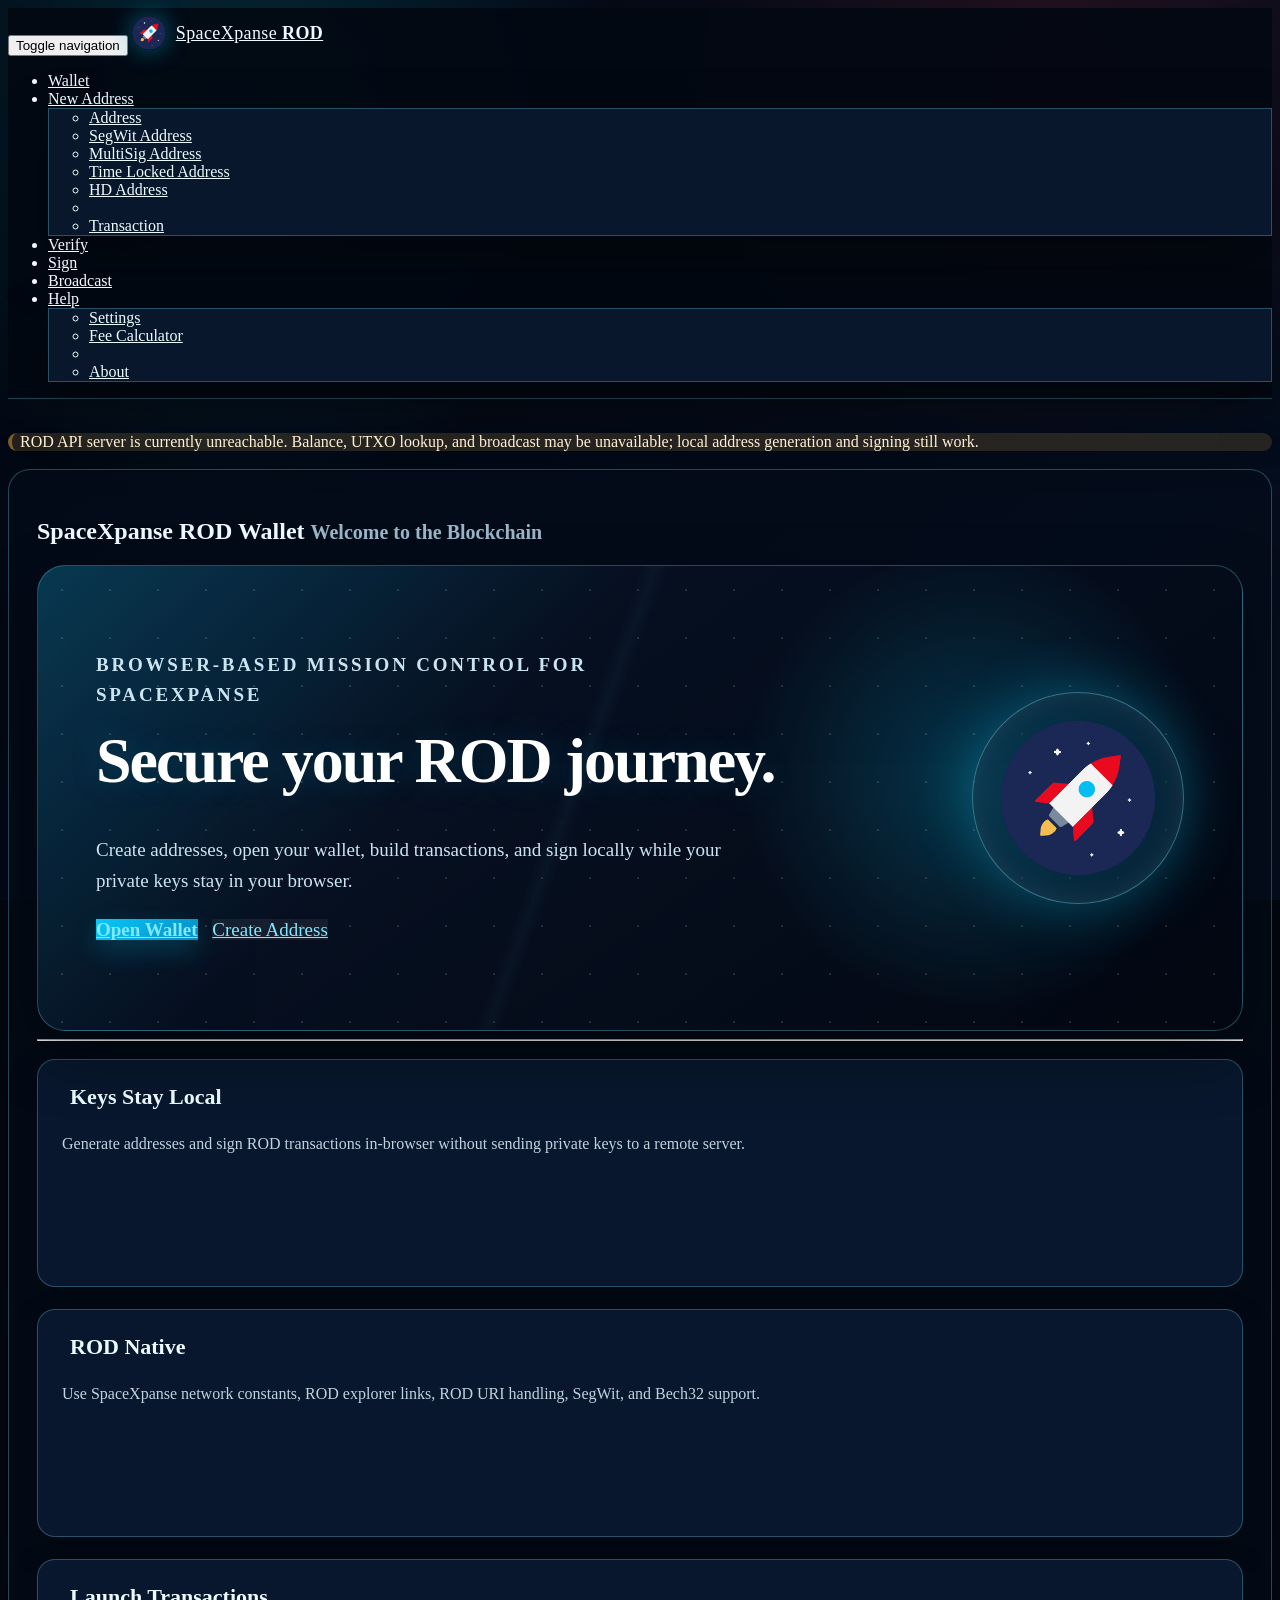
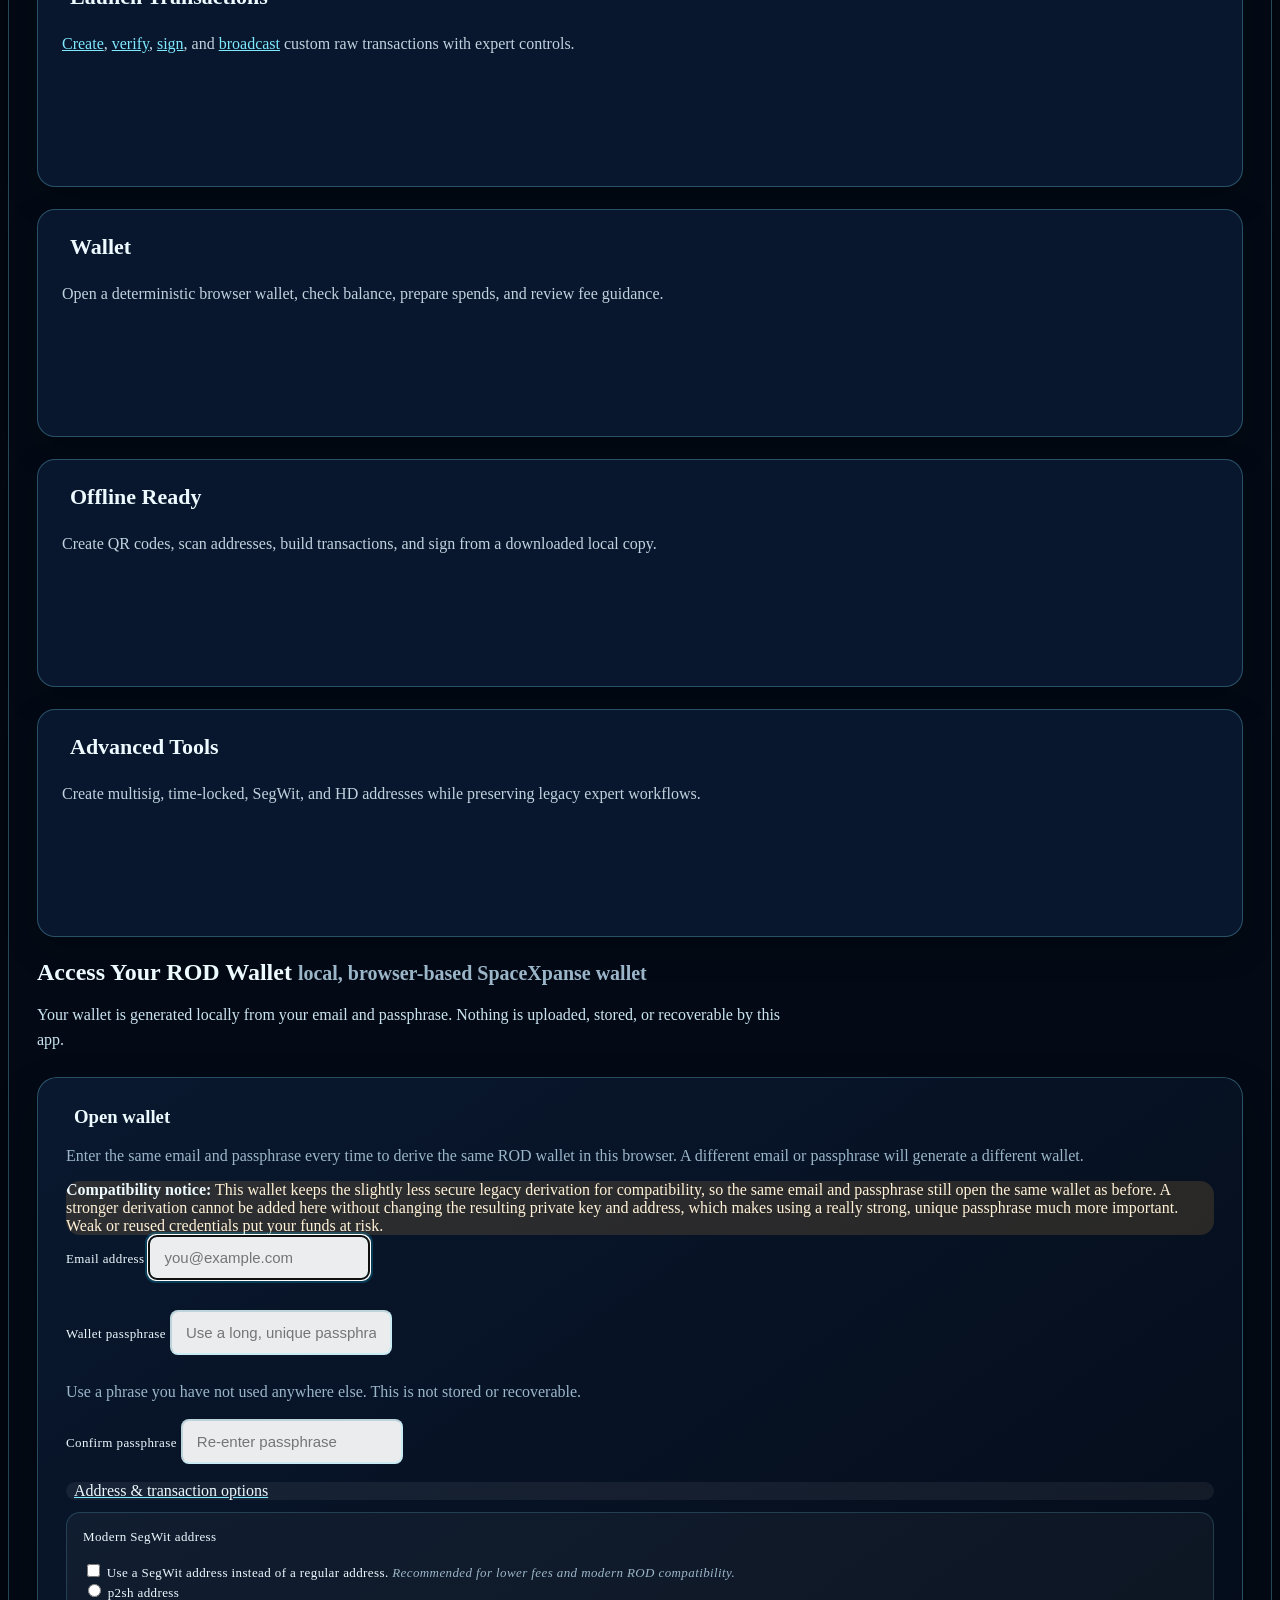
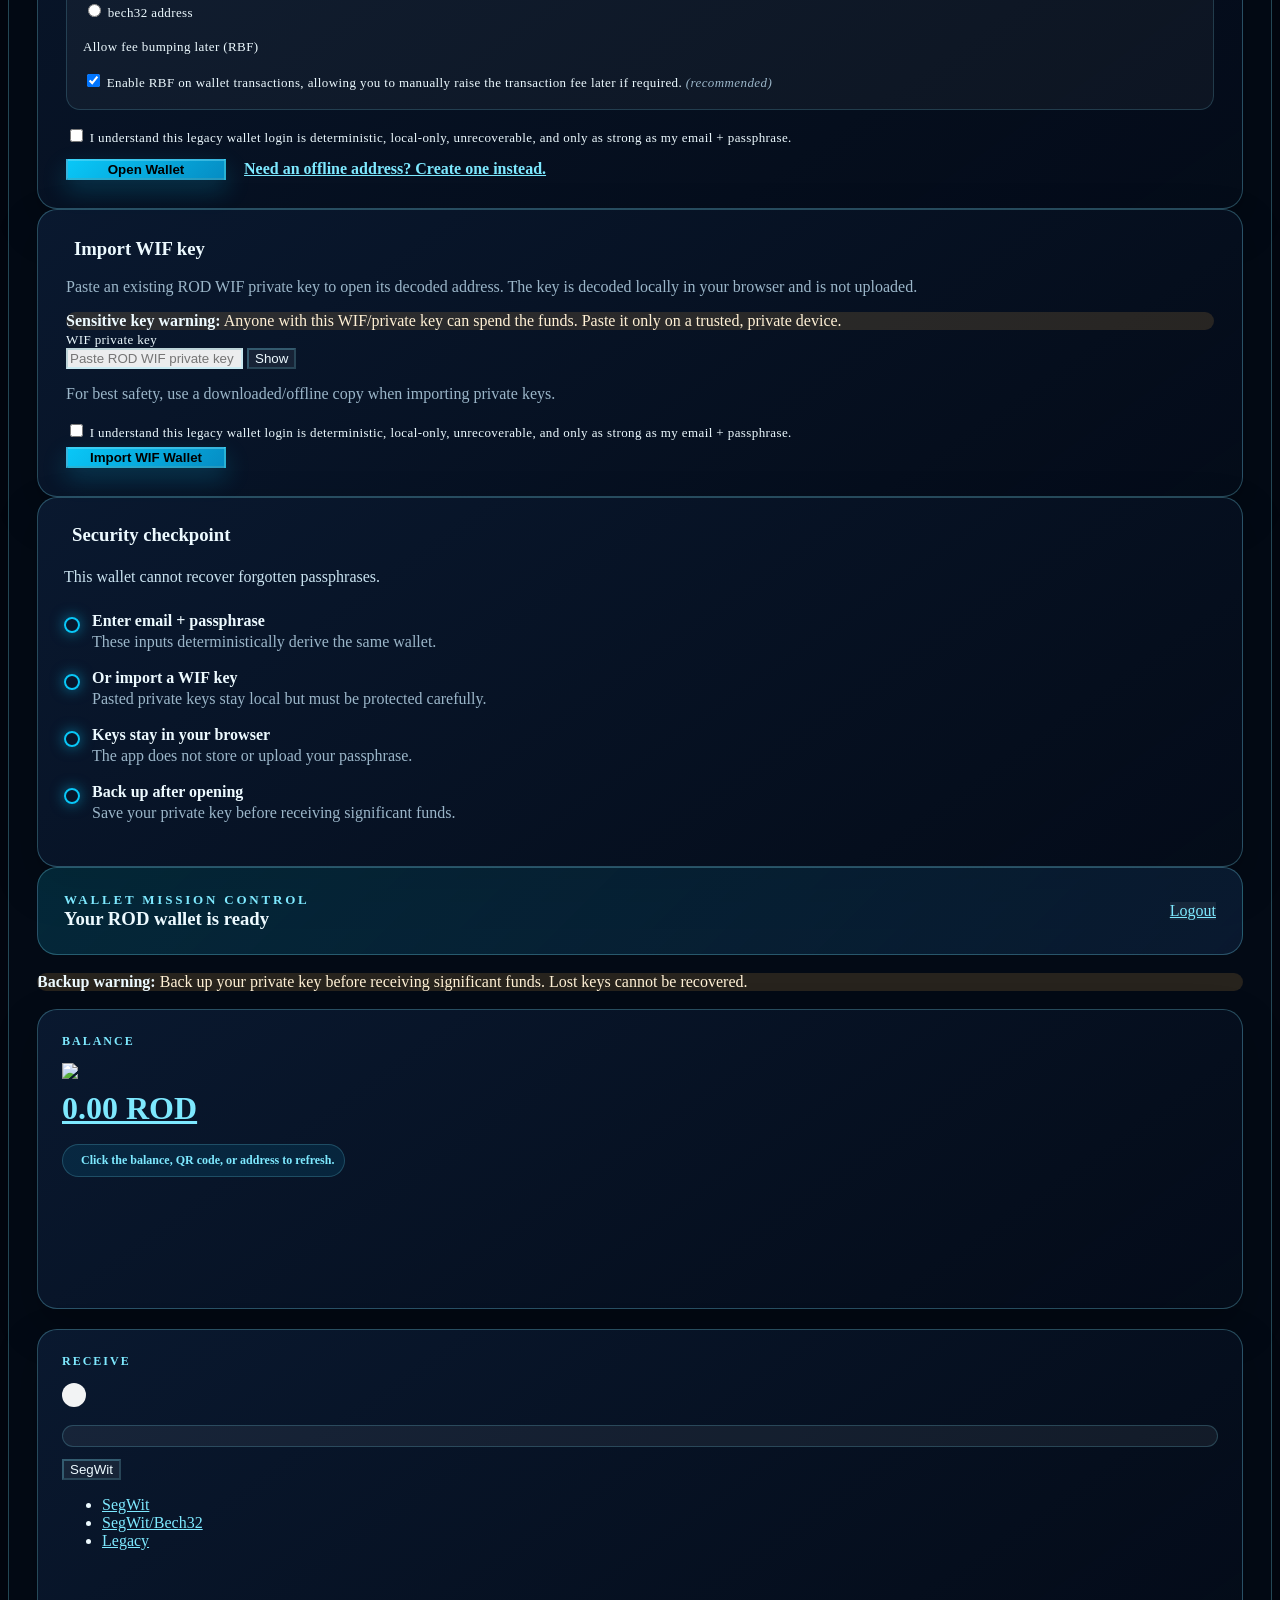
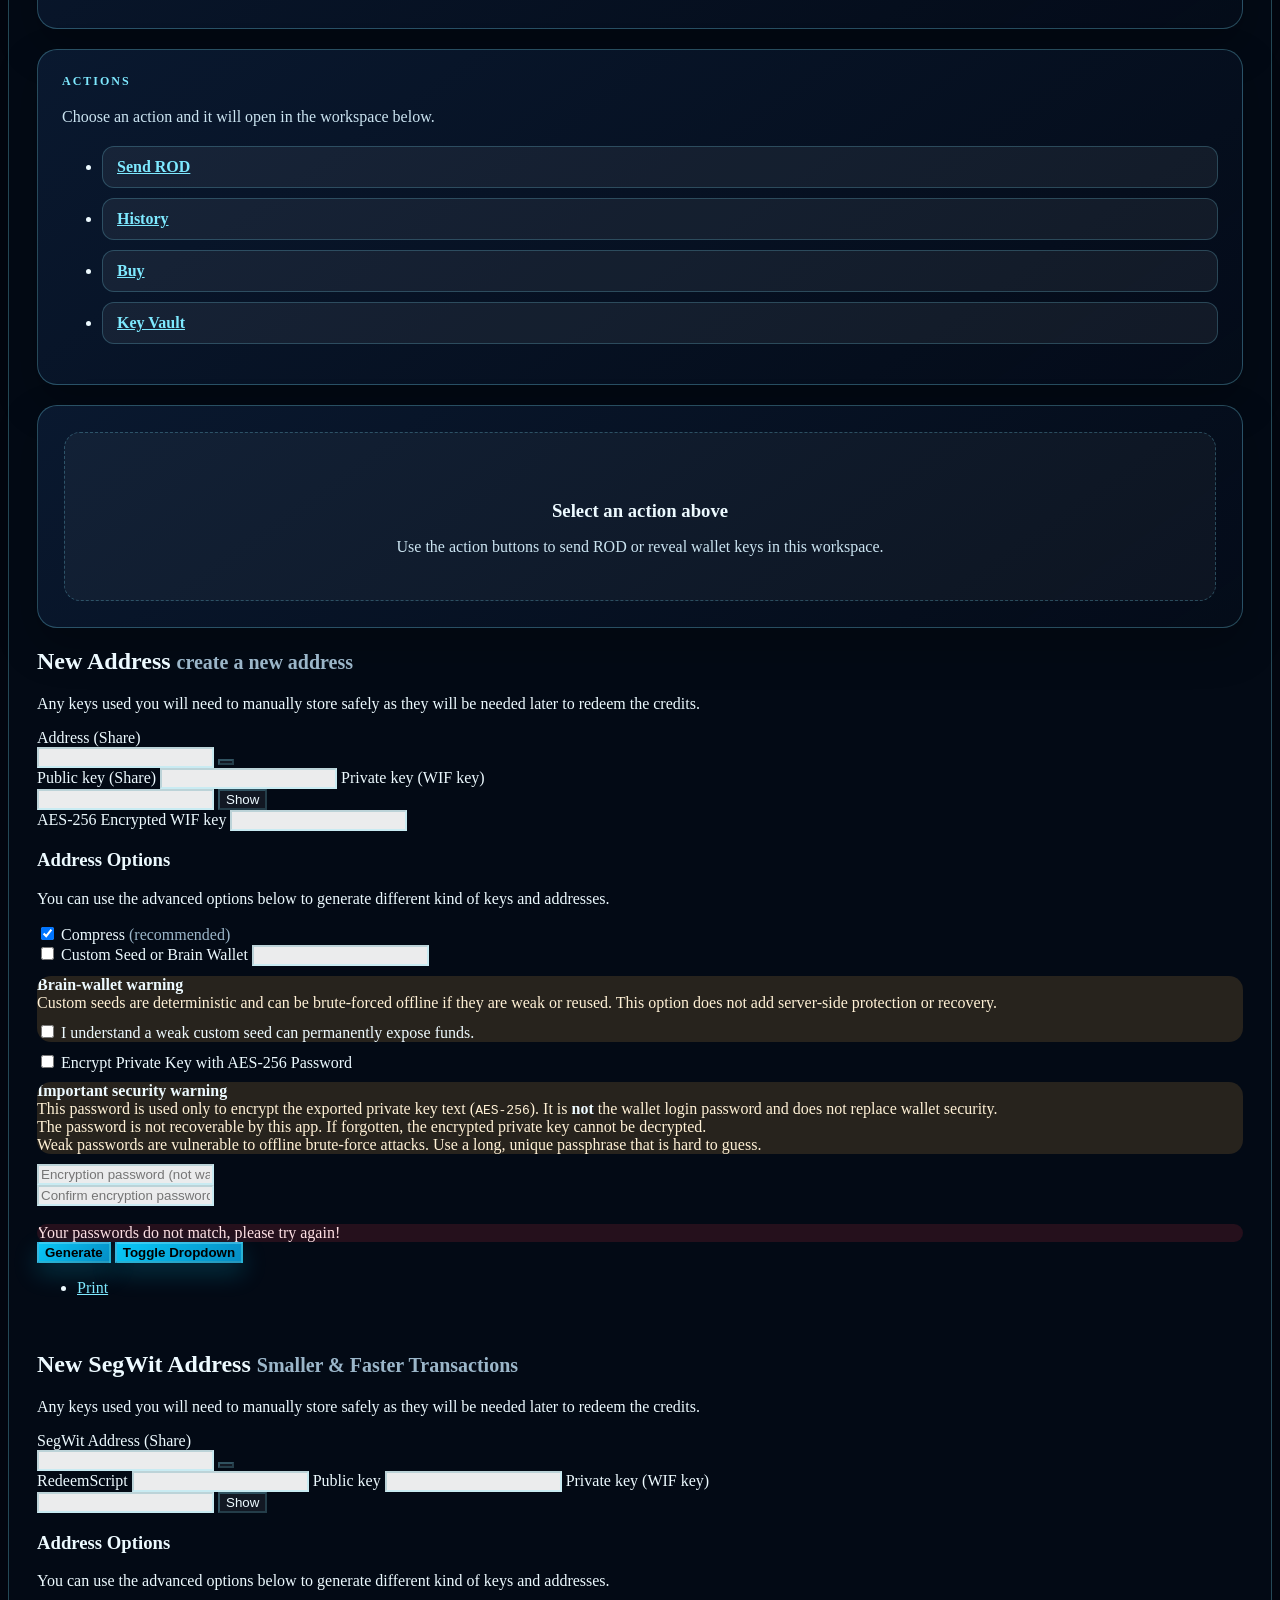
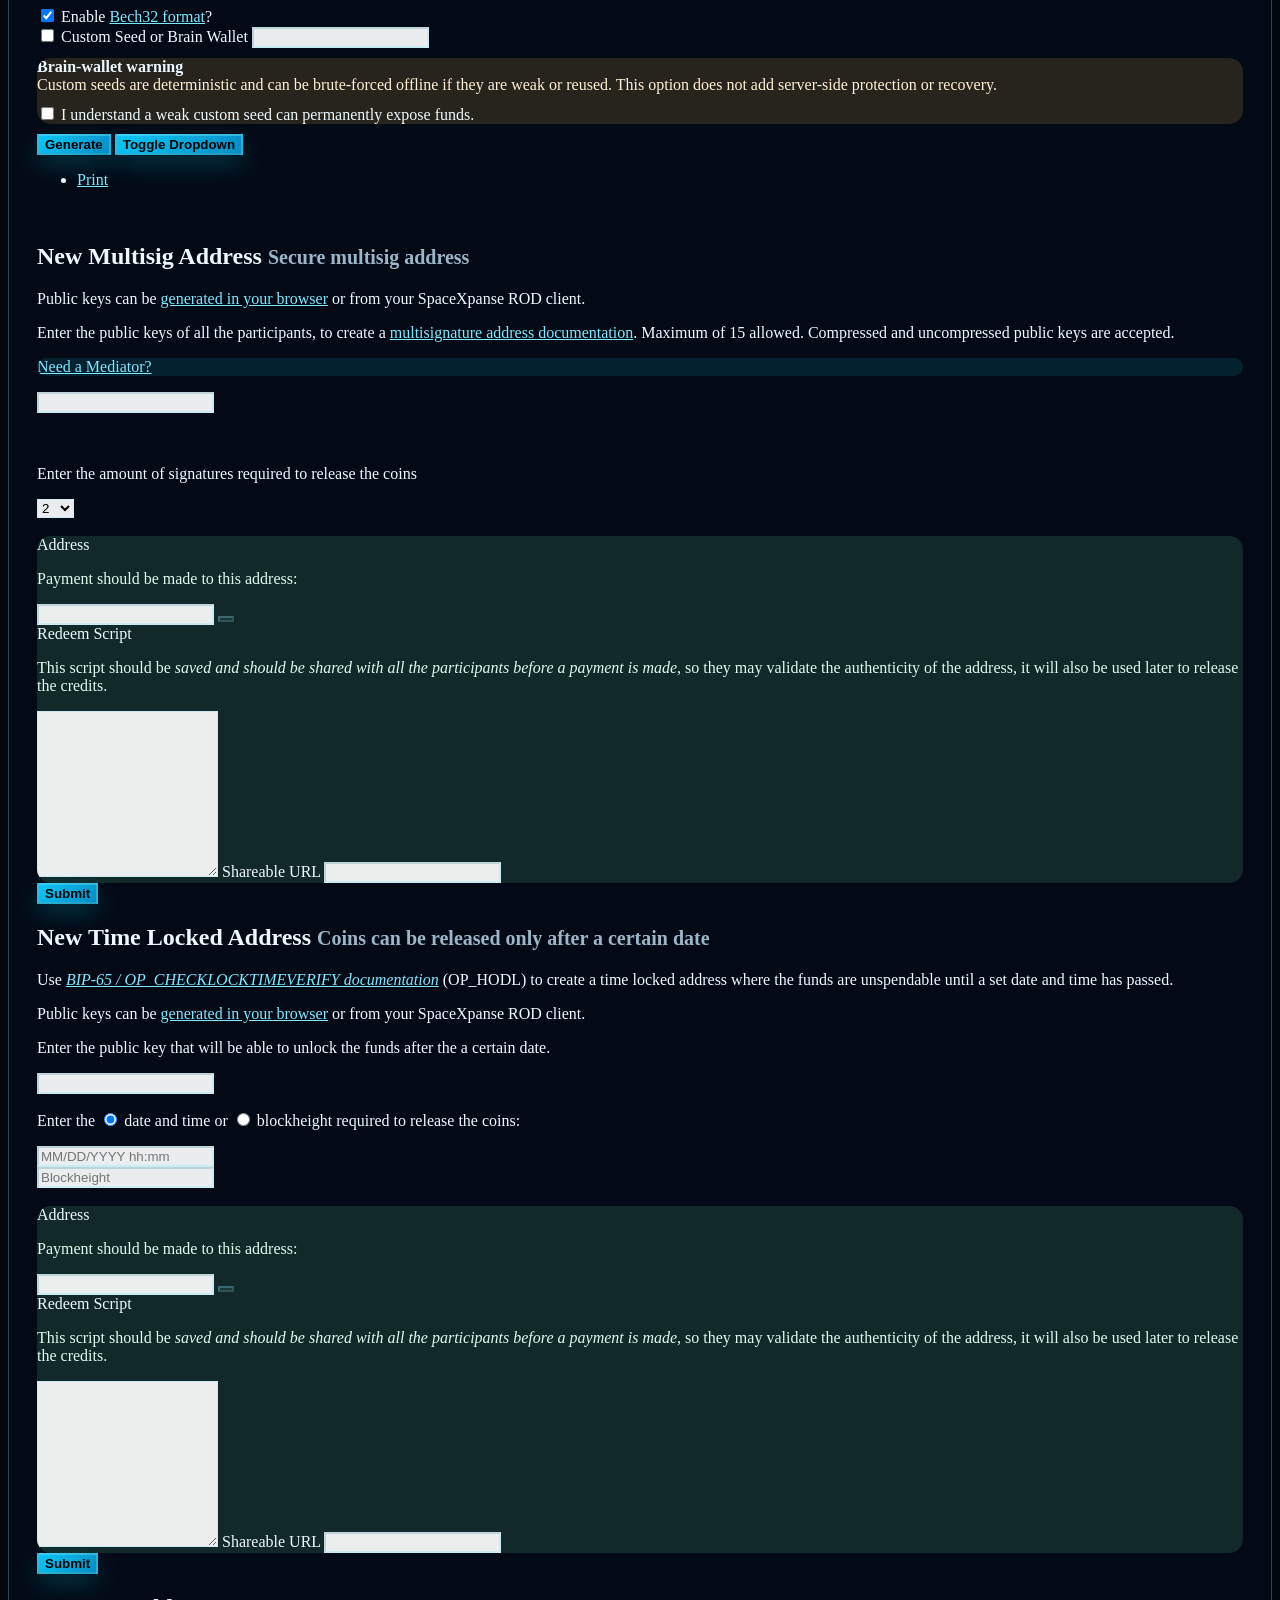
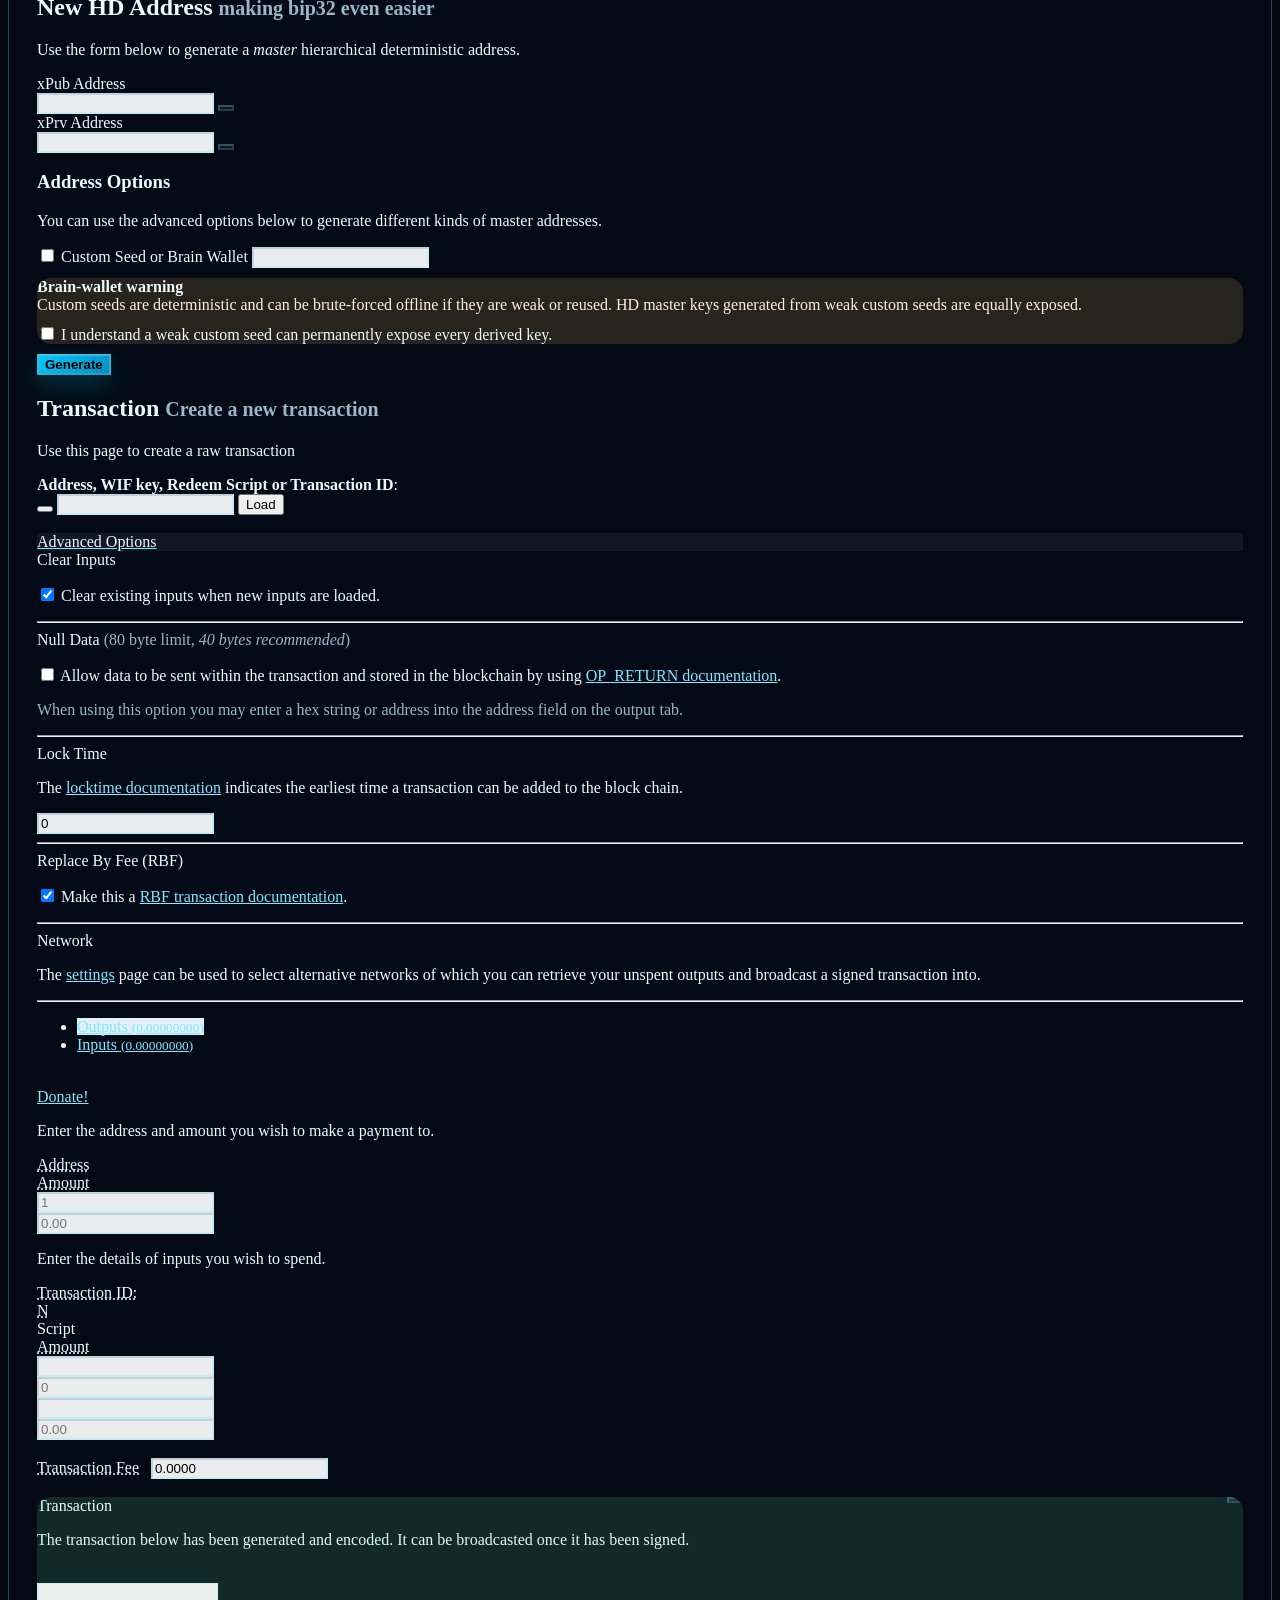
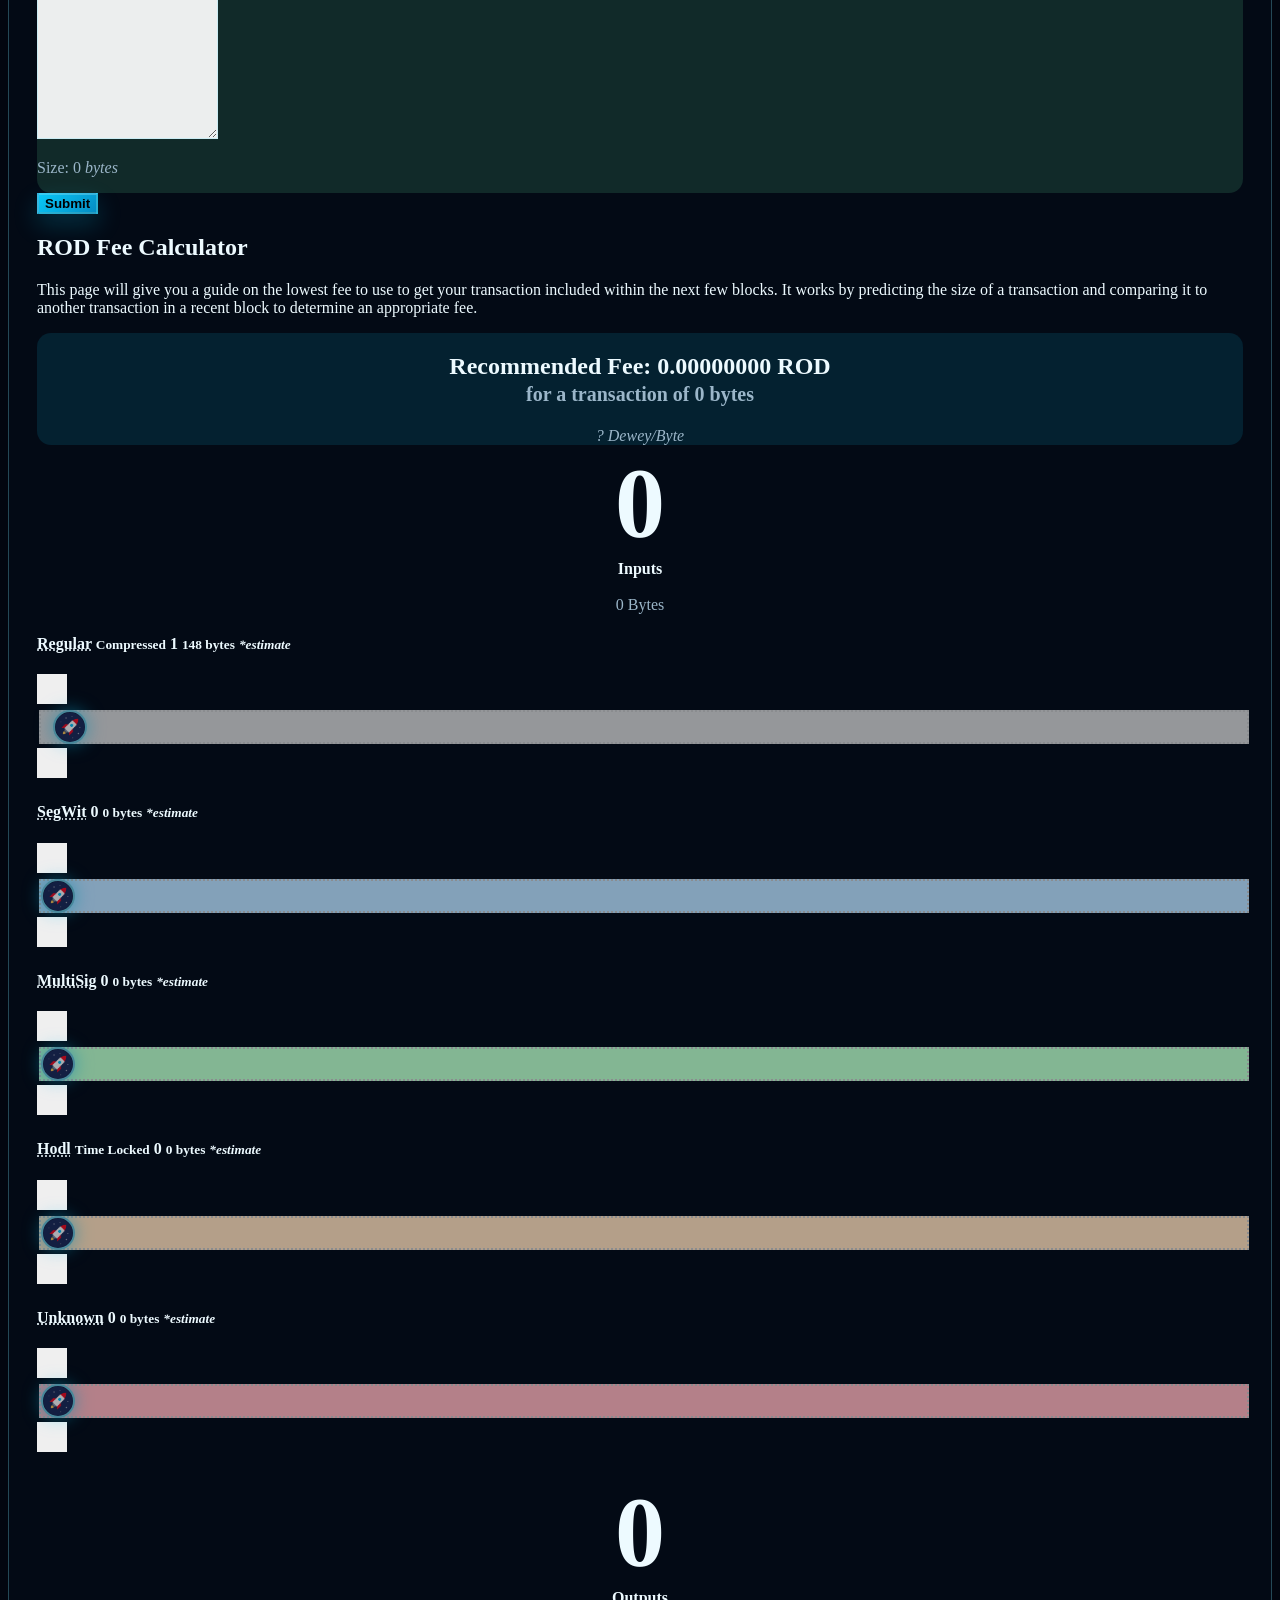
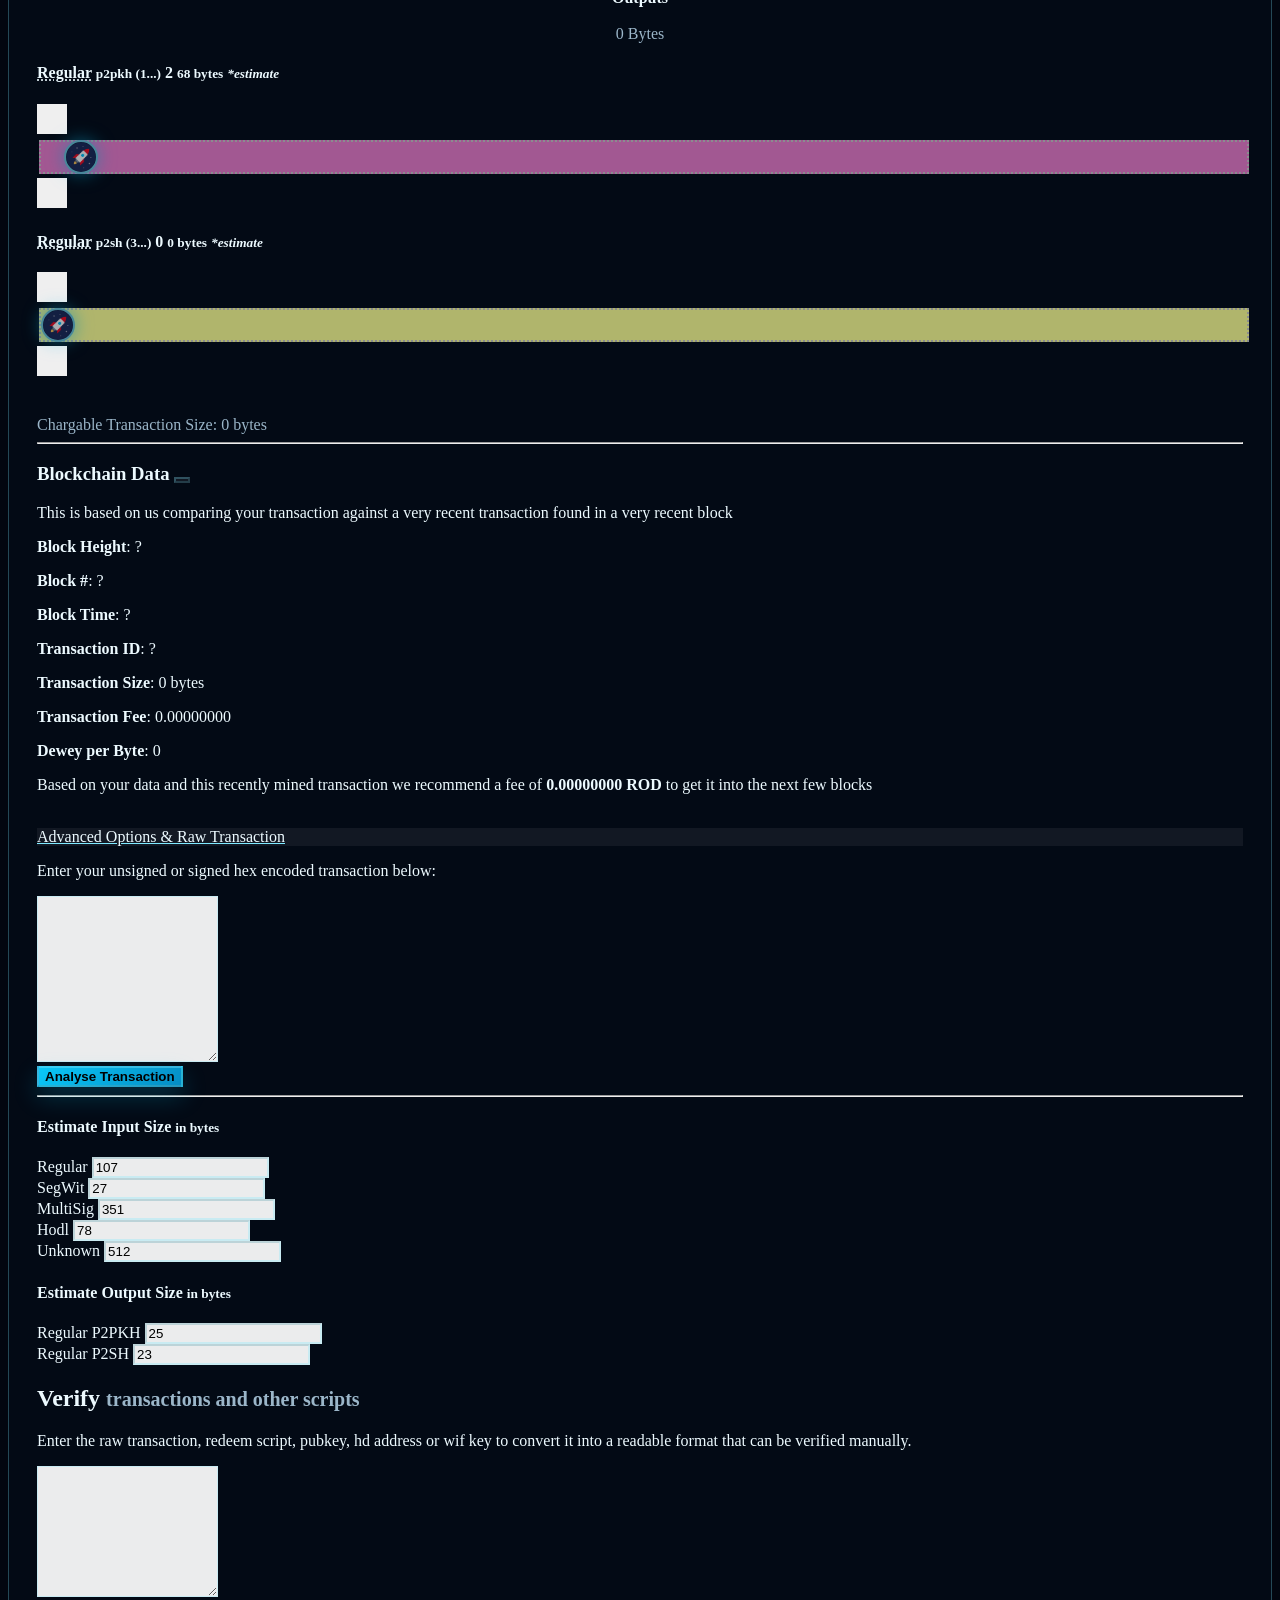
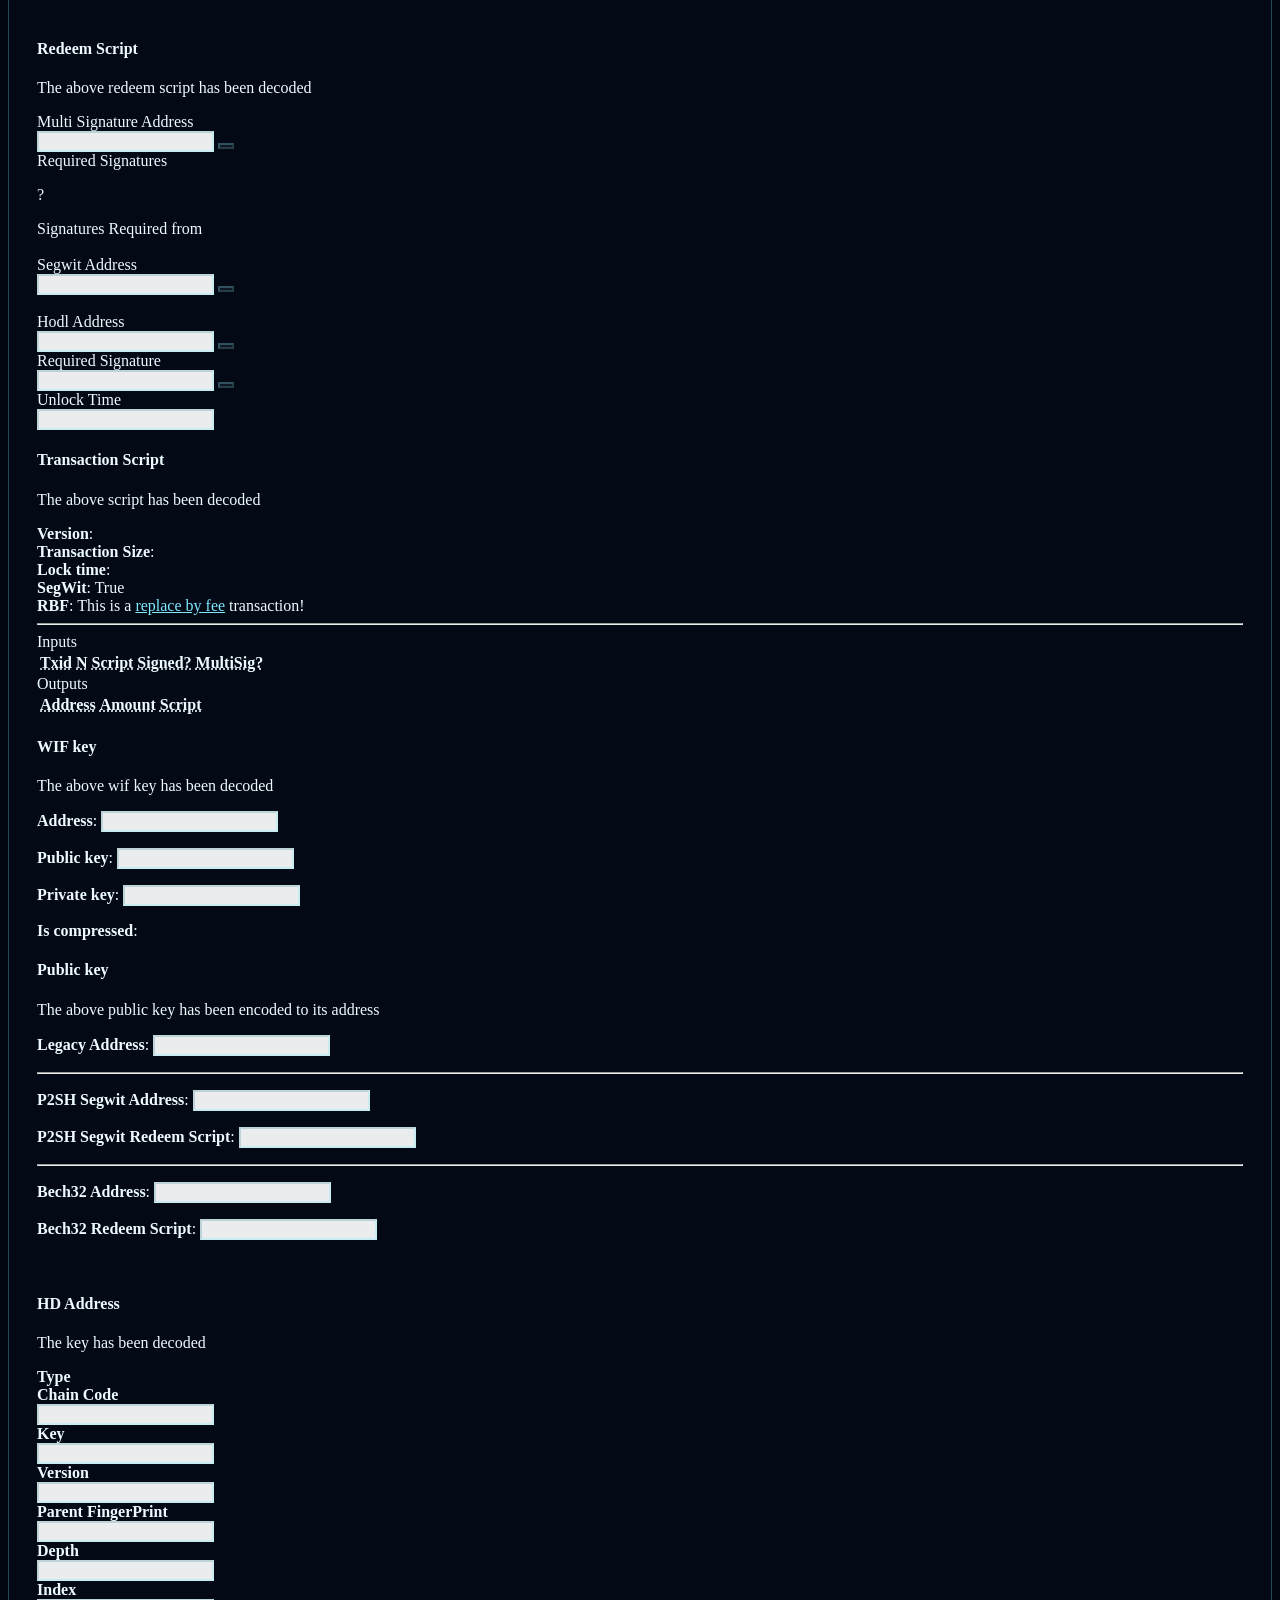
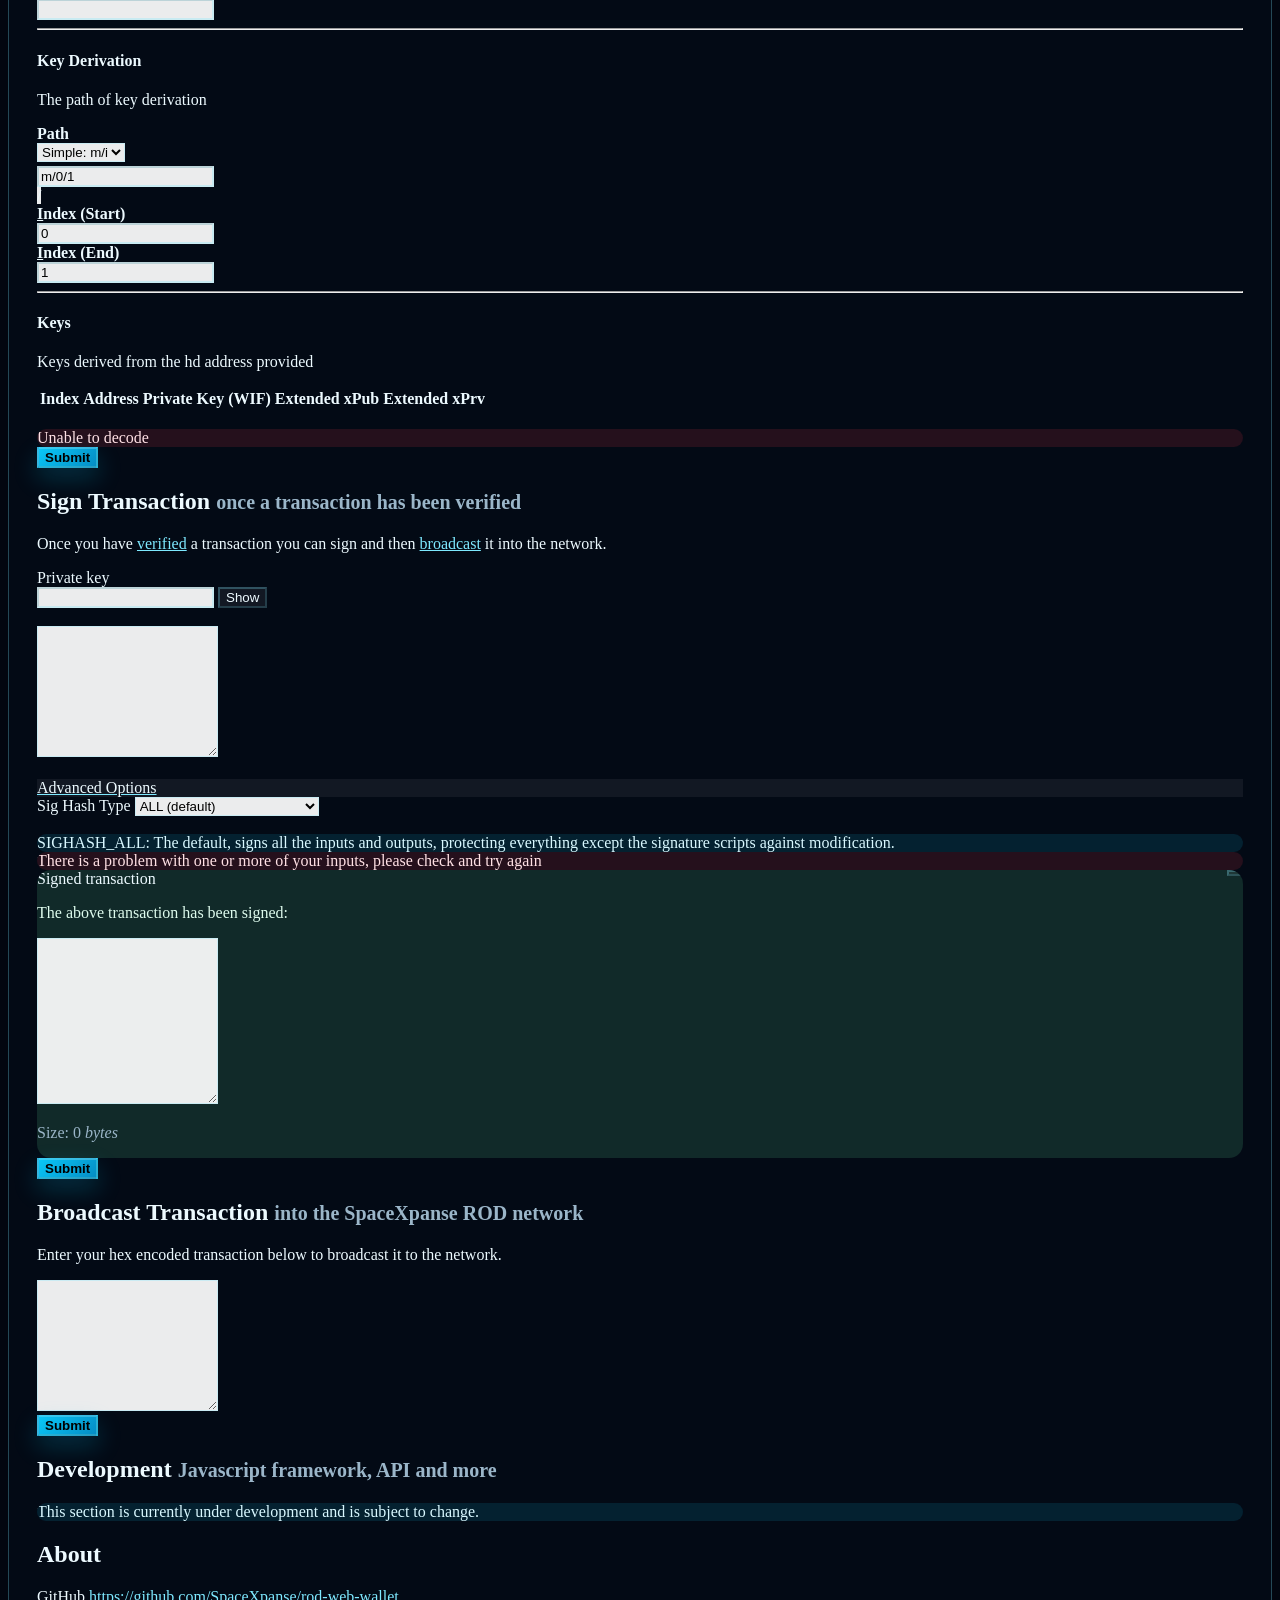
==== commit dc3943ba: "feat(security): harden wallet entropy generation and add risk acknowledgments Add CSPRNG-backed secu" ====
--- a/index.html
+++ b/index.html
@@ -60,7 +60,7 @@
 
 	<body>
 <input type="hidden" id="captcha" name="captcha" value="1">
-<script>document.getElementById("captcha").value = "2";</script>
+<script>document.getElementById("captcha").value = Math.floor(Math.random() * 1000000);</script>
 <div id="wrap">
 			<!-- Fixed navbar -->
 			<div id="header" class="navbar navbar-default " role="navigation">
@@ -200,7 +200,8 @@
 										<div class="col-md-7">
 											<form class="form-signin wallet-access-card" role="form" action="javascript:;">
 												<h3><span class="glyphicon glyphicon-briefcase"></span> Open wallet</h3>
-												<p class="text-muted">Enter the same email and passphrase every time to derive the same ROD wallet in this browser. A different email or passphrase will generate a different wallet.</p>
+											<p class="text-muted">Enter the same email and passphrase every time to derive the same ROD wallet in this browser. A different email or passphrase will generate a different wallet.</p>
+											<div class="alert alert-warning"><b>Compatibility notice:</b> This wallet keeps the slightly less secure legacy derivation for compatibility, so the same email and passphrase still open the same wallet as before. A stronger derivation cannot be added here without changing the resulting private key and address, which makes using a really strong, unique passphrase much more important. Weak or reused credentials put your funds at risk.</div>
 
 												<div class="form-group">
 													<label for="openEmail">Email address</label>
@@ -233,6 +234,10 @@
 													</div>
 												</div>
 
+												<div class="checkbox">
+													<label><input type="checkbox" id="openWalletRiskAcknowledgement" class="checkbox-inline"> I understand this legacy wallet login is deterministic, local-only, unrecoverable, and only as strong as my email + passphrase.</label>
+												</div>
+
 												<div id="openLoginStatus" class="alert alert-danger hidden"></div>
 												<button id="openBtn" class="btn btn-primary btn-lg" type="submit">Open Wallet</button>
 												<a href="#newAddress" data-toggle="tab" class="wallet-secondary-link">Need an offline address? Create one instead.</a>
@@ -244,7 +249,7 @@
 
 												<div class="alert alert-warning"><b>Sensitive key warning:</b> Anyone with this WIF/private key can spend the funds. Paste it only on a trusted, private device.</div>
 
-												<div class="form-group">
+											<div class="form-group">
 													<label for="openWifKey">WIF private key</label>
 													<div class="input-group">
 														<input id="openWifKey" type="password" class="form-control" placeholder="Paste ROD WIF private key">
@@ -253,6 +258,10 @@
 														</span>
 													</div>
 													<p class="help-block">For best safety, use a downloaded/offline copy when importing private keys.</p>
+												</div>
+
+												<div class="checkbox">
+													<label><input type="checkbox" id="openWifRiskAcknowledgement" class="checkbox-inline"> I understand this legacy wallet login is deterministic, local-only, unrecoverable, and only as strong as my email + passphrase.</label>
 												</div>
 
 												<div id="openWifStatus" class="alert alert-danger hidden"></div>
@@ -438,6 +447,13 @@
 						<div class="checkbox">
 							<label><input type="checkbox" id="newBrainwallet" class="checkbox-inline"> Custom Seed or Brain Wallet</label>
 							<input type="text" class="form-control hidden" id="brainwallet">
+							<div id="brainwalletAckWrap" class="alert alert-warning hidden" style="margin-top:10px; margin-bottom:10px;">
+								<b>Brain-wallet warning</b><br>
+								Custom seeds are deterministic and can be brute-forced offline if they are weak or reused. This option does not add server-side protection or recovery.
+								<div class="checkbox" style="margin-top:10px; margin-bottom:0;">
+									<label><input type="checkbox" id="newBrainwalletAck" class="checkbox-inline"> I understand a weak custom seed can permanently expose funds.</label>
+								</div>
+							</div>
 						</div>
 
 						<div class="checkbox">
@@ -518,6 +534,13 @@
 						<div class="checkbox">
 							<label><input type="checkbox" id="newSegWitBrainwallet" class="checkbox-inline"> Custom Seed or Brain Wallet</label>
 							<input type="text" class="form-control hidden" id="brainwalletSegWit">
+							<div id="brainwalletSegWitAckWrap" class="alert alert-warning hidden" style="margin-top:10px; margin-bottom:10px;">
+								<b>Brain-wallet warning</b><br>
+								Custom seeds are deterministic and can be brute-forced offline if they are weak or reused. This option does not add server-side protection or recovery.
+								<div class="checkbox" style="margin-top:10px; margin-bottom:0;">
+									<label><input type="checkbox" id="newSegWitBrainwalletAck" class="checkbox-inline"> I understand a weak custom seed can permanently expose funds.</label>
+								</div>
+							</div>
 						</div>
 
 						<div class="btn-group">
@@ -716,6 +739,13 @@
 						<div class="checkbox">
 							<label><input type="checkbox" id="newHDBrainwallet" class="checkbox-inline"> Custom Seed or Brain Wallet</label>
 							<input type="text" class="form-control hidden" id="HDBrainwallet">
+							<div id="HDBrainwalletAckWrap" class="alert alert-warning hidden" style="margin-top:10px; margin-bottom:10px;">
+								<b>Brain-wallet warning</b><br>
+								Custom seeds are deterministic and can be brute-forced offline if they are weak or reused. HD master keys generated from weak custom seeds are equally exposed.
+								<div class="checkbox" style="margin-top:10px; margin-bottom:0;">
+									<label><input type="checkbox" id="newHDBrainwalletAck" class="checkbox-inline"> I understand a weak custom seed can permanently expose every derived key.</label>
+								</div>
+							</div>
 						</div>
 
 						<input type="button" class="btn btn-primary" value="Generate" id="newHDKeysBtn">
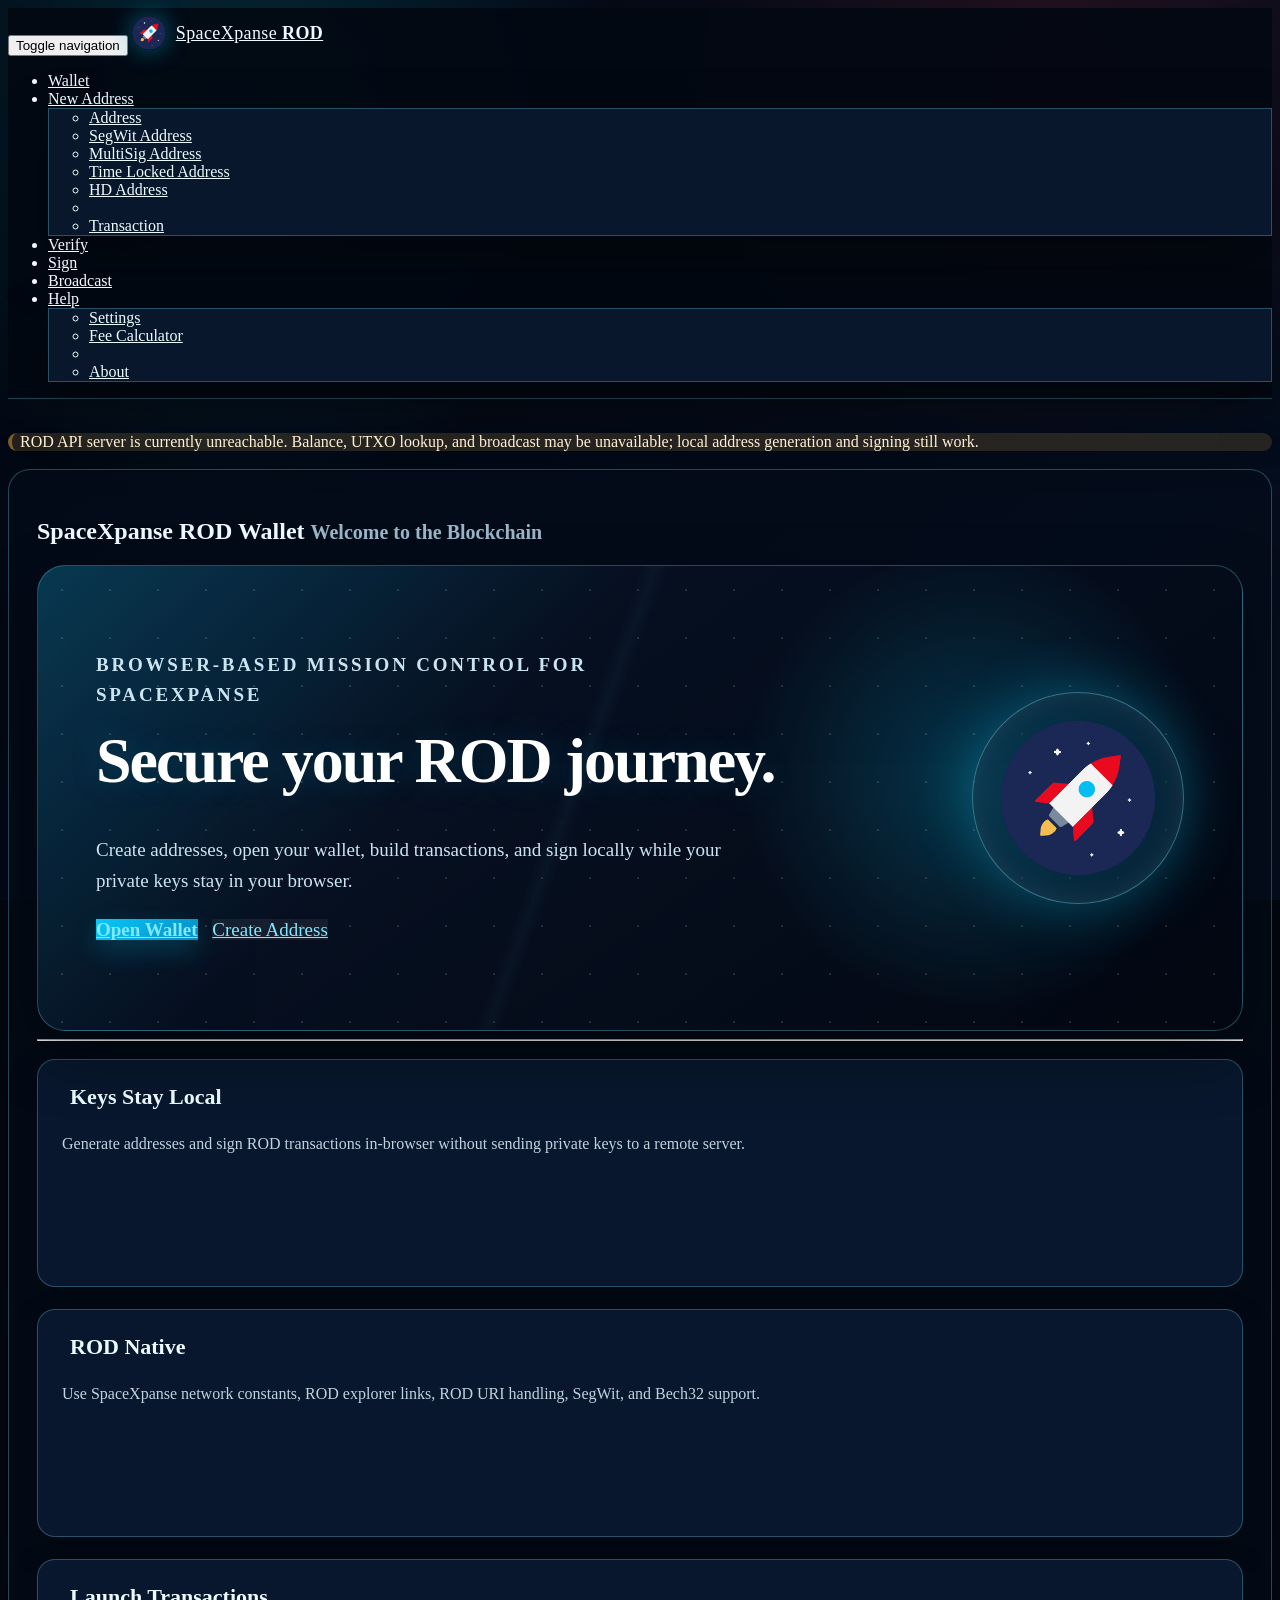
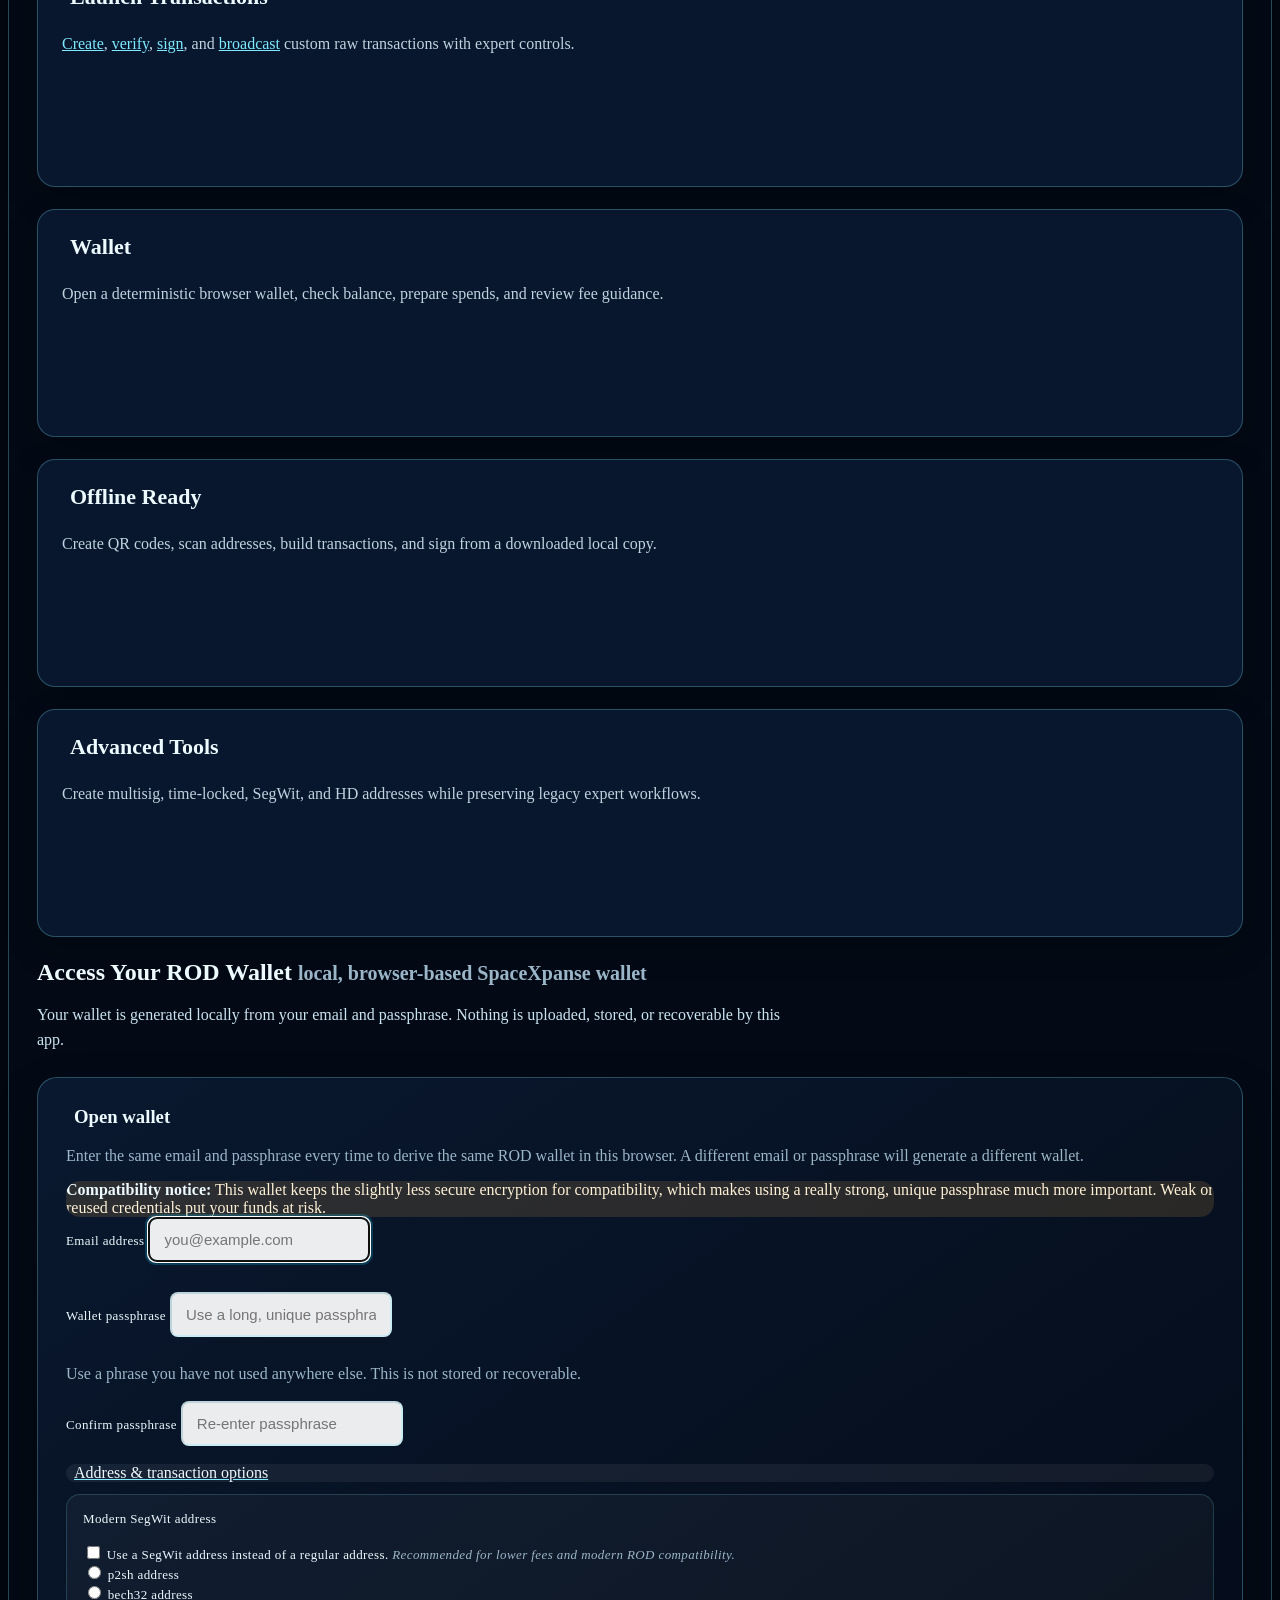
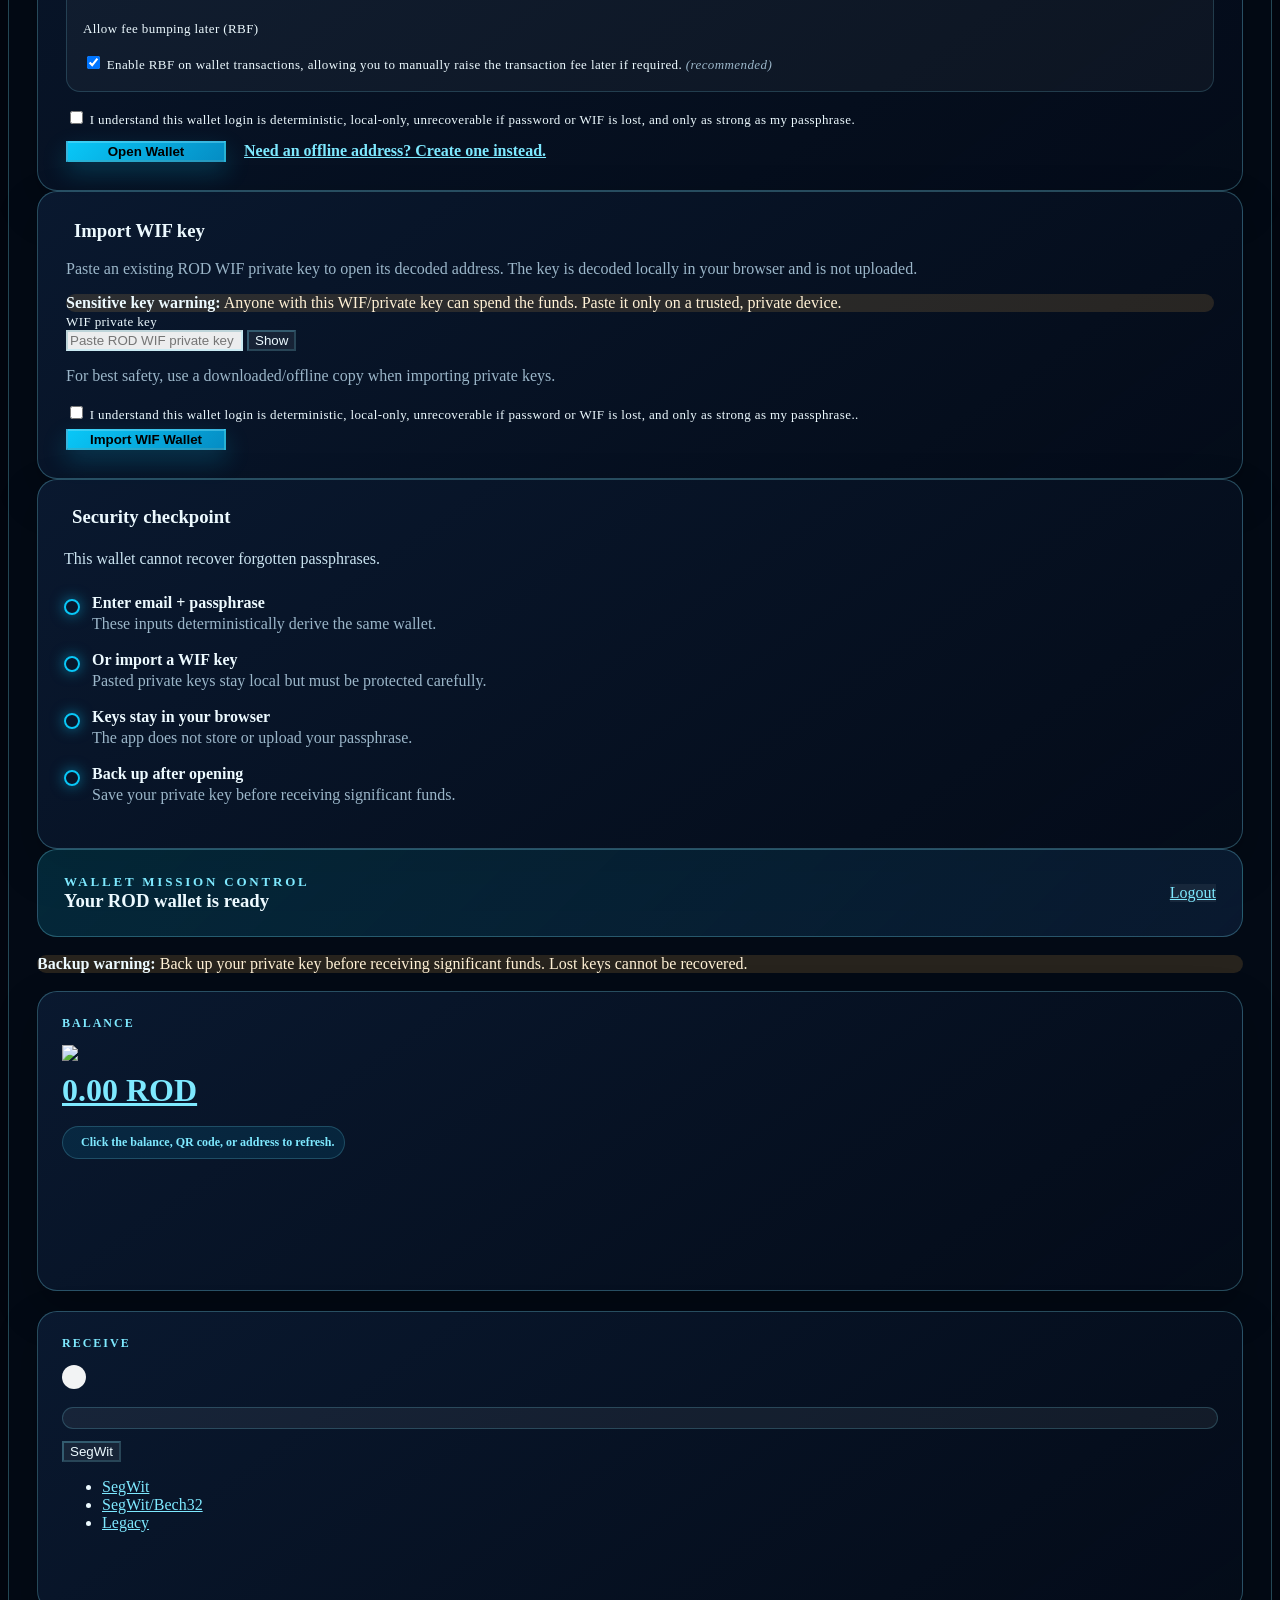
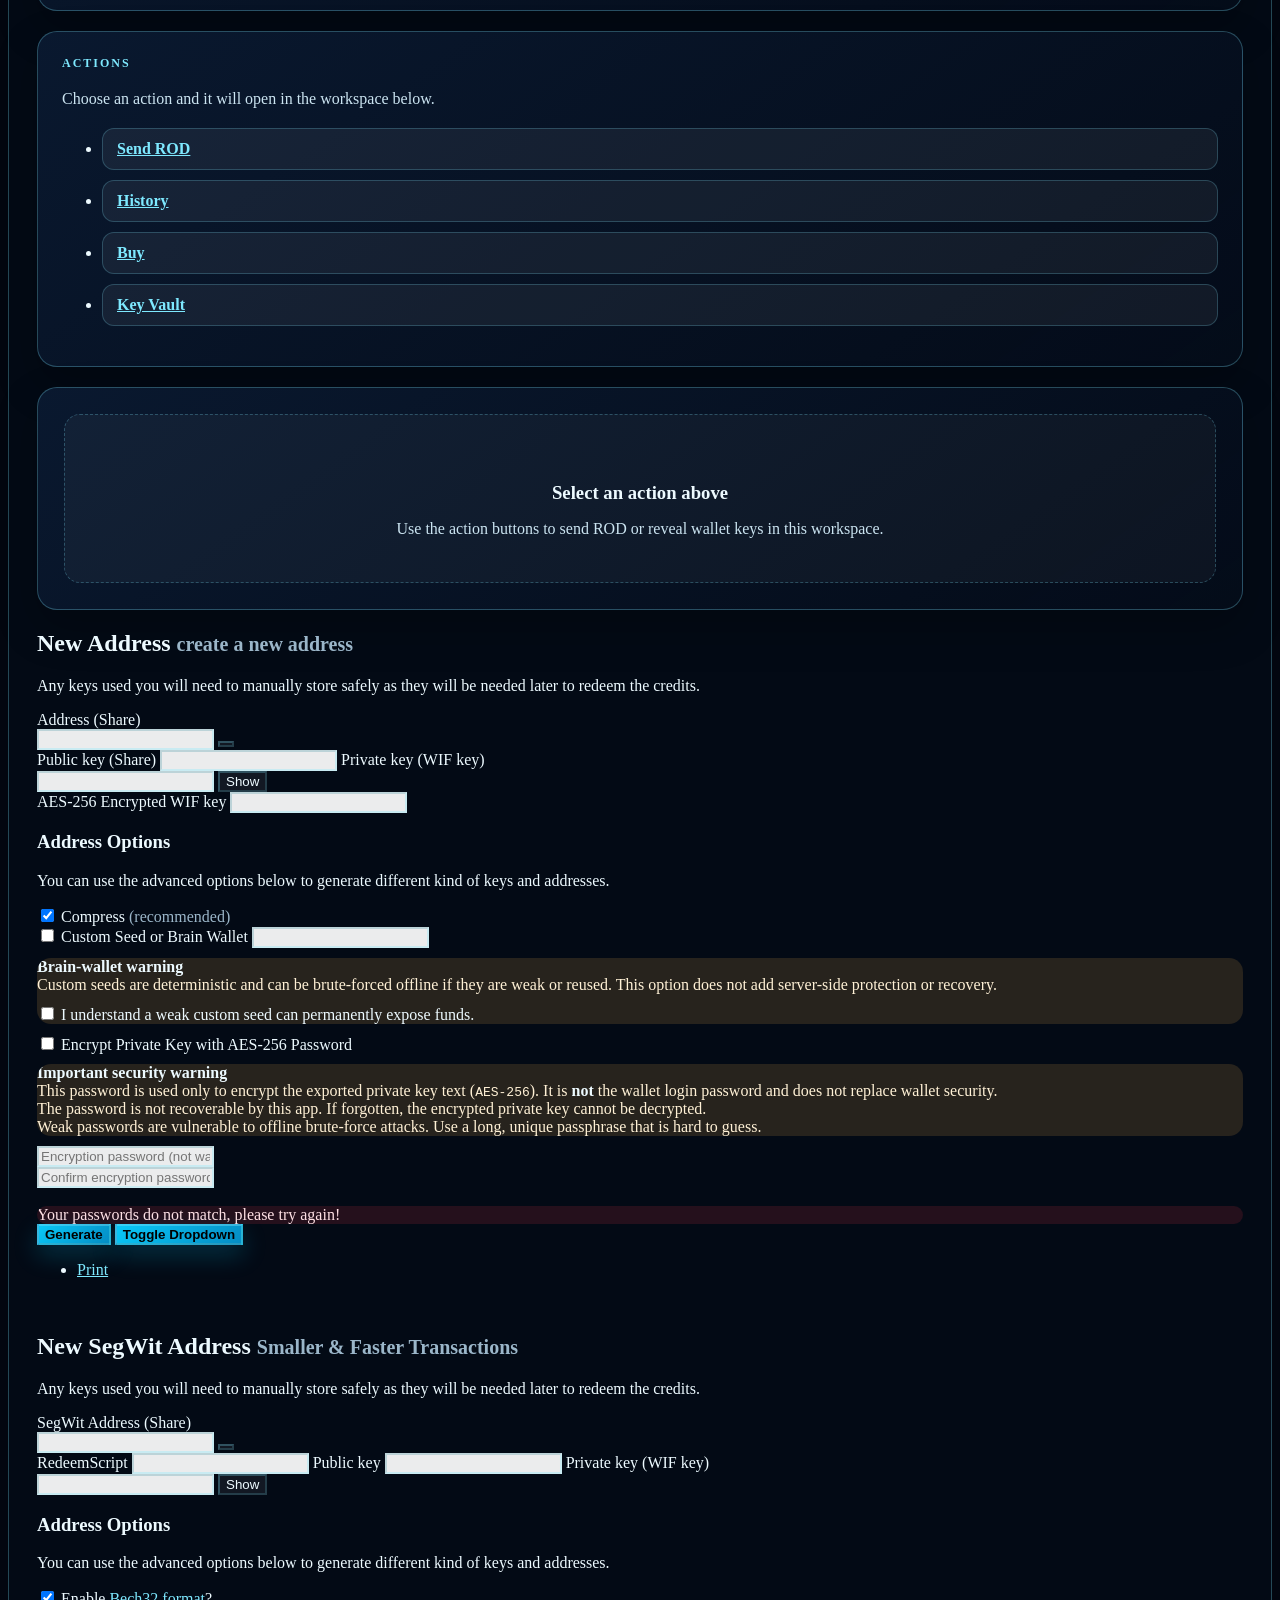
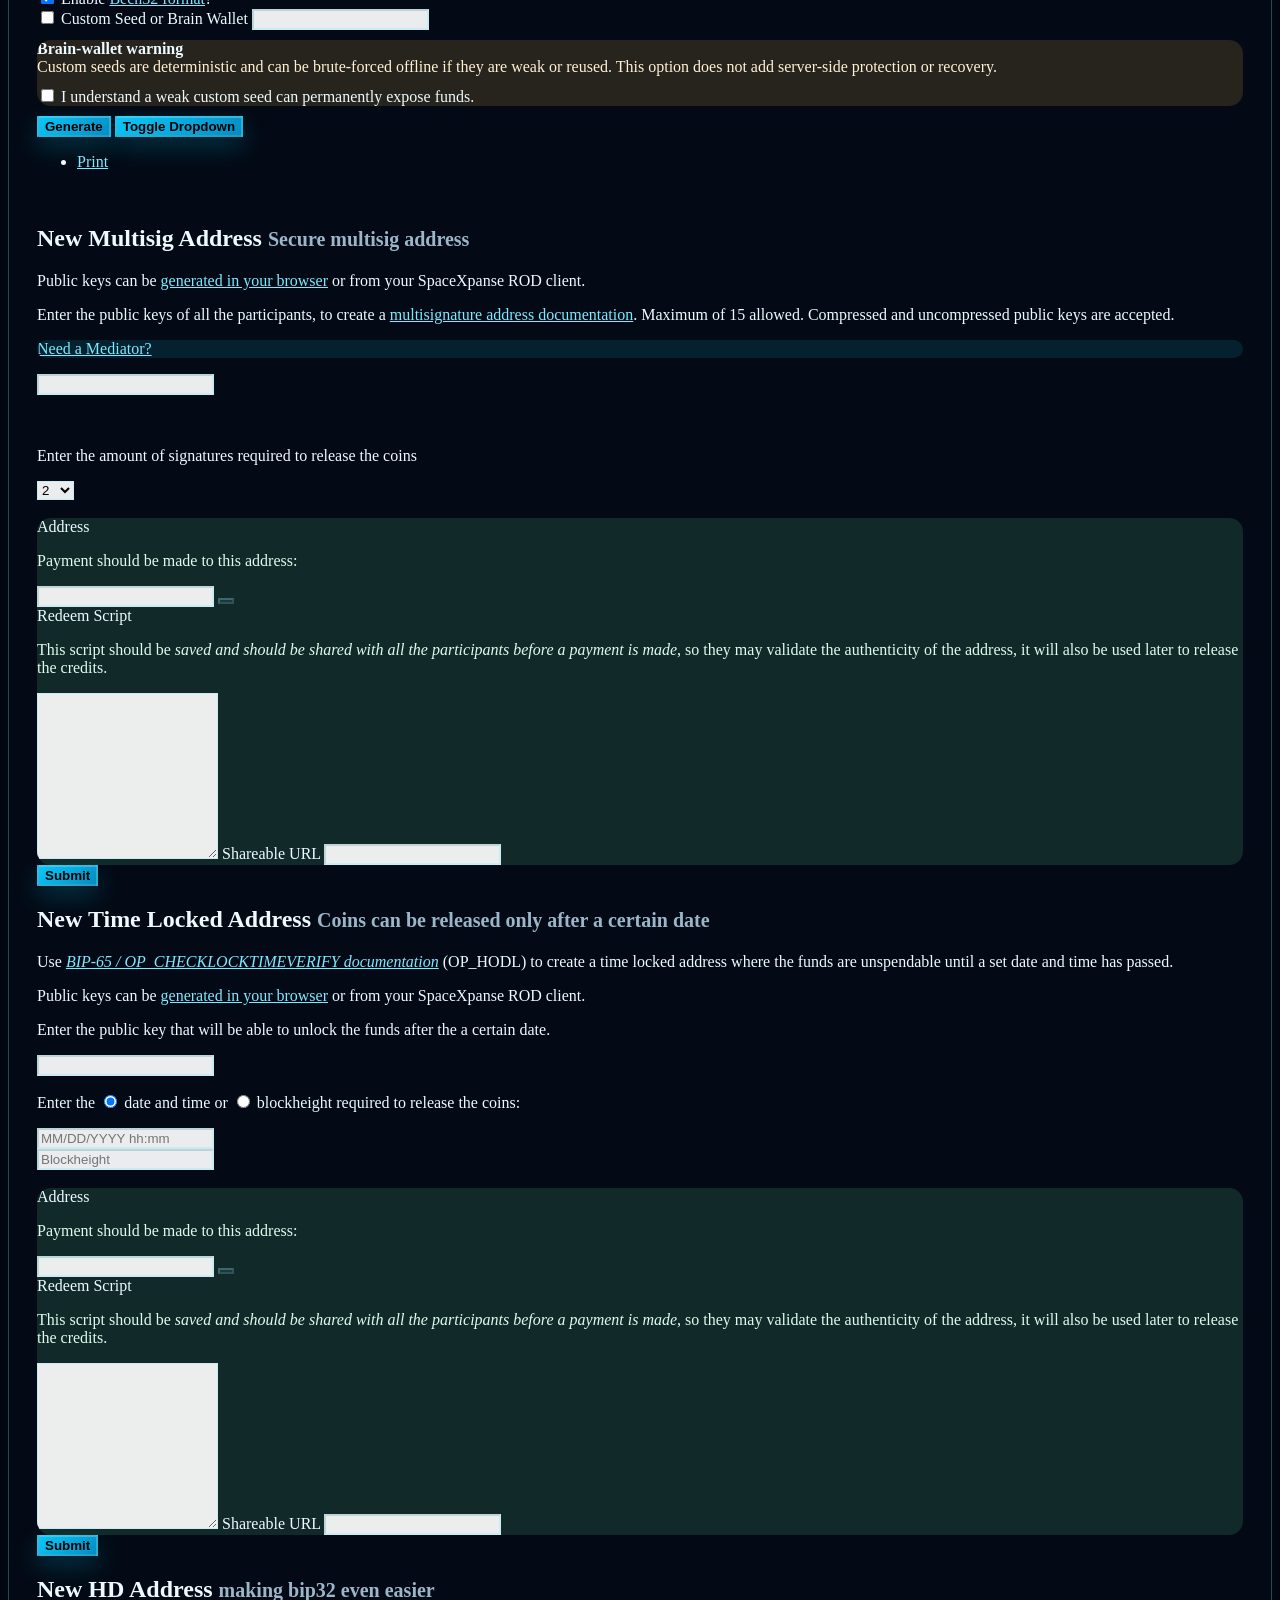
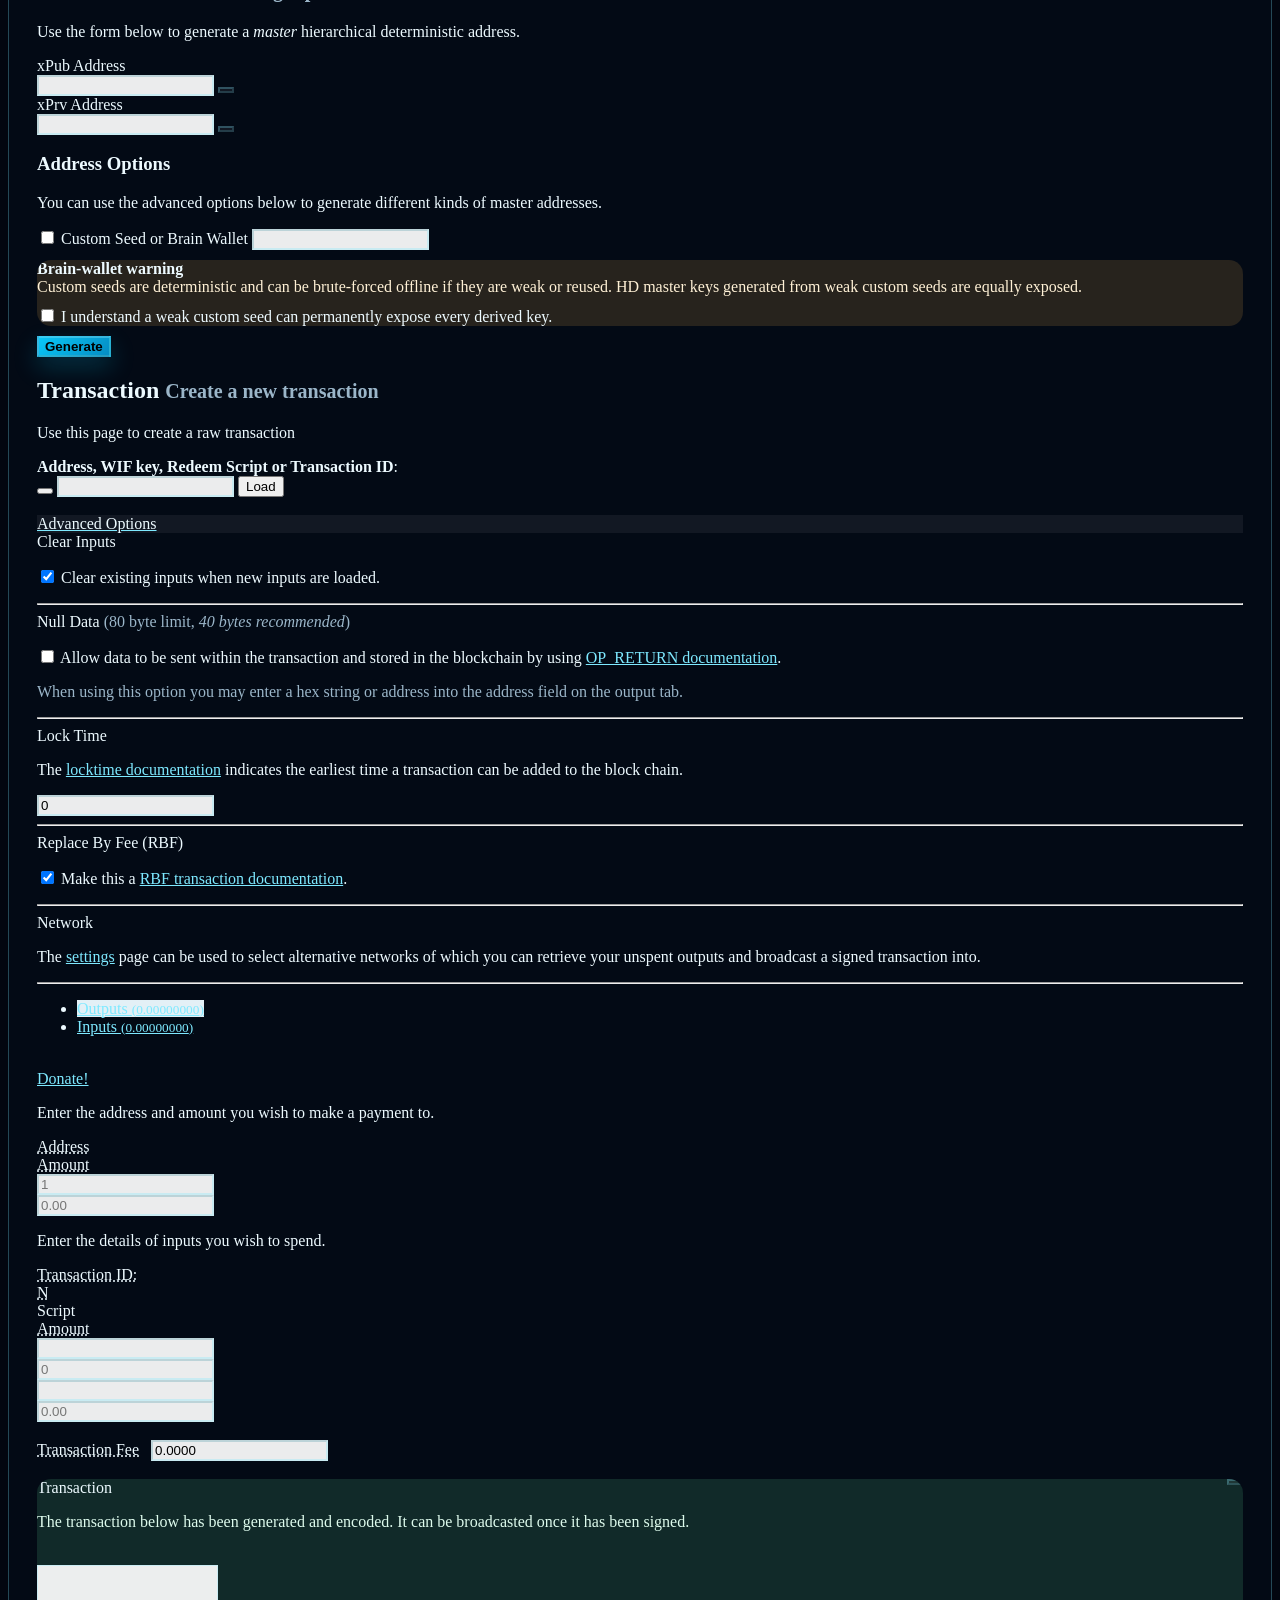
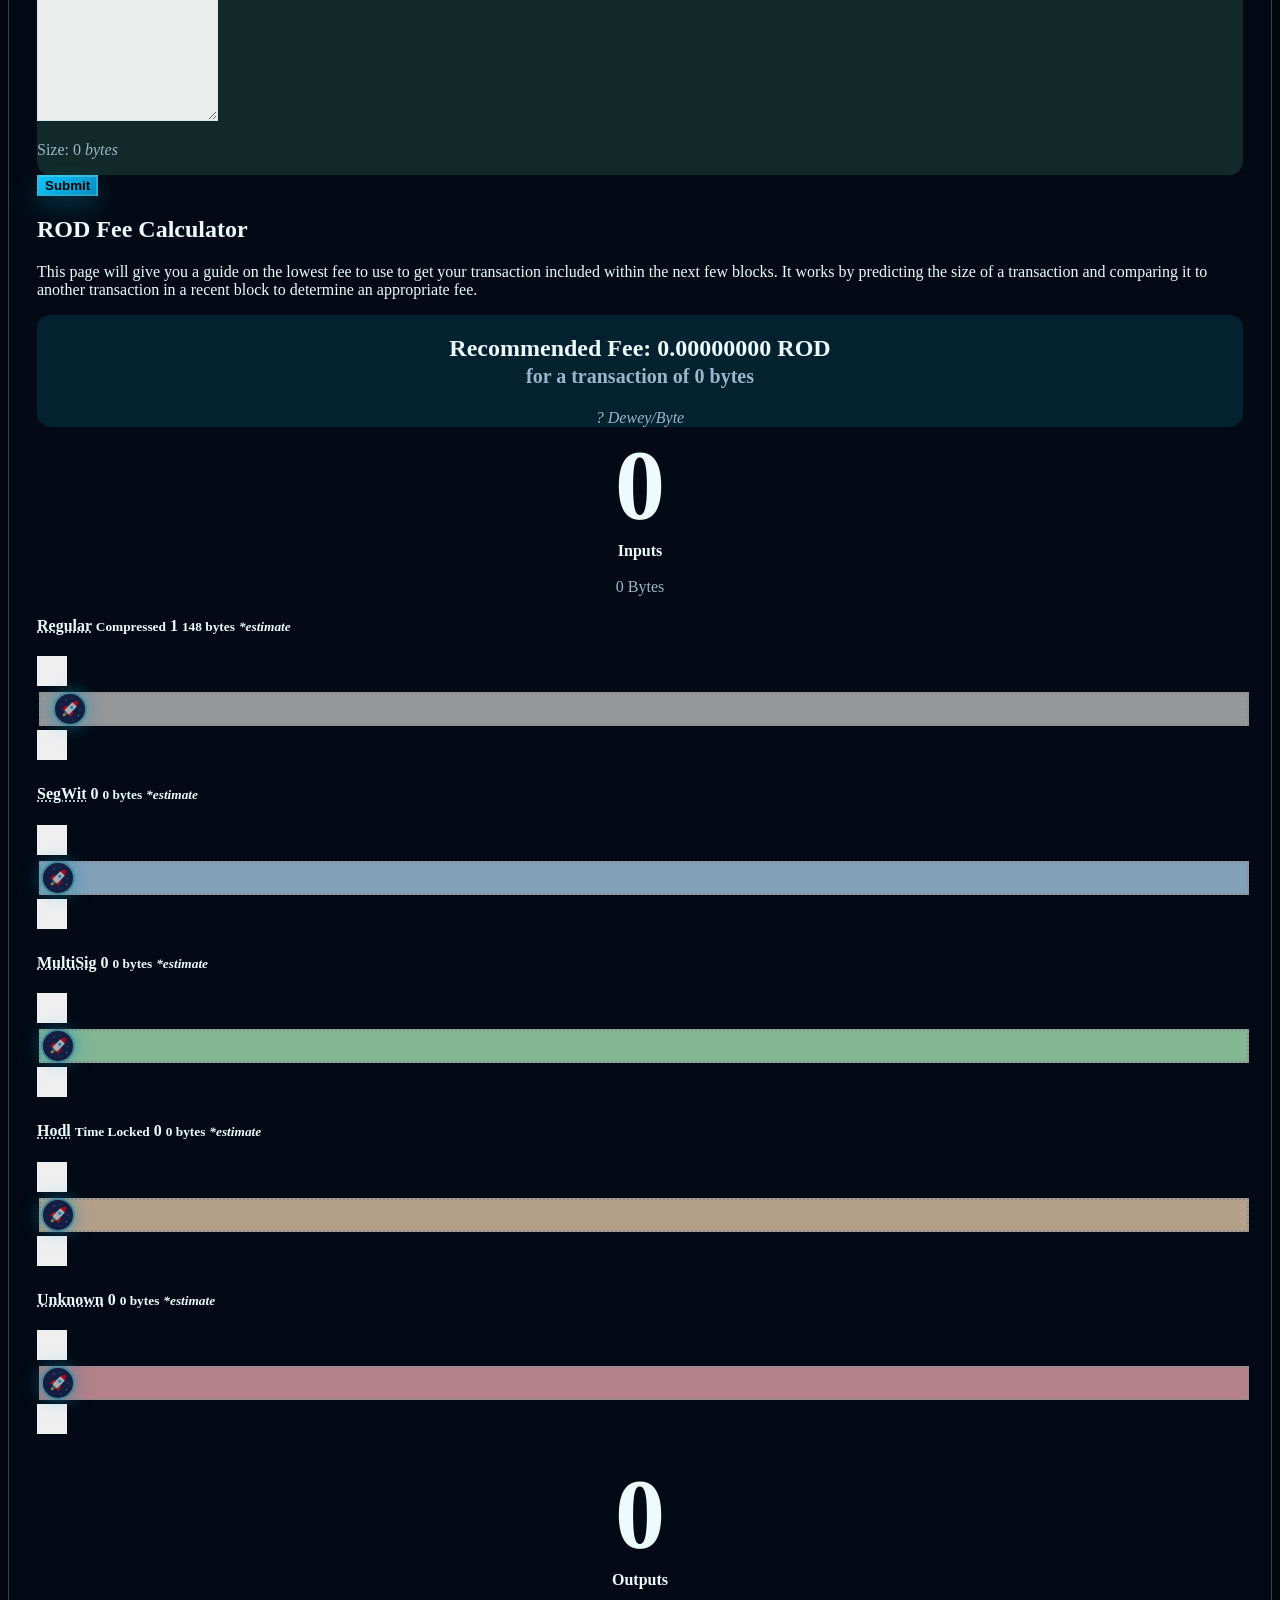
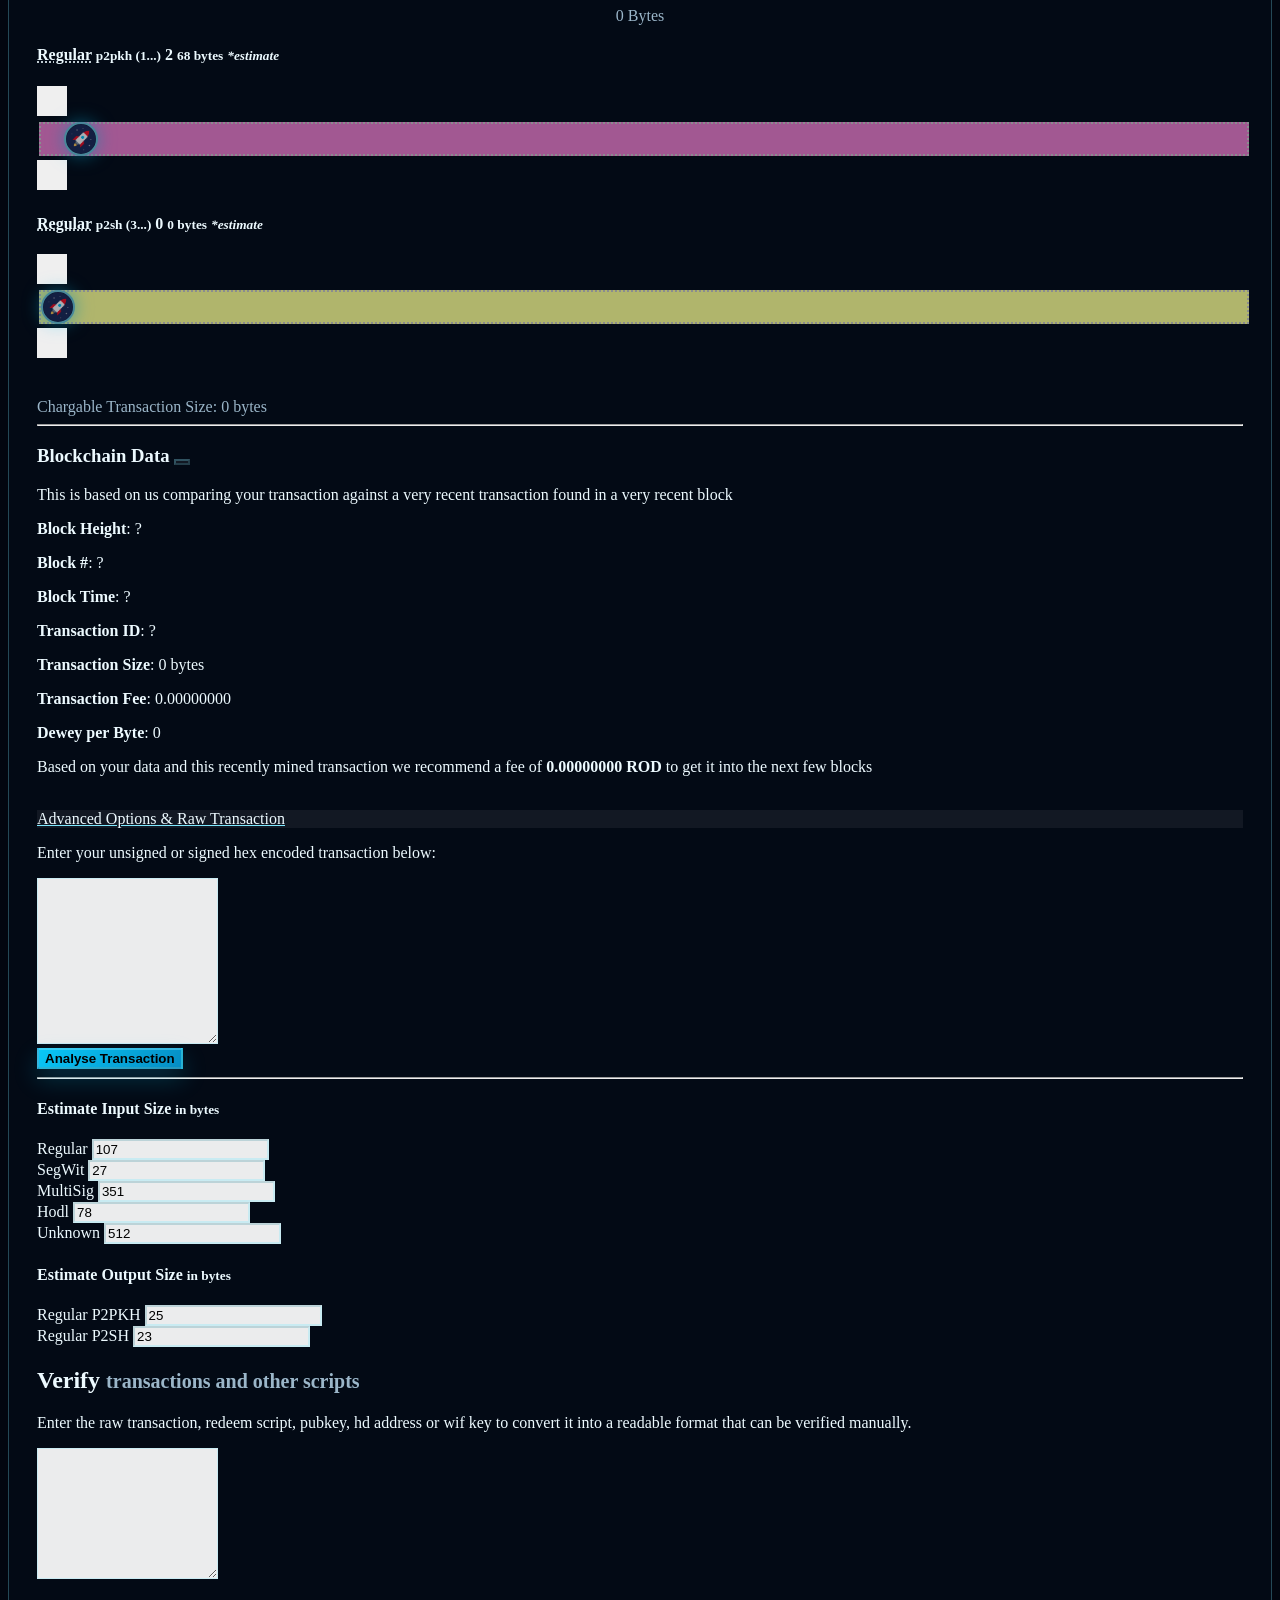
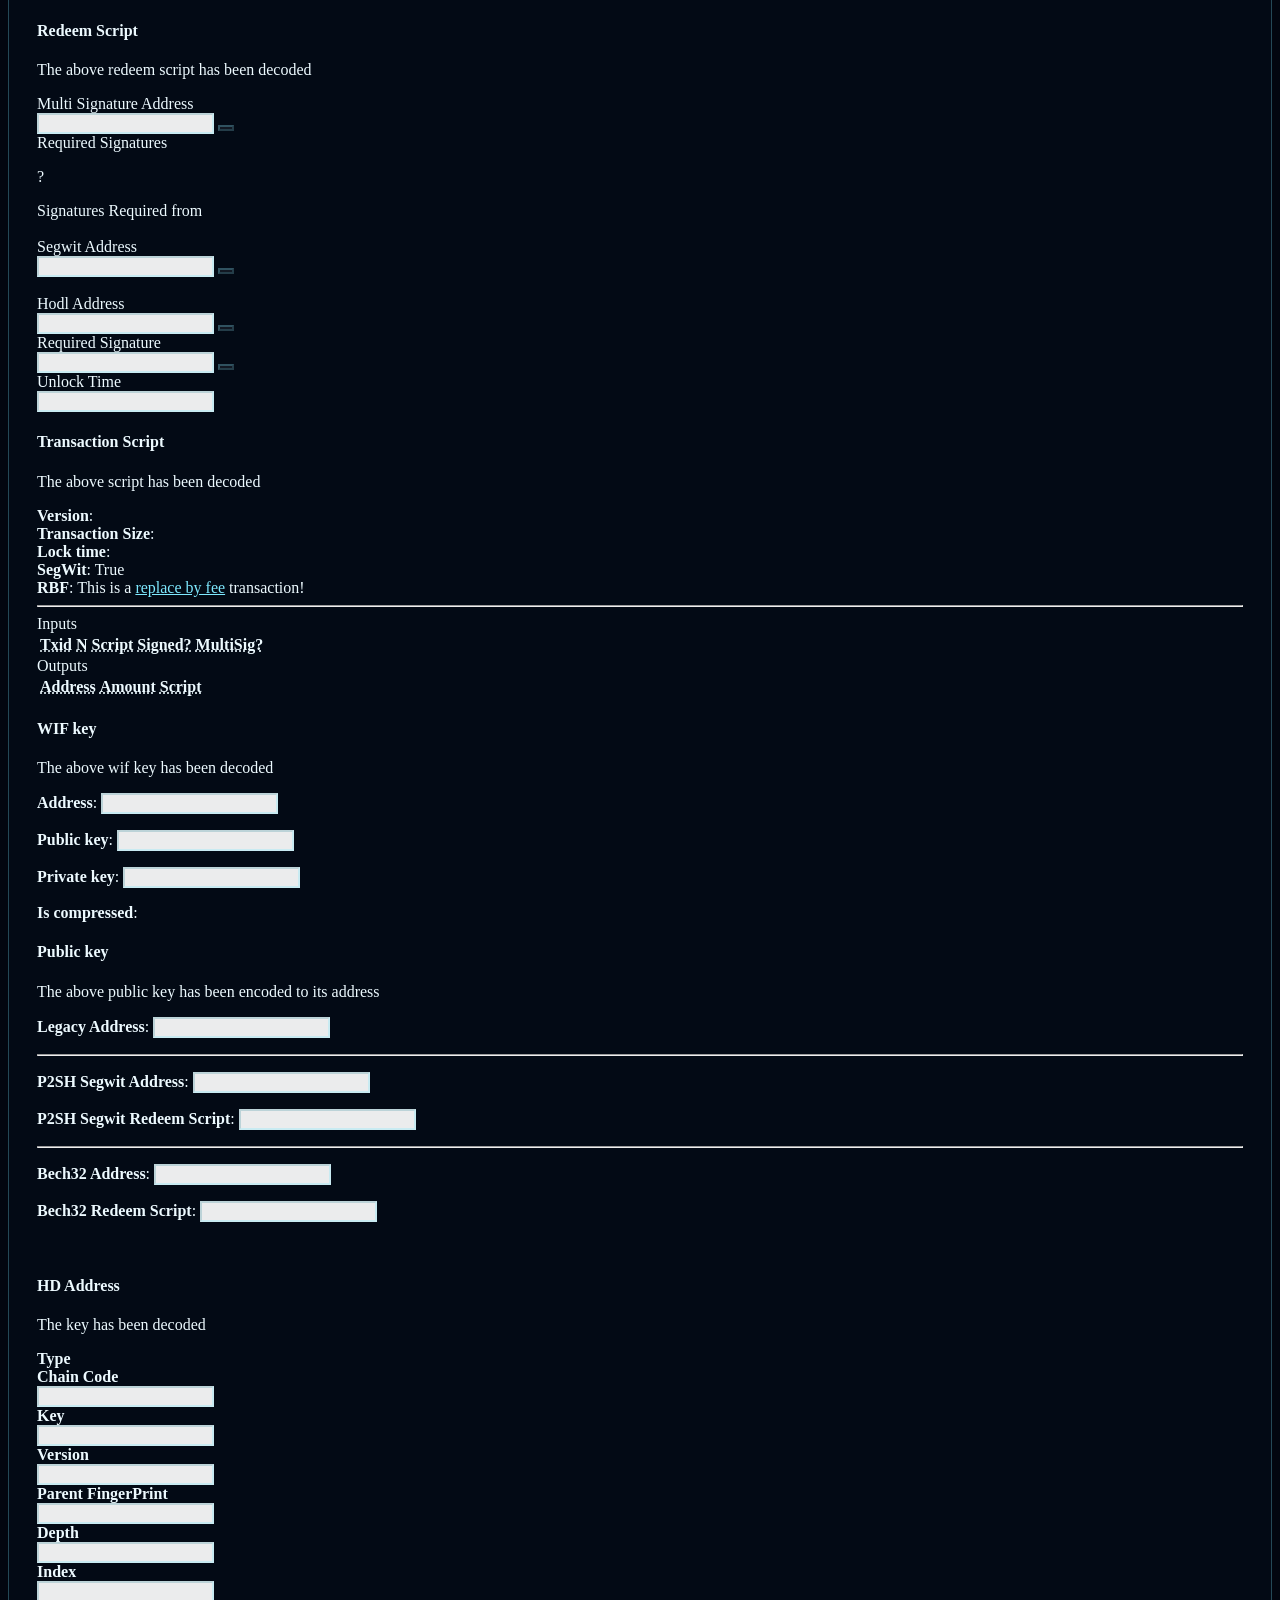
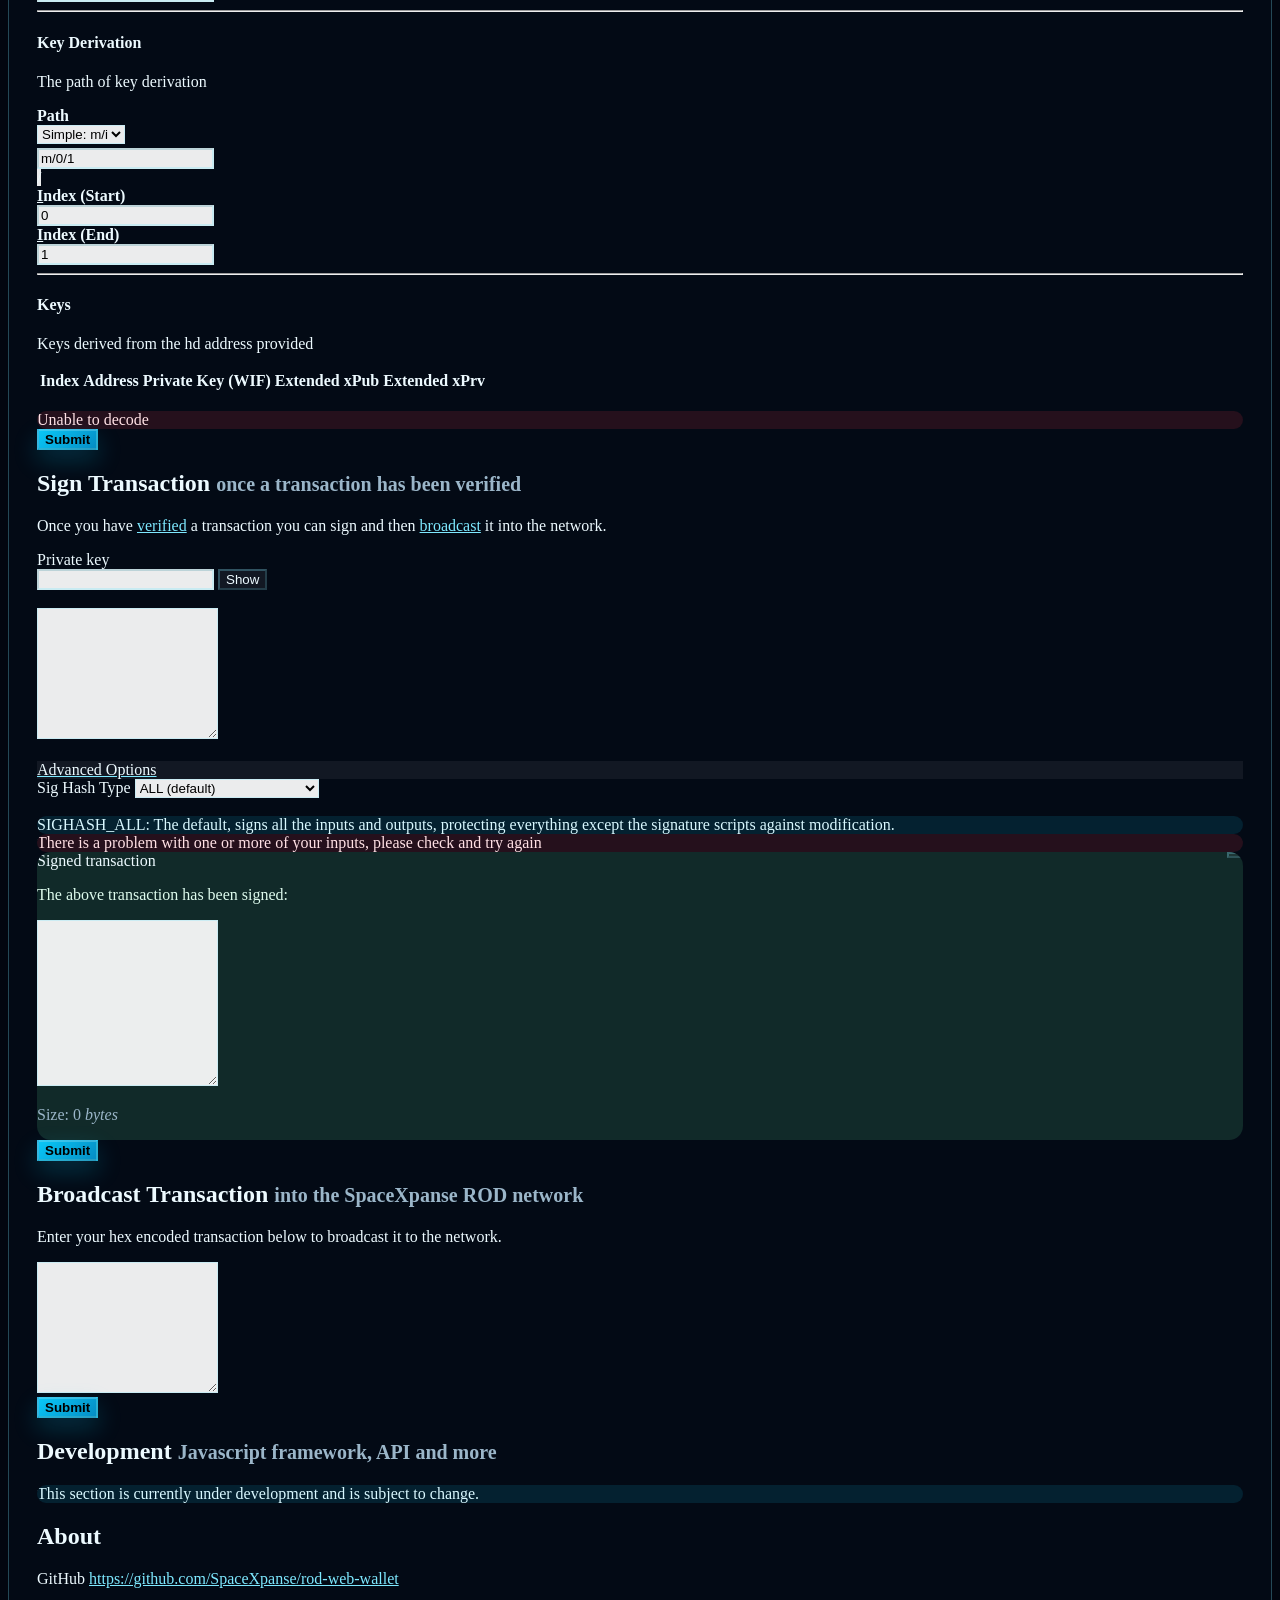
==== commit 70c2b980: "chore(ui): enhance wallet security messaging and versioning Update wallet security disclaimers to cl" ====
--- a/index.html
+++ b/index.html
@@ -201,7 +201,7 @@
 											<form class="form-signin wallet-access-card" role="form" action="javascript:;">
 												<h3><span class="glyphicon glyphicon-briefcase"></span> Open wallet</h3>
 											<p class="text-muted">Enter the same email and passphrase every time to derive the same ROD wallet in this browser. A different email or passphrase will generate a different wallet.</p>
-											<div class="alert alert-warning"><b>Compatibility notice:</b> This wallet keeps the slightly less secure legacy derivation for compatibility, so the same email and passphrase still open the same wallet as before. A stronger derivation cannot be added here without changing the resulting private key and address, which makes using a really strong, unique passphrase much more important. Weak or reused credentials put your funds at risk.</div>
+											<div class="alert alert-warning"><b>Compatibility notice:</b> This wallet keeps the slightly less secure encryption for compatibility, which makes using a really strong, unique passphrase much more important. Weak or reused credentials put your funds at risk.</div>
 
 												<div class="form-group">
 													<label for="openEmail">Email address</label>
@@ -235,7 +235,7 @@
 												</div>
 
 												<div class="checkbox">
-													<label><input type="checkbox" id="openWalletRiskAcknowledgement" class="checkbox-inline"> I understand this legacy wallet login is deterministic, local-only, unrecoverable, and only as strong as my email + passphrase.</label>
+													<label><input type="checkbox" id="openWalletRiskAcknowledgement" class="checkbox-inline"> I understand this wallet login is deterministic, local-only, unrecoverable if password or WIF is lost, and only as strong as my passphrase.</label>
 												</div>
 
 												<div id="openLoginStatus" class="alert alert-danger hidden"></div>
@@ -261,7 +261,7 @@
 												</div>
 
 												<div class="checkbox">
-													<label><input type="checkbox" id="openWifRiskAcknowledgement" class="checkbox-inline"> I understand this legacy wallet login is deterministic, local-only, unrecoverable, and only as strong as my email + passphrase.</label>
+													<label><input type="checkbox" id="openWifRiskAcknowledgement" class="checkbox-inline"> I understand this wallet login is deterministic, local-only, unrecoverable if password or WIF is lost, and only as strong as my passphrase..</label>
 												</div>
 
 												<div id="openWifStatus" class="alert alert-danger hidden"></div>
@@ -1567,7 +1567,7 @@
 
 		<div id="footer">
 			<div class="container text-right">
-	        		<p class="text-muted">Version 2.0.2-beta</p>
+	        		<p class="text-muted">Version 2.1.0-beta</p>
 			</div>
 		</div>
 
